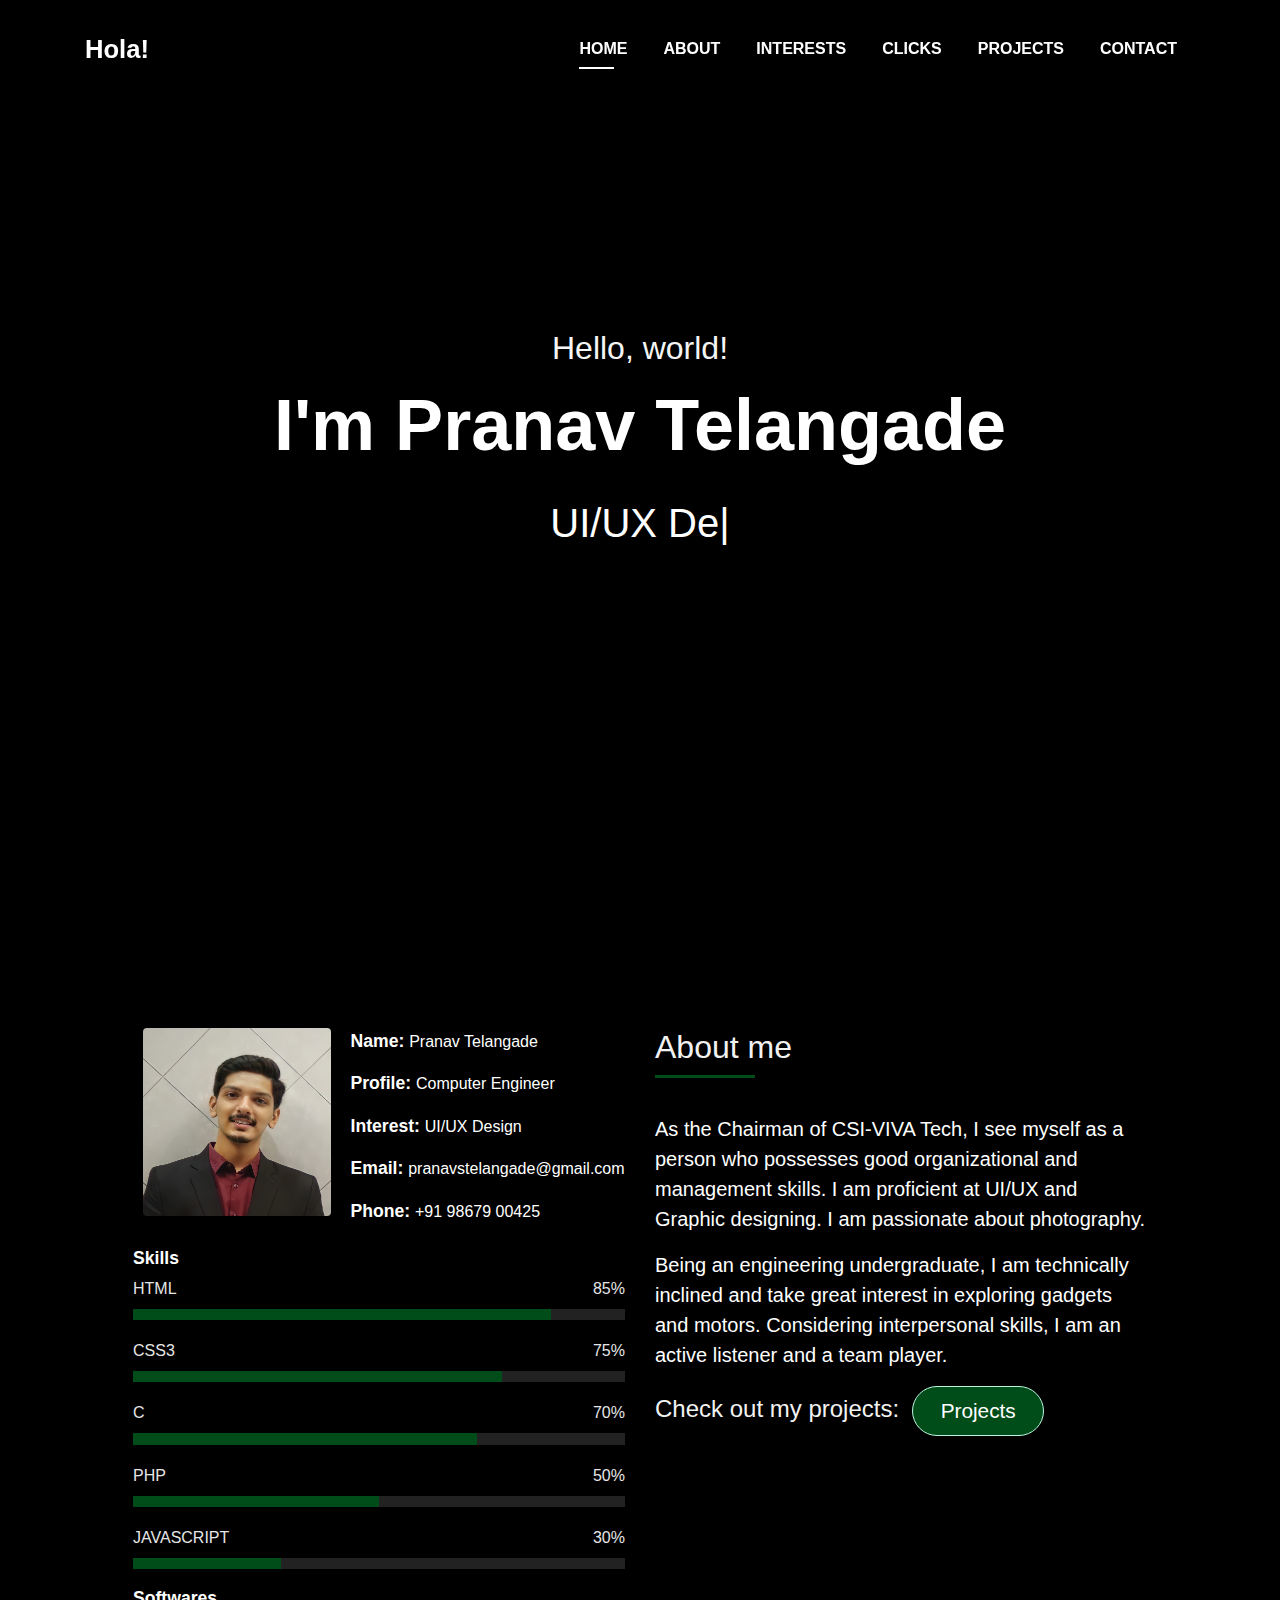
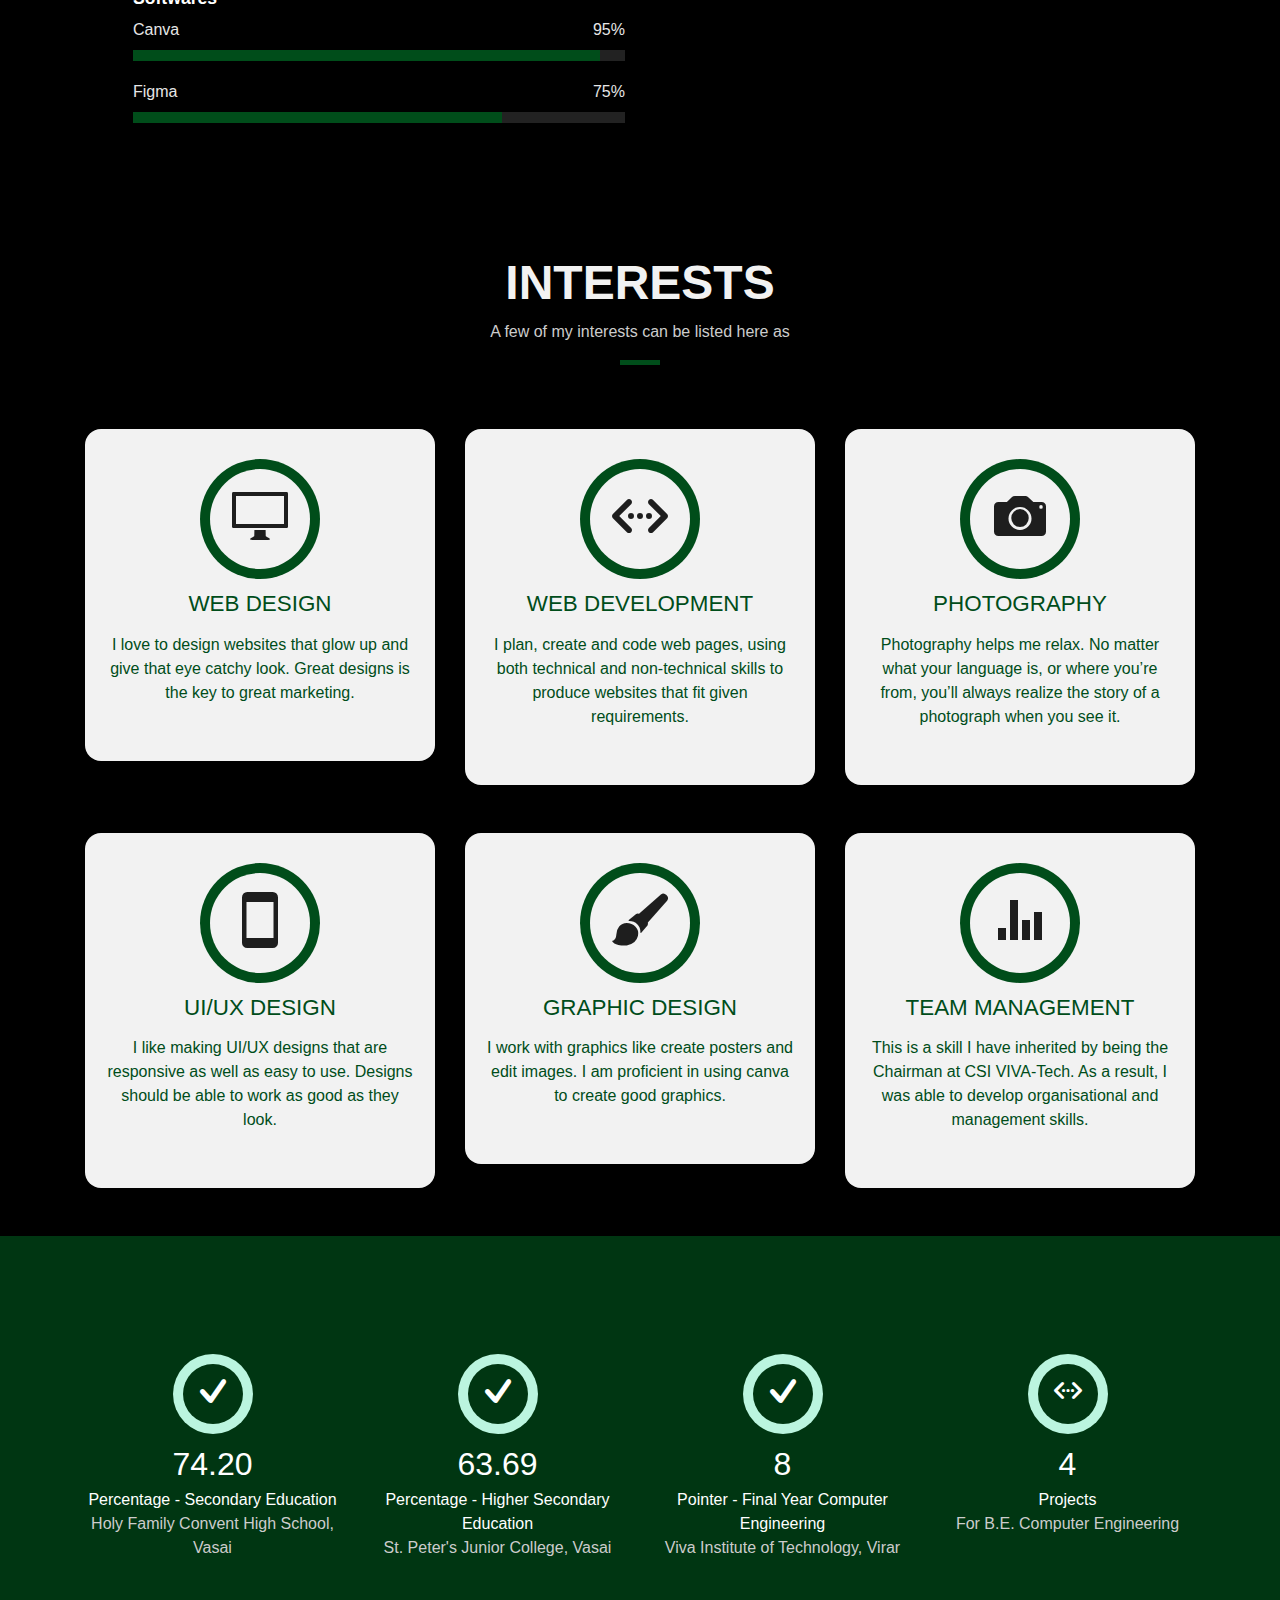
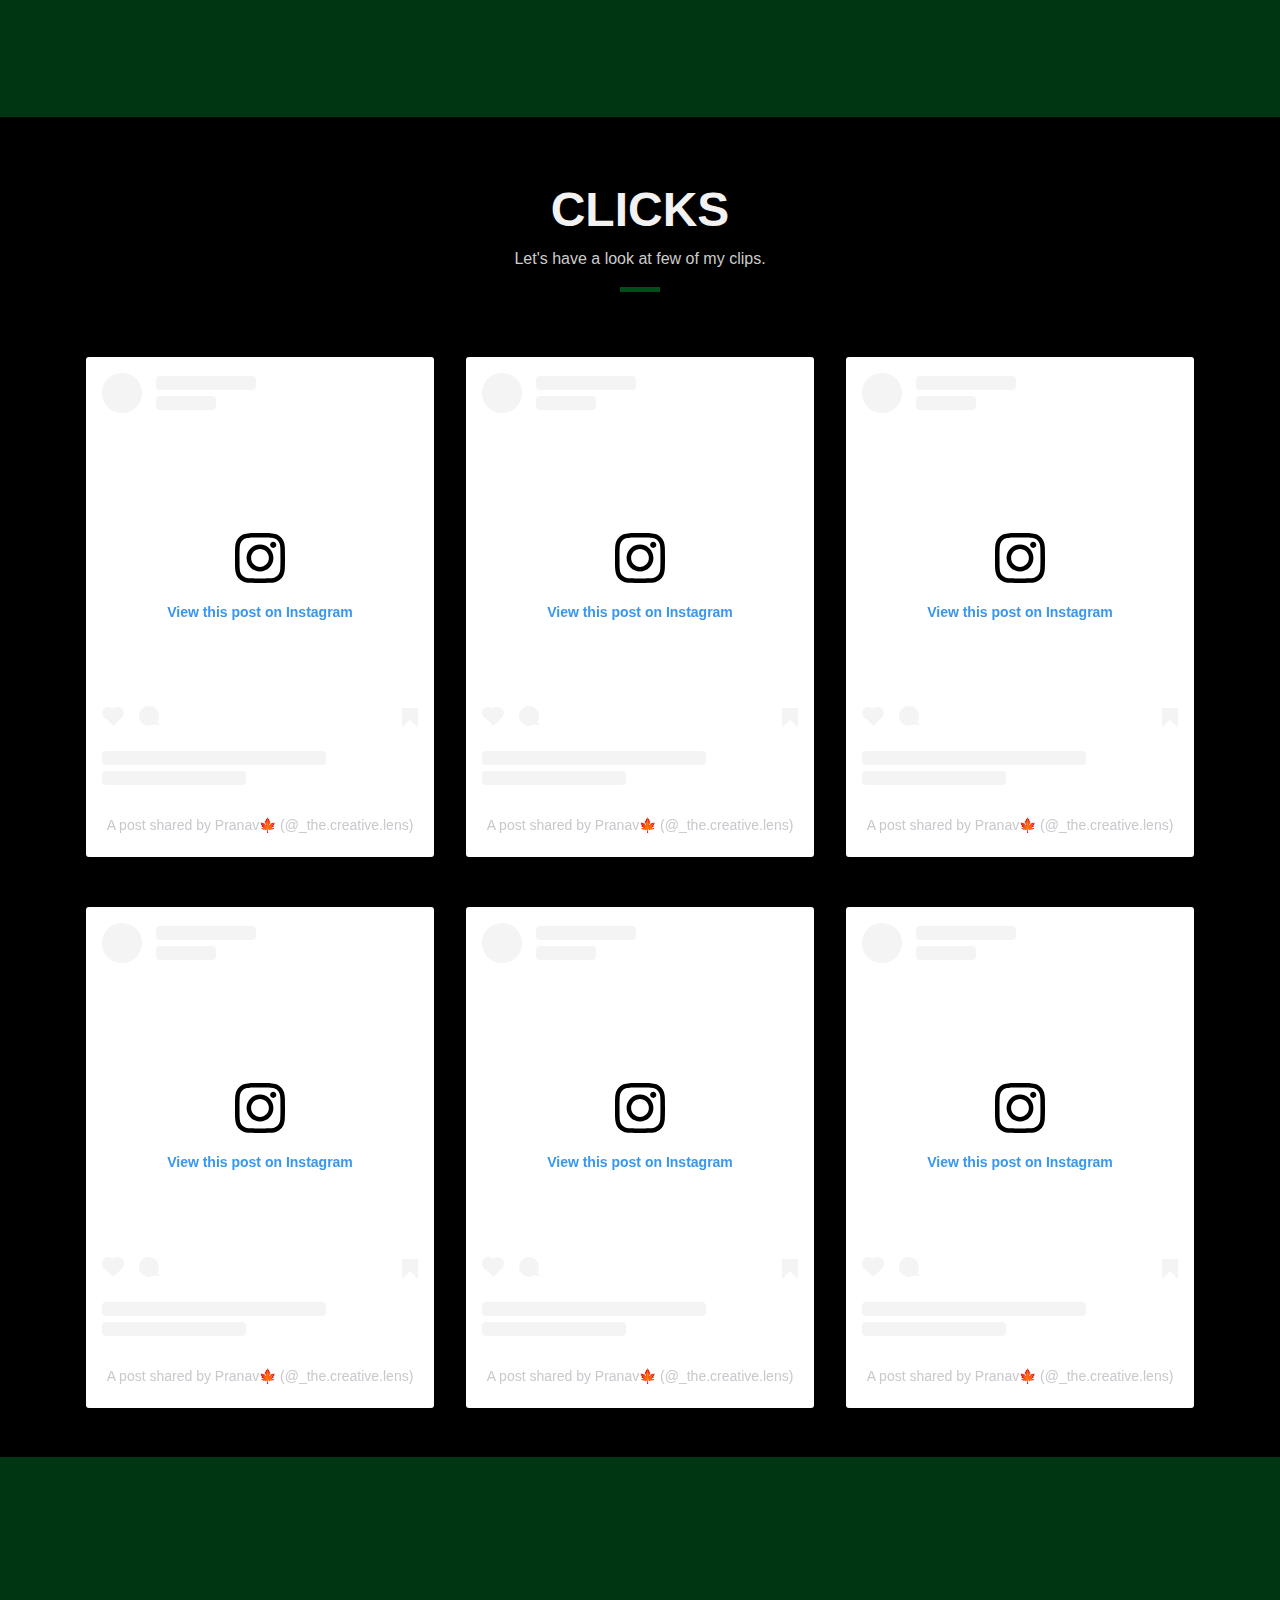
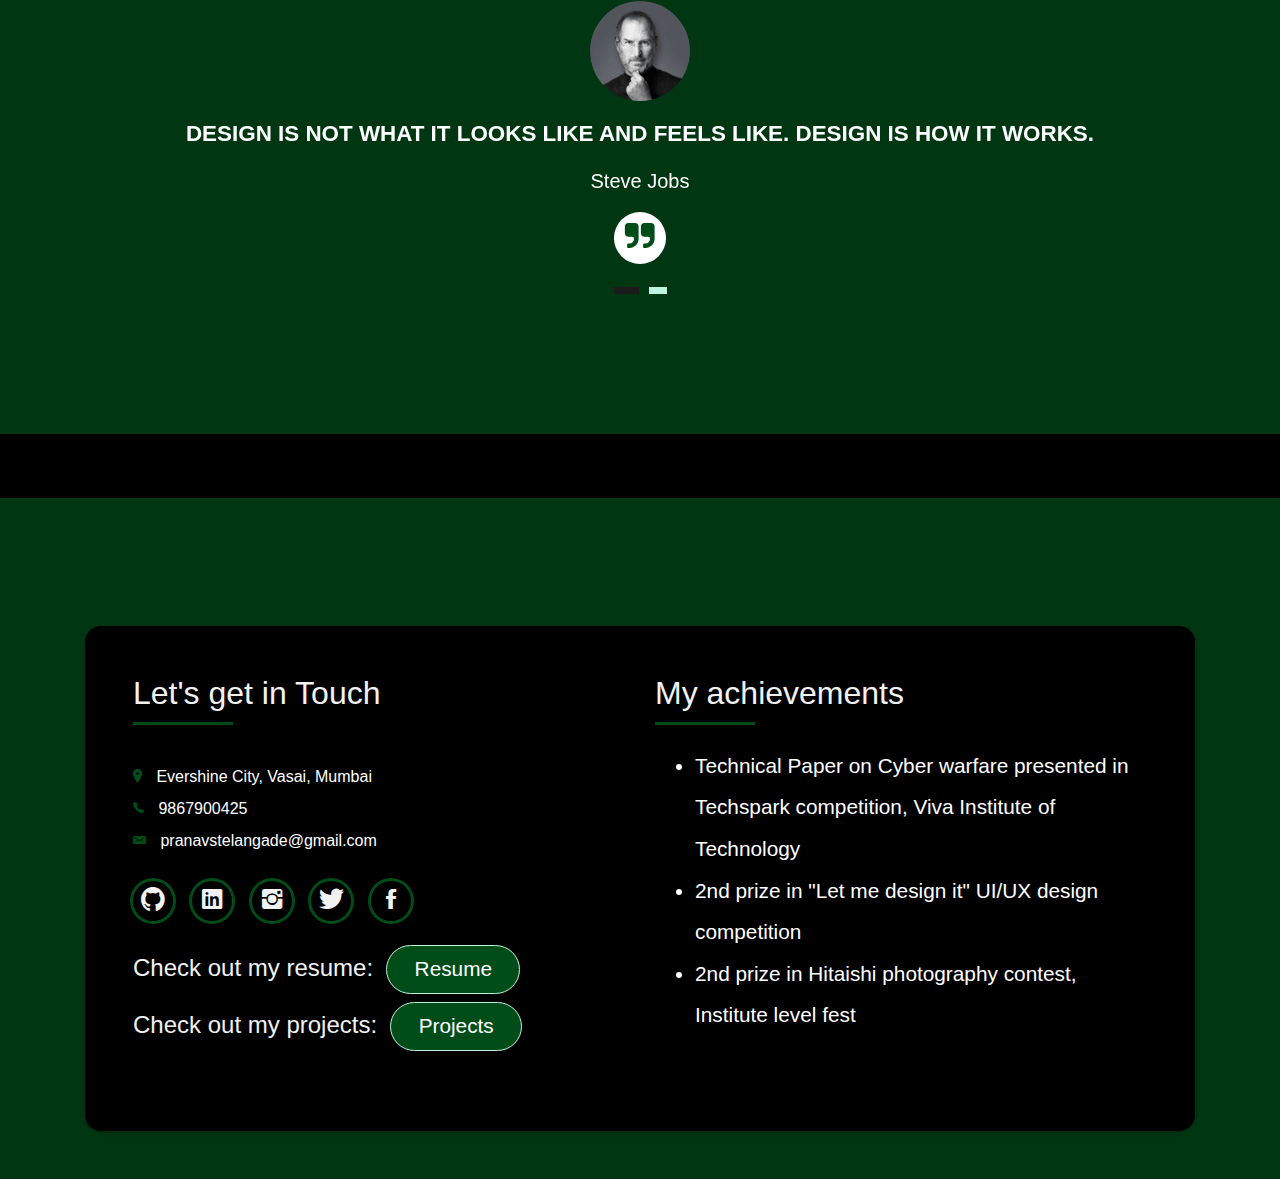
==== index.html @ 1b81c053 "Update Index.html" ====
<!DOCTYPE html>
<html lang="en">
<head>
  <meta charset="utf-8">
  <meta name="google-site-verification" content="T1cJ_6VAVoZ8PZEhsixJyG6eCGE1Y3DcCnkwsAHnah0" />
  <title>Portfolio-Pranav Telangade</title>
  <meta content="width=device-width, initial-scale=1.0" name="viewport">
  <meta content="author" name="Pranav🍁">
  <meta content="" name="description">

  <!-- Favicons -->
  <link href="img/favicon.png" rel="icon">
  <link href="img/apple-touch-icon.png" rel="apple-touch-icon">

  <!-- Bootstrap CSS File -->
  <link href="lib/bootstrap/css/bootstrap.min.css" rel="stylesheet">

  <!-- Libraries CSS Files -->
  <link href="lib/font-awesome/css/font-awesome.min.css" rel="stylesheet">
  <link href="lib/animate/animate.min.css" rel="stylesheet">
  <link href="lib/ionicons/css/ionicons.min.css" rel="stylesheet">
  <link href="lib/owlcarousel/assets/owl.carousel.min.css" rel="stylesheet">
  <link href="lib/lightbox/css/lightbox.min.css" rel="stylesheet">

  <!-- Main Stylesheet File -->
  <link href="css/style.css" rel="stylesheet">

</head>

<body id="page-top">

  <!--/ Nav Star /-->
  <nav class="navbar navbar-b navbar-trans navbar-expand-md fixed-top" id="mainNav">
    <div class="container">
      <a class="navbar-brand js-scroll" href="#page-top">Hola!</a>
      <button class="navbar-toggler collapsed" type="button" data-toggle="collapse" data-target="#navbarDefault"
        aria-controls="navbarDefault" aria-expanded="false" aria-label="Toggle navigation">
        <span></span>
        <span></span>
        <span></span>
      </button>
      <div class="navbar-collapse collapse justify-content-end" id="navbarDefault">
        <ul class="navbar-nav">
          <li class="nav-item">
            <a class="nav-link js-scroll active" href="#home">Home</a>
          </li>
          <li class="nav-item">
            <a class="nav-link js-scroll" href="#about">About</a>
          </li>
          <li class="nav-item">
            <a class="nav-link js-scroll" href="#service">Interests</a>
          </li>
          <li class="nav-item">
            <a class="nav-link js-scroll" href="#work">Clicks</a>
          </li>
          <li class="nav-item">
            <a class="nav-link js-scroll" href="https://pranavtelangade.github.io/projects">Projects</a>
          </li>
          <li class="nav-item">
            <a class="nav-link js-scroll" href="#contact">Contact</a>
          </li>
        </ul>
      </div>
    </div>
  </nav>
  <!--/ Nav End /-->

  <!--/ Intro Skew Star /-->
  <div id="home" class="intro route bg-image" style="background-image: url(img/intro-bg.png)">
    <div class="overlay-itro"></div>
    <div class="intro-content display-table">
      <div class="table-cell">
        <div class="container">
          <p class="display-6 color-d">Hello, world!</p>
          <h1 class="intro-title mb-4">I'm Pranav Telangade</h1>
          <p class="intro-subtitle"><span class="text-slider-items">UI/UX Designer,Web Designer,Graphic Designer,Frontend Developer</span><strong class="text-slider"></strong></p>
          <!-- <p class="pt-3"><a class="btn btn-primary btn js-scroll px-4" href="#about" role="button">Learn More</a></p> -->
        </div>
      </div>
    </div>
  </div>
  <!--/ Intro Skew End /-->

  <section id="about" class="about-mf sect-pt4 route">
    <div class="container">
      <div class="row">
        <div class="col-sm-12">
          <div class="box-shadow-full">
            <div class="row">
              <div class="col-md-6">
                <div class="row">
                  <div class="col-sm-6 col-md-5">
                    <div class="about-img">
                      <img src="img/Pranav.png" class="img-fluid rounded b-shadow-a" alt="">
                    </div>
                  </div>
                  <div class="col-sm-6 col-md-7">
                    <div class="about-info">
                      <p><span class="title-s">Name: </span> <span>Pranav Telangade</span></p>
                      <p><span class="title-s">Profile: </span> <span>Computer Engineer</span></p>
                      <p><span class="title-s">Interest: </span> <span>UI/UX Design</span></p>
                      <p><span class="title-s">Email: </span> <span>pranavstelangade@gmail.com</span></p>
                      <p><span class="title-s">Phone: </span> <span>+91 98679 00425</span></p>
                    </div>
                  </div>
                </div>
                <div class="skill-mf">
                  <h4 class="title-s">Skills</h4>
                  <span>HTML</span> <span class="pull-right">85%</span>
                  <div class="progress">
                    <div class="progress-bar" role="progressbar" style="width: 85%;" aria-valuenow="85" aria-valuemin="0"
                      aria-valuemax="100"></div>
                  </div>
                  <span>CSS3</span> <span class="pull-right">75%</span>
                  <div class="progress">
                    <div class="progress-bar" role="progressbar" style="width: 75%" aria-valuenow="75" aria-valuemin="0"
                      aria-valuemax="100"></div>
                  </div>
                  <span>C</span> <span class="pull-right">70%</span>
                  <div class="progress">
                    <div class="progress-bar" role="progressbar" style="width: 70%" aria-valuenow="70" aria-valuemin="0"
                      aria-valuemax="100"></div>
                  </div>
                  <span>PHP</span> <span class="pull-right">50%</span>
                  <div class="progress">
                    <div class="progress-bar" role="progressbar" style="width: 50%" aria-valuenow="50" aria-valuemin="0"
                      aria-valuemax="100"></div>
                  </div>
                  <span>JAVASCRIPT</span> <span class="pull-right">30%</span>
                  <div class="progress">
                    <div class="progress-bar" role="progressbar" style="width: 30%" aria-valuenow="30" aria-valuemin="0"
                      aria-valuemax="100"></div>
                  </div>
                  <h4 class="title-s">Softwares</h4>
                  <span>Canva</span> <span class="pull-right">95%</span>
                  <div class="progress">
                    <div class="progress-bar" role="progressbar" style="width: 95%;" aria-valuenow="95" aria-valuemin="0"
                      aria-valuemax="100"></div>
                  </div>
                  <span>Figma</span> <span class="pull-right">75%</span>
                  <div class="progress">
                    <div class="progress-bar" role="progressbar" style="width: 75%" aria-valuenow="75" aria-valuemin="0"
                      aria-valuemax="100"></div>
                  </div>
                </div>
              </div>
              <div class="col-md-6">
                <div class="about-me pt-4 pt-md-0">
                  <div class="title-box-2">
                    <h5 class="title-left">
                      About me
                    </h5>
                  </div>
                  <p class="lead">
                    As the Chairman of CSI-VIVA Tech, I see myself as a person who possesses good organizational and management skills. I am proficient at UI/UX and Graphic designing. I am passionate about photography.
                  </p>
                  <p class="lead">
                    Being an engineering undergraduate, I am technically inclined and take great interest in exploring gadgets and motors. Considering interpersonal skills, I am an active listener and a team player.
                  </p>
                  <h4>Check out my projects: &nbsp;<a href="https://pranavtelangade.github.io/projects"><button type="button" class="button button-a button-big button-rouded">Projects</button></a></h4>
                  <!--<p class="lead">
                    Nulla porttitor accumsan tincidunt. Quisque velit nisi, pretium ut lacinia in, elementum id enim.
                    Nulla porttitor accumsan
                    tincidunt. Mauris blandit aliquet elit, eget tincidunt nibh pulvinar a.
                  </p>-->
                </div>
              </div>
            </div>
          </div>
        </div>
      </div>
    </div>
  </section>

  <!--/ Section Services Star /-->
  <section id="service" class="services-mf route">
    <div class="container">
      <div class="row">
        <div class="col-sm-12">
          <div class="title-box text-center">
            <h3 class="title-a">
              Interests
            </h3>
            <p class="subtitle-a">
              A few of my interests can be listed here as
            </p>
            <div class="line-mf"></div>
          </div>
        </div>
      </div>
      <div class="row">
        <div class="col-md-4">
          <div class="service-box">
            <div class="service-ico">
              <span class="ico-circle"><i class="ion-monitor"></i></span>
            </div>
            <div class="service-content">
              <h2 class="s-title">Web Design</h2>
              <p class="s-description text-center">
                I love to design websites that glow up and give that eye catchy look. Great designs is the key to great marketing.
              </p>
            </div>
          </div>
        </div>
        <div class="col-md-4">
          <div class="service-box">
            <div class="service-ico">
              <span class="ico-circle"><i class="ion-code-working"></i></span>
            </div>
            <div class="service-content">
              <h2 class="s-title">Web Development</h2>
              <p class="s-description text-center">
                I plan, create and code web pages, using both technical and non-technical skills to produce websites that fit given requirements.
              </p>
            </div>
          </div>
        </div>
        <div class="col-md-4">
          <div class="service-box">
            <div class="service-ico">
              <span class="ico-circle"><i class="ion-camera"></i></span>
            </div>
            <div class="service-content">
              <h2 class="s-title">Photography</h2>
              <p class="s-description text-center">
                Photography helps me relax. No matter what your language is, or where you’re from, you’ll always realize the story of a photograph when you see it. 
              </p>
            </div>
          </div>
        </div>
        <div class="col-md-4">
          <div class="service-box">
            <div class="service-ico">
              <span class="ico-circle"><i class="ion-android-phone-portrait"></i></span>
            </div>
            <div class="service-content">
              <h2 class="s-title">UI/UX Design</h2>
              <p class="s-description text-center">
                I like making UI/UX designs that are responsive as well as easy to use. Designs should be able to work as good as they look. 
              </p>
            </div>
          </div>
        </div>
        <div class="col-md-4">
          <div class="service-box">
            <div class="service-ico">
              <span class="ico-circle"><i class="ion-paintbrush"></i></span>
            </div>
            <div class="service-content">
              <h2 class="s-title">Graphic Design</h2>
              <p class="s-description text-center">
                I work with graphics like create posters and edit images. I am proficient in using canva to create good graphics.
              </p>
            </div>
          </div>
        </div>
        <div class="col-md-4">
          <div class="service-box">
            <div class="service-ico">
              <span class="ico-circle"><i class="ion-stats-bars"></i></span>
            </div>
            <div class="service-content">
              <h2 class="s-title">Team Management</h2>
              <p class="s-description text-center">
                This is a skill I have inherited by being the Chairman at CSI VIVA-Tech. As a result, I was able to develop organisational and management skills.
              </p>
            </div>
          </div>
        </div>
      </div>
    </div>
  </section>
  <!--/ Section Services End /-->

  <div class="section-counter paralax-mf bg-image" style="background-image: url(img/counters-bg.jpg)">
    <div class="overlay-mf"></div>
    <div class="container">
      <div class="row">
        <div class="col-sm-3 col-lg-3">
          <div class="counter-box">
            <div class="counter-ico">
              <span class="ico-circle"><i class="ion-checkmark-round"></i></span>
            </div>
            <div class="counter-num">
              <p class="counter">74.20</p>
              <span class="counter-text">Percentage - Secondary Education</span>
              <p class="subtitle-a">
               Holy Family Convent High School, Vasai
              </p>
            </div>
          </div>
        </div>
        <div class="col-sm-3 col-lg-3">
          <div class="counter-box pt-4 pt-md-0">
            <div class="counter-ico">
              <span class="ico-circle"><i class="ion-checkmark-round"></i></span>
            </div>
            <div class="counter-num">
              <p class="counter">63.69</p>
              <span class="counter-text">Percentage - Higher Secondary Education</span>
              <p class="subtitle-a">
                St. Peter's Junior College, Vasai
              </p>
            </div>
          </div>
        </div>
        <div class="col-sm-3 col-lg-3">
          <div class="counter-box pt-4 pt-md-0">
            <div class="counter-ico">
              <span class="ico-circle"><i class="ion-checkmark-round"></i></span>
            </div>
            <div class="counter-num">
              <p class="counter">8</p>
              <span class="counter-text">Pointer - Final Year Computer Engineering</span>
              <p class="subtitle-a">Viva Institute of Technology, Virar</p>
            </div>
          </div>
        </div>
        <div class="col-sm-3 col-lg-3">
          <div class="counter-box pt-4 pt-md-0">
            <div class="counter-ico">
              <span class="ico-circle"><i class="ion-code-working"></i></span>
            </div>
            <div class="counter-num">
              <p class="counter">4</p>
              <span class="counter-text">Projects</span>
              <p class="subtitle-a">For B.E. Computer Engineering</p>
            </div>
          </div>
        </div>
      </div>
    </div>
  </div>

  <!--/ Section Portfolio Star /-->
  <section id="work" class="portfolio-mf sect-pt4 route">
    <div class="container">
      <div class="row">
        <div class="col-sm-12">
          <div class="title-box text-center">
            <h3 class="title-a">
              Clicks
            </h3>
            <p class="subtitle-a">
              Let's have a look at few of my clips.
            </p>
            <div class="line-mf"></div>
          </div>
        </div>
      </div>
      <div class="row">
        <div class="col-md-4">
          <div class="work-box">
            <a href="img/work-1.jpg" data-lightbox="gallery-mf">
              <div class="work-img">
                <blockquote class="instagram-media" data-instgrm-permalink="https://www.instagram.com/p/Co41-9gt7qK/?utm_source=ig_embed&amp;utm_campaign=loading" data-instgrm-version="14" style=" background:#FFF; border:0; border-radius:3px; box-shadow:0 0 1px 0 rgba(0,0,0,0.5),0 1px 10px 0 rgba(0,0,0,0.15); margin: 1px; max-width:540px; min-width:326px; padding:0; width:99.375%; width:-webkit-calc(100% - 2px); width:calc(100% - 2px);"><div style="padding:16px;"> <a href="https://www.instagram.com/p/Co41-9gt7qK/?utm_source=ig_embed&amp;utm_campaign=loading" style=" background:#FFFFFF; line-height:0; padding:0 0; text-align:center; text-decoration:none; width:100%;" target="_blank"> <div style=" display: flex; flex-direction: row; align-items: center;"> <div style="background-color: #F4F4F4; border-radius: 50%; flex-grow: 0; height: 40px; margin-right: 14px; width: 40px;"></div> <div style="display: flex; flex-direction: column; flex-grow: 1; justify-content: center;"> <div style=" background-color: #F4F4F4; border-radius: 4px; flex-grow: 0; height: 14px; margin-bottom: 6px; width: 100px;"></div> <div style=" background-color: #F4F4F4; border-radius: 4px; flex-grow: 0; height: 14px; width: 60px;"></div></div></div><div style="padding: 19% 0;"></div> <div style="display:block; height:50px; margin:0 auto 12px; width:50px;"><svg width="50px" height="50px" viewBox="0 0 60 60" version="1.1" xmlns="https://www.w3.org/2000/svg" xmlns:xlink="https://www.w3.org/1999/xlink"><g stroke="none" stroke-width="1" fill="none" fill-rule="evenodd"><g transform="translate(-511.000000, -20.000000)" fill="#000000"><g><path d="M556.869,30.41 C554.814,30.41 553.148,32.076 553.148,34.131 C553.148,36.186 554.814,37.852 556.869,37.852 C558.924,37.852 560.59,36.186 560.59,34.131 C560.59,32.076 558.924,30.41 556.869,30.41 M541,60.657 C535.114,60.657 530.342,55.887 530.342,50 C530.342,44.114 535.114,39.342 541,39.342 C546.887,39.342 551.658,44.114 551.658,50 C551.658,55.887 546.887,60.657 541,60.657 M541,33.886 C532.1,33.886 524.886,41.1 524.886,50 C524.886,58.899 532.1,66.113 541,66.113 C549.9,66.113 557.115,58.899 557.115,50 C557.115,41.1 549.9,33.886 541,33.886 M565.378,62.101 C565.244,65.022 564.756,66.606 564.346,67.663 C563.803,69.06 563.154,70.057 562.106,71.106 C561.058,72.155 560.06,72.803 558.662,73.347 C557.607,73.757 556.021,74.244 553.102,74.378 C549.944,74.521 548.997,74.552 541,74.552 C533.003,74.552 532.056,74.521 528.898,74.378 C525.979,74.244 524.393,73.757 523.338,73.347 C521.94,72.803 520.942,72.155 519.894,71.106 C518.846,70.057 518.197,69.06 517.654,67.663 C517.244,66.606 516.755,65.022 516.623,62.101 C516.479,58.943 516.448,57.996 516.448,50 C516.448,42.003 516.479,41.056 516.623,37.899 C516.755,34.978 517.244,33.391 517.654,32.338 C518.197,30.938 518.846,29.942 519.894,28.894 C520.942,27.846 521.94,27.196 523.338,26.654 C524.393,26.244 525.979,25.756 528.898,25.623 C532.057,25.479 533.004,25.448 541,25.448 C548.997,25.448 549.943,25.479 553.102,25.623 C556.021,25.756 557.607,26.244 558.662,26.654 C560.06,27.196 561.058,27.846 562.106,28.894 C563.154,29.942 563.803,30.938 564.346,32.338 C564.756,33.391 565.244,34.978 565.378,37.899 C565.522,41.056 565.552,42.003 565.552,50 C565.552,57.996 565.522,58.943 565.378,62.101 M570.82,37.631 C570.674,34.438 570.167,32.258 569.425,30.349 C568.659,28.377 567.633,26.702 565.965,25.035 C564.297,23.368 562.623,22.342 560.652,21.575 C558.743,20.834 556.562,20.326 553.369,20.18 C550.169,20.033 549.148,20 541,20 C532.853,20 531.831,20.033 528.631,20.18 C525.438,20.326 523.257,20.834 521.349,21.575 C519.376,22.342 517.703,23.368 516.035,25.035 C514.368,26.702 513.342,28.377 512.574,30.349 C511.834,32.258 511.326,34.438 511.181,37.631 C511.035,40.831 511,41.851 511,50 C511,58.147 511.035,59.17 511.181,62.369 C511.326,65.562 511.834,67.743 512.574,69.651 C513.342,71.625 514.368,73.296 516.035,74.965 C517.703,76.634 519.376,77.658 521.349,78.425 C523.257,79.167 525.438,79.673 528.631,79.82 C531.831,79.965 532.853,80.001 541,80.001 C549.148,80.001 550.169,79.965 553.369,79.82 C556.562,79.673 558.743,79.167 560.652,78.425 C562.623,77.658 564.297,76.634 565.965,74.965 C567.633,73.296 568.659,71.625 569.425,69.651 C570.167,67.743 570.674,65.562 570.82,62.369 C570.966,59.17 571,58.147 571,50 C571,41.851 570.966,40.831 570.82,37.631"></path></g></g></g></svg></div><div style="padding-top: 8px;"> <div style=" color:#3897f0; font-family:Arial,sans-serif; font-size:14px; font-style:normal; font-weight:550; line-height:18px;">View this post on Instagram</div></div><div style="padding: 12.5% 0;"></div> <div style="display: flex; flex-direction: row; margin-bottom: 14px; align-items: center;"><div> <div style="background-color: #F4F4F4; border-radius: 50%; height: 12.5px; width: 12.5px; transform: translateX(0px) translateY(7px);"></div> <div style="background-color: #F4F4F4; height: 12.5px; transform: rotate(-45deg) translateX(3px) translateY(1px); width: 12.5px; flex-grow: 0; margin-right: 14px; margin-left: 2px;"></div> <div style="background-color: #F4F4F4; border-radius: 50%; height: 12.5px; width: 12.5px; transform: translateX(9px) translateY(-18px);"></div></div><div style="margin-left: 8px;"> <div style=" background-color: #F4F4F4; border-radius: 50%; flex-grow: 0; height: 20px; width: 20px;"></div> <div style=" width: 0; height: 0; border-top: 2px solid transparent; border-left: 6px solid #f4f4f4; border-bottom: 2px solid transparent; transform: translateX(16px) translateY(-4px) rotate(30deg)"></div></div><div style="margin-left: auto;"> <div style=" width: 0px; border-top: 8px solid #F4F4F4; border-right: 8px solid transparent; transform: translateY(16px);"></div> <div style=" background-color: #F4F4F4; flex-grow: 0; height: 12px; width: 16px; transform: translateY(-4px);"></div> <div style=" width: 0; height: 0; border-top: 8px solid #F4F4F4; border-left: 8px solid transparent; transform: translateY(-4px) translateX(8px);"></div></div></div> <div style="display: flex; flex-direction: column; flex-grow: 1; justify-content: center; margin-bottom: 24px;"> <div style=" background-color: #F4F4F4; border-radius: 4px; flex-grow: 0; height: 14px; margin-bottom: 6px; width: 224px;"></div> <div style=" background-color: #F4F4F4; border-radius: 4px; flex-grow: 0; height: 14px; width: 144px;"></div></div></a><p style=" color:#c9c8cd; font-family:Arial,sans-serif; font-size:14px; line-height:17px; margin-bottom:0; margin-top:8px; overflow:hidden; padding:8px 0 7px; text-align:center; text-overflow:ellipsis; white-space:nowrap;"><a href="https://www.instagram.com/p/Co41-9gt7qK/?utm_source=ig_embed&amp;utm_campaign=loading" style=" color:#c9c8cd; font-family:Arial,sans-serif; font-size:14px; font-style:normal; font-weight:normal; line-height:17px; text-decoration:none;" target="_blank">A post shared by Pranav🍁 (@_the.creative.lens)</a></p></div></blockquote> <script async src="//www.instagram.com/embed.js"></script>
              </div>
              <!--<div class="work-content">
                <div class="row">
                  <div class="col-sm-8">
                    <h2 class="w-title">Lorem impsum dolor</h2>
                    <div class="w-more">
                      <span class="w-ctegory">Web Design</span> / <span class="w-date">18 Sep. 2018</span>
                    </div>
                  </div>
                  <div class="col-sm-4">
                    <div class="w-like">
                      <span class="ion-ios-plus-outline"></span>
                    </div>
                  </div>
                </div>
              </div>-->
            </a>
          </div>
        </div>
        <div class="col-md-4">
          <div class="work-box">
            <a href="img/work-2.jpg" data-lightbox="gallery-mf">
              <div class="work-img">
                <blockquote class="instagram-media" data-instgrm-permalink="https://www.instagram.com/p/CgmV7gGNWyj/?utm_source=ig_embed&amp;utm_campaign=loading" data-instgrm-version="14" style=" background:#FFF; border:0; border-radius:3px; box-shadow:0 0 1px 0 rgba(0,0,0,0.5),0 1px 10px 0 rgba(0,0,0,0.15); margin: 1px; max-width:540px; min-width:326px; padding:0; width:99.375%; width:-webkit-calc(100% - 2px); width:calc(100% - 2px);"><div style="padding:16px;"> <a href="https://www.instagram.com/p/CgmV7gGNWyj/?utm_source=ig_embed&amp;utm_campaign=loading" style=" background:#FFFFFF; line-height:0; padding:0 0; text-align:center; text-decoration:none; width:100%;" target="_blank"> <div style=" display: flex; flex-direction: row; align-items: center;"> <div style="background-color: #F4F4F4; border-radius: 50%; flex-grow: 0; height: 40px; margin-right: 14px; width: 40px;"></div> <div style="display: flex; flex-direction: column; flex-grow: 1; justify-content: center;"> <div style=" background-color: #F4F4F4; border-radius: 4px; flex-grow: 0; height: 14px; margin-bottom: 6px; width: 100px;"></div> <div style=" background-color: #F4F4F4; border-radius: 4px; flex-grow: 0; height: 14px; width: 60px;"></div></div></div><div style="padding: 19% 0;"></div> <div style="display:block; height:50px; margin:0 auto 12px; width:50px;"><svg width="50px" height="50px" viewBox="0 0 60 60" version="1.1" xmlns="https://www.w3.org/2000/svg" xmlns:xlink="https://www.w3.org/1999/xlink"><g stroke="none" stroke-width="1" fill="none" fill-rule="evenodd"><g transform="translate(-511.000000, -20.000000)" fill="#000000"><g><path d="M556.869,30.41 C554.814,30.41 553.148,32.076 553.148,34.131 C553.148,36.186 554.814,37.852 556.869,37.852 C558.924,37.852 560.59,36.186 560.59,34.131 C560.59,32.076 558.924,30.41 556.869,30.41 M541,60.657 C535.114,60.657 530.342,55.887 530.342,50 C530.342,44.114 535.114,39.342 541,39.342 C546.887,39.342 551.658,44.114 551.658,50 C551.658,55.887 546.887,60.657 541,60.657 M541,33.886 C532.1,33.886 524.886,41.1 524.886,50 C524.886,58.899 532.1,66.113 541,66.113 C549.9,66.113 557.115,58.899 557.115,50 C557.115,41.1 549.9,33.886 541,33.886 M565.378,62.101 C565.244,65.022 564.756,66.606 564.346,67.663 C563.803,69.06 563.154,70.057 562.106,71.106 C561.058,72.155 560.06,72.803 558.662,73.347 C557.607,73.757 556.021,74.244 553.102,74.378 C549.944,74.521 548.997,74.552 541,74.552 C533.003,74.552 532.056,74.521 528.898,74.378 C525.979,74.244 524.393,73.757 523.338,73.347 C521.94,72.803 520.942,72.155 519.894,71.106 C518.846,70.057 518.197,69.06 517.654,67.663 C517.244,66.606 516.755,65.022 516.623,62.101 C516.479,58.943 516.448,57.996 516.448,50 C516.448,42.003 516.479,41.056 516.623,37.899 C516.755,34.978 517.244,33.391 517.654,32.338 C518.197,30.938 518.846,29.942 519.894,28.894 C520.942,27.846 521.94,27.196 523.338,26.654 C524.393,26.244 525.979,25.756 528.898,25.623 C532.057,25.479 533.004,25.448 541,25.448 C548.997,25.448 549.943,25.479 553.102,25.623 C556.021,25.756 557.607,26.244 558.662,26.654 C560.06,27.196 561.058,27.846 562.106,28.894 C563.154,29.942 563.803,30.938 564.346,32.338 C564.756,33.391 565.244,34.978 565.378,37.899 C565.522,41.056 565.552,42.003 565.552,50 C565.552,57.996 565.522,58.943 565.378,62.101 M570.82,37.631 C570.674,34.438 570.167,32.258 569.425,30.349 C568.659,28.377 567.633,26.702 565.965,25.035 C564.297,23.368 562.623,22.342 560.652,21.575 C558.743,20.834 556.562,20.326 553.369,20.18 C550.169,20.033 549.148,20 541,20 C532.853,20 531.831,20.033 528.631,20.18 C525.438,20.326 523.257,20.834 521.349,21.575 C519.376,22.342 517.703,23.368 516.035,25.035 C514.368,26.702 513.342,28.377 512.574,30.349 C511.834,32.258 511.326,34.438 511.181,37.631 C511.035,40.831 511,41.851 511,50 C511,58.147 511.035,59.17 511.181,62.369 C511.326,65.562 511.834,67.743 512.574,69.651 C513.342,71.625 514.368,73.296 516.035,74.965 C517.703,76.634 519.376,77.658 521.349,78.425 C523.257,79.167 525.438,79.673 528.631,79.82 C531.831,79.965 532.853,80.001 541,80.001 C549.148,80.001 550.169,79.965 553.369,79.82 C556.562,79.673 558.743,79.167 560.652,78.425 C562.623,77.658 564.297,76.634 565.965,74.965 C567.633,73.296 568.659,71.625 569.425,69.651 C570.167,67.743 570.674,65.562 570.82,62.369 C570.966,59.17 571,58.147 571,50 C571,41.851 570.966,40.831 570.82,37.631"></path></g></g></g></svg></div><div style="padding-top: 8px;"> <div style=" color:#3897f0; font-family:Arial,sans-serif; font-size:14px; font-style:normal; font-weight:550; line-height:18px;">View this post on Instagram</div></div><div style="padding: 12.5% 0;"></div> <div style="display: flex; flex-direction: row; margin-bottom: 14px; align-items: center;"><div> <div style="background-color: #F4F4F4; border-radius: 50%; height: 12.5px; width: 12.5px; transform: translateX(0px) translateY(7px);"></div> <div style="background-color: #F4F4F4; height: 12.5px; transform: rotate(-45deg) translateX(3px) translateY(1px); width: 12.5px; flex-grow: 0; margin-right: 14px; margin-left: 2px;"></div> <div style="background-color: #F4F4F4; border-radius: 50%; height: 12.5px; width: 12.5px; transform: translateX(9px) translateY(-18px);"></div></div><div style="margin-left: 8px;"> <div style=" background-color: #F4F4F4; border-radius: 50%; flex-grow: 0; height: 20px; width: 20px;"></div> <div style=" width: 0; height: 0; border-top: 2px solid transparent; border-left: 6px solid #f4f4f4; border-bottom: 2px solid transparent; transform: translateX(16px) translateY(-4px) rotate(30deg)"></div></div><div style="margin-left: auto;"> <div style=" width: 0px; border-top: 8px solid #F4F4F4; border-right: 8px solid transparent; transform: translateY(16px);"></div> <div style=" background-color: #F4F4F4; flex-grow: 0; height: 12px; width: 16px; transform: translateY(-4px);"></div> <div style=" width: 0; height: 0; border-top: 8px solid #F4F4F4; border-left: 8px solid transparent; transform: translateY(-4px) translateX(8px);"></div></div></div> <div style="display: flex; flex-direction: column; flex-grow: 1; justify-content: center; margin-bottom: 24px;"> <div style=" background-color: #F4F4F4; border-radius: 4px; flex-grow: 0; height: 14px; margin-bottom: 6px; width: 224px;"></div> <div style=" background-color: #F4F4F4; border-radius: 4px; flex-grow: 0; height: 14px; width: 144px;"></div></div></a><p style=" color:#c9c8cd; font-family:Arial,sans-serif; font-size:14px; line-height:17px; margin-bottom:0; margin-top:8px; overflow:hidden; padding:8px 0 7px; text-align:center; text-overflow:ellipsis; white-space:nowrap;"><a href="https://www.instagram.com/p/CgmV7gGNWyj/?utm_source=ig_embed&amp;utm_campaign=loading" style=" color:#c9c8cd; font-family:Arial,sans-serif; font-size:14px; font-style:normal; font-weight:normal; line-height:17px; text-decoration:none;" target="_blank">A post shared by Pranav🍁 (@_the.creative.lens)</a></p></div></blockquote> <script async src="//www.instagram.com/embed.js"></script>
              </div>
              <!--<div class="work-content">
                <div class="row">
                  <div class="col-sm-8">
                    <h2 class="w-title">Loreda Cuno Nere</h2>
                    <div class="w-more">
                      <span class="w-ctegory">Web Design</span> / <span class="w-date">18 Sep. 2018</span>
                    </div>
                  </div>
                  <div class="col-sm-4">
                    <div class="w-like">
                      <span class="ion-ios-plus-outline"></span>
                    </div>
                  </div>
                </div>
              </div>-->
            </a>
          </div>
        </div>
        <div class="col-md-4">
          <div class="work-box">
            <a href="img/work-3.jpg" data-lightbox="gallery-mf">
              <div class="work-img">
                <blockquote class="instagram-media" data-instgrm-permalink="https://www.instagram.com/p/CY6uVHsNl8C/?utm_source=ig_embed&amp;utm_campaign=loading" data-instgrm-version="14" style=" background:#FFF; border:0; border-radius:3px; box-shadow:0 0 1px 0 rgba(0,0,0,0.5),0 1px 10px 0 rgba(0,0,0,0.15); margin: 1px; max-width:540px; min-width:326px; padding:0; width:99.375%; width:-webkit-calc(100% - 2px); width:calc(100% - 2px);"><div style="padding:16px;"> <a href="https://www.instagram.com/p/CY6uVHsNl8C/?utm_source=ig_embed&amp;utm_campaign=loading" style=" background:#FFFFFF; line-height:0; padding:0 0; text-align:center; text-decoration:none; width:100%;" target="_blank"> <div style=" display: flex; flex-direction: row; align-items: center;"> <div style="background-color: #F4F4F4; border-radius: 50%; flex-grow: 0; height: 40px; margin-right: 14px; width: 40px;"></div> <div style="display: flex; flex-direction: column; flex-grow: 1; justify-content: center;"> <div style=" background-color: #F4F4F4; border-radius: 4px; flex-grow: 0; height: 14px; margin-bottom: 6px; width: 100px;"></div> <div style=" background-color: #F4F4F4; border-radius: 4px; flex-grow: 0; height: 14px; width: 60px;"></div></div></div><div style="padding: 19% 0;"></div> <div style="display:block; height:50px; margin:0 auto 12px; width:50px;"><svg width="50px" height="50px" viewBox="0 0 60 60" version="1.1" xmlns="https://www.w3.org/2000/svg" xmlns:xlink="https://www.w3.org/1999/xlink"><g stroke="none" stroke-width="1" fill="none" fill-rule="evenodd"><g transform="translate(-511.000000, -20.000000)" fill="#000000"><g><path d="M556.869,30.41 C554.814,30.41 553.148,32.076 553.148,34.131 C553.148,36.186 554.814,37.852 556.869,37.852 C558.924,37.852 560.59,36.186 560.59,34.131 C560.59,32.076 558.924,30.41 556.869,30.41 M541,60.657 C535.114,60.657 530.342,55.887 530.342,50 C530.342,44.114 535.114,39.342 541,39.342 C546.887,39.342 551.658,44.114 551.658,50 C551.658,55.887 546.887,60.657 541,60.657 M541,33.886 C532.1,33.886 524.886,41.1 524.886,50 C524.886,58.899 532.1,66.113 541,66.113 C549.9,66.113 557.115,58.899 557.115,50 C557.115,41.1 549.9,33.886 541,33.886 M565.378,62.101 C565.244,65.022 564.756,66.606 564.346,67.663 C563.803,69.06 563.154,70.057 562.106,71.106 C561.058,72.155 560.06,72.803 558.662,73.347 C557.607,73.757 556.021,74.244 553.102,74.378 C549.944,74.521 548.997,74.552 541,74.552 C533.003,74.552 532.056,74.521 528.898,74.378 C525.979,74.244 524.393,73.757 523.338,73.347 C521.94,72.803 520.942,72.155 519.894,71.106 C518.846,70.057 518.197,69.06 517.654,67.663 C517.244,66.606 516.755,65.022 516.623,62.101 C516.479,58.943 516.448,57.996 516.448,50 C516.448,42.003 516.479,41.056 516.623,37.899 C516.755,34.978 517.244,33.391 517.654,32.338 C518.197,30.938 518.846,29.942 519.894,28.894 C520.942,27.846 521.94,27.196 523.338,26.654 C524.393,26.244 525.979,25.756 528.898,25.623 C532.057,25.479 533.004,25.448 541,25.448 C548.997,25.448 549.943,25.479 553.102,25.623 C556.021,25.756 557.607,26.244 558.662,26.654 C560.06,27.196 561.058,27.846 562.106,28.894 C563.154,29.942 563.803,30.938 564.346,32.338 C564.756,33.391 565.244,34.978 565.378,37.899 C565.522,41.056 565.552,42.003 565.552,50 C565.552,57.996 565.522,58.943 565.378,62.101 M570.82,37.631 C570.674,34.438 570.167,32.258 569.425,30.349 C568.659,28.377 567.633,26.702 565.965,25.035 C564.297,23.368 562.623,22.342 560.652,21.575 C558.743,20.834 556.562,20.326 553.369,20.18 C550.169,20.033 549.148,20 541,20 C532.853,20 531.831,20.033 528.631,20.18 C525.438,20.326 523.257,20.834 521.349,21.575 C519.376,22.342 517.703,23.368 516.035,25.035 C514.368,26.702 513.342,28.377 512.574,30.349 C511.834,32.258 511.326,34.438 511.181,37.631 C511.035,40.831 511,41.851 511,50 C511,58.147 511.035,59.17 511.181,62.369 C511.326,65.562 511.834,67.743 512.574,69.651 C513.342,71.625 514.368,73.296 516.035,74.965 C517.703,76.634 519.376,77.658 521.349,78.425 C523.257,79.167 525.438,79.673 528.631,79.82 C531.831,79.965 532.853,80.001 541,80.001 C549.148,80.001 550.169,79.965 553.369,79.82 C556.562,79.673 558.743,79.167 560.652,78.425 C562.623,77.658 564.297,76.634 565.965,74.965 C567.633,73.296 568.659,71.625 569.425,69.651 C570.167,67.743 570.674,65.562 570.82,62.369 C570.966,59.17 571,58.147 571,50 C571,41.851 570.966,40.831 570.82,37.631"></path></g></g></g></svg></div><div style="padding-top: 8px;"> <div style=" color:#3897f0; font-family:Arial,sans-serif; font-size:14px; font-style:normal; font-weight:550; line-height:18px;">View this post on Instagram</div></div><div style="padding: 12.5% 0;"></div> <div style="display: flex; flex-direction: row; margin-bottom: 14px; align-items: center;"><div> <div style="background-color: #F4F4F4; border-radius: 50%; height: 12.5px; width: 12.5px; transform: translateX(0px) translateY(7px);"></div> <div style="background-color: #F4F4F4; height: 12.5px; transform: rotate(-45deg) translateX(3px) translateY(1px); width: 12.5px; flex-grow: 0; margin-right: 14px; margin-left: 2px;"></div> <div style="background-color: #F4F4F4; border-radius: 50%; height: 12.5px; width: 12.5px; transform: translateX(9px) translateY(-18px);"></div></div><div style="margin-left: 8px;"> <div style=" background-color: #F4F4F4; border-radius: 50%; flex-grow: 0; height: 20px; width: 20px;"></div> <div style=" width: 0; height: 0; border-top: 2px solid transparent; border-left: 6px solid #f4f4f4; border-bottom: 2px solid transparent; transform: translateX(16px) translateY(-4px) rotate(30deg)"></div></div><div style="margin-left: auto;"> <div style=" width: 0px; border-top: 8px solid #F4F4F4; border-right: 8px solid transparent; transform: translateY(16px);"></div> <div style=" background-color: #F4F4F4; flex-grow: 0; height: 12px; width: 16px; transform: translateY(-4px);"></div> <div style=" width: 0; height: 0; border-top: 8px solid #F4F4F4; border-left: 8px solid transparent; transform: translateY(-4px) translateX(8px);"></div></div></div> <div style="display: flex; flex-direction: column; flex-grow: 1; justify-content: center; margin-bottom: 24px;"> <div style=" background-color: #F4F4F4; border-radius: 4px; flex-grow: 0; height: 14px; margin-bottom: 6px; width: 224px;"></div> <div style=" background-color: #F4F4F4; border-radius: 4px; flex-grow: 0; height: 14px; width: 144px;"></div></div></a><p style=" color:#c9c8cd; font-family:Arial,sans-serif; font-size:14px; line-height:17px; margin-bottom:0; margin-top:8px; overflow:hidden; padding:8px 0 7px; text-align:center; text-overflow:ellipsis; white-space:nowrap;"><a href="https://www.instagram.com/p/CY6uVHsNl8C/?utm_source=ig_embed&amp;utm_campaign=loading" style=" color:#c9c8cd; font-family:Arial,sans-serif; font-size:14px; font-style:normal; font-weight:normal; line-height:17px; text-decoration:none;" target="_blank">A post shared by Pranav🍁 (@_the.creative.lens)</a></p></div></blockquote> <script async src="//www.instagram.com/embed.js"></script>
              </div>
              <!--<div class="work-content">
                <div class="row">
                  <div class="col-sm-8">
                    <h2 class="w-title">Mavrito Lana Dere</h2>
                    <div class="w-more">
                      <span class="w-ctegory">Web Design</span> / <span class="w-date">18 Sep. 2018</span>
                    </div>
                  </div>
                  <div class="col-sm-4">
                    <div class="w-like">
                      <span class="ion-ios-plus-outline"></span>
                    </div>
                  </div>
                </div>
              </div>-->
            </a>
          </div>
        </div>
        <div class="col-md-4">
          <div class="work-box">
            <a href="img/work-4.jpg" data-lightbox="gallery-mf">
              <div class="work-img">
                <blockquote class="instagram-media" data-instgrm-permalink="https://www.instagram.com/p/CHGYj02g2O-/?utm_source=ig_embed&amp;utm_campaign=loading" data-instgrm-version="14" style=" background:#FFF; border:0; border-radius:3px; box-shadow:0 0 1px 0 rgba(0,0,0,0.5),0 1px 10px 0 rgba(0,0,0,0.15); margin: 1px; max-width:540px; min-width:326px; padding:0; width:99.375%; width:-webkit-calc(100% - 2px); width:calc(100% - 2px);"><div style="padding:16px;"> <a href="https://www.instagram.com/p/CHGYj02g2O-/?utm_source=ig_embed&amp;utm_campaign=loading" style=" background:#FFFFFF; line-height:0; padding:0 0; text-align:center; text-decoration:none; width:100%;" target="_blank"> <div style=" display: flex; flex-direction: row; align-items: center;"> <div style="background-color: #F4F4F4; border-radius: 50%; flex-grow: 0; height: 40px; margin-right: 14px; width: 40px;"></div> <div style="display: flex; flex-direction: column; flex-grow: 1; justify-content: center;"> <div style=" background-color: #F4F4F4; border-radius: 4px; flex-grow: 0; height: 14px; margin-bottom: 6px; width: 100px;"></div> <div style=" background-color: #F4F4F4; border-radius: 4px; flex-grow: 0; height: 14px; width: 60px;"></div></div></div><div style="padding: 19% 0;"></div> <div style="display:block; height:50px; margin:0 auto 12px; width:50px;"><svg width="50px" height="50px" viewBox="0 0 60 60" version="1.1" xmlns="https://www.w3.org/2000/svg" xmlns:xlink="https://www.w3.org/1999/xlink"><g stroke="none" stroke-width="1" fill="none" fill-rule="evenodd"><g transform="translate(-511.000000, -20.000000)" fill="#000000"><g><path d="M556.869,30.41 C554.814,30.41 553.148,32.076 553.148,34.131 C553.148,36.186 554.814,37.852 556.869,37.852 C558.924,37.852 560.59,36.186 560.59,34.131 C560.59,32.076 558.924,30.41 556.869,30.41 M541,60.657 C535.114,60.657 530.342,55.887 530.342,50 C530.342,44.114 535.114,39.342 541,39.342 C546.887,39.342 551.658,44.114 551.658,50 C551.658,55.887 546.887,60.657 541,60.657 M541,33.886 C532.1,33.886 524.886,41.1 524.886,50 C524.886,58.899 532.1,66.113 541,66.113 C549.9,66.113 557.115,58.899 557.115,50 C557.115,41.1 549.9,33.886 541,33.886 M565.378,62.101 C565.244,65.022 564.756,66.606 564.346,67.663 C563.803,69.06 563.154,70.057 562.106,71.106 C561.058,72.155 560.06,72.803 558.662,73.347 C557.607,73.757 556.021,74.244 553.102,74.378 C549.944,74.521 548.997,74.552 541,74.552 C533.003,74.552 532.056,74.521 528.898,74.378 C525.979,74.244 524.393,73.757 523.338,73.347 C521.94,72.803 520.942,72.155 519.894,71.106 C518.846,70.057 518.197,69.06 517.654,67.663 C517.244,66.606 516.755,65.022 516.623,62.101 C516.479,58.943 516.448,57.996 516.448,50 C516.448,42.003 516.479,41.056 516.623,37.899 C516.755,34.978 517.244,33.391 517.654,32.338 C518.197,30.938 518.846,29.942 519.894,28.894 C520.942,27.846 521.94,27.196 523.338,26.654 C524.393,26.244 525.979,25.756 528.898,25.623 C532.057,25.479 533.004,25.448 541,25.448 C548.997,25.448 549.943,25.479 553.102,25.623 C556.021,25.756 557.607,26.244 558.662,26.654 C560.06,27.196 561.058,27.846 562.106,28.894 C563.154,29.942 563.803,30.938 564.346,32.338 C564.756,33.391 565.244,34.978 565.378,37.899 C565.522,41.056 565.552,42.003 565.552,50 C565.552,57.996 565.522,58.943 565.378,62.101 M570.82,37.631 C570.674,34.438 570.167,32.258 569.425,30.349 C568.659,28.377 567.633,26.702 565.965,25.035 C564.297,23.368 562.623,22.342 560.652,21.575 C558.743,20.834 556.562,20.326 553.369,20.18 C550.169,20.033 549.148,20 541,20 C532.853,20 531.831,20.033 528.631,20.18 C525.438,20.326 523.257,20.834 521.349,21.575 C519.376,22.342 517.703,23.368 516.035,25.035 C514.368,26.702 513.342,28.377 512.574,30.349 C511.834,32.258 511.326,34.438 511.181,37.631 C511.035,40.831 511,41.851 511,50 C511,58.147 511.035,59.17 511.181,62.369 C511.326,65.562 511.834,67.743 512.574,69.651 C513.342,71.625 514.368,73.296 516.035,74.965 C517.703,76.634 519.376,77.658 521.349,78.425 C523.257,79.167 525.438,79.673 528.631,79.82 C531.831,79.965 532.853,80.001 541,80.001 C549.148,80.001 550.169,79.965 553.369,79.82 C556.562,79.673 558.743,79.167 560.652,78.425 C562.623,77.658 564.297,76.634 565.965,74.965 C567.633,73.296 568.659,71.625 569.425,69.651 C570.167,67.743 570.674,65.562 570.82,62.369 C570.966,59.17 571,58.147 571,50 C571,41.851 570.966,40.831 570.82,37.631"></path></g></g></g></svg></div><div style="padding-top: 8px;"> <div style=" color:#3897f0; font-family:Arial,sans-serif; font-size:14px; font-style:normal; font-weight:550; line-height:18px;">View this post on Instagram</div></div><div style="padding: 12.5% 0;"></div> <div style="display: flex; flex-direction: row; margin-bottom: 14px; align-items: center;"><div> <div style="background-color: #F4F4F4; border-radius: 50%; height: 12.5px; width: 12.5px; transform: translateX(0px) translateY(7px);"></div> <div style="background-color: #F4F4F4; height: 12.5px; transform: rotate(-45deg) translateX(3px) translateY(1px); width: 12.5px; flex-grow: 0; margin-right: 14px; margin-left: 2px;"></div> <div style="background-color: #F4F4F4; border-radius: 50%; height: 12.5px; width: 12.5px; transform: translateX(9px) translateY(-18px);"></div></div><div style="margin-left: 8px;"> <div style=" background-color: #F4F4F4; border-radius: 50%; flex-grow: 0; height: 20px; width: 20px;"></div> <div style=" width: 0; height: 0; border-top: 2px solid transparent; border-left: 6px solid #f4f4f4; border-bottom: 2px solid transparent; transform: translateX(16px) translateY(-4px) rotate(30deg)"></div></div><div style="margin-left: auto;"> <div style=" width: 0px; border-top: 8px solid #F4F4F4; border-right: 8px solid transparent; transform: translateY(16px);"></div> <div style=" background-color: #F4F4F4; flex-grow: 0; height: 12px; width: 16px; transform: translateY(-4px);"></div> <div style=" width: 0; height: 0; border-top: 8px solid #F4F4F4; border-left: 8px solid transparent; transform: translateY(-4px) translateX(8px);"></div></div></div> <div style="display: flex; flex-direction: column; flex-grow: 1; justify-content: center; margin-bottom: 24px;"> <div style=" background-color: #F4F4F4; border-radius: 4px; flex-grow: 0; height: 14px; margin-bottom: 6px; width: 224px;"></div> <div style=" background-color: #F4F4F4; border-radius: 4px; flex-grow: 0; height: 14px; width: 144px;"></div></div></a><p style=" color:#c9c8cd; font-family:Arial,sans-serif; font-size:14px; line-height:17px; margin-bottom:0; margin-top:8px; overflow:hidden; padding:8px 0 7px; text-align:center; text-overflow:ellipsis; white-space:nowrap;"><a href="https://www.instagram.com/p/CHGYj02g2O-/?utm_source=ig_embed&amp;utm_campaign=loading" style=" color:#c9c8cd; font-family:Arial,sans-serif; font-size:14px; font-style:normal; font-weight:normal; line-height:17px; text-decoration:none;" target="_blank">A post shared by Pranav🍁 (@_the.creative.lens)</a></p></div></blockquote> <script async src="//www.instagram.com/embed.js"></script>
              </div>
              <!--<div class="work-content">
                <div class="row">
                  <div class="col-sm-8">
                    <h2 class="w-title">Bindo Laro Cado</h2>
                    <div class="w-more">
                      <span class="w-ctegory">Web Design</span> / <span class="w-date">18 Sep. 2018</span>
                    </div>
                  </div>
                  <div class="col-sm-4">
                    <div class="w-like">
                      <span class="ion-ios-plus-outline"></span>
                    </div>
                  </div>
                </div>
              </div>-->
            </a>
          </div>
        </div>
        <div class="col-md-4">
          <div class="work-box">
            <a href="img/work-5.jpg" data-lightbox="gallery-mf">
              <div class="work-img">
                <blockquote class="instagram-media" data-instgrm-permalink="https://www.instagram.com/p/CIL4M9MginE/?utm_source=ig_embed&amp;utm_campaign=loading" data-instgrm-version="14" style=" background:#FFF; border:0; border-radius:3px; box-shadow:0 0 1px 0 rgba(0,0,0,0.5),0 1px 10px 0 rgba(0,0,0,0.15); margin: 1px; max-width:540px; min-width:326px; padding:0; width:99.375%; width:-webkit-calc(100% - 2px); width:calc(100% - 2px);"><div style="padding:16px;"> <a href="https://www.instagram.com/p/CIL4M9MginE/?utm_source=ig_embed&amp;utm_campaign=loading" style=" background:#FFFFFF; line-height:0; padding:0 0; text-align:center; text-decoration:none; width:100%;" target="_blank"> <div style=" display: flex; flex-direction: row; align-items: center;"> <div style="background-color: #F4F4F4; border-radius: 50%; flex-grow: 0; height: 40px; margin-right: 14px; width: 40px;"></div> <div style="display: flex; flex-direction: column; flex-grow: 1; justify-content: center;"> <div style=" background-color: #F4F4F4; border-radius: 4px; flex-grow: 0; height: 14px; margin-bottom: 6px; width: 100px;"></div> <div style=" background-color: #F4F4F4; border-radius: 4px; flex-grow: 0; height: 14px; width: 60px;"></div></div></div><div style="padding: 19% 0;"></div> <div style="display:block; height:50px; margin:0 auto 12px; width:50px;"><svg width="50px" height="50px" viewBox="0 0 60 60" version="1.1" xmlns="https://www.w3.org/2000/svg" xmlns:xlink="https://www.w3.org/1999/xlink"><g stroke="none" stroke-width="1" fill="none" fill-rule="evenodd"><g transform="translate(-511.000000, -20.000000)" fill="#000000"><g><path d="M556.869,30.41 C554.814,30.41 553.148,32.076 553.148,34.131 C553.148,36.186 554.814,37.852 556.869,37.852 C558.924,37.852 560.59,36.186 560.59,34.131 C560.59,32.076 558.924,30.41 556.869,30.41 M541,60.657 C535.114,60.657 530.342,55.887 530.342,50 C530.342,44.114 535.114,39.342 541,39.342 C546.887,39.342 551.658,44.114 551.658,50 C551.658,55.887 546.887,60.657 541,60.657 M541,33.886 C532.1,33.886 524.886,41.1 524.886,50 C524.886,58.899 532.1,66.113 541,66.113 C549.9,66.113 557.115,58.899 557.115,50 C557.115,41.1 549.9,33.886 541,33.886 M565.378,62.101 C565.244,65.022 564.756,66.606 564.346,67.663 C563.803,69.06 563.154,70.057 562.106,71.106 C561.058,72.155 560.06,72.803 558.662,73.347 C557.607,73.757 556.021,74.244 553.102,74.378 C549.944,74.521 548.997,74.552 541,74.552 C533.003,74.552 532.056,74.521 528.898,74.378 C525.979,74.244 524.393,73.757 523.338,73.347 C521.94,72.803 520.942,72.155 519.894,71.106 C518.846,70.057 518.197,69.06 517.654,67.663 C517.244,66.606 516.755,65.022 516.623,62.101 C516.479,58.943 516.448,57.996 516.448,50 C516.448,42.003 516.479,41.056 516.623,37.899 C516.755,34.978 517.244,33.391 517.654,32.338 C518.197,30.938 518.846,29.942 519.894,28.894 C520.942,27.846 521.94,27.196 523.338,26.654 C524.393,26.244 525.979,25.756 528.898,25.623 C532.057,25.479 533.004,25.448 541,25.448 C548.997,25.448 549.943,25.479 553.102,25.623 C556.021,25.756 557.607,26.244 558.662,26.654 C560.06,27.196 561.058,27.846 562.106,28.894 C563.154,29.942 563.803,30.938 564.346,32.338 C564.756,33.391 565.244,34.978 565.378,37.899 C565.522,41.056 565.552,42.003 565.552,50 C565.552,57.996 565.522,58.943 565.378,62.101 M570.82,37.631 C570.674,34.438 570.167,32.258 569.425,30.349 C568.659,28.377 567.633,26.702 565.965,25.035 C564.297,23.368 562.623,22.342 560.652,21.575 C558.743,20.834 556.562,20.326 553.369,20.18 C550.169,20.033 549.148,20 541,20 C532.853,20 531.831,20.033 528.631,20.18 C525.438,20.326 523.257,20.834 521.349,21.575 C519.376,22.342 517.703,23.368 516.035,25.035 C514.368,26.702 513.342,28.377 512.574,30.349 C511.834,32.258 511.326,34.438 511.181,37.631 C511.035,40.831 511,41.851 511,50 C511,58.147 511.035,59.17 511.181,62.369 C511.326,65.562 511.834,67.743 512.574,69.651 C513.342,71.625 514.368,73.296 516.035,74.965 C517.703,76.634 519.376,77.658 521.349,78.425 C523.257,79.167 525.438,79.673 528.631,79.82 C531.831,79.965 532.853,80.001 541,80.001 C549.148,80.001 550.169,79.965 553.369,79.82 C556.562,79.673 558.743,79.167 560.652,78.425 C562.623,77.658 564.297,76.634 565.965,74.965 C567.633,73.296 568.659,71.625 569.425,69.651 C570.167,67.743 570.674,65.562 570.82,62.369 C570.966,59.17 571,58.147 571,50 C571,41.851 570.966,40.831 570.82,37.631"></path></g></g></g></svg></div><div style="padding-top: 8px;"> <div style=" color:#3897f0; font-family:Arial,sans-serif; font-size:14px; font-style:normal; font-weight:550; line-height:18px;">View this post on Instagram</div></div><div style="padding: 12.5% 0;"></div> <div style="display: flex; flex-direction: row; margin-bottom: 14px; align-items: center;"><div> <div style="background-color: #F4F4F4; border-radius: 50%; height: 12.5px; width: 12.5px; transform: translateX(0px) translateY(7px);"></div> <div style="background-color: #F4F4F4; height: 12.5px; transform: rotate(-45deg) translateX(3px) translateY(1px); width: 12.5px; flex-grow: 0; margin-right: 14px; margin-left: 2px;"></div> <div style="background-color: #F4F4F4; border-radius: 50%; height: 12.5px; width: 12.5px; transform: translateX(9px) translateY(-18px);"></div></div><div style="margin-left: 8px;"> <div style=" background-color: #F4F4F4; border-radius: 50%; flex-grow: 0; height: 20px; width: 20px;"></div> <div style=" width: 0; height: 0; border-top: 2px solid transparent; border-left: 6px solid #f4f4f4; border-bottom: 2px solid transparent; transform: translateX(16px) translateY(-4px) rotate(30deg)"></div></div><div style="margin-left: auto;"> <div style=" width: 0px; border-top: 8px solid #F4F4F4; border-right: 8px solid transparent; transform: translateY(16px);"></div> <div style=" background-color: #F4F4F4; flex-grow: 0; height: 12px; width: 16px; transform: translateY(-4px);"></div> <div style=" width: 0; height: 0; border-top: 8px solid #F4F4F4; border-left: 8px solid transparent; transform: translateY(-4px) translateX(8px);"></div></div></div> <div style="display: flex; flex-direction: column; flex-grow: 1; justify-content: center; margin-bottom: 24px;"> <div style=" background-color: #F4F4F4; border-radius: 4px; flex-grow: 0; height: 14px; margin-bottom: 6px; width: 224px;"></div> <div style=" background-color: #F4F4F4; border-radius: 4px; flex-grow: 0; height: 14px; width: 144px;"></div></div></a><p style=" color:#c9c8cd; font-family:Arial,sans-serif; font-size:14px; line-height:17px; margin-bottom:0; margin-top:8px; overflow:hidden; padding:8px 0 7px; text-align:center; text-overflow:ellipsis; white-space:nowrap;"><a href="https://www.instagram.com/p/CIL4M9MginE/?utm_source=ig_embed&amp;utm_campaign=loading" style=" color:#c9c8cd; font-family:Arial,sans-serif; font-size:14px; font-style:normal; font-weight:normal; line-height:17px; text-decoration:none;" target="_blank">A post shared by Pranav🍁 (@_the.creative.lens)</a></p></div></blockquote> <script async src="//www.instagram.com/embed.js"></script>
              </div>
              <!--<div class="work-content">
                <div class="row">
                  <div class="col-sm-8">
                    <h2 class="w-title">Studio Lena Mado</h2>
                    <div class="w-more">
                      <span class="w-ctegory">Web Design</span> / <span class="w-date">18 Sep. 2018</span>
                    </div>
                  </div>
                  <div class="col-sm-4">
                    <div class="w-like">
                      <span class="ion-ios-plus-outline"></span>
                    </div>
                  </div>
                </div>
              </div>-->
            </a>
          </div>
        </div>
        <div class="col-md-4">
          <div class="work-box">
            <a href="img/work-6.jpg" data-lightbox="gallery-mf">
              <div class="work-img">
                <blockquote class="instagram-media" data-instgrm-permalink="https://www.instagram.com/p/CV4YRxxNBjw/?utm_source=ig_embed&amp;utm_campaign=loading" data-instgrm-version="14" style=" background:#FFF; border:0; border-radius:3px; box-shadow:0 0 1px 0 rgba(0,0,0,0.5),0 1px 10px 0 rgba(0,0,0,0.15); margin: 1px; max-width:540px; min-width:326px; padding:0; width:99.375%; width:-webkit-calc(100% - 2px); width:calc(100% - 2px);"><div style="padding:16px;"> <a href="https://www.instagram.com/p/CV4YRxxNBjw/?utm_source=ig_embed&amp;utm_campaign=loading" style=" background:#FFFFFF; line-height:0; padding:0 0; text-align:center; text-decoration:none; width:100%;" target="_blank"> <div style=" display: flex; flex-direction: row; align-items: center;"> <div style="background-color: #F4F4F4; border-radius: 50%; flex-grow: 0; height: 40px; margin-right: 14px; width: 40px;"></div> <div style="display: flex; flex-direction: column; flex-grow: 1; justify-content: center;"> <div style=" background-color: #F4F4F4; border-radius: 4px; flex-grow: 0; height: 14px; margin-bottom: 6px; width: 100px;"></div> <div style=" background-color: #F4F4F4; border-radius: 4px; flex-grow: 0; height: 14px; width: 60px;"></div></div></div><div style="padding: 19% 0;"></div> <div style="display:block; height:50px; margin:0 auto 12px; width:50px;"><svg width="50px" height="50px" viewBox="0 0 60 60" version="1.1" xmlns="https://www.w3.org/2000/svg" xmlns:xlink="https://www.w3.org/1999/xlink"><g stroke="none" stroke-width="1" fill="none" fill-rule="evenodd"><g transform="translate(-511.000000, -20.000000)" fill="#000000"><g><path d="M556.869,30.41 C554.814,30.41 553.148,32.076 553.148,34.131 C553.148,36.186 554.814,37.852 556.869,37.852 C558.924,37.852 560.59,36.186 560.59,34.131 C560.59,32.076 558.924,30.41 556.869,30.41 M541,60.657 C535.114,60.657 530.342,55.887 530.342,50 C530.342,44.114 535.114,39.342 541,39.342 C546.887,39.342 551.658,44.114 551.658,50 C551.658,55.887 546.887,60.657 541,60.657 M541,33.886 C532.1,33.886 524.886,41.1 524.886,50 C524.886,58.899 532.1,66.113 541,66.113 C549.9,66.113 557.115,58.899 557.115,50 C557.115,41.1 549.9,33.886 541,33.886 M565.378,62.101 C565.244,65.022 564.756,66.606 564.346,67.663 C563.803,69.06 563.154,70.057 562.106,71.106 C561.058,72.155 560.06,72.803 558.662,73.347 C557.607,73.757 556.021,74.244 553.102,74.378 C549.944,74.521 548.997,74.552 541,74.552 C533.003,74.552 532.056,74.521 528.898,74.378 C525.979,74.244 524.393,73.757 523.338,73.347 C521.94,72.803 520.942,72.155 519.894,71.106 C518.846,70.057 518.197,69.06 517.654,67.663 C517.244,66.606 516.755,65.022 516.623,62.101 C516.479,58.943 516.448,57.996 516.448,50 C516.448,42.003 516.479,41.056 516.623,37.899 C516.755,34.978 517.244,33.391 517.654,32.338 C518.197,30.938 518.846,29.942 519.894,28.894 C520.942,27.846 521.94,27.196 523.338,26.654 C524.393,26.244 525.979,25.756 528.898,25.623 C532.057,25.479 533.004,25.448 541,25.448 C548.997,25.448 549.943,25.479 553.102,25.623 C556.021,25.756 557.607,26.244 558.662,26.654 C560.06,27.196 561.058,27.846 562.106,28.894 C563.154,29.942 563.803,30.938 564.346,32.338 C564.756,33.391 565.244,34.978 565.378,37.899 C565.522,41.056 565.552,42.003 565.552,50 C565.552,57.996 565.522,58.943 565.378,62.101 M570.82,37.631 C570.674,34.438 570.167,32.258 569.425,30.349 C568.659,28.377 567.633,26.702 565.965,25.035 C564.297,23.368 562.623,22.342 560.652,21.575 C558.743,20.834 556.562,20.326 553.369,20.18 C550.169,20.033 549.148,20 541,20 C532.853,20 531.831,20.033 528.631,20.18 C525.438,20.326 523.257,20.834 521.349,21.575 C519.376,22.342 517.703,23.368 516.035,25.035 C514.368,26.702 513.342,28.377 512.574,30.349 C511.834,32.258 511.326,34.438 511.181,37.631 C511.035,40.831 511,41.851 511,50 C511,58.147 511.035,59.17 511.181,62.369 C511.326,65.562 511.834,67.743 512.574,69.651 C513.342,71.625 514.368,73.296 516.035,74.965 C517.703,76.634 519.376,77.658 521.349,78.425 C523.257,79.167 525.438,79.673 528.631,79.82 C531.831,79.965 532.853,80.001 541,80.001 C549.148,80.001 550.169,79.965 553.369,79.82 C556.562,79.673 558.743,79.167 560.652,78.425 C562.623,77.658 564.297,76.634 565.965,74.965 C567.633,73.296 568.659,71.625 569.425,69.651 C570.167,67.743 570.674,65.562 570.82,62.369 C570.966,59.17 571,58.147 571,50 C571,41.851 570.966,40.831 570.82,37.631"></path></g></g></g></svg></div><div style="padding-top: 8px;"> <div style=" color:#3897f0; font-family:Arial,sans-serif; font-size:14px; font-style:normal; font-weight:550; line-height:18px;">View this post on Instagram</div></div><div style="padding: 12.5% 0;"></div> <div style="display: flex; flex-direction: row; margin-bottom: 14px; align-items: center;"><div> <div style="background-color: #F4F4F4; border-radius: 50%; height: 12.5px; width: 12.5px; transform: translateX(0px) translateY(7px);"></div> <div style="background-color: #F4F4F4; height: 12.5px; transform: rotate(-45deg) translateX(3px) translateY(1px); width: 12.5px; flex-grow: 0; margin-right: 14px; margin-left: 2px;"></div> <div style="background-color: #F4F4F4; border-radius: 50%; height: 12.5px; width: 12.5px; transform: translateX(9px) translateY(-18px);"></div></div><div style="margin-left: 8px;"> <div style=" background-color: #F4F4F4; border-radius: 50%; flex-grow: 0; height: 20px; width: 20px;"></div> <div style=" width: 0; height: 0; border-top: 2px solid transparent; border-left: 6px solid #f4f4f4; border-bottom: 2px solid transparent; transform: translateX(16px) translateY(-4px) rotate(30deg)"></div></div><div style="margin-left: auto;"> <div style=" width: 0px; border-top: 8px solid #F4F4F4; border-right: 8px solid transparent; transform: translateY(16px);"></div> <div style=" background-color: #F4F4F4; flex-grow: 0; height: 12px; width: 16px; transform: translateY(-4px);"></div> <div style=" width: 0; height: 0; border-top: 8px solid #F4F4F4; border-left: 8px solid transparent; transform: translateY(-4px) translateX(8px);"></div></div></div> <div style="display: flex; flex-direction: column; flex-grow: 1; justify-content: center; margin-bottom: 24px;"> <div style=" background-color: #F4F4F4; border-radius: 4px; flex-grow: 0; height: 14px; margin-bottom: 6px; width: 224px;"></div> <div style=" background-color: #F4F4F4; border-radius: 4px; flex-grow: 0; height: 14px; width: 144px;"></div></div></a><p style=" color:#c9c8cd; font-family:Arial,sans-serif; font-size:14px; line-height:17px; margin-bottom:0; margin-top:8px; overflow:hidden; padding:8px 0 7px; text-align:center; text-overflow:ellipsis; white-space:nowrap;"><a href="https://www.instagram.com/p/CV4YRxxNBjw/?utm_source=ig_embed&amp;utm_campaign=loading" style=" color:#c9c8cd; font-family:Arial,sans-serif; font-size:14px; font-style:normal; font-weight:normal; line-height:17px; text-decoration:none;" target="_blank">A post shared by Pranav🍁 (@_the.creative.lens)</a></p></div></blockquote> <script async src="//www.instagram.com/embed.js"></script>
              </div>
              <!--<div class="work-content">
                <div class="row">
                  <div class="col-sm-8">
                    <h2 class="w-title">Studio Big Bang</h2>
                    <div class="w-more">
                      <span class="w-ctegory">Web Design</span> / <span class="w-date">18 Sep. 2017</span>
                    </div>
                  </div>-->
                  <!--<div class="col-sm-4">
                    <div class="w-like">
                      <span class="ion-ios-plus-outline"></span>
                    </div>-->
                  </div>
                </div>
              </div>
            </a>
          </div>
        </div>
        
      </div>
    </div>
  </section>
  <!--/ Section Portfolio End /-->

  <!--/ Section Testimonials Star /-->
  <div class="testimonials paralax-mf bg-image" style="background-image: url(img/overlay-bg.jpg)">
    <div class="overlay-mf"></div>
    <div class="container">
      <div class="row">
        <div class="col-md-12">
          <div id="testimonial-mf" class="owl-carousel owl-theme">
            <div class="testimonial-box">
              <div class="author-test">
                <img src="img/Steve.png" alt="" class="rounded-circle b-shadow-a">
                <span class="author">Design is not what it looks like and feels like. Design is how it works.</span>
              </div>
              <div class="content-test">
                <p class="description lead">
                  Steve Jobs
                </p>
                <span class="comit"><i class="fa fa-quote-right"></i></span>
              </div>
            </div>
            <div class="testimonial-box">
              <div class="author-test">
                <img src="img/Paul.png" alt="" class="rounded-circle b-shadow-a">
                <span class="author">Design is the silent ambassador of your brand.</span>
              </div>
              <div class="content-test">
                <p class="description lead">
                  Paul Rand
                </p>
                <span class="comit"><i class="fa fa-quote-right"></i></span>
              </div>
            </div>
          </div>
        </div>
      </div>
    </div>
  </div>

  <!--Section Blog Star 
  <section id="blog" class="blog-mf sect-pt4 route">
    <div class="container">
      <div class="row">
        <div class="col-sm-12">
          <div class="title-box text-center">
            <h3 class="title-a">
              Blog
            </h3>
            <p class="subtitle-a">
              Lorem ipsum, dolor sit amet consectetur adipisicing elit.
            </p>
            <div class="line-mf"></div>
          </div>
        </div>
      </div>
      <div class="row">
        <div class="col-md-4">
          <div class="card card-blog">
            <div class="card-img">
              <a href="blog-single.html"><img src="img/post-1.jpg" alt="" class="img-fluid"></a>
            </div>
            <div class="card-body">
              <div class="card-category-box">
                <div class="card-category">
                  <h6 class="category">Travel</h6>
                </div>
              </div>
              <h3 class="card-title"><a href="blog-single.html">See more ideas about Travel</a></h3>
              <p class="card-description">
                Proin eget tortor risus. Pellentesque in ipsum id orci porta dapibus. Praesent sapien massa, convallis
                a pellentesque nec,
                egestas non nisi.
              </p>
            </div>
            <div class="card-footer">
              <div class="post-author">
                <a href="#">
                  <img src="img/testimonial-2.jpg" alt="" class="avatar rounded-circle">
                  <span class="author">Morgan Freeman</span>
                </a>
              </div>
              <div class="post-date">
                <span class="ion-ios-clock-outline"></span> 10 min
              </div>
            </div>
          </div>
        </div>
        <div class="col-md-4">
          <div class="card card-blog">
            <div class="card-img">
              <a href="blog-single.html"><img src="img/post-2.jpg" alt="" class="img-fluid"></a>
            </div>
            <div class="card-body">
              <div class="card-category-box">
                <div class="card-category">
                  <h6 class="category">Web Design</h6>
                </div>
              </div>
              <h3 class="card-title"><a href="blog-single.html">See more ideas about Travel</a></h3>
              <p class="card-description">
                Proin eget tortor risus. Pellentesque in ipsum id orci porta dapibus. Praesent sapien massa, convallis
                a pellentesque nec,
                egestas non nisi.
              </p>
            </div>
            <div class="card-footer">
              <div class="post-author">
                <a href="#">
                  <img src="img/testimonial-2.jpg" alt="" class="avatar rounded-circle">
                  <span class="author">Morgan Freeman</span>
                </a>
              </div>
              <div class="post-date">
                <span class="ion-ios-clock-outline"></span> 10 min
              </div>
            </div>
          </div>
        </div>
        <div class="col-md-4">
          <div class="card card-blog">
            <div class="card-img">
              <a href="blog-single.html"><img src="img/post-3.jpg" alt="" class="img-fluid"></a>
            </div>
            <div class="card-body">
              <div class="card-category-box">
                <div class="card-category">
                  <h6 class="category">Web Design</h6>
                </div>
              </div>
              <h3 class="card-title"><a href="blog-single.html">See more ideas about Travel</a></h3>
              <p class="card-description">
                Proin eget tortor risus. Pellentesque in ipsum id orci porta dapibus. Praesent sapien massa, convallis
                a pellentesque nec,
                egestas non nisi.
              </p>
            </div>
            <div class="card-footer">
              <div class="post-author">
                <a href="#">
                  <img src="img/testimonial-2.jpg" alt="" class="avatar rounded-circle">
                  <span class="author">Morgan Freeman</span>
                </a>
              </div>
              <div class="post-date">
                <span class="ion-ios-clock-outline"></span> 10 min
              </div>
            </div>
          </div>
        </div>
      </div>
    </div>
  </section>-->
  <!--/ Section Blog End /-->

  <!--/ Section Contact-Footer Star /-->
  <section class="paralax-mf footer-paralax bg-image sect-mt4 route" style="background-image: url(img/overlay-bg.jpg)">
    <div class="overlay-mf"></div>
    <div class="container">
      <div class="row">
        <div class="col-sm-12">
          <div class="contact-mf">
            <div id="contact" class="box-shadow-full">
              <div class="row">
                <div class="col-md-6">
                  <div class="title-box-2">
                    <h5 class="title-left">
                      Let's get in Touch
                    </h5>
                  </div>
                    <!--<div class="title-box-2 pt-4 pt-md-0">
                      <h5 class="title-left">
                        Get in Touch
                      </h5>
                    </div>-->
                    <div class="more-info">
                      <!--<p class="lead">
                        Let's get in touch.
                      </p>-->
                      <ul class="list-ico">
                        <li><span class="ion-ios-location"></span> Evershine City, Vasai, Mumbai</li>
                        <li><span class="ion-ios-telephone"></span> 9867900425</li>
                        <li><span class="ion-email"></span> pranavstelangade@gmail.com</li>
                      </ul>
                    </div>
                    <div class="socials">
                      <ul>
                        <li><a href="https://www.github.com/pranavtelangade" target="_blank"><span class="ico-circle"><i class="ion-social-github"></i></span></a></li>                        
                        <li><a href="https://www.linkedin.com/in/pranavtelangade/" target="_blank"><span class="ico-circle"><i class="ion-social-linkedin"></i></span></a></li>
                        <li><a href="https://www.instagram.com/praannaavvv/" target="_blank"><span class="ico-circle"><i class="ion-social-instagram"></i></span></a></li>
                        <li><a href="https://twitter.com/praannaavvv" target="_blank"><span class="ico-circle"><i class="ion-social-twitter"></i></span></a></li>
                        <li><a href="https://www.facebook.com/praannaavvv" target="_blank"><span class="ico-circle"><i class="ion-social-facebook"></i></span></a></li>                                                            
                      </ul>
                      <br>
                      <h4>Check out my resume: &nbsp;<a href="img/resume.pdf" target="_blank"><button type="button" class="button button-a button-big button-rouded">Resume</button></a></h4>
                      <h4>Check out my projects: &nbsp;<a href="https://pranavtelangade.github.io/projects"><button type="button" class="button button-a button-big button-rouded">Projects</button></a></h4>
                    </div>            
                  <!--<div>
                      <form action="" method="post" role="form" class="contactForm">
                      <div id="sendmessage">Your message has been sent. Thank you!</div>
                      <div id="errormessage"></div>
                      <div class="row">
                        <div class="col-md-12 mb-3">
                          <div class="form-group">
                            <input type="text" name="name" class="form-control" id="name" placeholder="Your Name" data-rule="minlen:4" data-msg="Please enter at least 4 chars" />
                            <div class="validation"></div>
                          </div>
                        </div>
                        <div class="col-md-12 mb-3">
                          <div class="form-group">
                            <input type="email" class="form-control" name="email" id="email" placeholder="Your Email" data-rule="email" data-msg="Please enter a valid email" />
                            <div class="validation"></div>
                          </div>
                        </div>
                        <div class="col-md-12 mb-3">
                            <div class="form-group">
                              <input type="text" class="form-control" name="subject" id="subject" placeholder="Subject" data-rule="minlen:4" data-msg="Please enter at least 8 chars of subject" />
                              <div class="validation"></div>
                            </div>
                        </div>
                        <div class="col-md-12 mb-3">
                          <div class="form-group">
                            <textarea class="form-control" name="message" rows="5" data-rule="required" data-msg="Please write something for us" placeholder="Message"></textarea>
                            <div class="validation"></div>
                          </div>
                        </div>
                        <div class="col-md-12">
                          <button type="submit" class="button button-a button-big button-rouded">Send Message</button>
                        </div>
                      </div>
                    </form>
                  </div>-->
                </div>
                <div class="col-md-6" style="align-items: center;">
                  <h5 class="title-left">
                        My achievements
                      </h5><br>
                  <ul class="list-ach">
                    <li>Technical Paper on Cyber warfare presented in Techspark competition, Viva Institute of Technology</li>
                    <li>2nd prize in "Let me design it" UI/UX design competition</li>
                    <li>2nd prize in Hitaishi photography contest, Institute level fest</li>
                  </ul>
                </div>
              </div>
            </div>
          </div>
        </div>
      </div>
    </div>
    <!--<footer>
      <img src="img/me.jpg" alt="" class="rounded-circle b-shadow-a">
      <div class="container">
        <div class="row">
          <div class="col-sm-12">
            <div class="copyright-box">
              <p>Made with ❤️ by Pranav</p>              
             </div>
            </div>
          </div>
        </div>
      </div>
    </footer>-->
  </section>
  <!--/ Section Contact-footer End /-->
  
  <a href="#" class="back-to-top"><i class="fa fa-chevron-up"></i></a>
  <div id="preloader">
    <div class="card">
    <i class="ion-android-bulb"></i><p>Did you know?</p>
    <div class="mask">
      <ul>
        <li class="anim1">
          <div class="quote">The 'fox' in the Mozilla Firefox logo is a red panda.</div>
          </li>
        <li class="anim2">
          <div class="quote">Electronic mail already existed before the birth of the World Wide Web.</div>
        </li>
        <li class="anim3">
          <div class="quote">Jeff Bezos named his company Cadabra Inc before renaming it Amazon.</div>
        </li>
        <li class="anim4">
          <div class="quote">The word technology was coined in 330 BC by the one and only Aristotle.</div>
        </li>
        <li class="anim5">
          <div class="quote">QWERTY keyboard was designed to slow down the typing speed.</div>
        </li>
      </ul>
      </div>
    <div class="loader">
      <div class="spin"></div>
      <div class="bounce"></div>
      </div>
      <p>Taking you right there...</p>
    </div>
  </div>

  <!-- JavaScript Libraries -->
  <script src="lib/jquery/jquery.min.js"></script>
  <script src="lib/jquery/jquery-migrate.min.js"></script>
  <script src="lib/popper/popper.min.js"></script>
  <script src="lib/bootstrap/js/bootstrap.min.js"></script>
  <script src="lib/easing/easing.min.js"></script>
  <script src="lib/counterup/jquery.waypoints.min.js"></script>
  <script src="lib/counterup/jquery.counterup.js"></script>
  <script src="lib/owlcarousel/owl.carousel.min.js"></script>
  <script src="lib/lightbox/js/lightbox.min.js"></script>
  <script src="lib/typed/typed.min.js"></script>
  <!-- Contact Form JavaScript File -->
  <script src="contactform/contactform.js"></script>

  <!-- Template Main Javascript File -->
  <script src="js/main.js"></script>

</body>
</html>
---- css/style.css ----
body {
  background-color: #000000;
  color: #ffffff;
}

h1{
  color: #f2f2f2;
}
h2{
  color: #004d1a;
}
h3{
  color: #f2f2f2;
}
h4{
  color: #f2f2f2;
}
h5{
  color: #f2f2f2;
}
h6 {
  color: #f2f2f2;
}

a {
  color: #f2f2f2;
  transition: all 0.5s ease-in-out;
}

a:hover {
  color: #004d1a;
  text-decoration: none;
  transition: all 0.5s ease-in-out;
}

.p-r {
  position: relative;
}

.color-a {
  color: #004d1a;
}

.color-d {
  color: #f5f5f5;
}

.color-text-a {
  color: #cccccc;
}

.box-shadow,
.paralax-mf,
.service-box,
.work-box,
.card-blog {
  box-shadow: 0 13px 8px -10px rgba(0, 0, 0, 0.1);
}

.box-shadow-a,
.button:hover {
  box-shadow: 0 0 0 4px #bbf5df;
}

.display-5 {
  font-size: 2.5rem;
  font-weight: 300;
  line-height: 1.1;
}

.display-6 {
  font-size: 2rem;
  font-weight: 300;
  line-height: 1.1;
}

.avatar {
  width: 32px;
  height: 32px;
  margin-right: 4px;
  overflow: hidden;
}

.bg-image {
  background-repeat: no-repeat;
  background-attachment: fixed;
  background-size: cover;
  background-position: center center;
}

.overlay-mf {
  background-color: #004d1a;
}

.overlay-mf {
  position: absolute;
  top: 0;
  left: 0px;
  padding: 0;
  height: 100%;
  width: 100%;
  opacity: .7;
}

.paralax-mf {
  position: relative;
  padding: 8rem 0;
}

.display-table {
  width: 100%;
  height: 100%;
  display: table;
}

.table-cell {
  display: table-cell;
  vertical-align: middle;
}

/*--/ Sections /--*/

.sect-4 {
  padding: 4rem 0;
}

.sect-pt4 {
  padding-top: 4rem;
}

.sect-mt4 {
  margin-top: 4rem;
}

/*--/ Title s /--*/

.title-s {
  font-weight: 600;
  color: #ffffff;
  font-size: 1.1rem;
}

/*--/ Title A /--*/

.title-box {
  margin-bottom: 4rem;
}

.title-a {
  font-size: 3rem;
  font-weight: bold;
  text-transform: uppercase;
}

.subtitle-a {
  color: #cccccc;
}

.line-mf {
  width: 40px;
  height: 5px;
  background-color: #004d1a;
  margin: 0 auto;
}

/*--/ Title Left /--*/

.title-box-2 {
  margin-bottom: 3rem;
}

.title-left {
  font-size: 2rem;
  position: relative;
}

.title-left:before {
  content: '';
  position: absolute;
  height: 3px;
  background-color: #004d1a;
  width: 100px;
  bottom: -12px;
}

/*------/ Box /------*/

.box-pl2 {
  padding-left: 2rem;
}

.box-shadow-full {
  padding: 3rem 1.25rem;
  position: relative;
  background-color: #000000;
  margin-bottom: 3rem;
  border-radius: 1rem;
  z-index: 2;
  box-shadow: 0 1px 1px 0 rgba(0, 0, 0, 0.06), 0 2px 5px 0 rgba(0, 0, 0, 0.2);
}

/*------/ Socials /------*/

.socials {
  padding: 1.5rem 0;
}

.socials ul li {
  display: inline-block;
}

.socials .ico-circle {
  height: 40px;
  width: 40px;
  font-size: 1.7rem;
  border-radius: 50%;
  line-height: 1.4;
  margin: 0 15px 0 0;
  box-shadow: 0 0 0 3px #004d1a;
  transition: all 500ms ease;
}

.socials .ico-circle:hover {
  background-color: #004d1a;
  color: #fff;
  box-shadow: 0 0 0 3px #bbf5df;
  transition: all 500ms ease;
}

/*------/ Ul resect /------*/

.ul-resect,
.socials ul,
.list-ico,
.blog-wrapper .post-meta ul,
.box-comments .list-comments,
.widget-sidebar .list-sidebar,
.widget-tags ul {
  list-style: none;
  padding-left: 0;
  margin-bottom: 0;
}

.list-ach{
  padding-left: 10;
  margin-bottom: 0;
  line-height: 2;
  font-size: 1.3rem;

}
.list-ico {
  line-height: 2;
}

.list-ico span {
  color: #004d1a;
  margin-right: 10px;
}

/*------/ Ico Circle /------*/

.ico-circle {
  height: 100px;
  width: 100px;
  font-size: 2rem;
  border-radius: 50%;
  line-height: 1.55;
  margin: 0 auto;
  text-align: center;
  box-shadow: 0 0 0 10px #004d1a;
  display: block;
}

/*------/ Owl Carousel /------*/

.owl-theme .owl-dots {
  text-align: center;
  margin-top: 18px;
}

.owl-theme .owl-dots .owl-dot {
  display: inline-block;
}

.owl-theme .owl-dots .owl-dot span {
  width: 18px;
  height: 7px;
  margin: 5px 5px;
  background: #bbf5df;
  border: 0px solid #bbf5df;
  display: block;
  transition: all 0.6s ease-in-out;
  cursor: pointer;
}

.owl-theme .owl-dots .owl-dot:hover span {
  background-color: #bbf5df;
}

.owl-theme .owl-dots .owl-dot.active span {
  background-color: #1B1B1B;
  width: 25px;
}

/*--/ Scrolltop s /--*/

.scrolltop-mf {
  position: relative;
  display: none;
}

.scrolltop-mf span {
  z-index: 999;
  position: fixed;
  width: 42px;
  height: 42px;
  background-color: #004d1a;
  opacity: .7;
  font-size: 1.6rem;
  line-height: 1.5;
  text-align: center;
  color: #fff;
  top: auto;
  left: auto;
  right: 30px;
  bottom: 50px;
  cursor: pointer;
  border-radius: 50%;
}

/* Back to top button */

.back-to-top {
  position: fixed;
  display: none;
  background: #004d1a;
  color: #fff;
  width: 44px;
  height: 44px;
  text-align: center;
  line-height: 1;
  font-size: 16px;
  border-radius: 50%;
  right: 15px;
  bottom: 15px;
  transition: background 0.5s;
  z-index: 11;
}

.back-to-top i {
  padding-top: 12px;
  color: #fff;
}

/* Prelaoder */
#preloader{
  position: fixed;
  top: 0;
  left: 0;
  right: 0;
  bottom: 0;
  z-index: 9999;
  overflow: hidden;
  background: #fff;
  background-color: #004d1a;
  font-family: 'Roboto', sans-serif;
  letter-spacing: 1px;
}

.card {
  background: #000;
  border-radius: 0.15em;
  box-shadow: 0 2px 3px rgba(0, 0, 0, 0.1);
  float: left;
  font-size: 16px;
  left: 50%;
  margin: 0 auto;
  position: relative;
  text-align: center;
  top: 50%;
  -webkit-transform: translateY(-50%) translateX(-50%);
  transform: translateY(-50%) translateX(-50%);
  width: 80%;
  max-width: 320px;
}
.card:hover {
  background: #090909;
  box-shadow: 0 6px 8px rgba(0, 0, 0, 0.5);
}
.card h1 {
  color: #fff;
  font-size: 24px;
  font-weight: 400;
  margin: 8px 0 24px 0;
  text-align: center;
}
.card p {
  color: white;
  font-weight: 300;
  line-height: 24px;
  margin: 8px 0 24px 0;
  text-align: center;
}
@keyframes spin {
  0% {
    transform: rotate(0deg);
  }
  10% {
    transform: rotate(0deg);
  }
  20% {
    transform: rotate(90deg);
  }
  35% {
    transform: rotate(90deg);
  }
  45% {
    transform: rotate(180deg);
  }
  60% {
    transform: rotate(180deg);
  }
  75% {
    transform: rotate(270deg);
  }
  85% {
    transform: rotate(270deg);
  }
  100% {
    transform: rotate(360deg);
  }
}
@-webkit-keyframes spin {
  0% {
    -webkit-transform: rotate(0deg);
  }
  10% {
    -webkit-transform: rotate(0deg);
  }
  20% {
    -webkit-transform: rotate(90deg);
  }
  35% {
    -webkit-transform: rotate(90deg);
  }
  45% {
    -webkit-transform: rotate(180deg);
  }
  60% {
    -webkit-transform: rotate(180deg);
  }
  75% {
    -webkit-transform: rotate(270deg);
  }
  85% {
    -webkit-transform: rotate(270deg);
  }
  100% {
    -webkit-transform: rotate(360deg);
  }
}
@keyframes bounce {
  0% {
    transform: scaleX(1);
  }
  10% {
    transform: scaleX(1);
  }
  20% {
    transform: scaleX(0.8);
  }
  35% {
    transform: scaleX(0.8);
  }
  45% {
    transform: scaleX(1);
  }
  60% {
    transform: scaleX(1);
  }
  75% {
    transform: scaleX(0.8);
  }
  85% {
    transform: scaleX(0.8);
  }
  100% {
    transform: scaleX(1);
  }
}
@-webkit-keyframes bounce {
  0% {
    -webkit-transform: scaleX(1);
  }
  10% {
    -webkit-transform: scaleX(1);
  }
  20% {
    -webkit-transform: scaleX(0.8);
  }
  35% {
    -webkit-transform: scaleX(0.8);
  }
  45% {
    -webkit-transform: scaleX(1);
  }
  60% {
    -webkit-transform: scaleX(1);
  }
  75% {
    -webkit-transform: scaleX(0.8);
  }
  85% {
    -webkit-transform: scaleX(0.8);
  }
  100% {
    -webkit-transform: scaleX(1);
  }
}
.card .loader {
  box-sizing: content-box;
  height: 40px;
  margin: 0 auto 10px auto;
  position: relative;
  width: 70px;
}
.card .loader:before {
  border: 2px solid #fff;
  box-sizing: content-box;
  content: '';
  height: 0;
  left: 50%;
  position: absolute;
  top: 50%;
  -webkit-transform: translate(-50%, -50%);
  transform: translate(-50%, -50%);
  width: 0;
}
.card .loader .spin {
  -webkit-animation: spin 2.25s linear infinite;
  animation: spin 2.25s linear infinite;
  height: 14px;
  left: 28px;
  position: absolute;
  top: 13px;
  width: 14px;
}
.card .loader .spin:before {
  border: 3px solid #fff;
  box-sizing: content-box;
  content: '';
  height: 14px;
  left: 50%;
  position: absolute;
  top: 50%;
  -webkit-transform: translate(-50%, -50%) rotate(45deg);
  transform: translate(-50%, -50%) rotate(45deg);
  width: 14px;
}
.card .loader .bounce {
  -webkit-animation: bounce 2.25s linear infinite;
  animation: bounce 2.25s linear infinite;
  height: 100%;
  margin: 0 auto;
  position: relative;
  width: 100%;
}
.card .loader .bounce:after, .card .loader .bounce:before {
  box-sizing: content-box;
  content: '';
  height: 10px;
  position: absolute;
  top: 13px;
  -webkit-transform: rotate(45deg);
  transform: rotate(45deg);
  width: 10px;
}
.card .loader .bounce:before {
  border-bottom: 3px solid #fff;
  border-left: 3px solid #fff;
  left: 0;
}
.card .loader .bounce:after {
  border-right: 3px solid #fff;
  border-top: 3px solid #fff;
  right: 0;
}

/*======================================
//--//-->   NAVBAR
======================================*/

.navbar-b {
  transition: all .5s ease-in-out;
  background-color: transparent;
  padding-top: 1.563rem;
  padding-bottom: 1.563rem;
}

.navbar-b.navbar-reduce {
  box-shadow: 0px 6px 9px 0px rgba(0, 0, 0, 0.06);
}

.navbar-b.navbar-trans .nav-item,
.navbar-b.navbar-reduce .nav-item {
  position: relative;
  padding-right: 10px;
  padding-left: 0;
}

.navbar-b.navbar-trans .nav-link,
.navbar-b.navbar-reduce .nav-link {
  color: #fff;
  text-transform: uppercase;
  font-weight: 600;
}

.navbar-b.navbar-trans .nav-link:before,
.navbar-b.navbar-reduce .nav-link:before {
  content: '';
  position: absolute;
  margin-left: 0px;
  width: 0%;
  bottom: 0;
  left: 0;
  height: 2px;
  transition: all 500ms ease;
}

.navbar-b.navbar-trans .nav-link:hover,
.navbar-b.navbar-reduce .nav-link:hover {
  color: #1B1B1B;
}

.navbar-b.navbar-trans .nav-link:hover:before,
.navbar-b.navbar-reduce .nav-link:hover:before {
  width: 35px;
}

.navbar-b.navbar-trans .show > .nav-link:before,
.navbar-b.navbar-trans .active > .nav-link:before,
.navbar-b.navbar-trans .nav-link.show:before,
.navbar-b.navbar-trans .nav-link.active:before,
.navbar-b.navbar-reduce .show > .nav-link:before,
.navbar-b.navbar-reduce .active > .nav-link:before,
.navbar-b.navbar-reduce .nav-link.show:before,
.navbar-b.navbar-reduce .nav-link.active:before {
  width: 35px;
}

.navbar-b.navbar-trans .nav-link:before {
  background-color: #fff;
}

.navbar-b.navbar-trans .nav-link:hover {
  color: #fff;
}

.navbar-b.navbar-trans .show > .nav-link,
.navbar-b.navbar-trans .active > .nav-link,
.navbar-b.navbar-trans .nav-link.show,
.navbar-b.navbar-trans .nav-link.active {
  color: #fff;
}

.navbar-b.navbar-reduce {
  transition: all .5s ease-in-out;
  background-color: #fff;
  padding-top: 15px;
  padding-bottom: 15px;
}

.navbar-b.navbar-reduce .nav-link {
  color: #004d1a;
}

.navbar-b.navbar-reduce .nav-link:before {
  background-color: #004d1a;
}

.navbar-b.navbar-reduce .nav-link:hover {
  color: #004d1a;
}

.navbar-b.navbar-reduce .show > .nav-link,
.navbar-b.navbar-reduce .active > .nav-link,
.navbar-b.navbar-reduce .nav-link.show,
.navbar-b.navbar-reduce .nav-link.active {
  color: #004d1a;
}

.navbar-b.navbar-reduce .navbar-brand {
  color: #004d1a;
}

.navbar-b.navbar-reduce .navbar-toggler span {
  background-color: #1B1B1B;
}

.navbar-b .navbar-brand {
  color: #fff;
  font-size: 1.6rem;
  font-weight: 600;
}

.navbar-b .navbar-nav .dropdown-item.show .dropdown-menu,
.navbar-b .dropdown.show .dropdown-menu,
.navbar-b .dropdown-btn.show .dropdown-menu {
  -webkit-transform: translate3d(0px, 0px, 0px);
  transform: translate3d(0px, 0px, 0px);
  visibility: visible !important;
}

.navbar-b .dropdown-menu {
  margin: 1.12rem 0 0;
  border-radius: 0;
}

.navbar-b .dropdown-menu .dropdown-item {
  padding: .7rem 1.7rem;
  transition: all 500ms ease;
}

.navbar-b .dropdown-menu .dropdown-item:hover {
  background-color: #004d1a;
  color: #fff;
  transition: all 500ms ease;
}

.navbar-b .dropdown-menu .dropdown-item.active {
  background-color: #004d1a;
}

/*--/ Hamburger Navbar /--*/

.navbar-toggler {
  position: relative;
}

.navbar-toggler:focus,
.navbar-toggler:active {
  outline: 0;
}

.navbar-toggler span {
  display: block;
  background-color: #fff;
  height: 3px;
  width: 25px;
  margin-top: 4px;
  margin-bottom: 4px;
  -webkit-transform: rotate(0deg);
  transform: rotate(0deg);
  left: 0;
  opacity: 1;
}

.navbar-toggler span:nth-child(1),
.navbar-toggler span:nth-child(3) {
  transition: -webkit-transform .35s ease-in-out;
  transition: transform .35s ease-in-out;
  transition: transform .35s ease-in-out, -webkit-transform .35s ease-in-out;
}

.navbar-toggler:not(.collapsed) span:nth-child(1) {
  position: absolute;
  left: 12px;
  top: 10px;
  -webkit-transform: rotate(135deg);
  transform: rotate(135deg);
  opacity: 0.9;
}

.navbar-toggler:not(.collapsed) span:nth-child(2) {
  height: 12px;
  visibility: hidden;
  background-color: transparent;
}

.navbar-toggler:not(.collapsed) span:nth-child(3) {
  position: absolute;
  left: 12px;
  top: 10px;
  -webkit-transform: rotate(-135deg);
  transform: rotate(-135deg);
  opacity: 0.9;
}

/*======================================
//--//-->   INTRO
======================================*/

.intro {
  height: 100vh;
  position: relative;
  color: #fff;
}

.intro .intro-content {
  text-align: center;
  position: absolute;
}

.intro .overlay-itro {
  background-color: rgba(0, 0, 0, 0.6);
  position: absolute;
  top: 0;
  left: 0px;
  padding: 0;
  height: 100%;
  width: 100%;
  opacity: .9;
}

.intro .intro-title {
  color: #fff;
  font-weight: 600;
  font-size: 3rem;
}

.intro .intro-subtitle {
  font-size: 1.5rem;
  font-weight: 300;
}

.intro .text-slider-items {
  display: none;
}

.intro-single {
  height: 350px;
}

.intro-single .intro-content {
  margin-top: 30px;
}

.intro-single .intro-title {
  text-transform: uppercase;
  font-size: 3rem;
}

.intro-single .breadcrumb {
  background-color: transparent;
  color: #004d1a;
}

.intro-single .breadcrumb .breadcrumb-item:before {
  color: #bbf5df;
}

.intro-single .breadcrumb .breadcrumb-item.active {
  color: #bbf5df;
}

.intro-single .breadcrumb a {
  color: #fff;
}

/*======================================
//--//-->   ABOUT
======================================*/

.about-mf .box-shadow-full {
  padding-top: 4rem;
  padding-bottom: 4rem;
}

.about-mf .about-img {
  margin-bottom: 2rem;
}

.about-mf .about-img img {
  margin-left: 10px;
}

.skill-mf span {
  color: #e6e6e6;
}

.skill-mf .progress {
  background-color: #222;
  margin: .5rem 0 1.2rem 0;
  border-radius: 0;
  height: .7rem;
}

.skill-mf .progress .progress-bar {
  height: .7rem;
  background-color: #004d1a;
}

/*======================================
//--//-->   SERVICES
======================================*/

.service-box {
  background-color: #f2f2f2;
  padding: 2.5rem 1.3rem;
  border-radius: 1rem;
  margin-bottom: 3rem;
}

.service-box:hover .ico-circle {
  transition: all 500ms ease;
  color: #fff;
  background-color: #004d1a;
  box-shadow: 0 0 0 10px #bbf5df;
}

.service-box .service-ico {
  margin-bottom: 1rem;
  color: #1e1e1e;
}

.service-box .ico-circle {
  transition: all 500ms ease;
  font-size: 4rem;
}

.service-box .s-title {
  font-size: 1.4rem;
  text-transform: uppercase;
  text-align: center;
  padding: .4rem 0;
}

.service-box .s-description {
  color: #004d1a;
}

/*======================================
//--//-->   COUNTER
======================================*/

.counter-box {
  color: #fff;
  text-align: center;
}

.counter-ico {
  margin-bottom: 1rem;
}

.counter-ico .ico-circle {
  height: 60px;
  width: 60px;
  line-height: 1.8;
  box-shadow: 0 0 0 10px #bbf5df;
}

.counter-num .counter {
  font-size: 2rem;
  margin-bottom: 0;
}

/*======================================
//--//-->   PORTFOLIO
======================================*/

.work-box {
  margin-bottom: 3rem;
  -webkit-backface-visibility: hidden;
  backface-visibility: hidden;
  background-color: #000;
}

.work-box:hover img {
  -webkit-transform: scale(1.3);
  transform: scale(1.3);
}

.work-img {
  display: block;
  overflow: hidden;
}

.work-img img {
  transition: all 1s;
}

.work-content {
  padding: 2rem 3% 1rem 4%;
}

.work-content .w-more {
  color: #cccccc;
  font-size: .8rem;
}

.work-content .w-more .w-ctegory {
  color: #004d1a;
}

.work-content .w-like {
  font-size: 2.5rem;
  color: #004d1a;
  float: right;
}

.work-content .w-like a {
  color: #004d1a;
}

.work-content .w-like .num-like {
  font-size: .7rem;
}

.w-title {
  font-size: 1.2rem;
}

/*======================================
//--//-->   TESTIMONIALS
======================================*/

.testimonials .owl-carousel .owl-item img {
  width: auto;
}

.testimonial-box {
  color: #fff;
  text-align: center;
}

.testimonial-box .author-test {
  margin-top: 1rem;
}

.testimonial-box .author-test img {
  margin: 0 auto;
}

.testimonial-box .author {
  color: #fff;
  text-transform: uppercase;
  font-weight: 600;
  margin: 1rem 0;
  display: block;
  font-size: 1.4rem;
}

.testimonial-box .comit {
  font-size: 2rem;
  color: #004d1a;
  background-color: #fff;
  width: 52px;
  height: 52px;
  display: block;
  margin: 0 auto;
  border-radius: 50%;
  line-height: 1.6;
}

/*======================================
//--//-->   BLOG
======================================*/

.card-blog .card-body {
  position: relative;
}

.card-blog .card-category-box {
  position: absolute;
  text-align: center;
  top: -16px;
  left: 15px;
  right: 15px;
  line-height: 25px;
  overflow: hidden;
}

.card-blog .card-category {
  display: inline-block;
  color: #fff;
  padding: 0 15px 5px;
  overflow: hidden;
  background-color: #004d1a;
  border-radius: 4px;
}

.card-blog .card-category .category {
  color: #fff;
  display: inline-block;
  text-transform: uppercase;
  font-size: .7rem;
  letter-spacing: .1px;
  margin-bottom: 0;
}

.card-blog .card-title {
  font-size: 1.3rem;
  margin-top: .6rem;
}

.card-blog .card-description {
  color: #cccccc;
}

.card-blog .post-author {
  display: inline-block;
}

.card-blog .post-date {
  color: #cccccc;
  display: inline-block;
  float: right;
}

/*======================================
//--//-->   BLOG-SINGLE
======================================*/

.post-box,
.form-comments,
.box-comments,
.widget-sidebar {
  padding: 2rem;
  background-color: #fff;
  margin-bottom: 3rem;
}

.blog-wrapper .article-title {
  font-size: 1.5rem;
}

.blog-wrapper .post-meta {
  margin: 1rem 0;
}

.blog-wrapper .post-meta ul {
  border-left: 4px solid #004d1a;
  margin-top: 1rem;
}

.blog-wrapper .post-meta ul li {
  display: inline-block;
  margin-left: 15px;
}

.blog-wrapper .post-meta ul a {
  color: #004d1a;
}

.blog-wrapper .post-meta ul span {
  color: #1e1e1e;
}

.blog-wrapper .blockquote {
  border-left: 4px solid #004d1a;
  padding: 18px;
  font-style: italic;
}

/*------/ Comments /------*/

.box-comments .list-comments li {
  padding-bottom: 40px;
}

.box-comments .list-comments .comment-avatar {
  display: table-cell;
  vertical-align: top;
}

.box-comments .list-comments .comment-avatar img {
  width: 80px;
  height: 80px;
}

.box-comments .list-comments .comment-author {
  font-size: 1.3rem;
}

.box-comments .list-comments .comment-details {
  display: table-cell;
  vertical-align: top;
  padding-left: 25px;
}

.box-comments .list-comments a {
  color: #004d1a;
}

.box-comments .list-comments span {
  color: #1e1e1e;
  font-style: italic;
}

.box-comments .comment-children {
  margin-left: 40px;
}

/*------/ Sidebar /------*/

.widget-sidebar .sidebar-title {
  font-size: 1.6rem;
  font-weight: 600;
  border-left: 5px solid #004d1a;
  padding-left: 15px;
  text-transform: uppercase;
  margin-bottom: 1.5rem;
}

.widget-sidebar .list-sidebar li {
  position: relative;
  padding: 6px 0 6px 24px;
}

.widget-sidebar .list-sidebar li:before {
  position: absolute;
  content: "";
  width: 10px;
  height: 1px;
  left: 0;
  background-color: #004d1a;
  top: 20px;
}

.sidebar-search input {
  background-color: #fff;
  border-radius: 0;
  transition: all 0.5s ease-in-out;
}

.sidebar-search .btn-search {
  background-color: #004d1a;
  border-color: #004d1a;
  border-radius: 0;
  padding-left: 20px;
  padding-right: 20px;
}

.widget-tags ul li {
  display: inline-block;
  background-color: #004d1a;
  padding: .2rem .6rem;
  margin-bottom: .5rem;
  border-radius: 15px;
}

.widget-tags ul li a {
  color: #fff;
}

/*======================================
//--//-->   CONTACT
======================================*/

.footer-paralax {
  padding: 4rem 0 0 0;
}

.contact-mf {
  margin-top: 4rem;
}

/*======================================
//--//-->   FOOTER
======================================*/

footer {
  text-align: center;
  color: #fff;
  padding-bottom: 4rem;
}

footer .copyright {
  margin-bottom: .3rem;
}

footer .credits {
  margin-bottom: 0;
}

footer .credits a {
  color: #fff;
}

/*======================================
//--//-->   CONtaCT FORM
======================================*/

#sendmessage {
  color: #004d1a;
  border: 1px solid #004d1a;
  display: none;
  text-align: center;
  padding: 15px;
  font-weight: 600;
  margin-bottom: 15px;
}

#errormessage {
  color: red;
  display: none;
  border: 1px solid red;
  text-align: center;
  padding: 15px;
  font-weight: 600;
  margin-bottom: 15px;
}

#sendmessage.show,
#errormessage.show,
.show {
  display: block;
}

.validation {
  color: red;
  display: none;
  margin: 0 0 20px;
  font-weight: 400;
  font-size: 13px;
}

/*======================================
//--//-->   BUTTON
======================================*/

.button {
  display: inline-block;
  padding: .3rem .6rem;
  text-align: center;
  vertical-align: middle;
  -webkit-user-select: none;
  -moz-user-select: none;
  -ms-user-select: none;
  user-select: none;
  font-size: 1rem;
  border-radius: .3rem;
  border: 1px solid transparent;
  transition: all 500ms ease;
  cursor: pointer;
}

.button:focus {
  outline: 0;
}

.button:hover {
  background-color: #0d9963;
  color: #fff;
  transition: all 300ms ease;
}

.button-a {
  background-color: #004d1a;
  color: #fff;
  border-color: #bbf5df;
}

.button-big {
  padding: 0.7rem 1.7rem;
  font-size: 1.3rem;
}

.button-rouded {
  border-radius: 1.7rem;
}

.btn-lg {
  padding: .5rem 1rem;
  font-size: 1.25rem;
  line-height: 1.5;
  border-radius: .3rem;
}

@media (min-width: 577px) {
  .counter-box {
    margin-bottom: 1.8rem;
  }
}

@media (min-width: 767px) {
  .about-mf .box-pl2 {
    margin-top: 3rem;
    padding-left: 0rem;
  }

  .card-blog {
    margin-bottom: 3rem;
  }

  .contact-mf .box-pl2 {
    margin-top: 3rem;
    padding-left: 0rem;
  }
}

@media (min-width: 768px) {
  .box-shadow-full {
    padding: 3rem;
  }

  .navbar-b.navbar-trans .nav-item,
  .navbar-b.navbar-reduce .nav-item {
    padding-left: 10px;
  }

  .navbar-b.navbar-trans .nav-link:before,
  .navbar-b.navbar-reduce .nav-link:before {
    margin-left: 18px;
  }

  .intro .intro-title {
    font-size: 4.5rem;
  }

  .intro .intro-subtitle {
    font-size: 2.5rem;
  }

  .intro-single .intro-title {
    font-size: 3.5rem;
  }

  .testimonial-box .description {
    padding: 0 5rem;
  }

  .post-box,
  .form-comments,
  .box-comments,
  .widget-sidebar {
    padding: 3rem;
  }

  .blog-wrapper .article-title {
    font-size: 1.9rem;
  }

  .box-comments .list-comments .comment-author {
    font-size: 1.5rem;
  }
}

@media (min-width: 992px) {
  .testimonial-box .description {
    padding: 0 8rem;
  }
}

@media (min-width: 1200px) {
  .testimonial-box .description {
    padding: 0 13rem;
  }
}

@media (max-width: 768px) {
  .back-to-top {
    bottom: 15px;
  }
}

.mask{
  overflow: hidden;
}

.mask .quote{
  font-size: 10px;
  color:#cccccc;
}

.mask ul{
  position: relative;
  padding: 5%;  
  text-align: center;
}

.mask li {
  position: absolute;
  list-style: none;
}

.mask li.anim1 {
  animation: cycle 15s linear infinite;
}

.mask li.anim2 {
  animation: cycle2 15s linear infinite;
}

.mask li.anim2 {
  animation: cycle2 15s linear infinite;
}

.mask li.anim3 {
  animation: cycle3 15s linear infinite;
}

.mask li.anim4 {
  animation: cycle4 15s linear infinite;
}

.mask li.anim5 {
  animation: cycle5 15s linear infinite;
}

.mask:hover li {
  animation-play-state: paused;
}

@keyframes cycle {
  0% {
    top: 0px;
  }
  4% {
    top: 0px;
  }
  16% {
    top: 0px;
    opacity: 1;
    z-index: 0;
  }
  20% {
    top: 325px;
    opacity: 0;
    z-index: 0;
  }
  21% {
    top: -325px;
    opacity: 0;
    z-index: -1;
  }
  50% {
    top: -325px;
    opacity: 0;
    z-index: -1;
  }
  92% {
    top: -325px;
    opacity: 0;
    z-index: 0;
  }
  96% {
    top: -325px;
    opacity: 0;
  }
  100% {
    top: 0px;
    opacity: 1;
  }
}

@keyframes cycle2 {
  0% {
    top: -325px;
    opacity: 0;
  }
  16% {
    top: -325px;
    opacity: 0;
  }
  20% {
    top: 0px;
    opacity: 1;
  }
  24% {
    top: 0px;
    opacity: 1;
  }
  36% {
    top: 0px;
    opacity: 1;
    z-index: 0;
  }
  40% {
    top: 325px;
    opacity: 0;
    z-index: 0;
  }
  41% {
    top: -325px;
    opacity: 0;
    z-index: -1;
  }
  100% {
    top: -325px;
    opacity: 0;
    z-index: -1;
  }
}

@keyframes cycle3 {
  0% {
    top: -325px;
    opacity: 0;
  }
  36% {
    top: -325px;
    opacity: 0;
  }
  40% {
    top: 0px;
    opacity: 1;
  }
  44% {
    top: 0px;
    opacity: 1;
  }
  56% {
    top: 0px;
    opacity: 1;
    z-index: 0;
  }
  60% {
    top: 325px;
    opacity: 0;
    z-index: 0;
  }
  61% {
    top: -325px;
    opacity: 0;
    z-index: -1;
  }
  100% {
    top: -325px;
    opacity: 0;
    z-index: -1;
  }
}

@keyframes cycle4 {
  0% {
    top: -325px;
    opacity: 0;
  }
  56% {
    top: -325px;
    opacity: 0;
  }
  60% {
    top: 0px;
    opacity: 1;
  }
  64% {
    top: 0px;
    opacity: 1;
  }
  76% {
    top: 0px;
    opacity: 1;
    z-index: 0;
  }
  80% {
    top: 325px;
    opacity: 0;
    z-index: 0;
  }
  81% {
    top: -325px;
    opacity: 0;
    z-index: -1;
  }
  100% {
    top: -325px;
    opacity: 0;
    z-index: -1;
  }
}

@keyframes cycle5 {
  0% {
    top: -325px;
    opacity: 0;
  }
  76% {
    top: -325px;
    opacity: 0;
  }
  80% {
    top: 0px;
    opacity: 1;
  }
  84% {
    top: 0px;
    opacity: 1;
  }
  96% {
    top: 0px;
    opacity: 1;
    z-index: 0;
  }
  100% {
    top: 325px;
    opacity: 0;
    z-index: 0;
  }
}
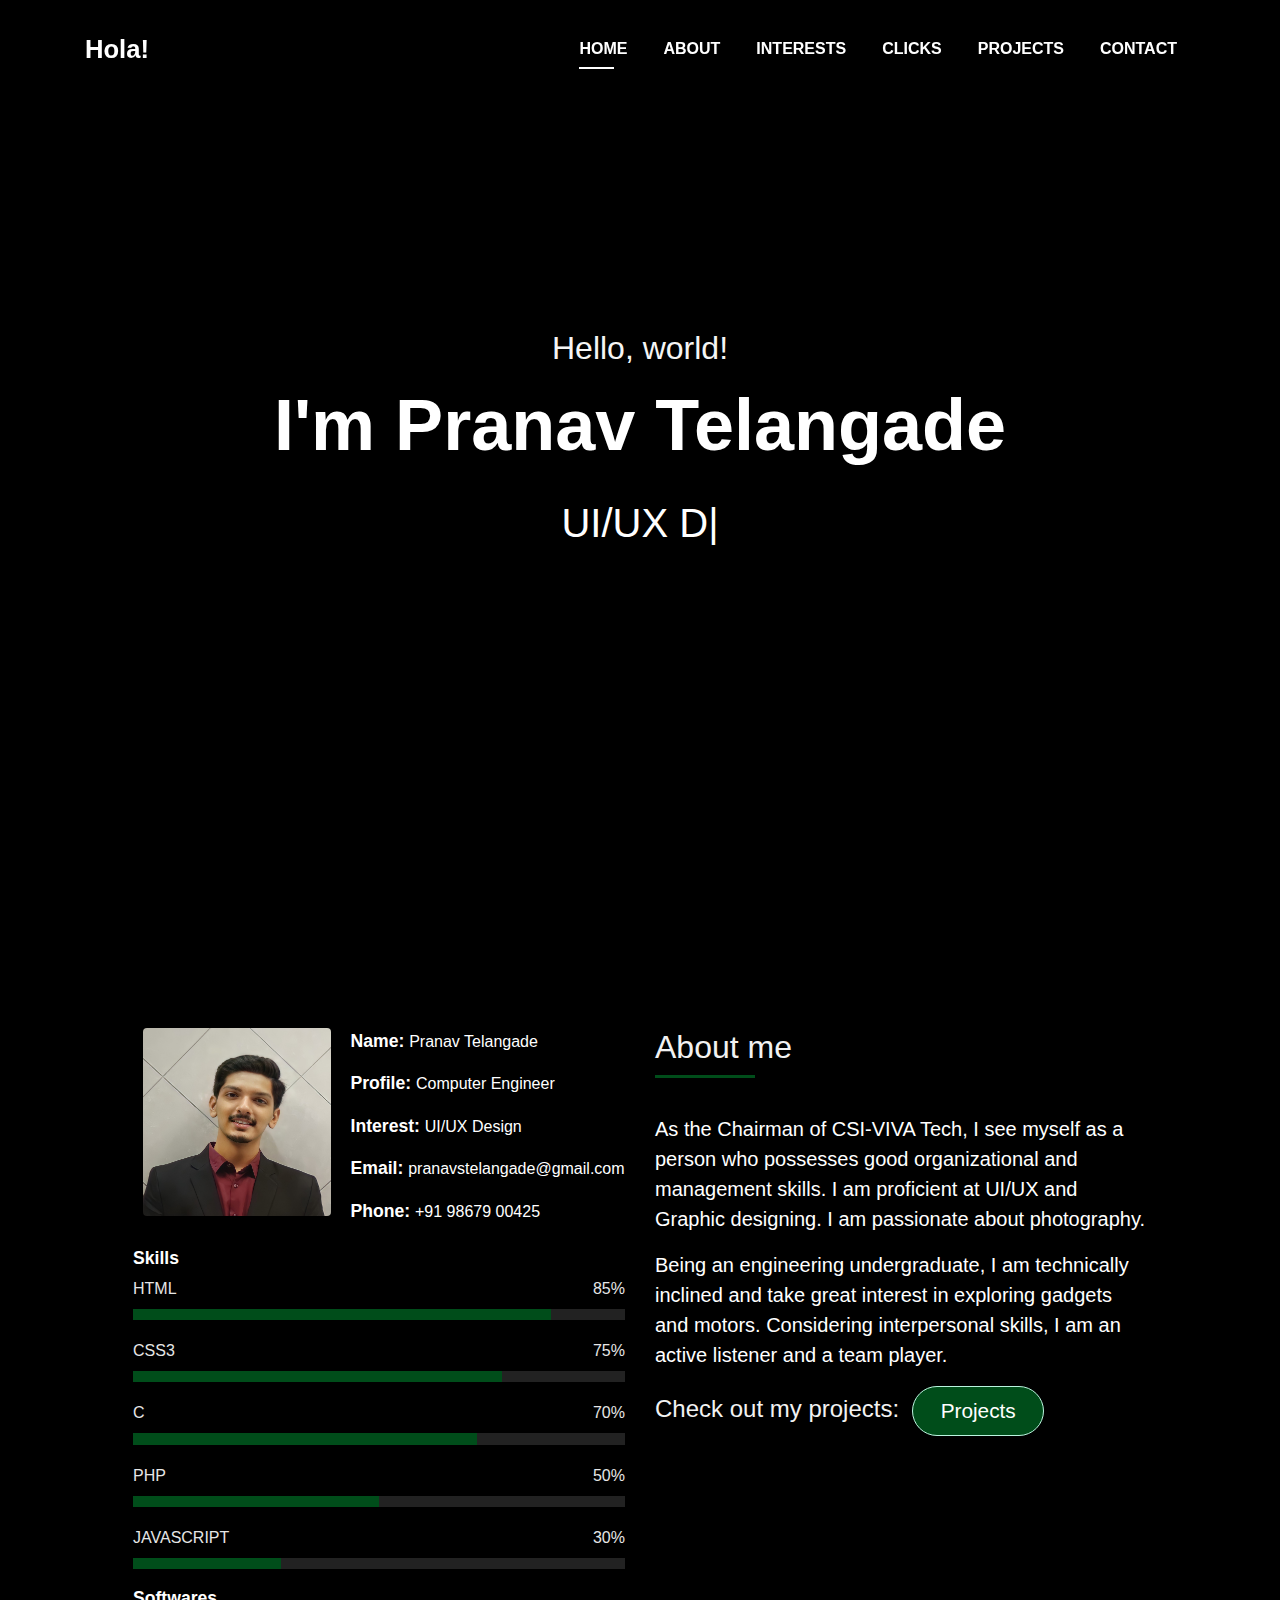
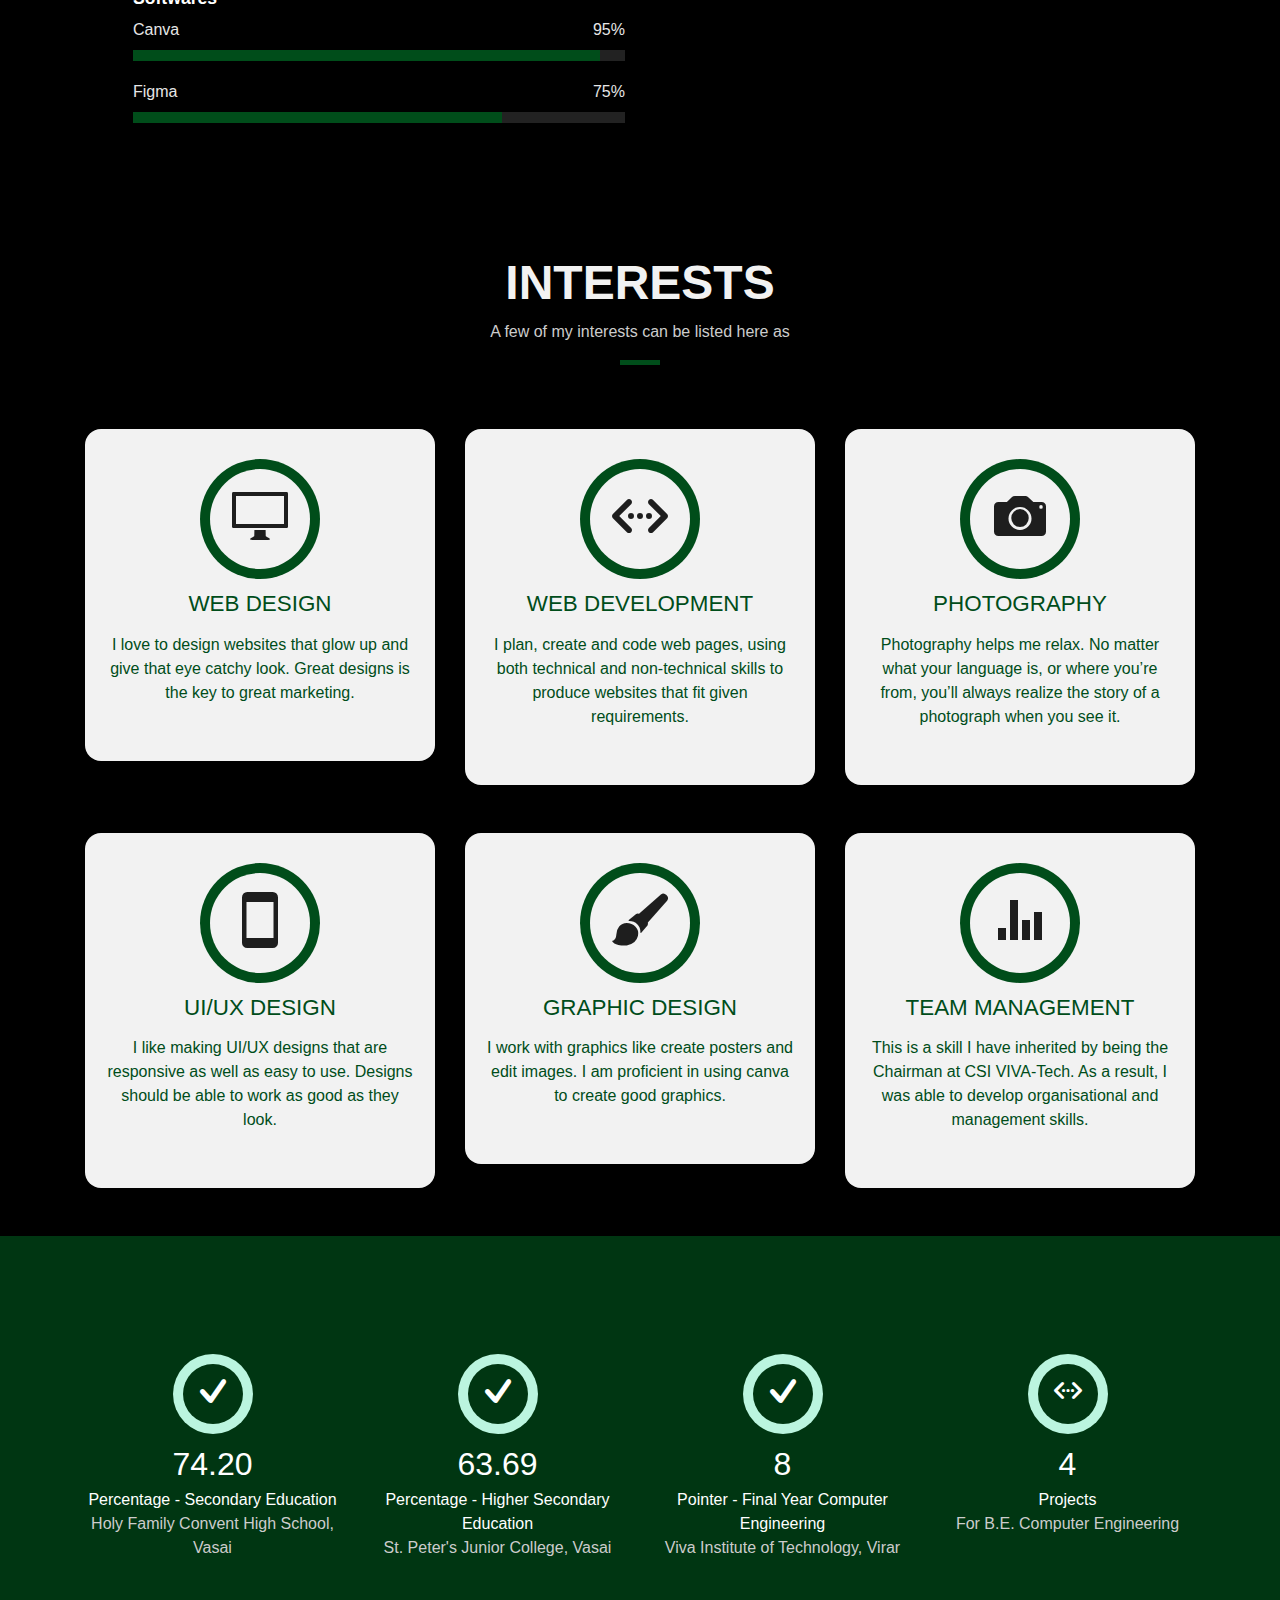
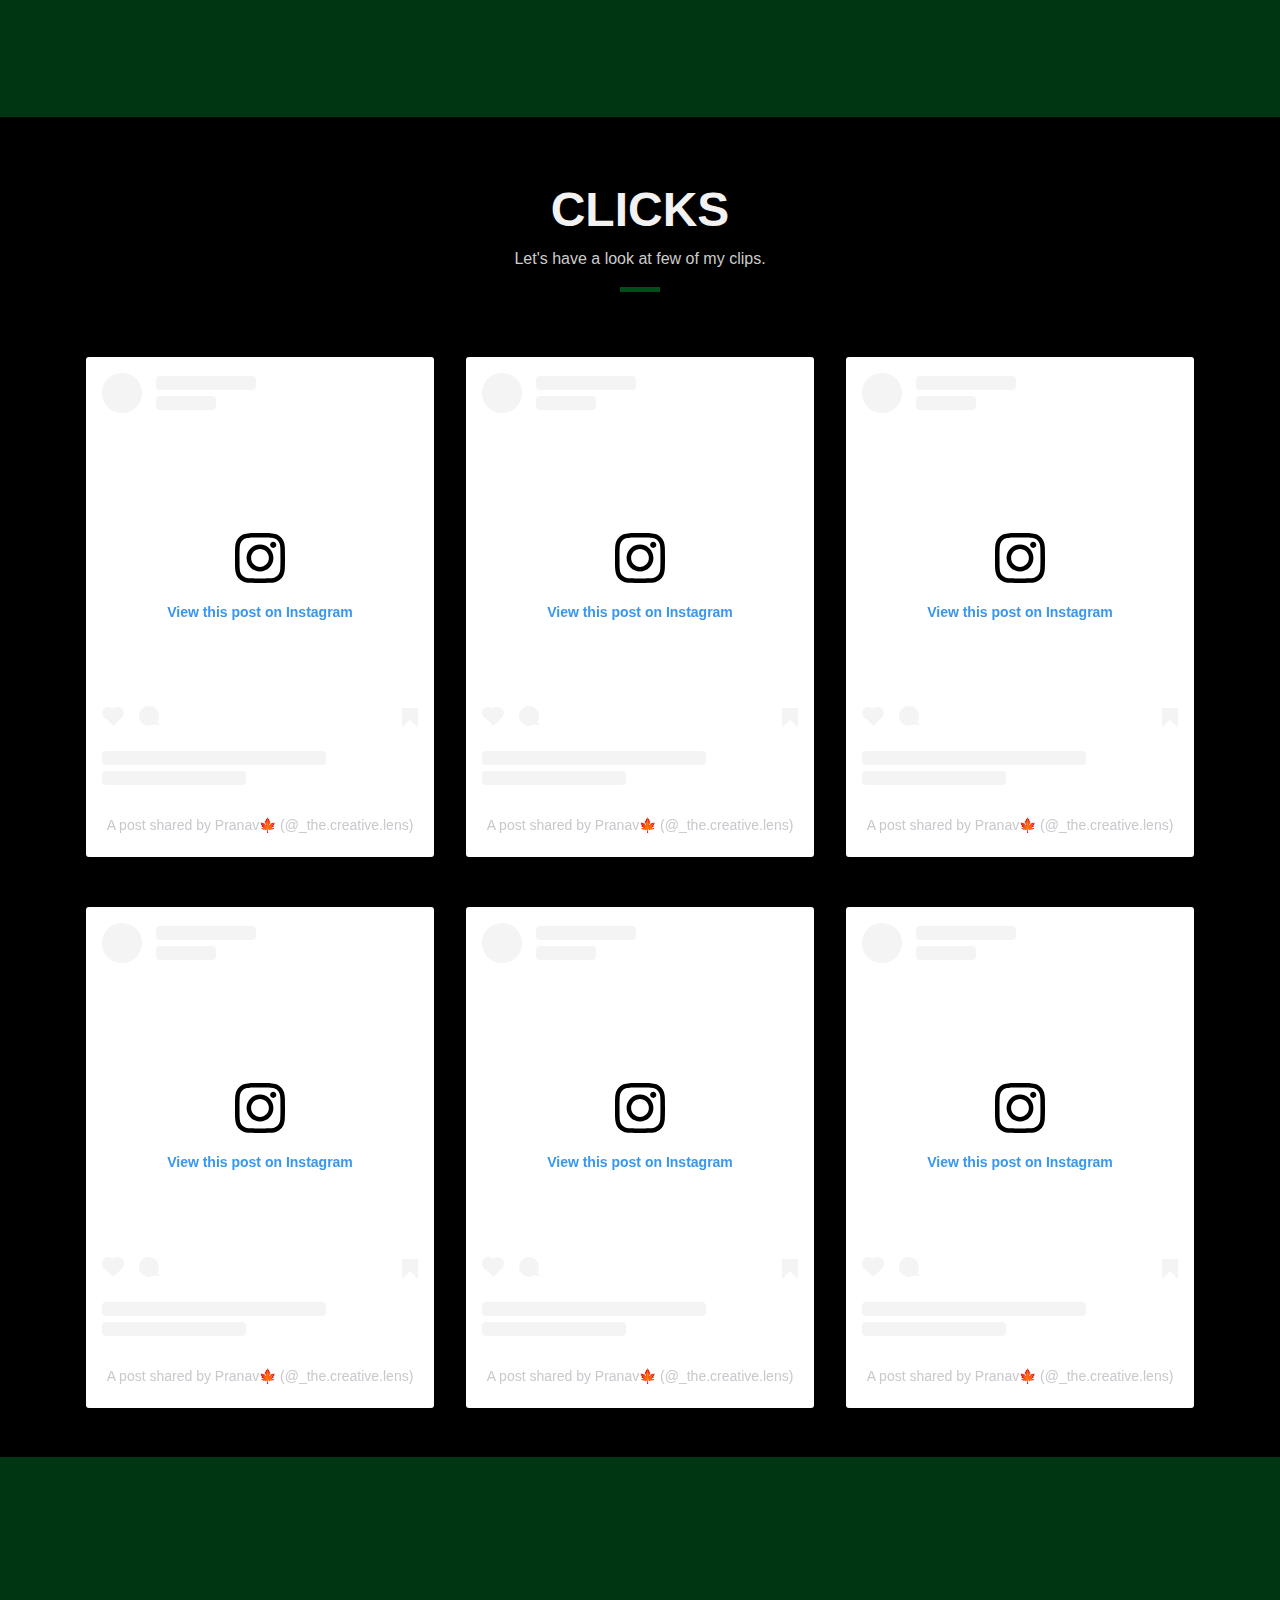
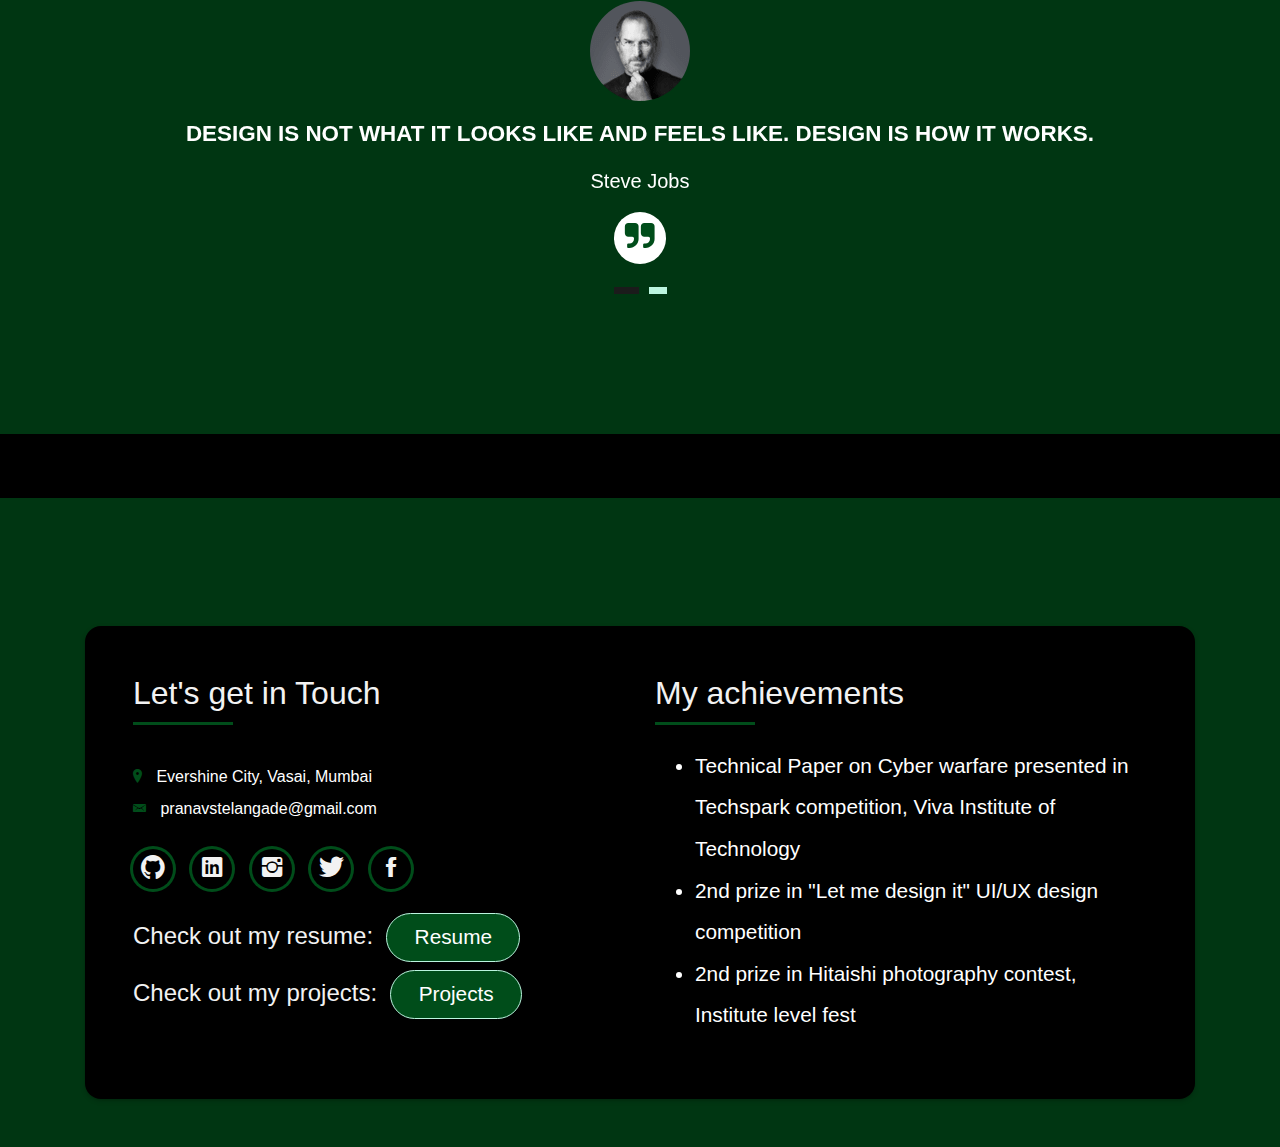
==== commit e789008f: "Update index.html" ====
--- a/index.html
+++ b/index.html
@@ -449,7 +449,7 @@
           <div class="work-box">
             <a href="img/work-5.jpg" data-lightbox="gallery-mf">
               <div class="work-img">
-                <blockquote class="instagram-media" data-instgrm-permalink="https://www.instagram.com/p/CIL4M9MginE/?utm_source=ig_embed&amp;utm_campaign=loading" data-instgrm-version="14" style=" background:#FFF; border:0; border-radius:3px; box-shadow:0 0 1px 0 rgba(0,0,0,0.5),0 1px 10px 0 rgba(0,0,0,0.15); margin: 1px; max-width:540px; min-width:326px; padding:0; width:99.375%; width:-webkit-calc(100% - 2px); width:calc(100% - 2px);"><div style="padding:16px;"> <a href="https://www.instagram.com/p/CIL4M9MginE/?utm_source=ig_embed&amp;utm_campaign=loading" style=" background:#FFFFFF; line-height:0; padding:0 0; text-align:center; text-decoration:none; width:100%;" target="_blank"> <div style=" display: flex; flex-direction: row; align-items: center;"> <div style="background-color: #F4F4F4; border-radius: 50%; flex-grow: 0; height: 40px; margin-right: 14px; width: 40px;"></div> <div style="display: flex; flex-direction: column; flex-grow: 1; justify-content: center;"> <div style=" background-color: #F4F4F4; border-radius: 4px; flex-grow: 0; height: 14px; margin-bottom: 6px; width: 100px;"></div> <div style=" background-color: #F4F4F4; border-radius: 4px; flex-grow: 0; height: 14px; width: 60px;"></div></div></div><div style="padding: 19% 0;"></div> <div style="display:block; height:50px; margin:0 auto 12px; width:50px;"><svg width="50px" height="50px" viewBox="0 0 60 60" version="1.1" xmlns="https://www.w3.org/2000/svg" xmlns:xlink="https://www.w3.org/1999/xlink"><g stroke="none" stroke-width="1" fill="none" fill-rule="evenodd"><g transform="translate(-511.000000, -20.000000)" fill="#000000"><g><path d="M556.869,30.41 C554.814,30.41 553.148,32.076 553.148,34.131 C553.148,36.186 554.814,37.852 556.869,37.852 C558.924,37.852 560.59,36.186 560.59,34.131 C560.59,32.076 558.924,30.41 556.869,30.41 M541,60.657 C535.114,60.657 530.342,55.887 530.342,50 C530.342,44.114 535.114,39.342 541,39.342 C546.887,39.342 551.658,44.114 551.658,50 C551.658,55.887 546.887,60.657 541,60.657 M541,33.886 C532.1,33.886 524.886,41.1 524.886,50 C524.886,58.899 532.1,66.113 541,66.113 C549.9,66.113 557.115,58.899 557.115,50 C557.115,41.1 549.9,33.886 541,33.886 M565.378,62.101 C565.244,65.022 564.756,66.606 564.346,67.663 C563.803,69.06 563.154,70.057 562.106,71.106 C561.058,72.155 560.06,72.803 558.662,73.347 C557.607,73.757 556.021,74.244 553.102,74.378 C549.944,74.521 548.997,74.552 541,74.552 C533.003,74.552 532.056,74.521 528.898,74.378 C525.979,74.244 524.393,73.757 523.338,73.347 C521.94,72.803 520.942,72.155 519.894,71.106 C518.846,70.057 518.197,69.06 517.654,67.663 C517.244,66.606 516.755,65.022 516.623,62.101 C516.479,58.943 516.448,57.996 516.448,50 C516.448,42.003 516.479,41.056 516.623,37.899 C516.755,34.978 517.244,33.391 517.654,32.338 C518.197,30.938 518.846,29.942 519.894,28.894 C520.942,27.846 521.94,27.196 523.338,26.654 C524.393,26.244 525.979,25.756 528.898,25.623 C532.057,25.479 533.004,25.448 541,25.448 C548.997,25.448 549.943,25.479 553.102,25.623 C556.021,25.756 557.607,26.244 558.662,26.654 C560.06,27.196 561.058,27.846 562.106,28.894 C563.154,29.942 563.803,30.938 564.346,32.338 C564.756,33.391 565.244,34.978 565.378,37.899 C565.522,41.056 565.552,42.003 565.552,50 C565.552,57.996 565.522,58.943 565.378,62.101 M570.82,37.631 C570.674,34.438 570.167,32.258 569.425,30.349 C568.659,28.377 567.633,26.702 565.965,25.035 C564.297,23.368 562.623,22.342 560.652,21.575 C558.743,20.834 556.562,20.326 553.369,20.18 C550.169,20.033 549.148,20 541,20 C532.853,20 531.831,20.033 528.631,20.18 C525.438,20.326 523.257,20.834 521.349,21.575 C519.376,22.342 517.703,23.368 516.035,25.035 C514.368,26.702 513.342,28.377 512.574,30.349 C511.834,32.258 511.326,34.438 511.181,37.631 C511.035,40.831 511,41.851 511,50 C511,58.147 511.035,59.17 511.181,62.369 C511.326,65.562 511.834,67.743 512.574,69.651 C513.342,71.625 514.368,73.296 516.035,74.965 C517.703,76.634 519.376,77.658 521.349,78.425 C523.257,79.167 525.438,79.673 528.631,79.82 C531.831,79.965 532.853,80.001 541,80.001 C549.148,80.001 550.169,79.965 553.369,79.82 C556.562,79.673 558.743,79.167 560.652,78.425 C562.623,77.658 564.297,76.634 565.965,74.965 C567.633,73.296 568.659,71.625 569.425,69.651 C570.167,67.743 570.674,65.562 570.82,62.369 C570.966,59.17 571,58.147 571,50 C571,41.851 570.966,40.831 570.82,37.631"></path></g></g></g></svg></div><div style="padding-top: 8px;"> <div style=" color:#3897f0; font-family:Arial,sans-serif; font-size:14px; font-style:normal; font-weight:550; line-height:18px;">View this post on Instagram</div></div><div style="padding: 12.5% 0;"></div> <div style="display: flex; flex-direction: row; margin-bottom: 14px; align-items: center;"><div> <div style="background-color: #F4F4F4; border-radius: 50%; height: 12.5px; width: 12.5px; transform: translateX(0px) translateY(7px);"></div> <div style="background-color: #F4F4F4; height: 12.5px; transform: rotate(-45deg) translateX(3px) translateY(1px); width: 12.5px; flex-grow: 0; margin-right: 14px; margin-left: 2px;"></div> <div style="background-color: #F4F4F4; border-radius: 50%; height: 12.5px; width: 12.5px; transform: translateX(9px) translateY(-18px);"></div></div><div style="margin-left: 8px;"> <div style=" background-color: #F4F4F4; border-radius: 50%; flex-grow: 0; height: 20px; width: 20px;"></div> <div style=" width: 0; height: 0; border-top: 2px solid transparent; border-left: 6px solid #f4f4f4; border-bottom: 2px solid transparent; transform: translateX(16px) translateY(-4px) rotate(30deg)"></div></div><div style="margin-left: auto;"> <div style=" width: 0px; border-top: 8px solid #F4F4F4; border-right: 8px solid transparent; transform: translateY(16px);"></div> <div style=" background-color: #F4F4F4; flex-grow: 0; height: 12px; width: 16px; transform: translateY(-4px);"></div> <div style=" width: 0; height: 0; border-top: 8px solid #F4F4F4; border-left: 8px solid transparent; transform: translateY(-4px) translateX(8px);"></div></div></div> <div style="display: flex; flex-direction: column; flex-grow: 1; justify-content: center; margin-bottom: 24px;"> <div style=" background-color: #F4F4F4; border-radius: 4px; flex-grow: 0; height: 14px; margin-bottom: 6px; width: 224px;"></div> <div style=" background-color: #F4F4F4; border-radius: 4px; flex-grow: 0; height: 14px; width: 144px;"></div></div></a><p style=" color:#c9c8cd; font-family:Arial,sans-serif; font-size:14px; line-height:17px; margin-bottom:0; margin-top:8px; overflow:hidden; padding:8px 0 7px; text-align:center; text-overflow:ellipsis; white-space:nowrap;"><a href="https://www.instagram.com/p/CIL4M9MginE/?utm_source=ig_embed&amp;utm_campaign=loading" style=" color:#c9c8cd; font-family:Arial,sans-serif; font-size:14px; font-style:normal; font-weight:normal; line-height:17px; text-decoration:none;" target="_blank">A post shared by Pranav🍁 (@_the.creative.lens)</a></p></div></blockquote> <script async src="//www.instagram.com/embed.js"></script>
+                <blockquote class="instagram-media" data-instgrm-permalink="https://www.instagram.com/p/Csp2FehpQSE/?utm_source=ig_embed&amp;utm_campaign=loading" data-instgrm-version="14" style=" background:#FFF; border:0; border-radius:3px; box-shadow:0 0 1px 0 rgba(0,0,0,0.5),0 1px 10px 0 rgba(0,0,0,0.15); margin: 1px; max-width:540px; min-width:326px; padding:0; width:99.375%; width:-webkit-calc(100% - 2px); width:calc(100% - 2px);"><div style="padding:16px;"> <a href="https://www.instagram.com/p/Csp2FehpQSE/?utm_source=ig_embed&amp;utm_campaign=loading" style=" background:#FFFFFF; line-height:0; padding:0 0; text-align:center; text-decoration:none; width:100%;" target="_blank"> <div style=" display: flex; flex-direction: row; align-items: center;"> <div style="background-color: #F4F4F4; border-radius: 50%; flex-grow: 0; height: 40px; margin-right: 14px; width: 40px;"></div> <div style="display: flex; flex-direction: column; flex-grow: 1; justify-content: center;"> <div style=" background-color: #F4F4F4; border-radius: 4px; flex-grow: 0; height: 14px; margin-bottom: 6px; width: 100px;"></div> <div style=" background-color: #F4F4F4; border-radius: 4px; flex-grow: 0; height: 14px; width: 60px;"></div></div></div><div style="padding: 19% 0;"></div> <div style="display:block; height:50px; margin:0 auto 12px; width:50px;"><svg width="50px" height="50px" viewBox="0 0 60 60" version="1.1" xmlns="https://www.w3.org/2000/svg" xmlns:xlink="https://www.w3.org/1999/xlink"><g stroke="none" stroke-width="1" fill="none" fill-rule="evenodd"><g transform="translate(-511.000000, -20.000000)" fill="#000000"><g><path d="M556.869,30.41 C554.814,30.41 553.148,32.076 553.148,34.131 C553.148,36.186 554.814,37.852 556.869,37.852 C558.924,37.852 560.59,36.186 560.59,34.131 C560.59,32.076 558.924,30.41 556.869,30.41 M541,60.657 C535.114,60.657 530.342,55.887 530.342,50 C530.342,44.114 535.114,39.342 541,39.342 C546.887,39.342 551.658,44.114 551.658,50 C551.658,55.887 546.887,60.657 541,60.657 M541,33.886 C532.1,33.886 524.886,41.1 524.886,50 C524.886,58.899 532.1,66.113 541,66.113 C549.9,66.113 557.115,58.899 557.115,50 C557.115,41.1 549.9,33.886 541,33.886 M565.378,62.101 C565.244,65.022 564.756,66.606 564.346,67.663 C563.803,69.06 563.154,70.057 562.106,71.106 C561.058,72.155 560.06,72.803 558.662,73.347 C557.607,73.757 556.021,74.244 553.102,74.378 C549.944,74.521 548.997,74.552 541,74.552 C533.003,74.552 532.056,74.521 528.898,74.378 C525.979,74.244 524.393,73.757 523.338,73.347 C521.94,72.803 520.942,72.155 519.894,71.106 C518.846,70.057 518.197,69.06 517.654,67.663 C517.244,66.606 516.755,65.022 516.623,62.101 C516.479,58.943 516.448,57.996 516.448,50 C516.448,42.003 516.479,41.056 516.623,37.899 C516.755,34.978 517.244,33.391 517.654,32.338 C518.197,30.938 518.846,29.942 519.894,28.894 C520.942,27.846 521.94,27.196 523.338,26.654 C524.393,26.244 525.979,25.756 528.898,25.623 C532.057,25.479 533.004,25.448 541,25.448 C548.997,25.448 549.943,25.479 553.102,25.623 C556.021,25.756 557.607,26.244 558.662,26.654 C560.06,27.196 561.058,27.846 562.106,28.894 C563.154,29.942 563.803,30.938 564.346,32.338 C564.756,33.391 565.244,34.978 565.378,37.899 C565.522,41.056 565.552,42.003 565.552,50 C565.552,57.996 565.522,58.943 565.378,62.101 M570.82,37.631 C570.674,34.438 570.167,32.258 569.425,30.349 C568.659,28.377 567.633,26.702 565.965,25.035 C564.297,23.368 562.623,22.342 560.652,21.575 C558.743,20.834 556.562,20.326 553.369,20.18 C550.169,20.033 549.148,20 541,20 C532.853,20 531.831,20.033 528.631,20.18 C525.438,20.326 523.257,20.834 521.349,21.575 C519.376,22.342 517.703,23.368 516.035,25.035 C514.368,26.702 513.342,28.377 512.574,30.349 C511.834,32.258 511.326,34.438 511.181,37.631 C511.035,40.831 511,41.851 511,50 C511,58.147 511.035,59.17 511.181,62.369 C511.326,65.562 511.834,67.743 512.574,69.651 C513.342,71.625 514.368,73.296 516.035,74.965 C517.703,76.634 519.376,77.658 521.349,78.425 C523.257,79.167 525.438,79.673 528.631,79.82 C531.831,79.965 532.853,80.001 541,80.001 C549.148,80.001 550.169,79.965 553.369,79.82 C556.562,79.673 558.743,79.167 560.652,78.425 C562.623,77.658 564.297,76.634 565.965,74.965 C567.633,73.296 568.659,71.625 569.425,69.651 C570.167,67.743 570.674,65.562 570.82,62.369 C570.966,59.17 571,58.147 571,50 C571,41.851 570.966,40.831 570.82,37.631"></path></g></g></g></svg></div><div style="padding-top: 8px;"> <div style=" color:#3897f0; font-family:Arial,sans-serif; font-size:14px; font-style:normal; font-weight:550; line-height:18px;">View this post on Instagram</div></div><div style="padding: 12.5% 0;"></div> <div style="display: flex; flex-direction: row; margin-bottom: 14px; align-items: center;"><div> <div style="background-color: #F4F4F4; border-radius: 50%; height: 12.5px; width: 12.5px; transform: translateX(0px) translateY(7px);"></div> <div style="background-color: #F4F4F4; height: 12.5px; transform: rotate(-45deg) translateX(3px) translateY(1px); width: 12.5px; flex-grow: 0; margin-right: 14px; margin-left: 2px;"></div> <div style="background-color: #F4F4F4; border-radius: 50%; height: 12.5px; width: 12.5px; transform: translateX(9px) translateY(-18px);"></div></div><div style="margin-left: 8px;"> <div style=" background-color: #F4F4F4; border-radius: 50%; flex-grow: 0; height: 20px; width: 20px;"></div> <div style=" width: 0; height: 0; border-top: 2px solid transparent; border-left: 6px solid #f4f4f4; border-bottom: 2px solid transparent; transform: translateX(16px) translateY(-4px) rotate(30deg)"></div></div><div style="margin-left: auto;"> <div style=" width: 0px; border-top: 8px solid #F4F4F4; border-right: 8px solid transparent; transform: translateY(16px);"></div> <div style=" background-color: #F4F4F4; flex-grow: 0; height: 12px; width: 16px; transform: translateY(-4px);"></div> <div style=" width: 0; height: 0; border-top: 8px solid #F4F4F4; border-left: 8px solid transparent; transform: translateY(-4px) translateX(8px);"></div></div></div> <div style="display: flex; flex-direction: column; flex-grow: 1; justify-content: center; margin-bottom: 24px;"> <div style=" background-color: #F4F4F4; border-radius: 4px; flex-grow: 0; height: 14px; margin-bottom: 6px; width: 224px;"></div> <div style=" background-color: #F4F4F4; border-radius: 4px; flex-grow: 0; height: 14px; width: 144px;"></div></div></a><p style=" color:#c9c8cd; font-family:Arial,sans-serif; font-size:14px; line-height:17px; margin-bottom:0; margin-top:8px; overflow:hidden; padding:8px 0 7px; text-align:center; text-overflow:ellipsis; white-space:nowrap;"><a href="https://www.instagram.com/p/Csp2FehpQSE/?utm_source=ig_embed&amp;utm_campaign=loading" style=" color:#c9c8cd; font-family:Arial,sans-serif; font-size:14px; font-style:normal; font-weight:normal; line-height:17px; text-decoration:none;" target="_blank">A post shared by Pranav🍁 (@_the.creative.lens)</a></p></div></blockquote> <script async src="//www.instagram.com/embed.js"></script>
               </div>
               <!--<div class="work-content">
                 <div class="row">
@@ -677,7 +677,7 @@
                       </p>-->
                       <ul class="list-ico">
                         <li><span class="ion-ios-location"></span> Evershine City, Vasai, Mumbai</li>
-                        <li><span class="ion-ios-telephone"></span> 9867900425</li>
+                        <!--<li><span class="ion-ios-telephone"></span> 9867900425</li>-->
                         <li><span class="ion-email"></span> pranavstelangade@gmail.com</li>
                       </ul>
                     </div>
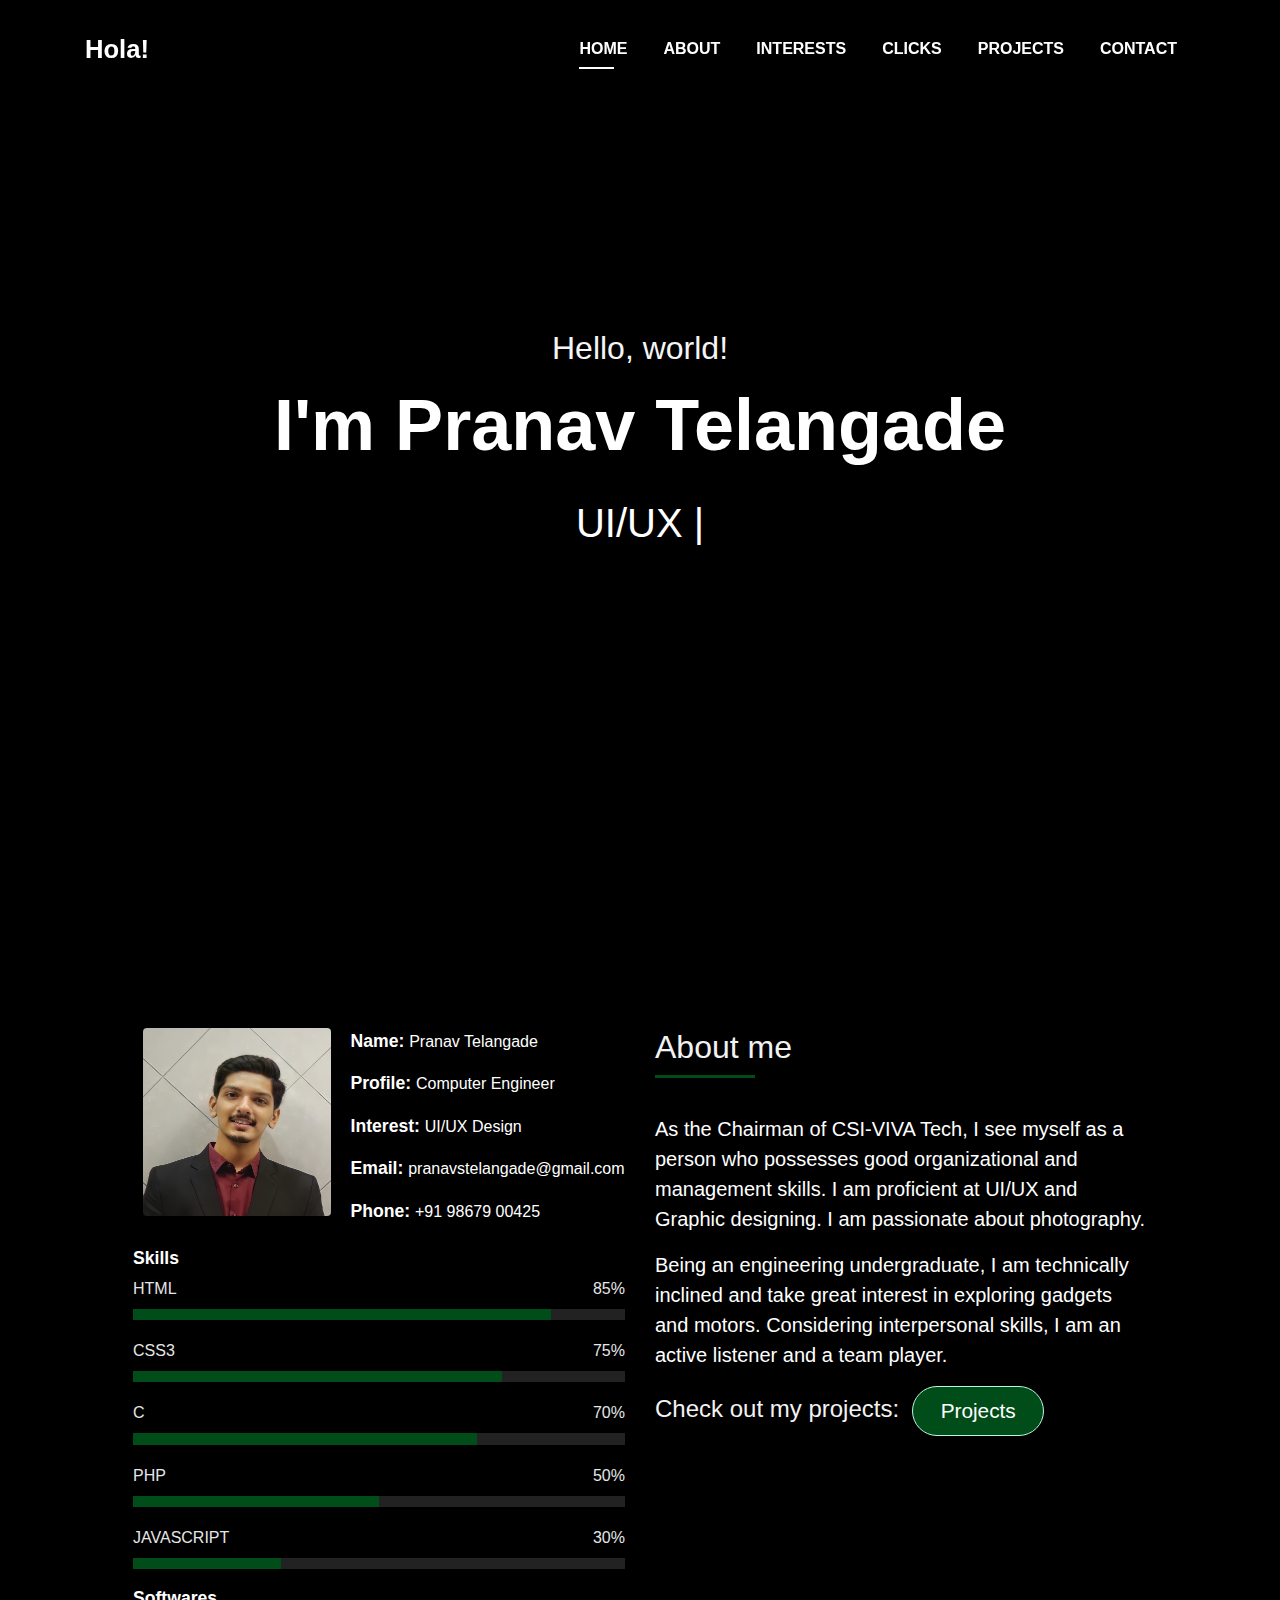
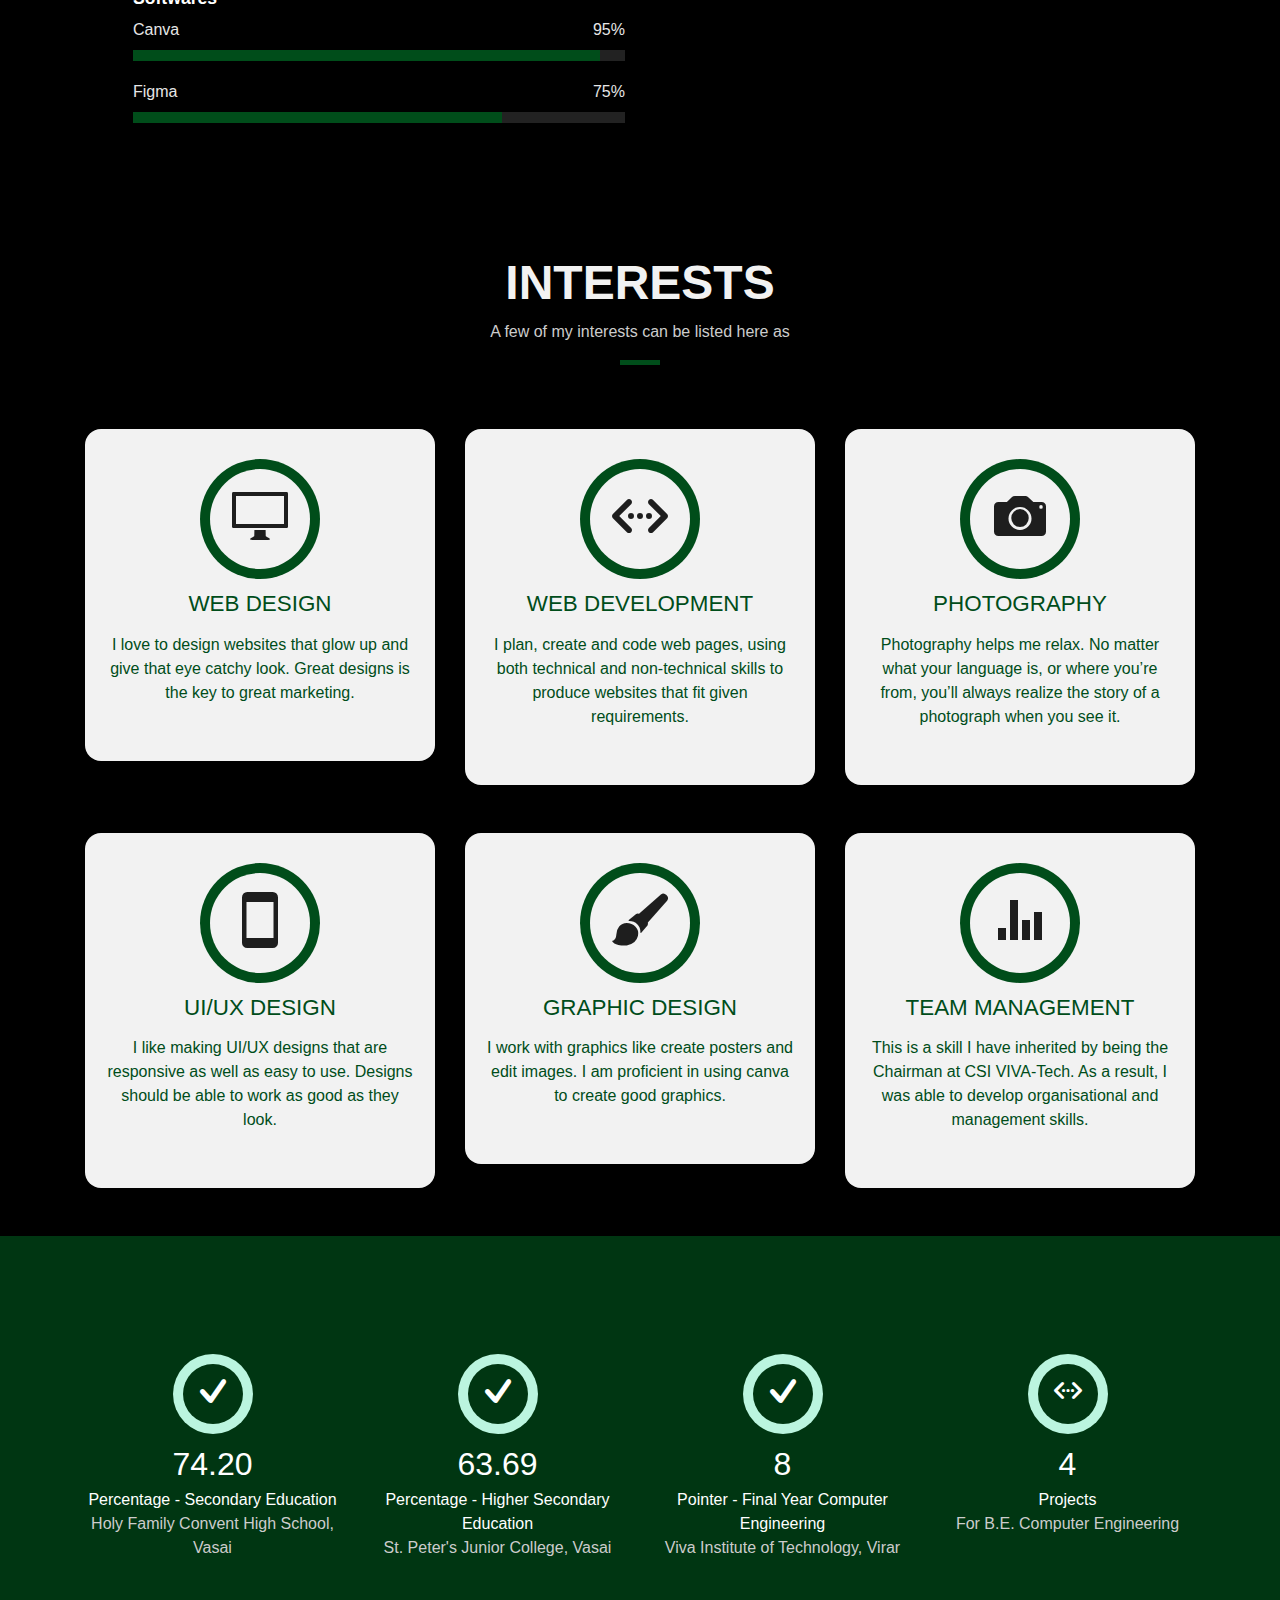
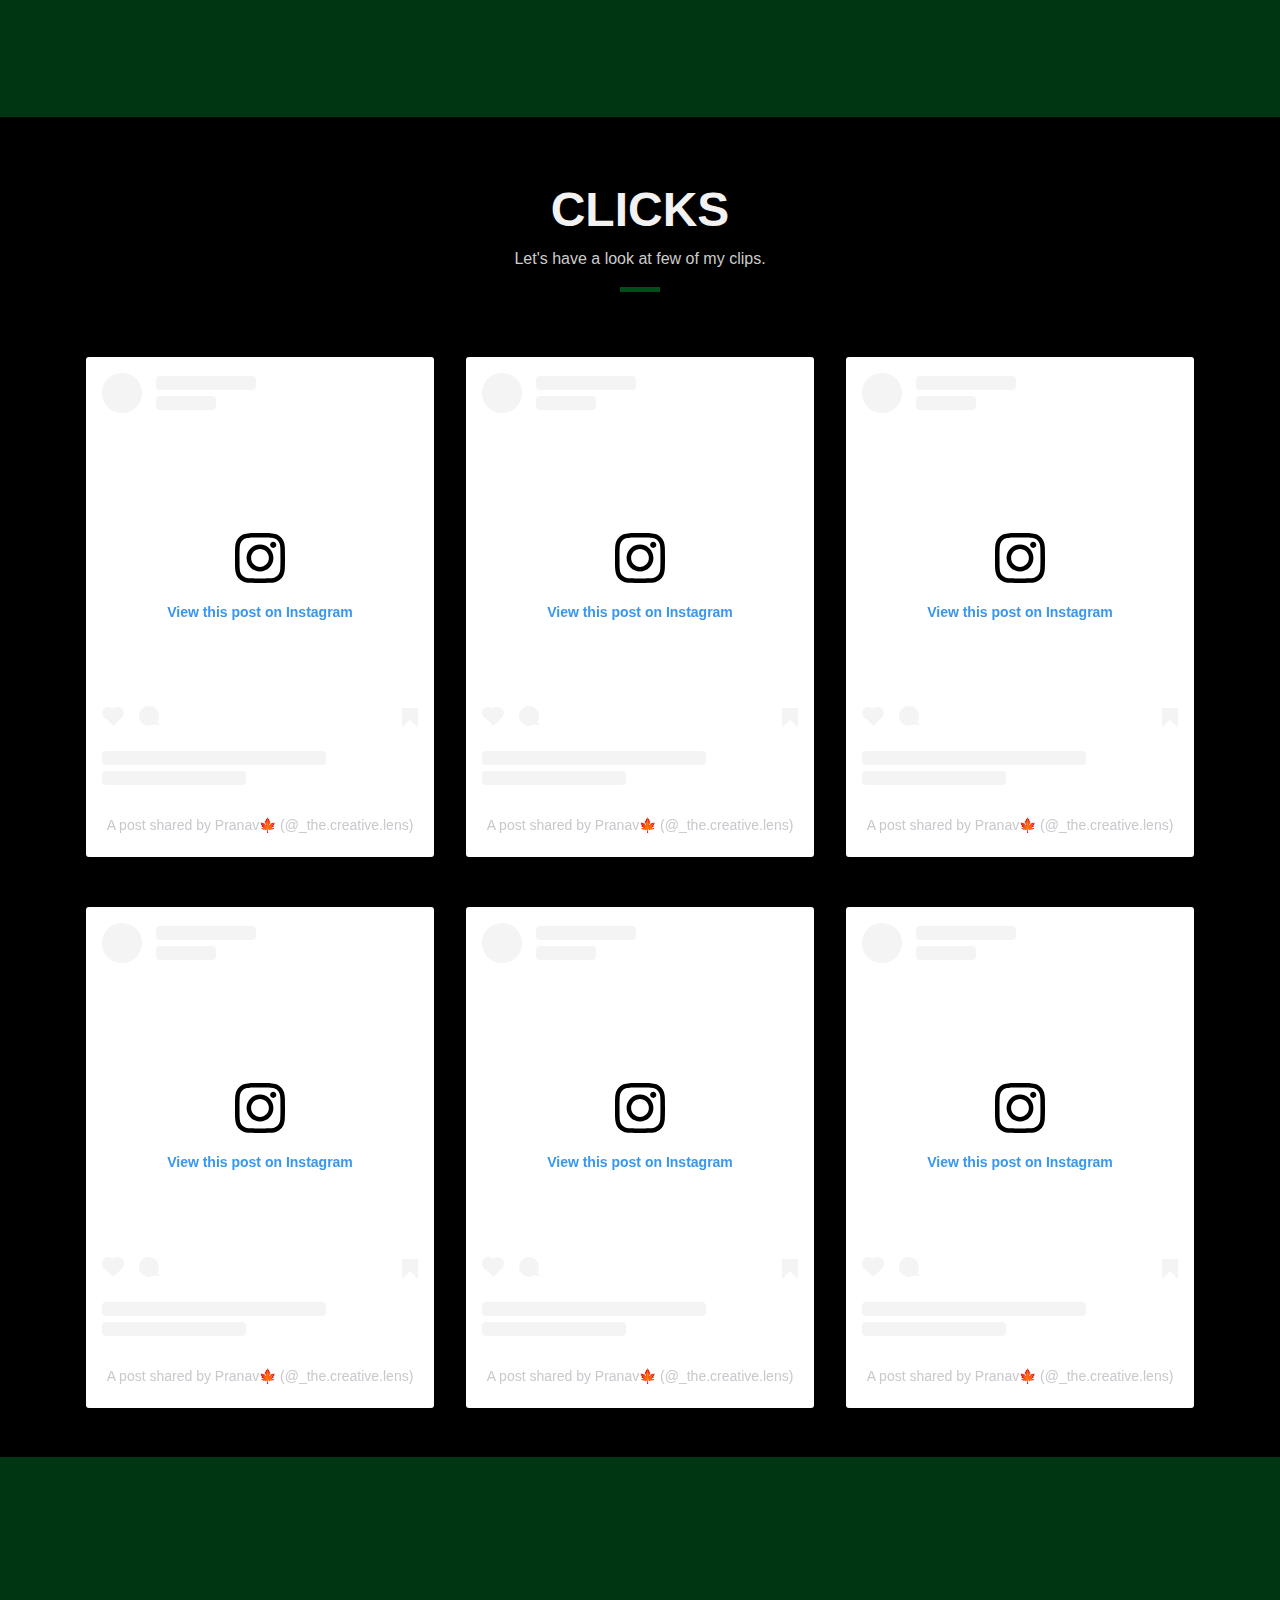
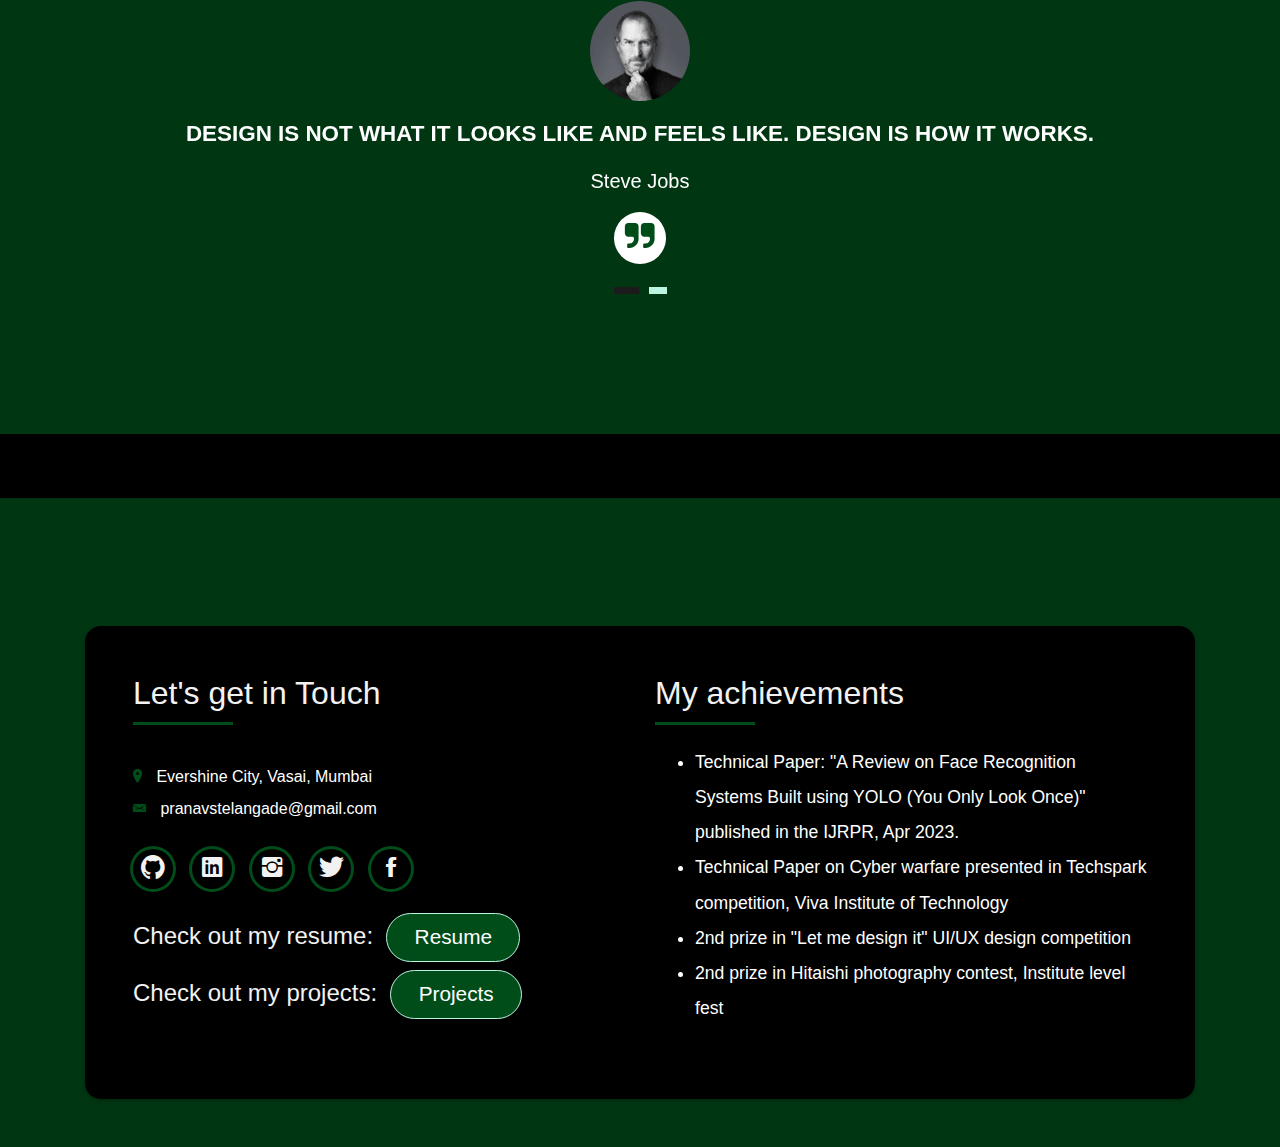
==== commit 110533d5: "Update achievements" ====
--- a/index.html
+++ b/index.html
@@ -734,6 +734,7 @@
                         My achievements
                       </h5><br>
                   <ul class="list-ach">
+                    <li>Technical Paper: "A Review on Face Recognition Systems Built using YOLO (You Only Look Once)" published in the IJRPR, Apr 2023.</li>
                     <li>Technical Paper on Cyber warfare presented in Techspark competition, Viva Institute of Technology</li>
                     <li>2nd prize in "Let me design it" UI/UX design competition</li>
                     <li>2nd prize in Hitaishi photography contest, Institute level fest</li>
--- a/css/style.css
+++ b/css/style.css
@@ -245,7 +245,7 @@
   padding-left: 10;
   margin-bottom: 0;
   line-height: 2;
-  font-size: 1.3rem;
+  font-size: 1.1rem;
 
 }
 .list-ico {
@@ -369,7 +369,7 @@
 
 .card {
   background: #000;
-  border-radius: 0.15em;
+  border-radius: 1em;
   box-shadow: 0 2px 3px rgba(0, 0, 0, 0.1);
   float: left;
   font-size: 16px;
@@ -1459,7 +1459,7 @@
 }
 
 .mask .quote{
-  font-size: 10px;
+  font-size: 12px;
   color:#cccccc;
 }
 
@@ -1475,27 +1475,27 @@
 }
 
 .mask li.anim1 {
-  animation: cycle 15s linear infinite;
+  animation: cycle 20s linear infinite;
 }
 
 .mask li.anim2 {
-  animation: cycle2 15s linear infinite;
+  animation: cycle2 20s linear infinite;
 }
 
 .mask li.anim2 {
-  animation: cycle2 15s linear infinite;
+  animation: cycle2 20s linear infinite;
 }
 
 .mask li.anim3 {
-  animation: cycle3 15s linear infinite;
+  animation: cycle3 20s linear infinite;
 }
 
 .mask li.anim4 {
-  animation: cycle4 15s linear infinite;
+  animation: cycle4 20s linear infinite;
 }
 
 .mask li.anim5 {
-  animation: cycle5 15s linear infinite;
+  animation: cycle5 20s linear infinite;
 }
 
 .mask:hover li {
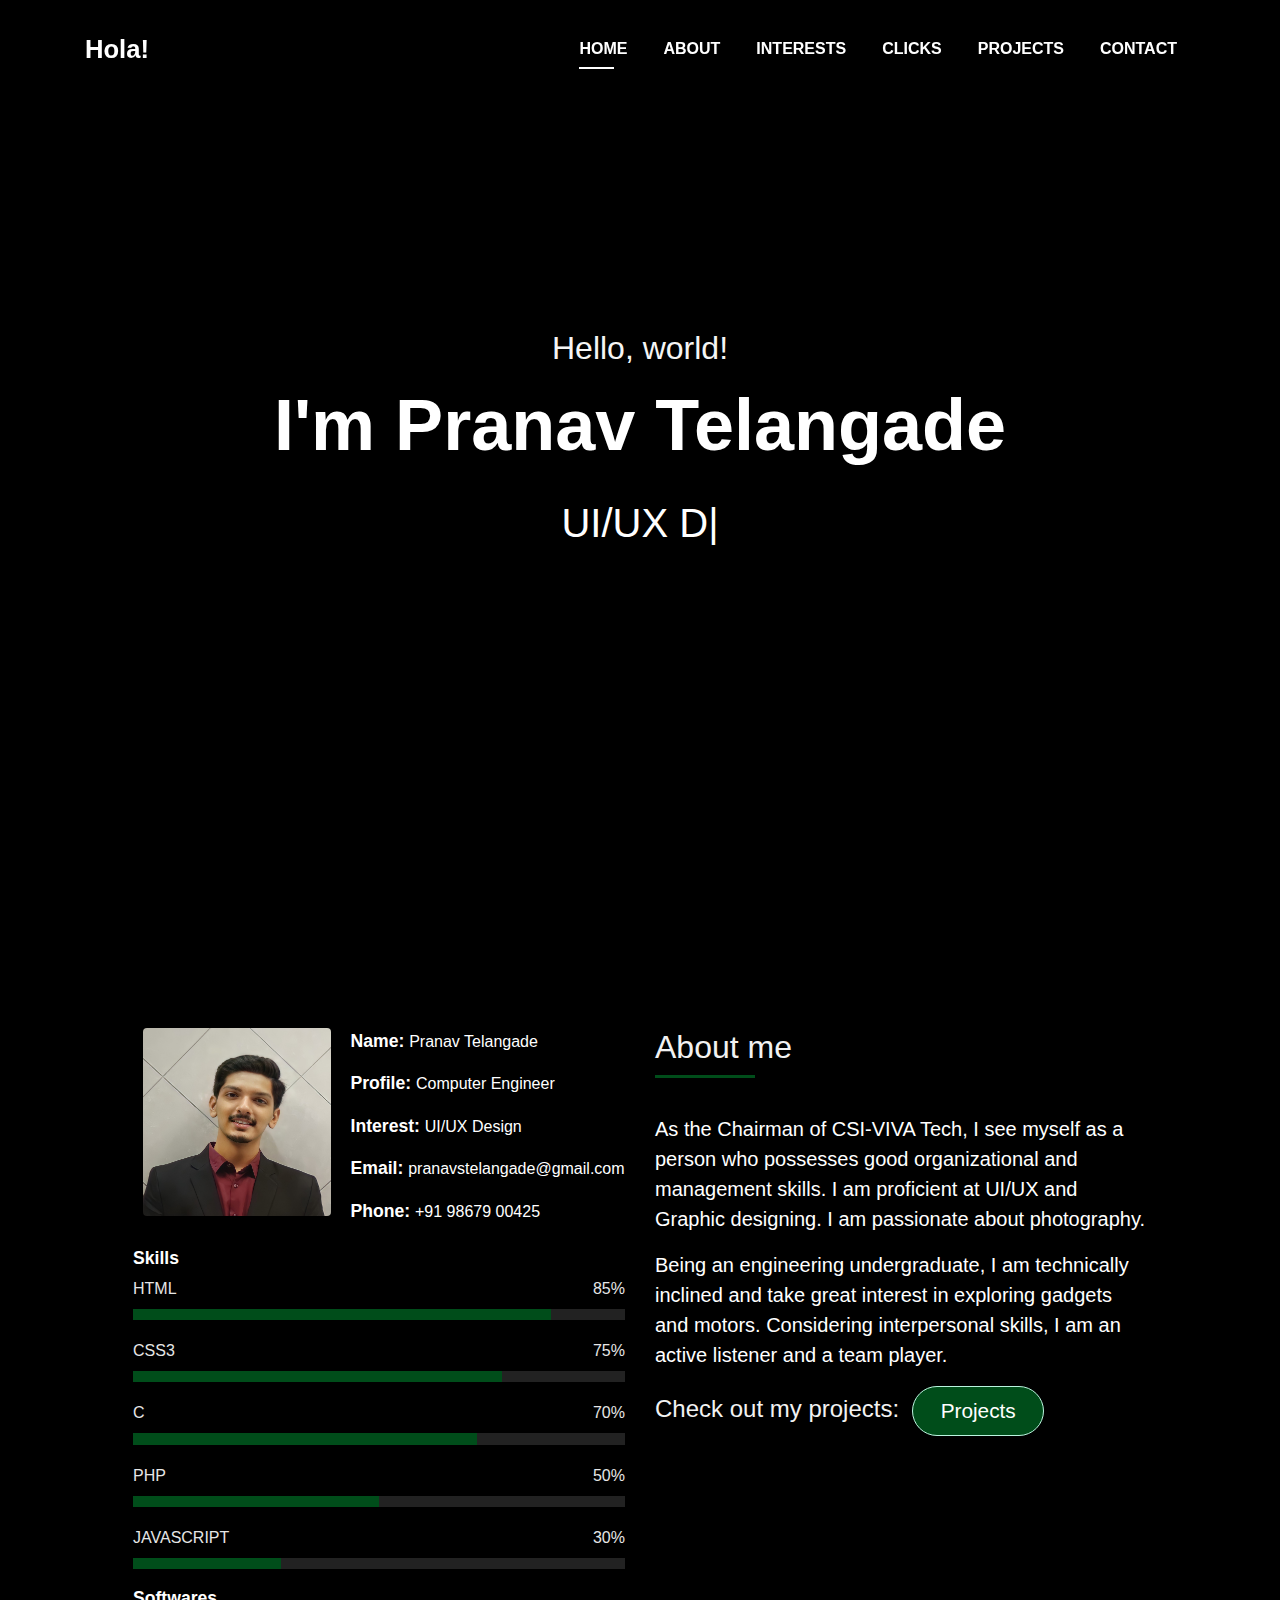
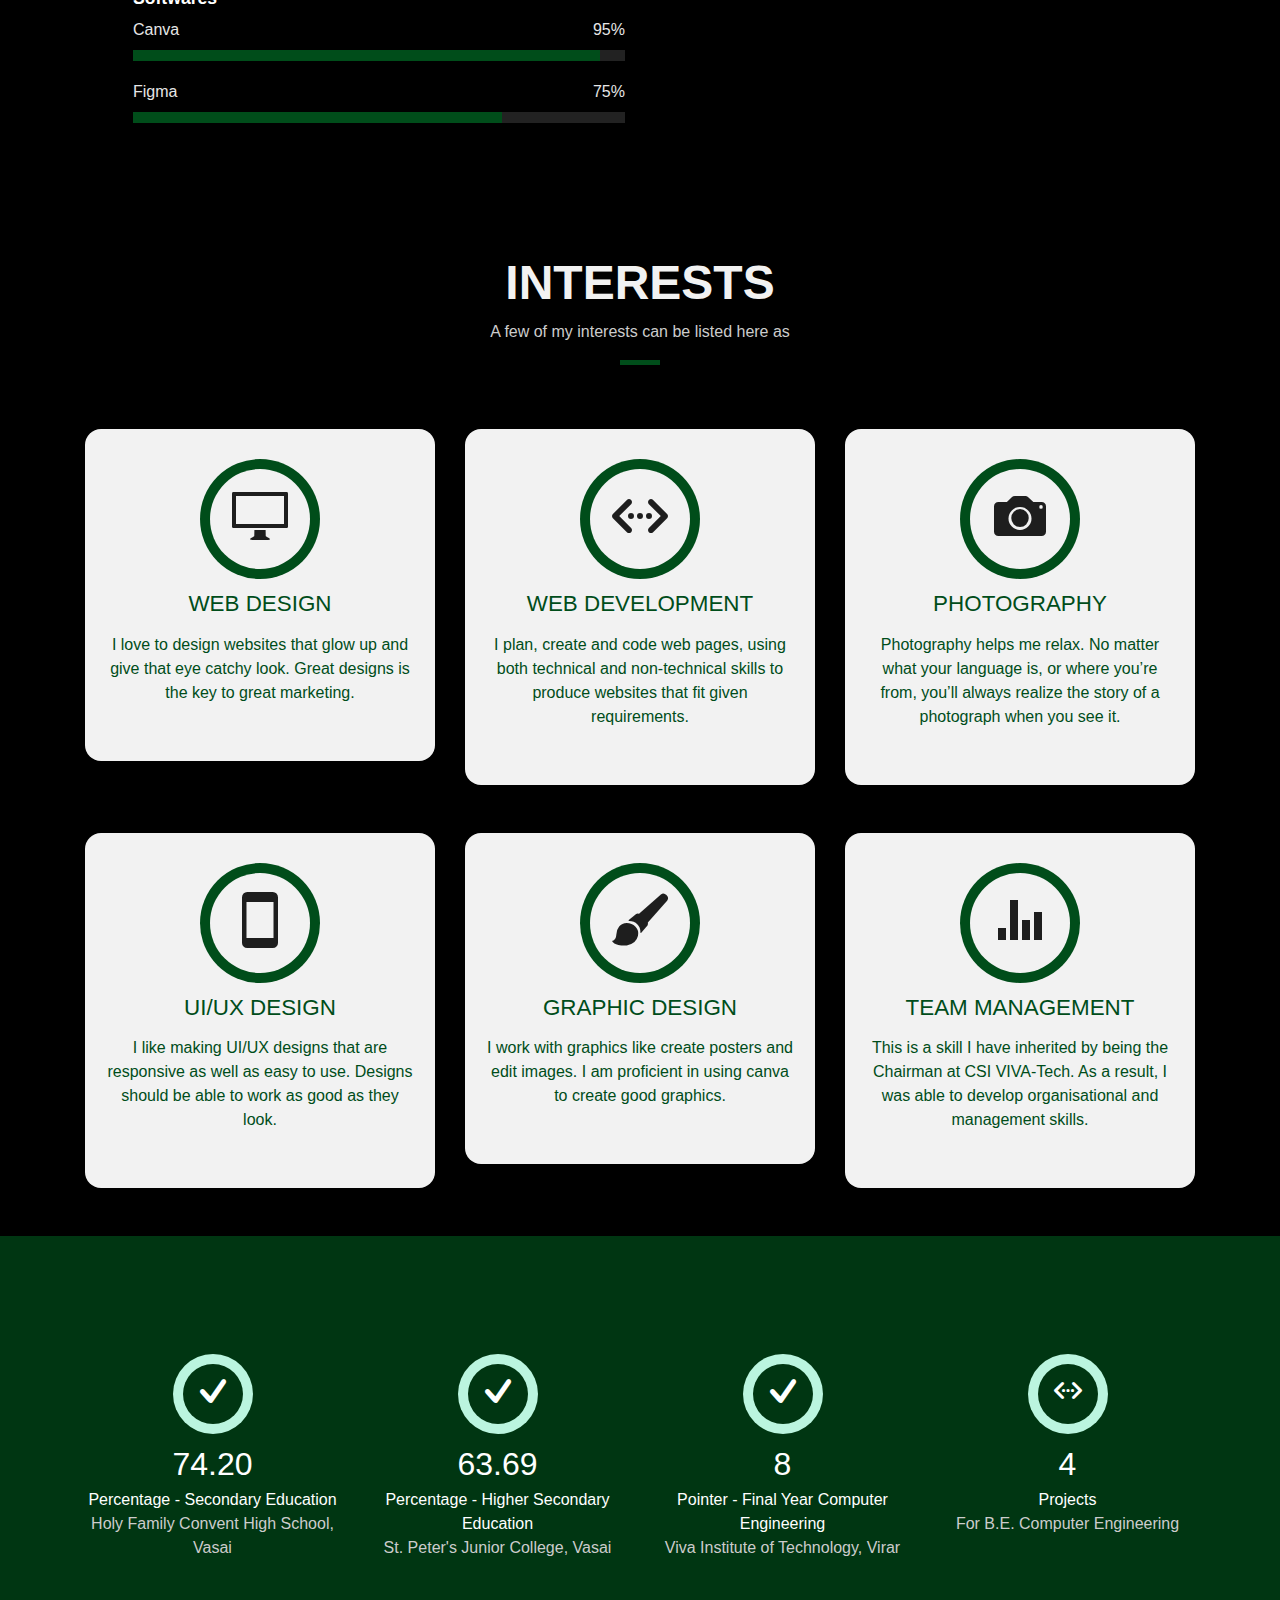
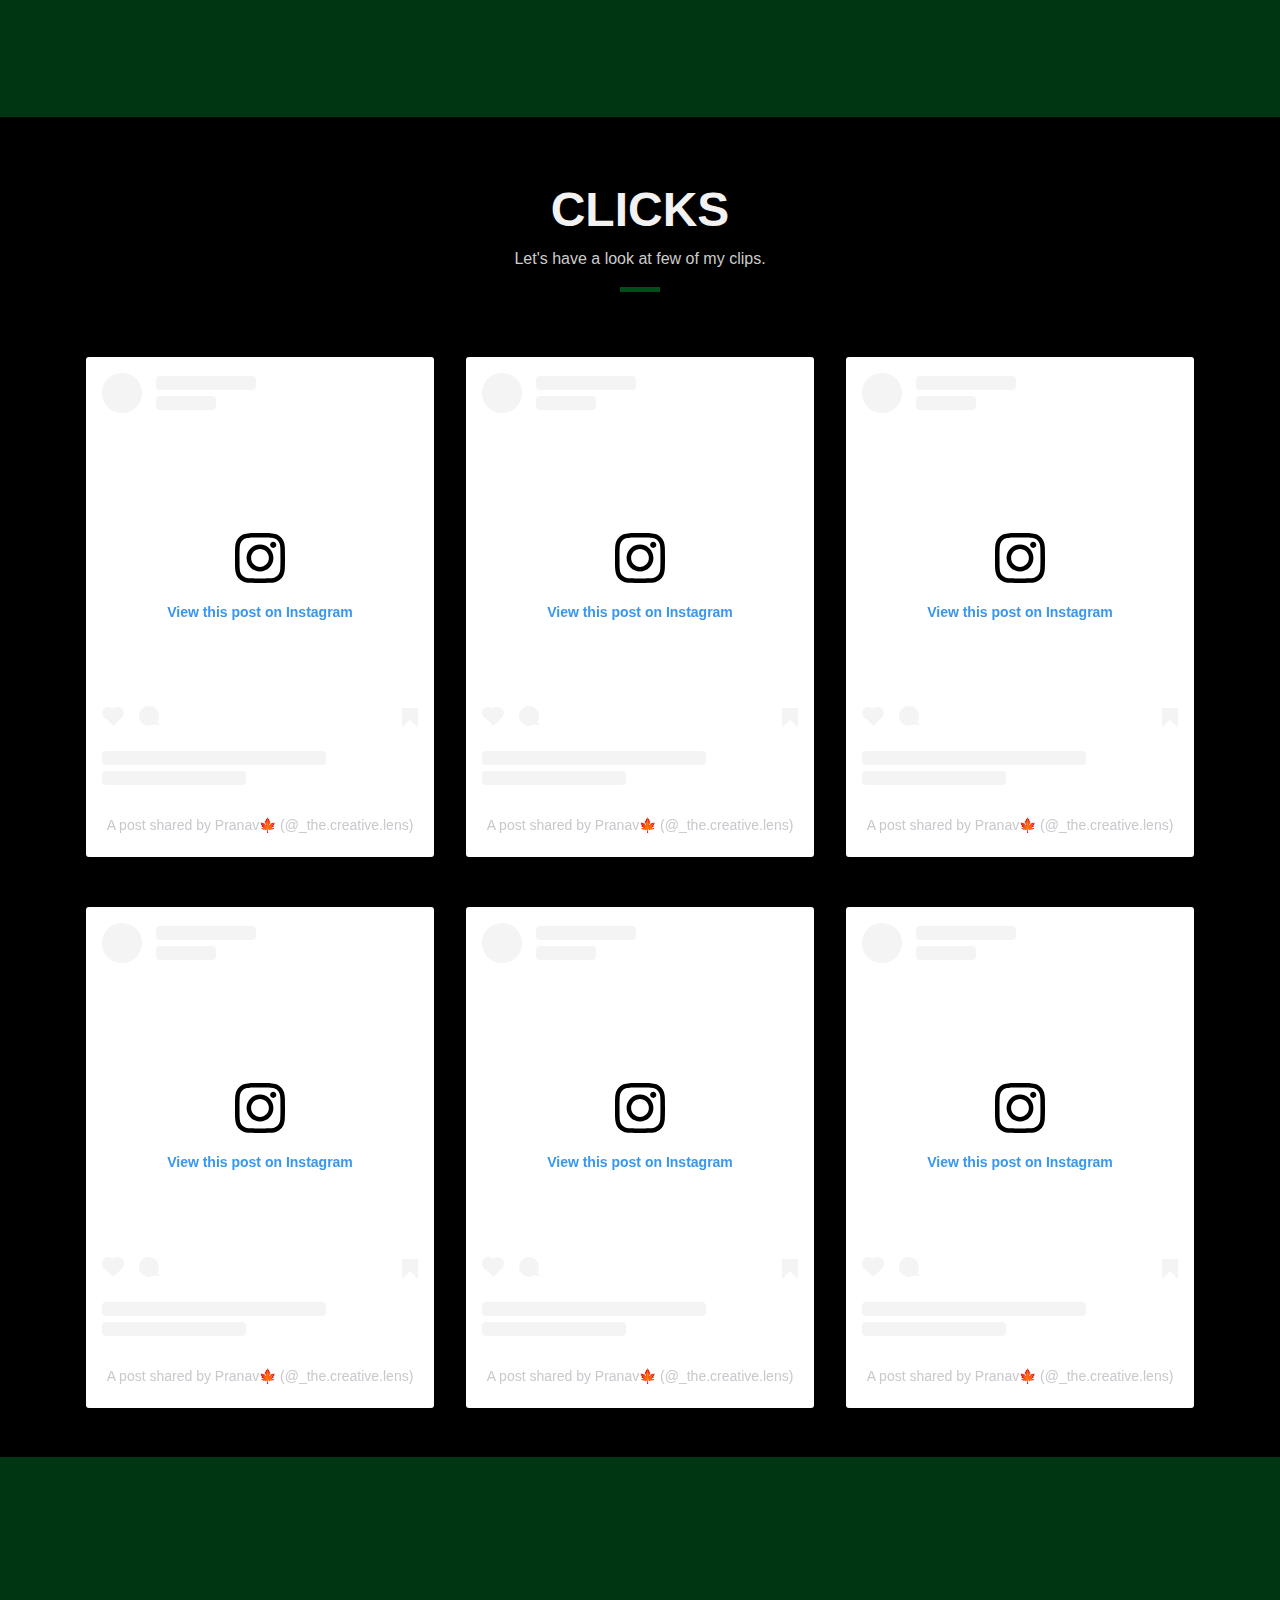
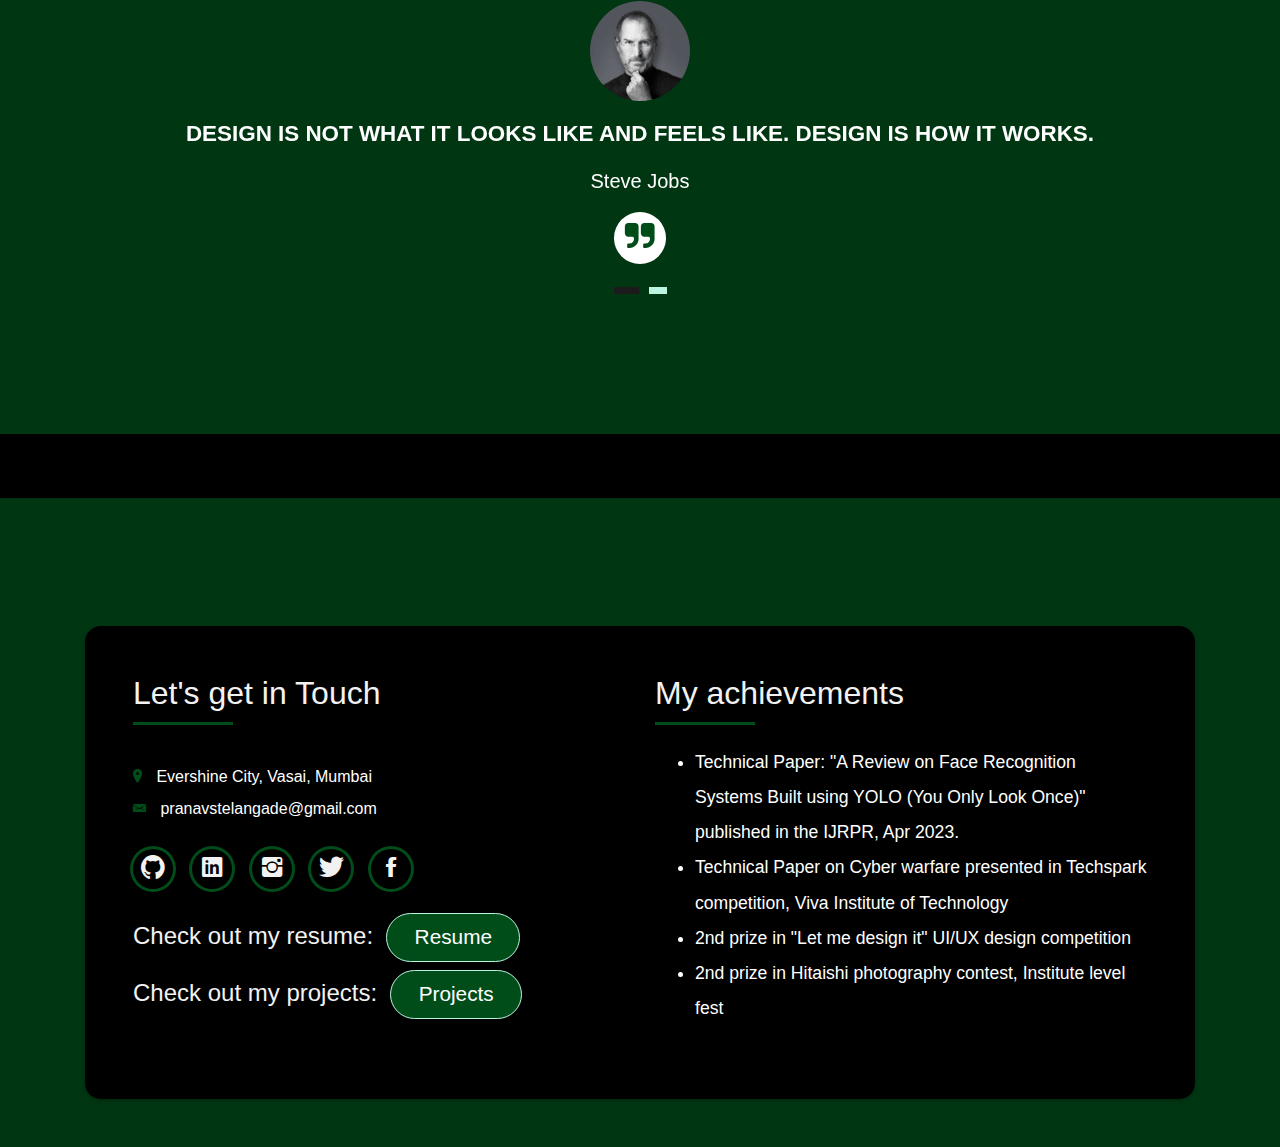
==== commit df198b65: "Update cursor" ====
--- a/index.html
+++ b/index.html
@@ -28,7 +28,6 @@
 </head>
 
 <body id="page-top">
-
   <!--/ Nav Star /-->
   <nav class="navbar navbar-b navbar-trans navbar-expand-md fixed-top" id="mainNav">
     <div class="container">
@@ -793,6 +792,9 @@
     </div>
   </div>
 
+  <div class="mouse-circle"></div>
+  <div class="mouse-point"></div>
+
   <!-- JavaScript Libraries -->
   <script src="lib/jquery/jquery.min.js"></script>
   <script src="lib/jquery/jquery-migrate.min.js"></script>
@@ -809,6 +811,5 @@
 
   <!-- Template Main Javascript File -->
   <script src="js/main.js"></script>
-
 </body>
 </html>--- a/css/style.css
+++ b/css/style.css
@@ -116,6 +116,7 @@
 .table-cell {
   display: table-cell;
   vertical-align: middle;
+  cursor: none;
 }
 
 /*--/ Sections /--*/
@@ -1688,4 +1689,34 @@
     opacity: 0;
     z-index: 0;
   }
+}
+
+.mousepointer {
+  align-items: center;
+  overflow: hidden;
+  }
+
+.mouse-circle {
+  width: 50px;
+  height: 50px;
+  border: 2px solid #0d9963;
+  border-radius: 50%;
+  background: none;
+  display: none;
+  position: absolute;
+  pointer-events: none;
+  transition: all 0.1s ease;
+  cursor: none;
+}
+
+.mouse-point {
+  width: 8px;
+  height: 8px;
+  border-radius: 50%;
+  background: #0d9963;
+  display: none;
+  position: absolute;
+  pointer-events: none;
+  transition: all 0.001s ease;
+  cursor: none;
 }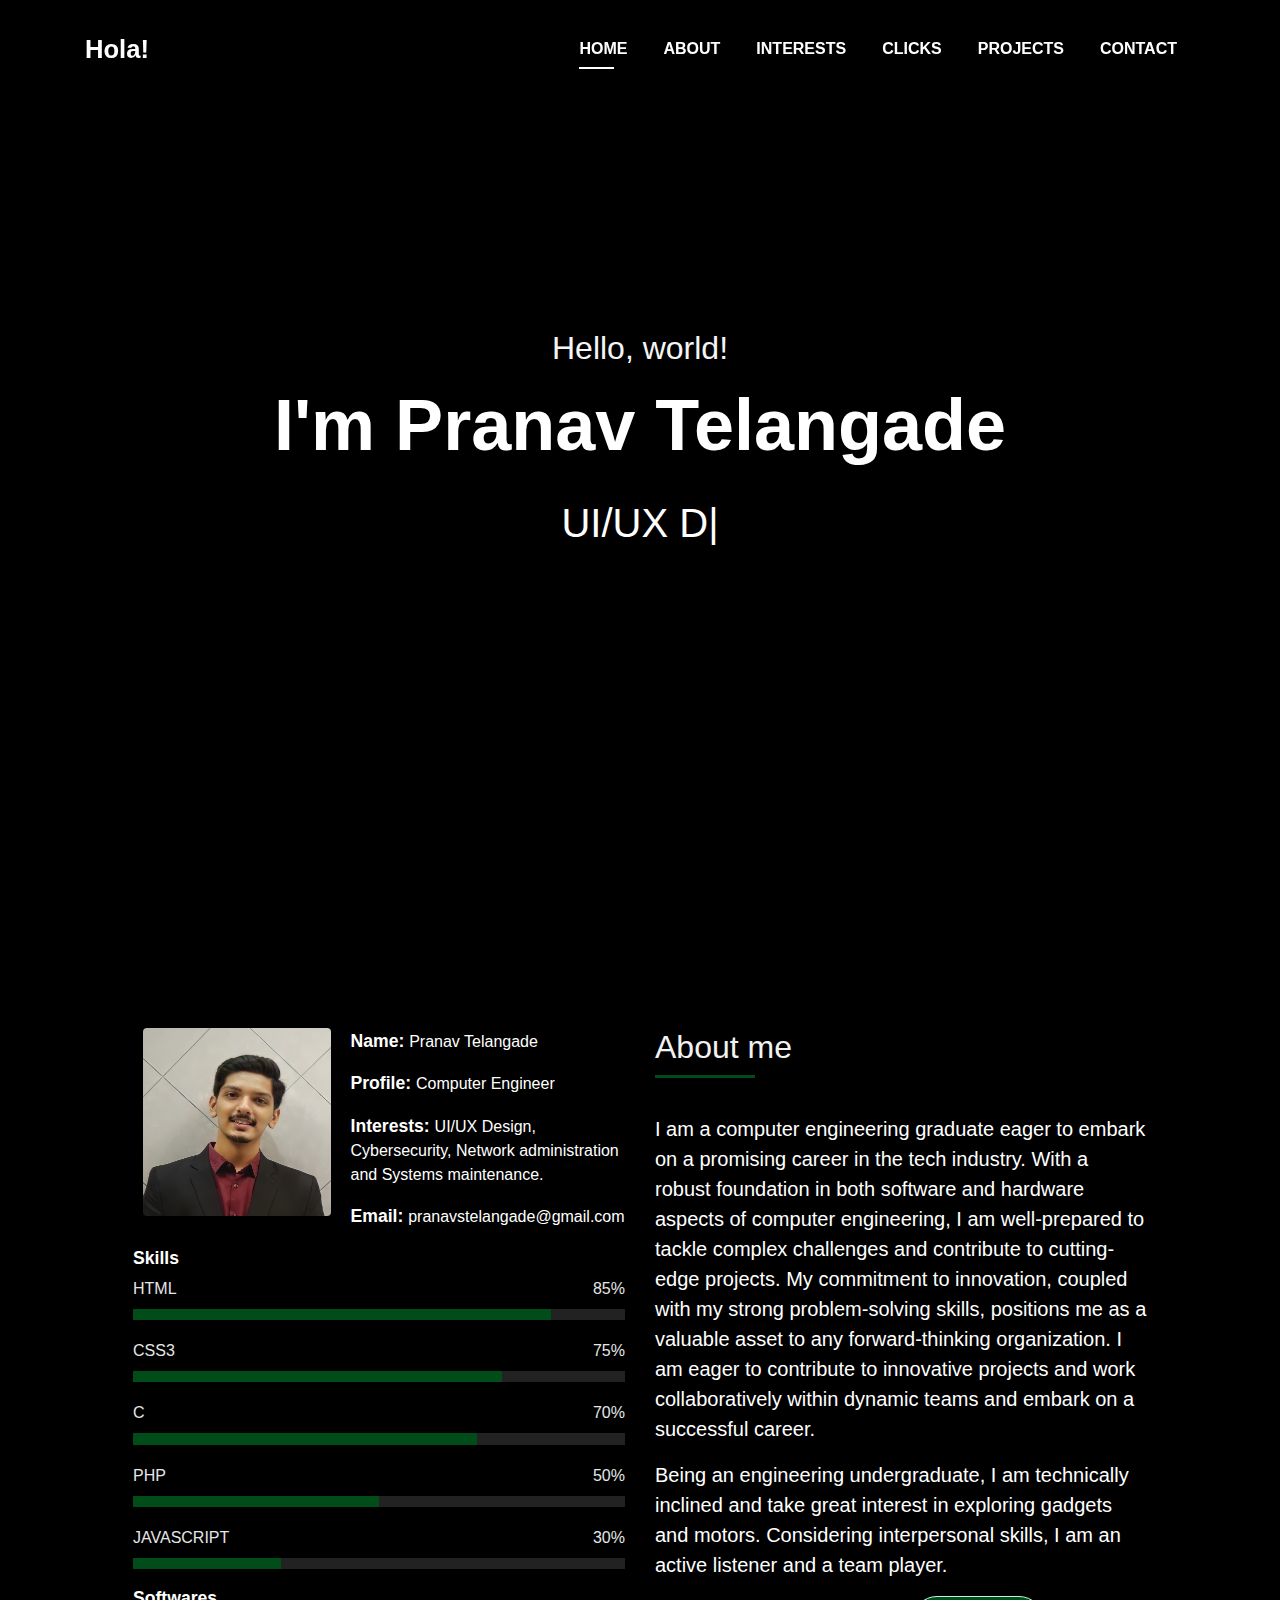
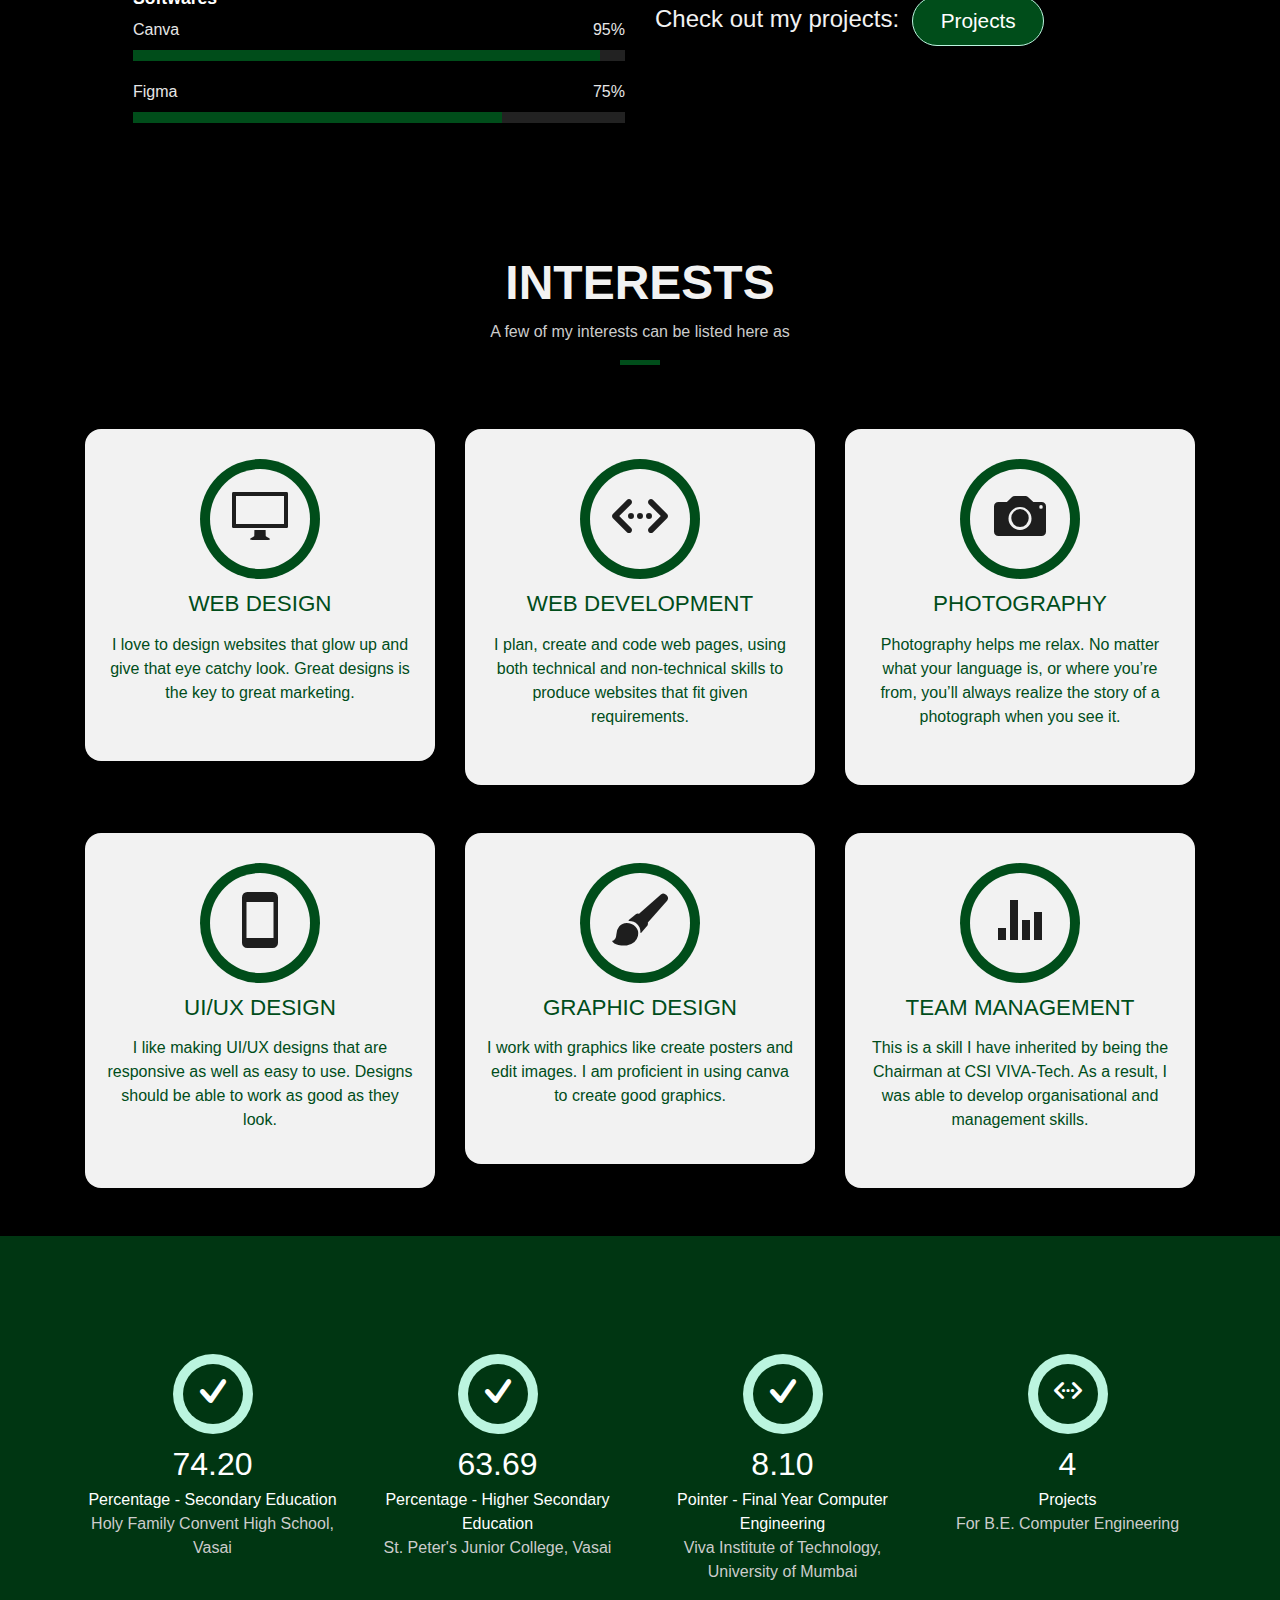
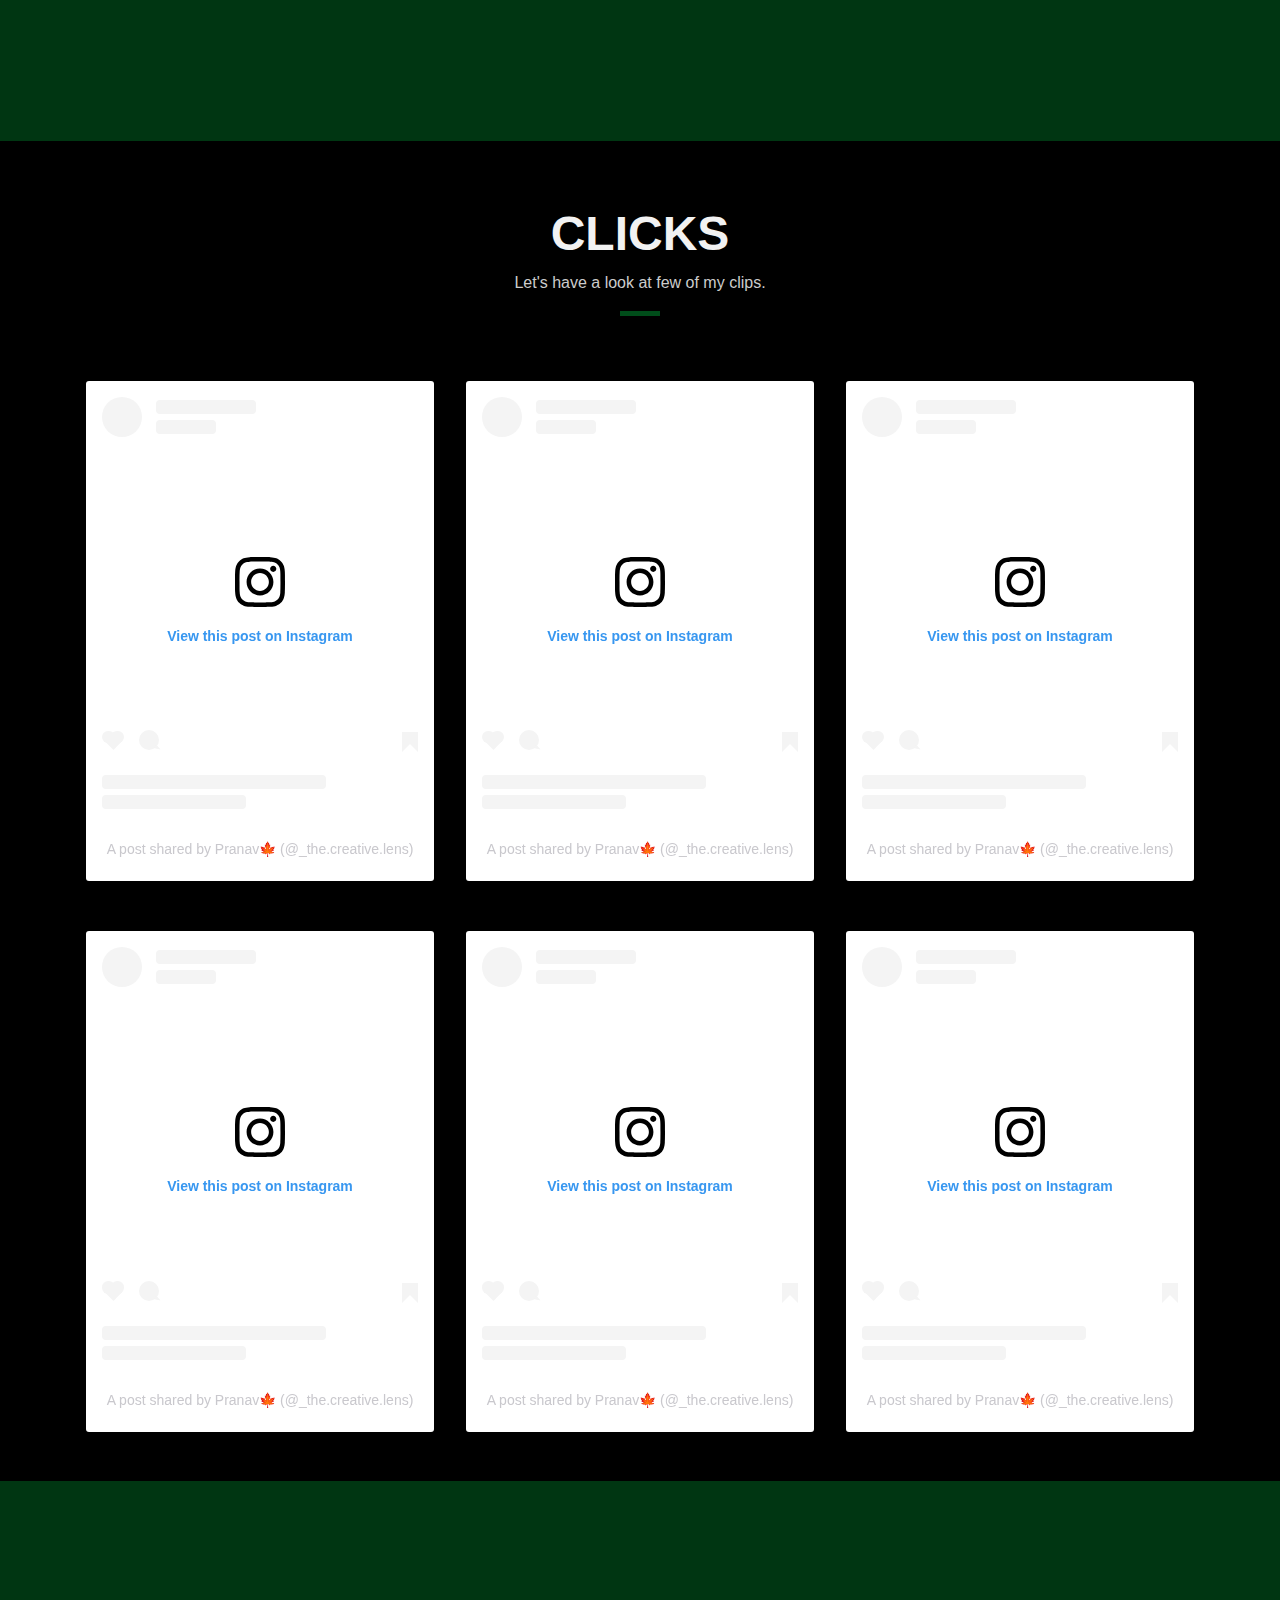
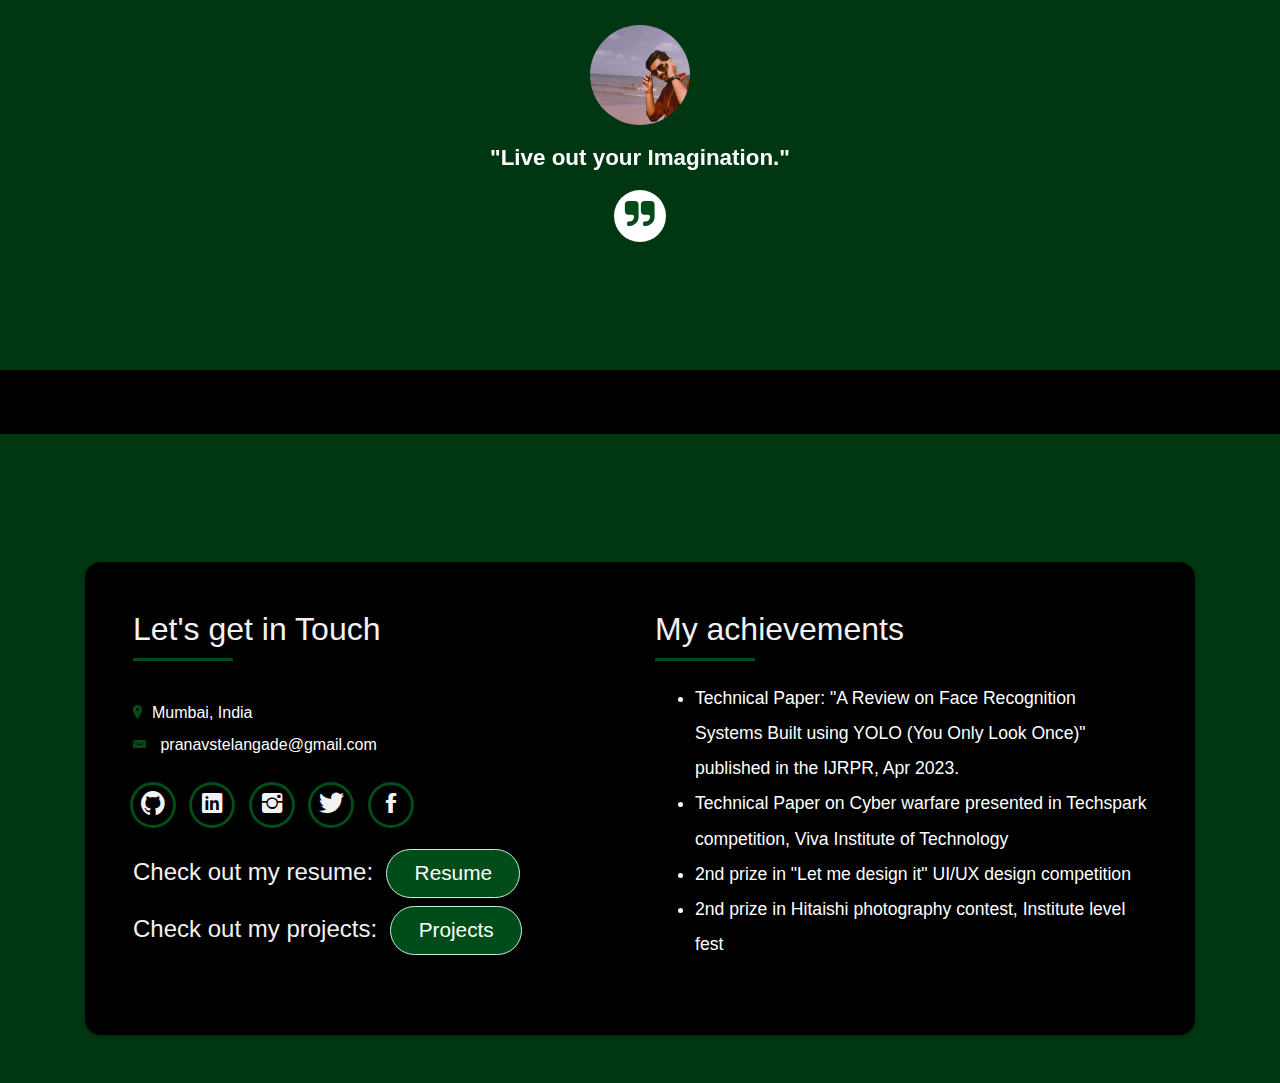
==== commit d9f8a21a: "Update quote" ====
--- a/index.html
+++ b/index.html
@@ -97,9 +97,9 @@
                     <div class="about-info">
                       <p><span class="title-s">Name: </span> <span>Pranav Telangade</span></p>
                       <p><span class="title-s">Profile: </span> <span>Computer Engineer</span></p>
-                      <p><span class="title-s">Interest: </span> <span>UI/UX Design</span></p>
+                      <p><span class="title-s">Interests: </span> <span>UI/UX Design, Cybersecurity, Network administration and Systems maintenance.</span></p>
                       <p><span class="title-s">Email: </span> <span>pranavstelangade@gmail.com</span></p>
-                      <p><span class="title-s">Phone: </span> <span>+91 98679 00425</span></p>
+                      <!--<p><span class="title-s">Phone: </span> <span>+91 98679 00425</span></p>-->
                     </div>
                   </div>
                 </div>
@@ -151,7 +151,7 @@
                     </h5>
                   </div>
                   <p class="lead">
-                    As the Chairman of CSI-VIVA Tech, I see myself as a person who possesses good organizational and management skills. I am proficient at UI/UX and Graphic designing. I am passionate about photography.
+                    I am a computer engineering graduate eager to embark on a promising career in the tech industry. With a robust foundation in both software and hardware aspects of computer engineering, I am well-prepared to tackle complex challenges and contribute to cutting-edge projects. My commitment to innovation, coupled with my strong problem-solving skills, positions me as a valuable asset to any forward-thinking organization. I am eager to contribute to innovative projects and work collaboratively within dynamic teams and embark on a successful career.
                   </p>
                   <p class="lead">
                     Being an engineering undergraduate, I am technically inclined and take great interest in exploring gadgets and motors. Considering interpersonal skills, I am an active listener and a team player.
@@ -309,9 +309,9 @@
               <span class="ico-circle"><i class="ion-checkmark-round"></i></span>
             </div>
             <div class="counter-num">
-              <p class="counter">8</p>
+              <p class="counter">8.10</p>
               <span class="counter-text">Pointer - Final Year Computer Engineering</span>
-              <p class="subtitle-a">Viva Institute of Technology, Virar</p>
+              <p class="subtitle-a">Viva Institute of Technology, University of Mumbai</p>
             </div>
           </div>
         </div>
@@ -507,17 +507,16 @@
           <div id="testimonial-mf" class="owl-carousel owl-theme">
             <div class="testimonial-box">
               <div class="author-test">
-                <img src="img/Steve.png" alt="" class="rounded-circle b-shadow-a">
-                <span class="author">Design is not what it looks like and feels like. Design is how it works.</span>
+                <img src="img/me.png" alt="" class="rounded-circle b-shadow-a">
+                <span class="author">"Live out your Imagination."</span>
               </div>
               <div class="content-test">
                 <p class="description lead">
-                  Steve Jobs
-                </p>
+                  </p>
                 <span class="comit"><i class="fa fa-quote-right"></i></span>
               </div>
             </div>
-            <div class="testimonial-box">
+            <!--<div class="testimonial-box">
               <div class="author-test">
                 <img src="img/Paul.png" alt="" class="rounded-circle b-shadow-a">
                 <span class="author">Design is the silent ambassador of your brand.</span>
@@ -528,7 +527,7 @@
                 </p>
                 <span class="comit"><i class="fa fa-quote-right"></i></span>
               </div>
-            </div>
+            </div>-->
           </div>
         </div>
       </div>
@@ -675,7 +674,7 @@
                         Let's get in touch.
                       </p>-->
                       <ul class="list-ico">
-                        <li><span class="ion-ios-location"></span> Evershine City, Vasai, Mumbai</li>
+                        <li><span class="ion-ios-location"></span>Mumbai, India</li>
                         <!--<li><span class="ion-ios-telephone"></span> 9867900425</li>-->
                         <li><span class="ion-email"></span> pranavstelangade@gmail.com</li>
                       </ul>
--- a/css/style.css
+++ b/css/style.css
@@ -1034,7 +1034,6 @@
 
 .testimonial-box .author {
   color: #fff;
-  text-transform: uppercase;
   font-weight: 600;
   margin: 1rem 0;
   display: block;
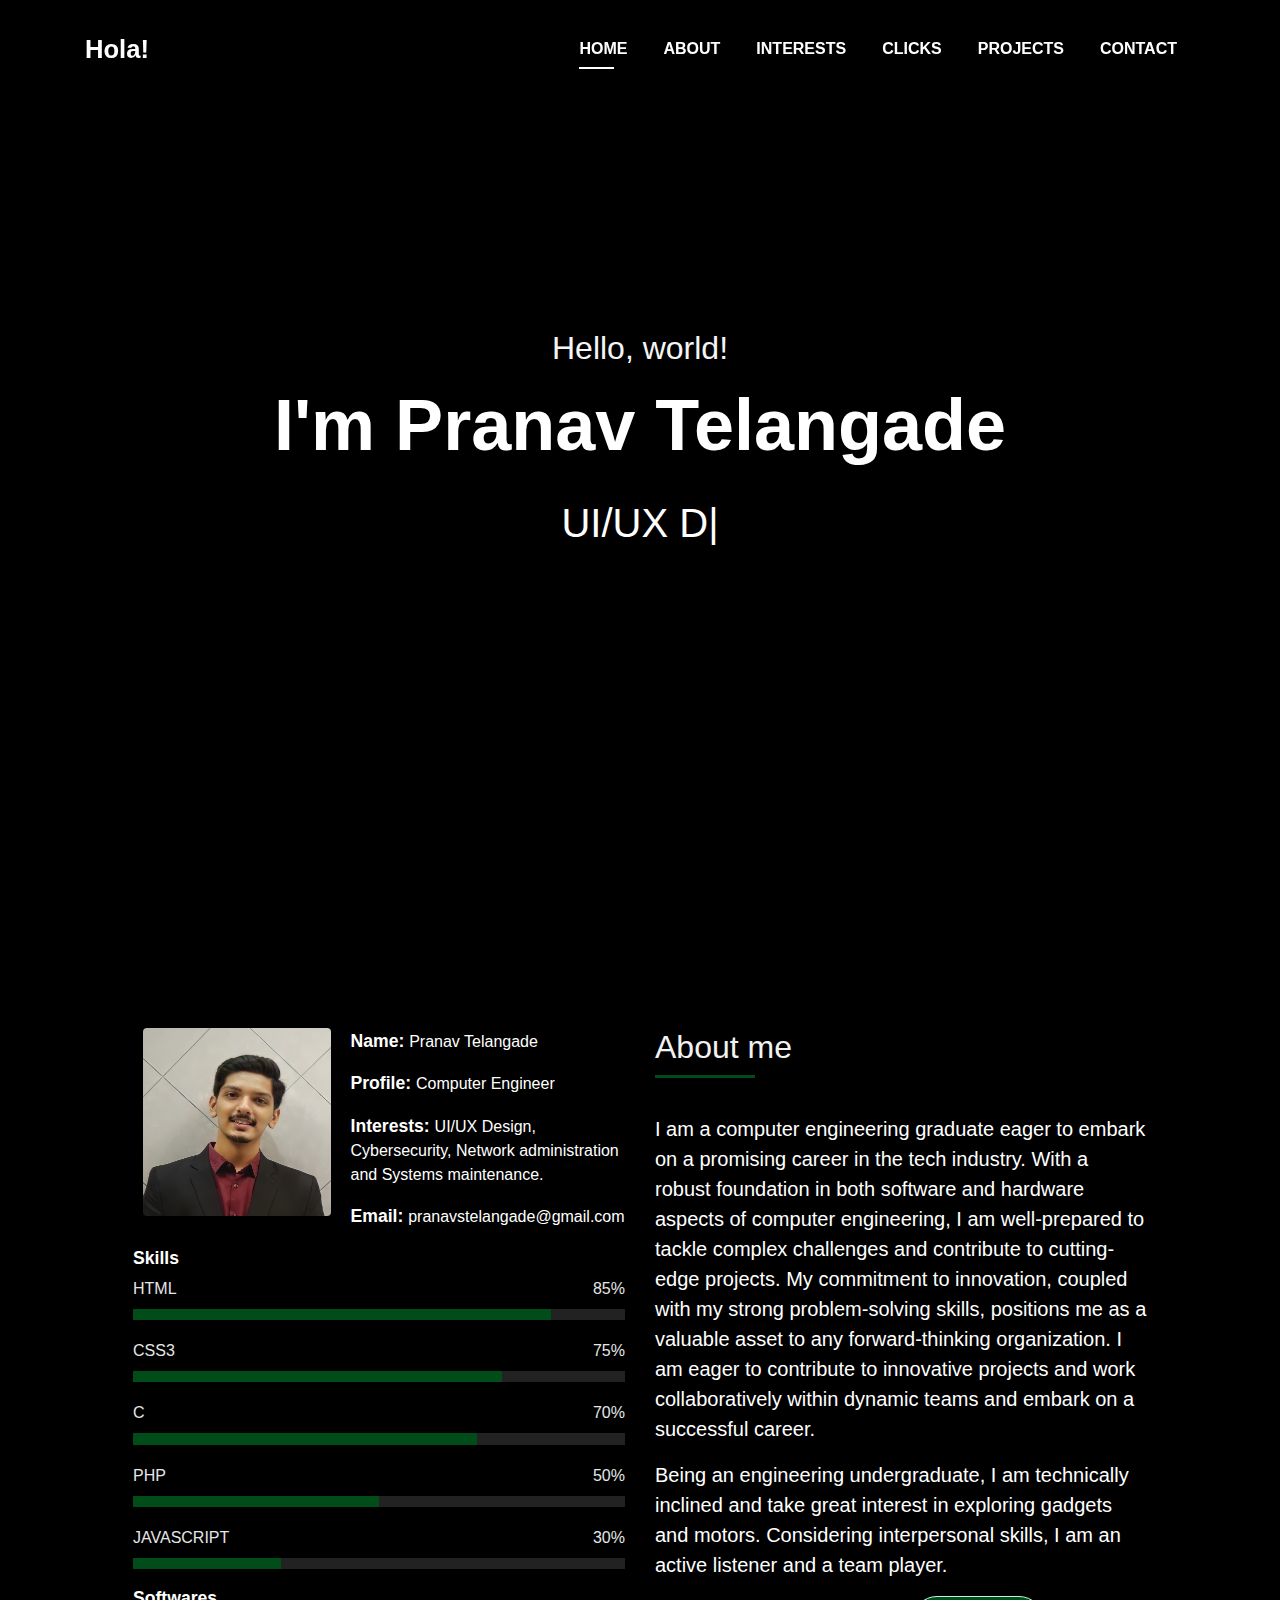
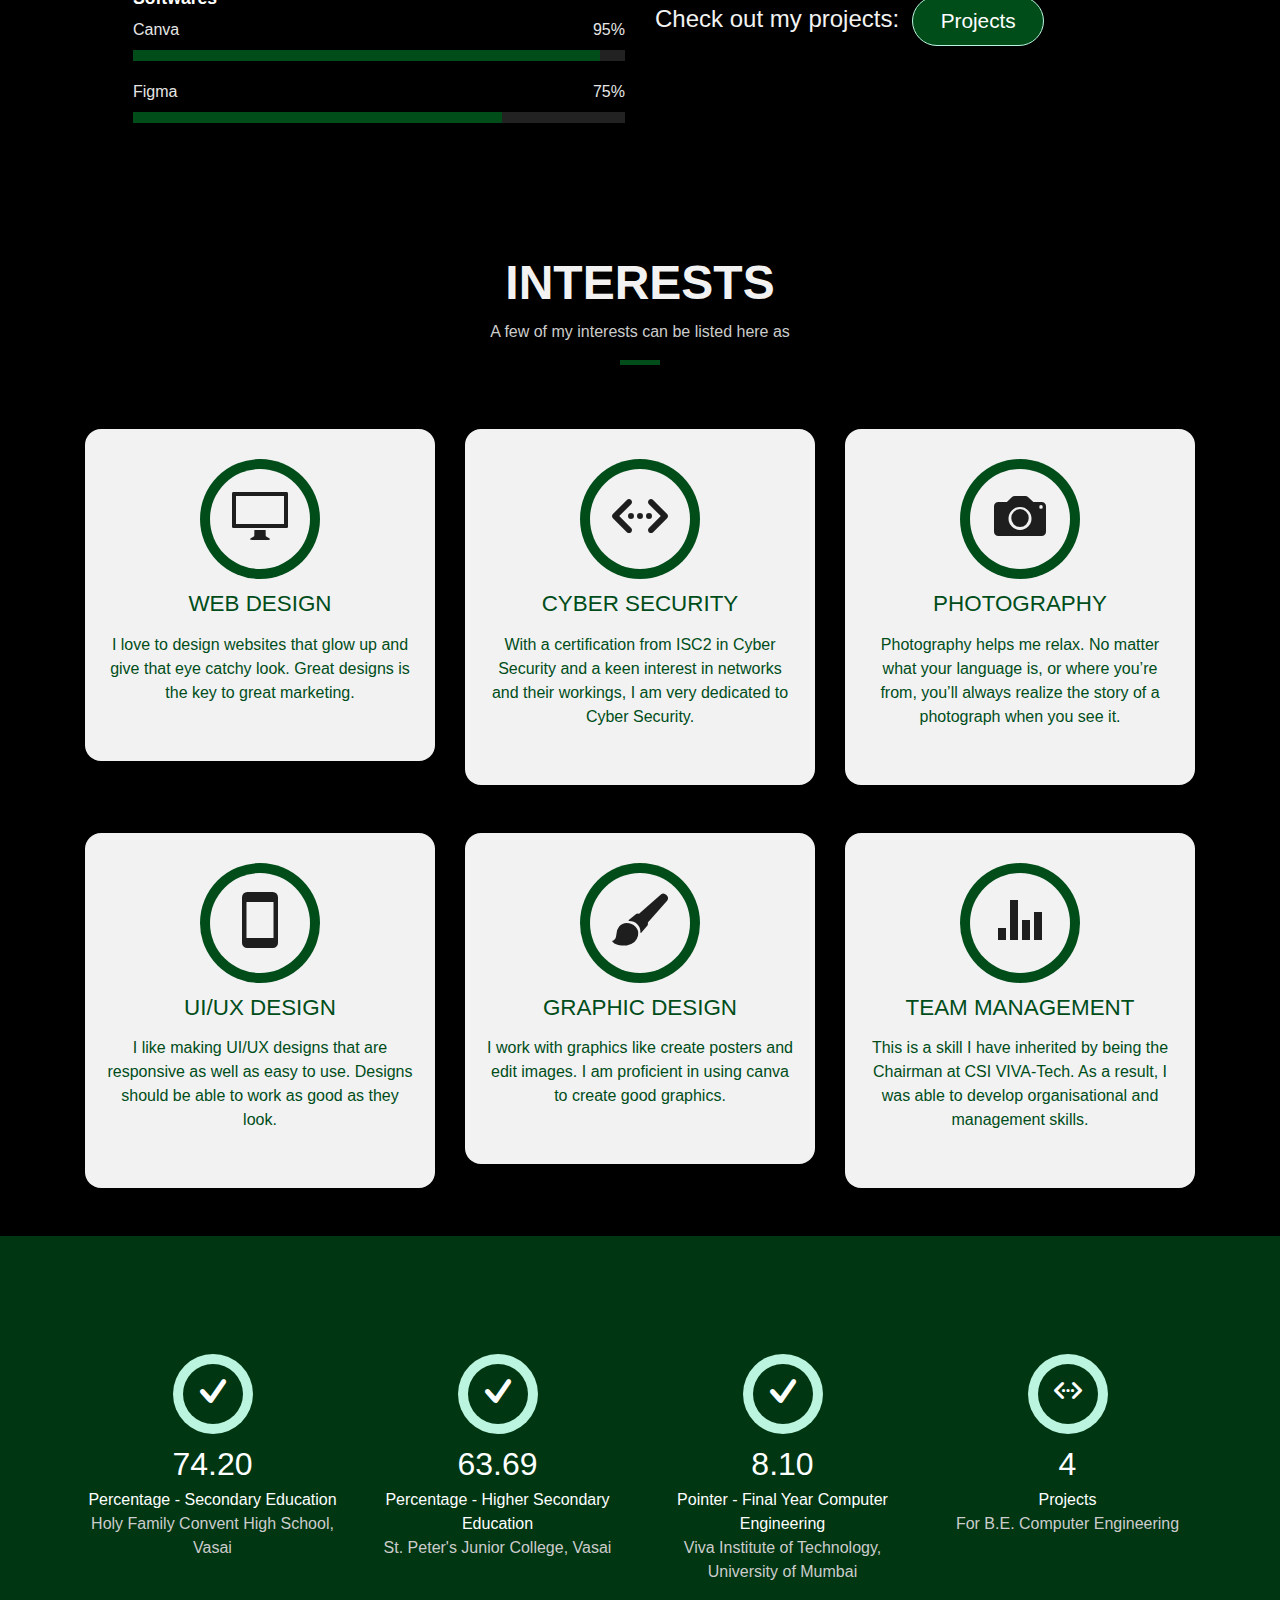
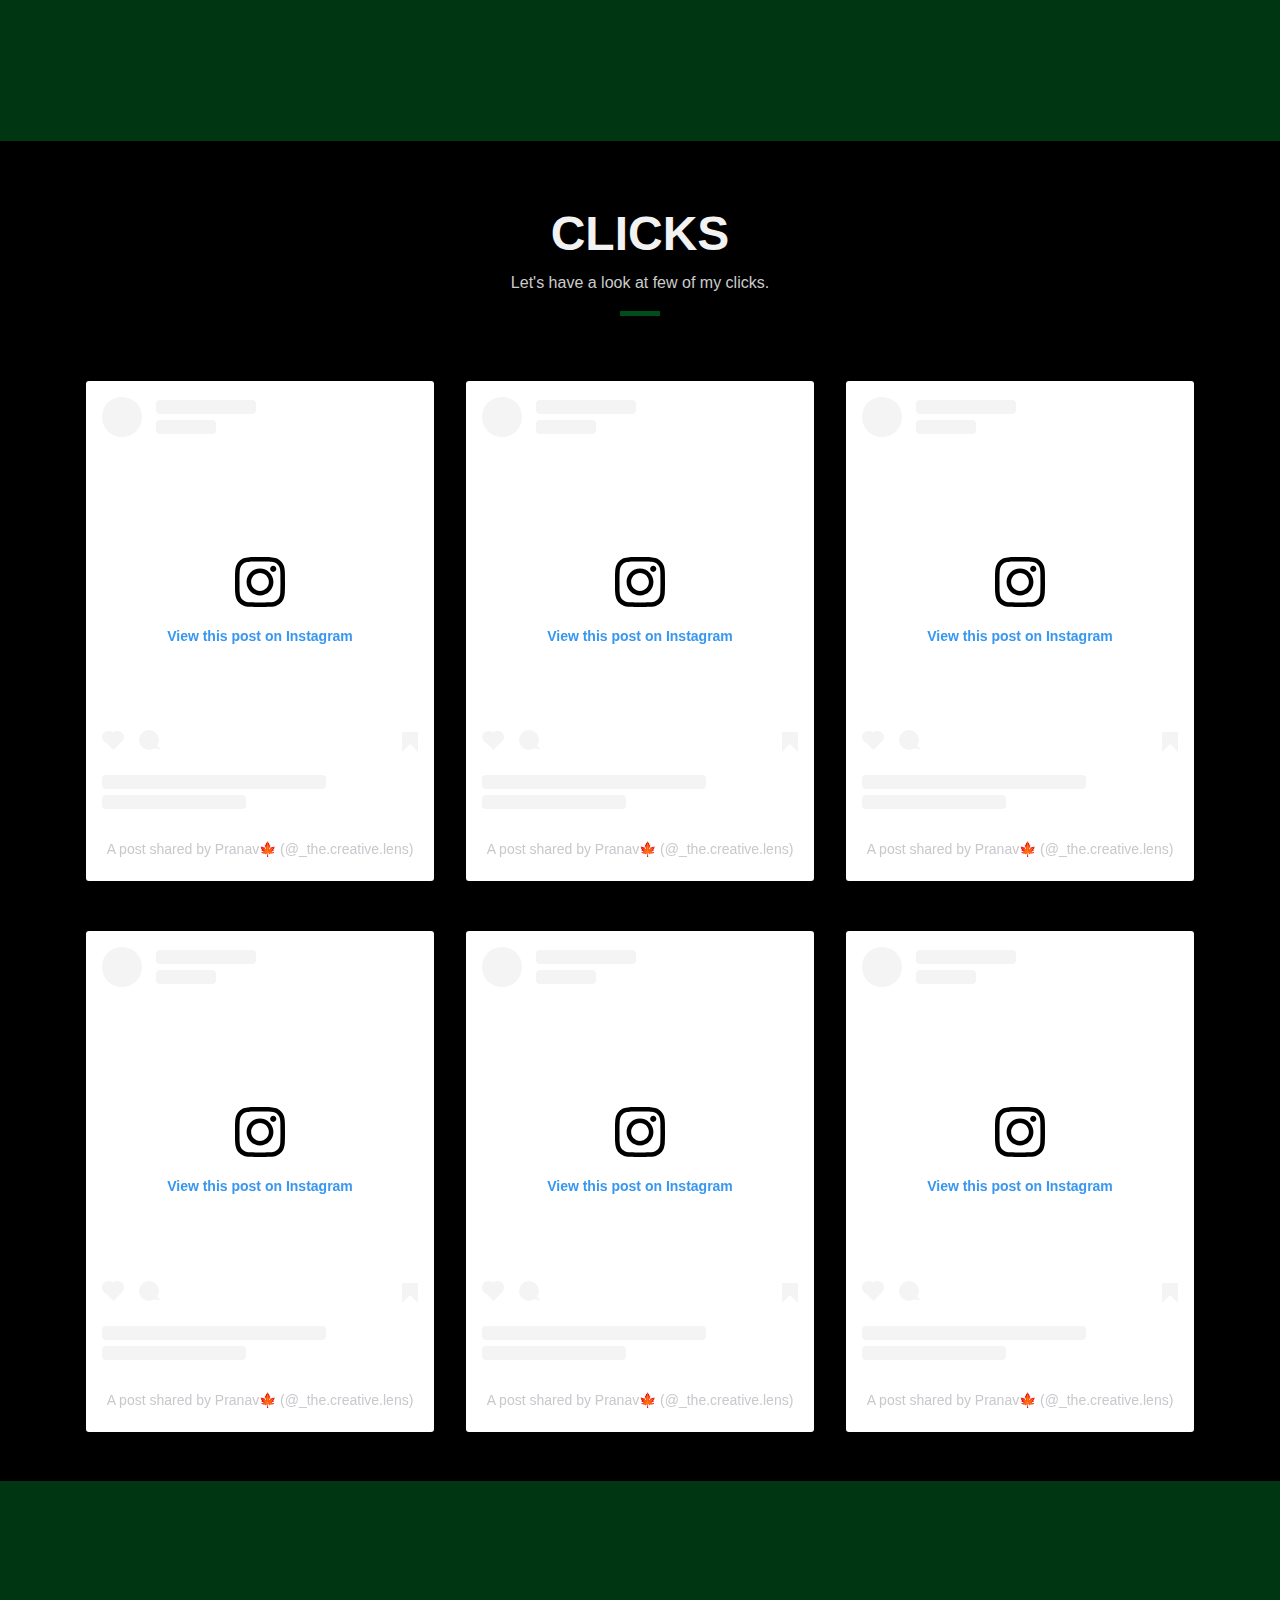
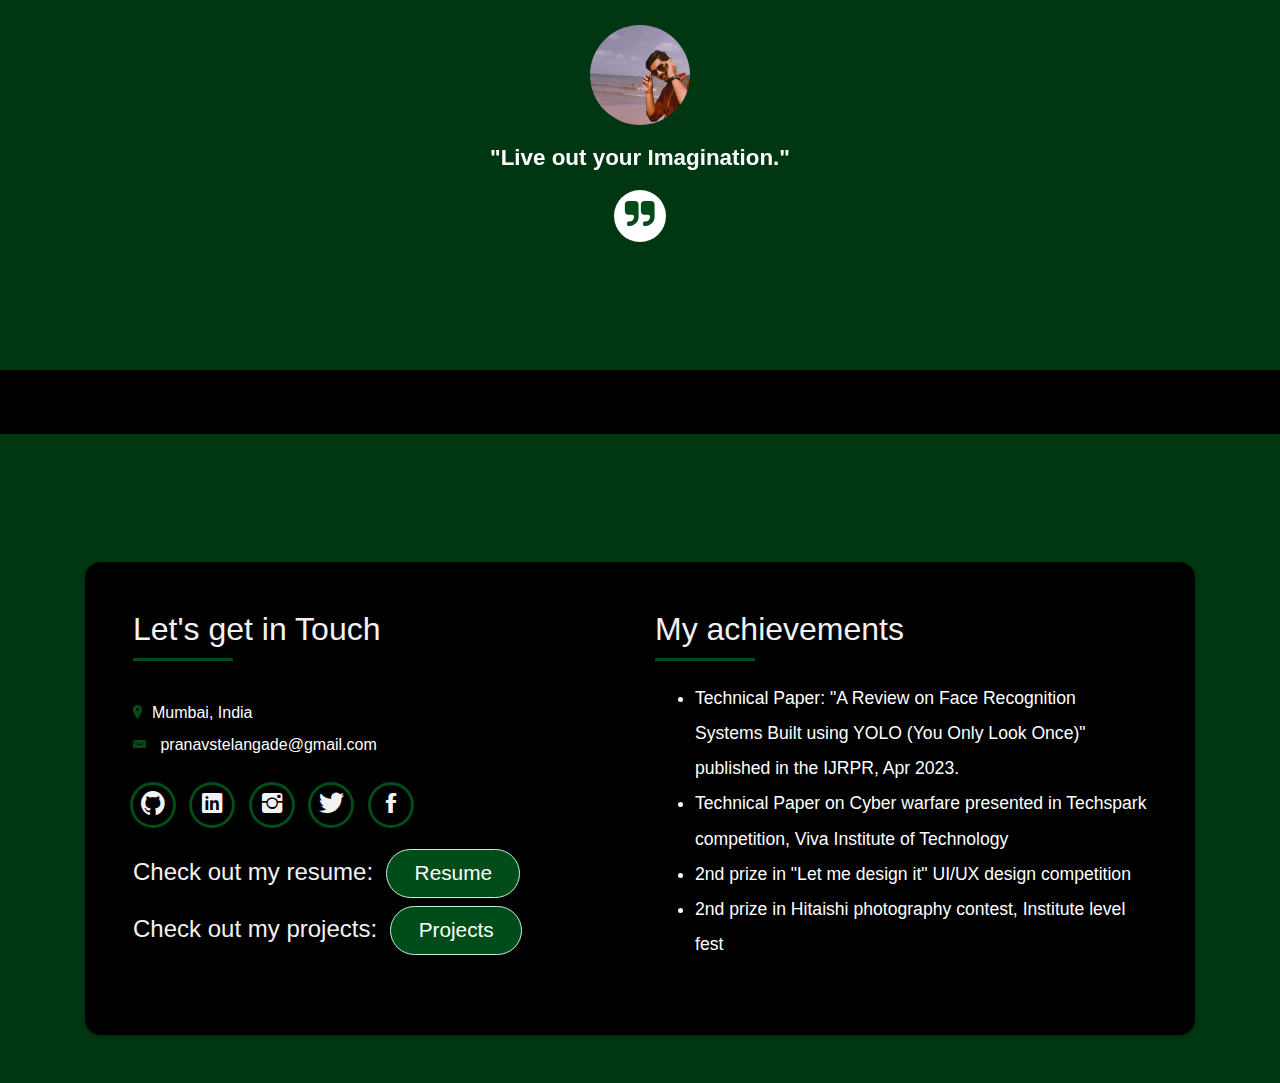
==== commit c0295986: "Update index.html" ====
--- a/index.html
+++ b/index.html
@@ -207,9 +207,9 @@
               <span class="ico-circle"><i class="ion-code-working"></i></span>
             </div>
             <div class="service-content">
-              <h2 class="s-title">Web Development</h2>
+              <h2 class="s-title">Cyber Security</h2>
               <p class="s-description text-center">
-                I plan, create and code web pages, using both technical and non-technical skills to produce websites that fit given requirements.
+                With a certification from ISC2 in Cyber Security and a keen interest in networks and their workings, I am very dedicated to Cyber Security.
               </p>
             </div>
           </div>
@@ -341,7 +341,7 @@
               Clicks
             </h3>
             <p class="subtitle-a">
-              Let's have a look at few of my clips.
+              Let's have a look at few of my clicks.
             </p>
             <div class="line-mf"></div>
           </div>
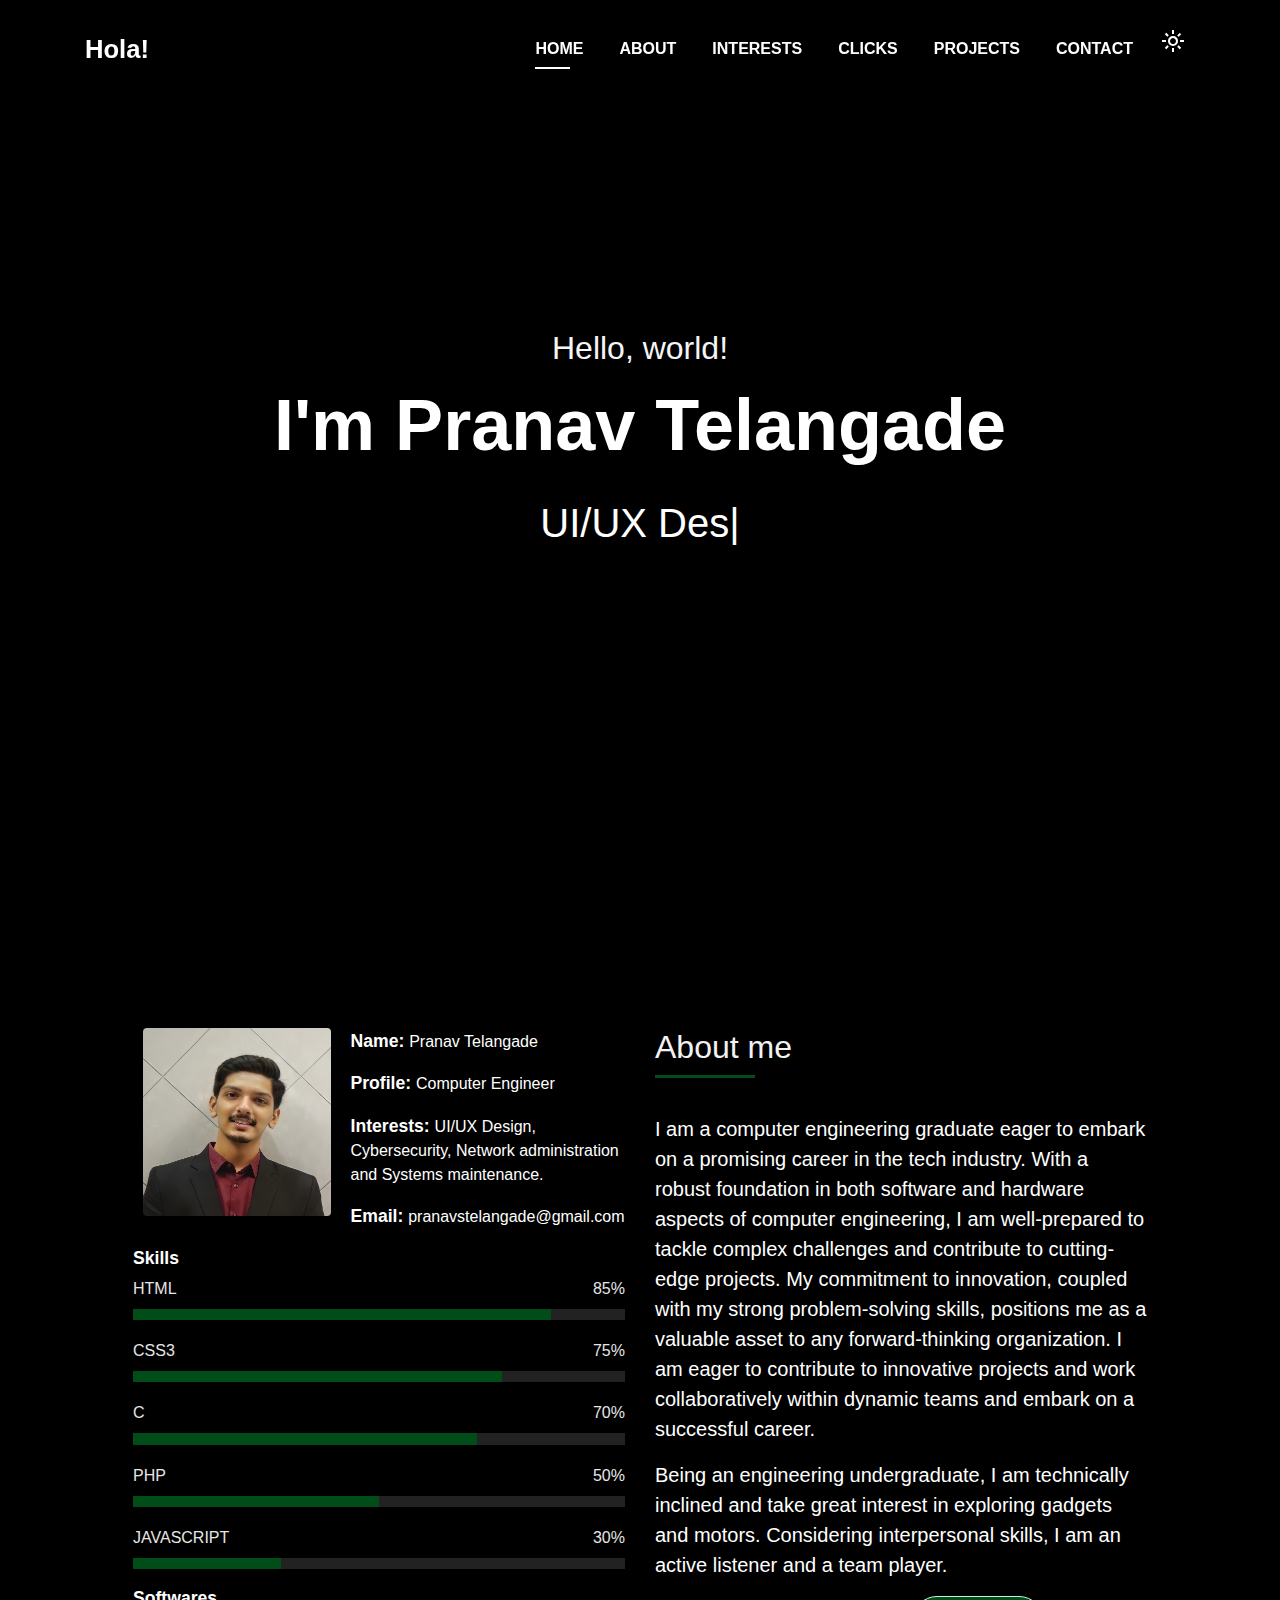
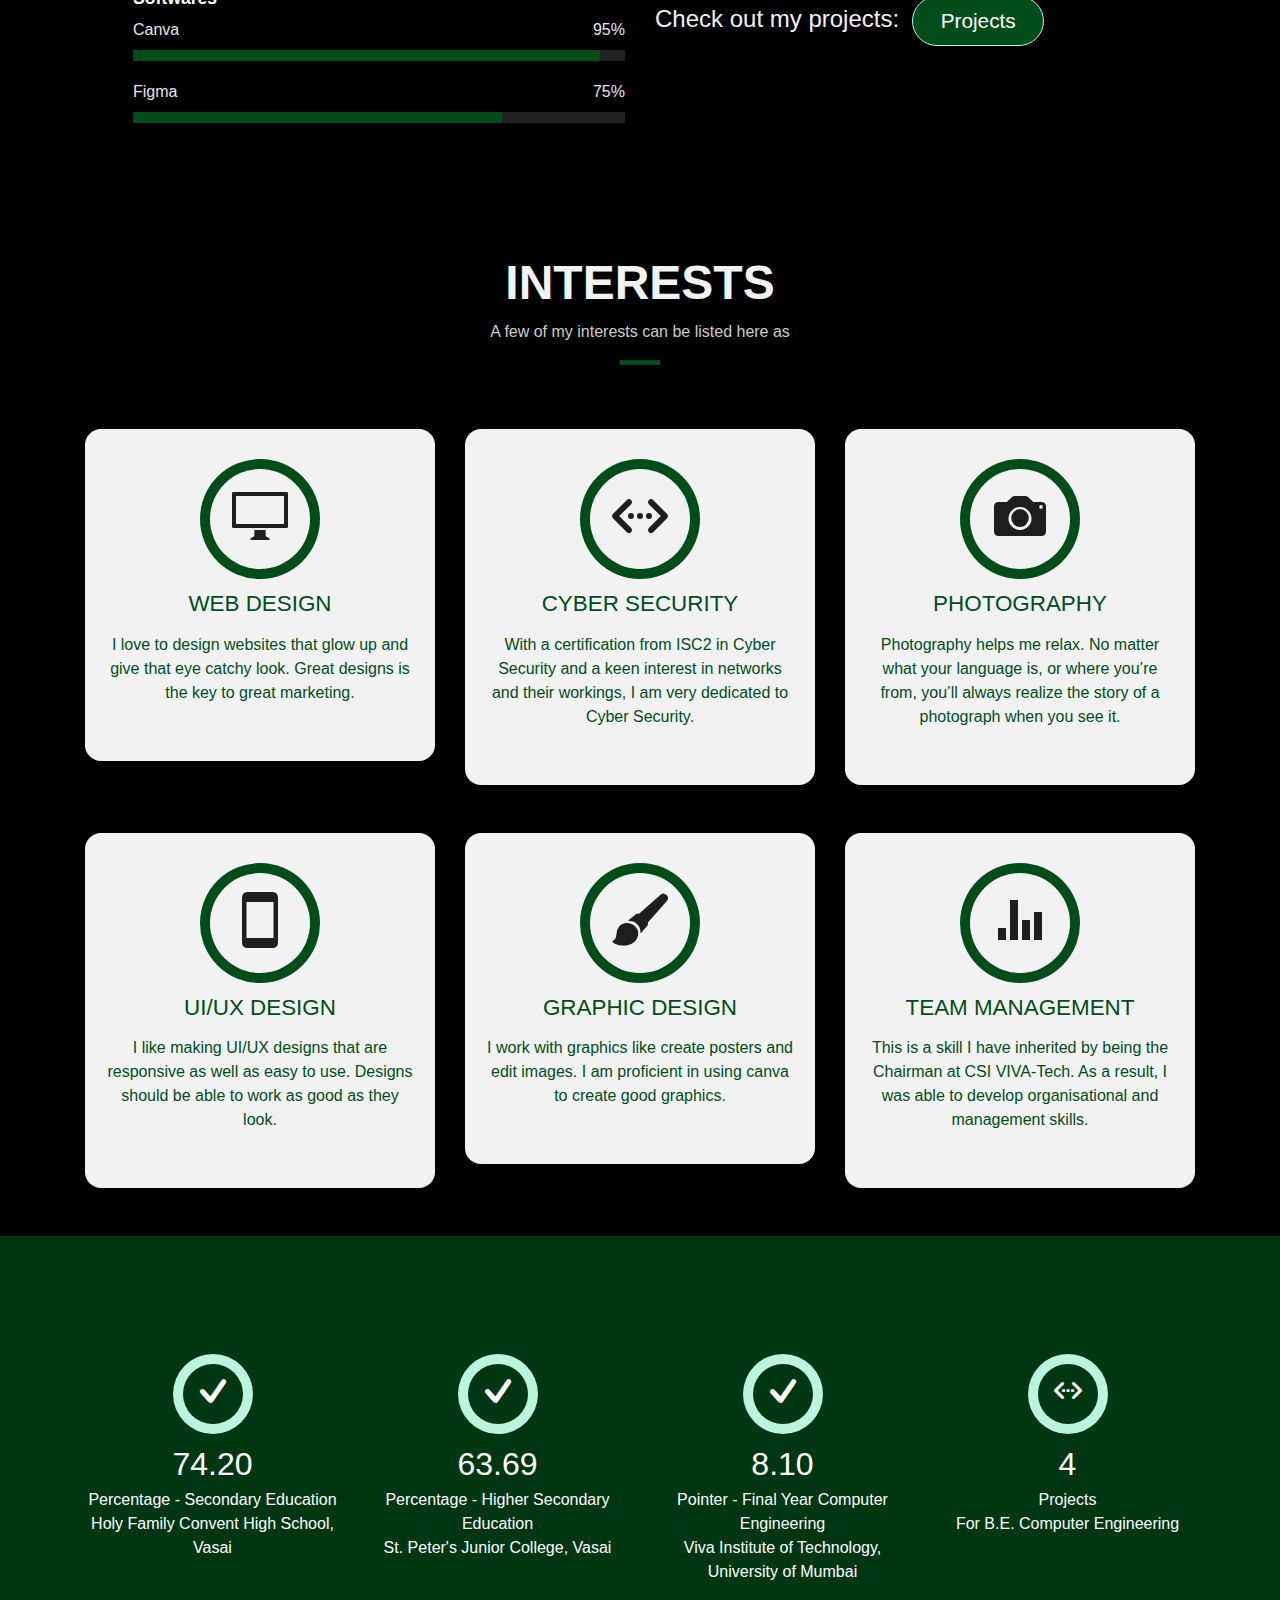
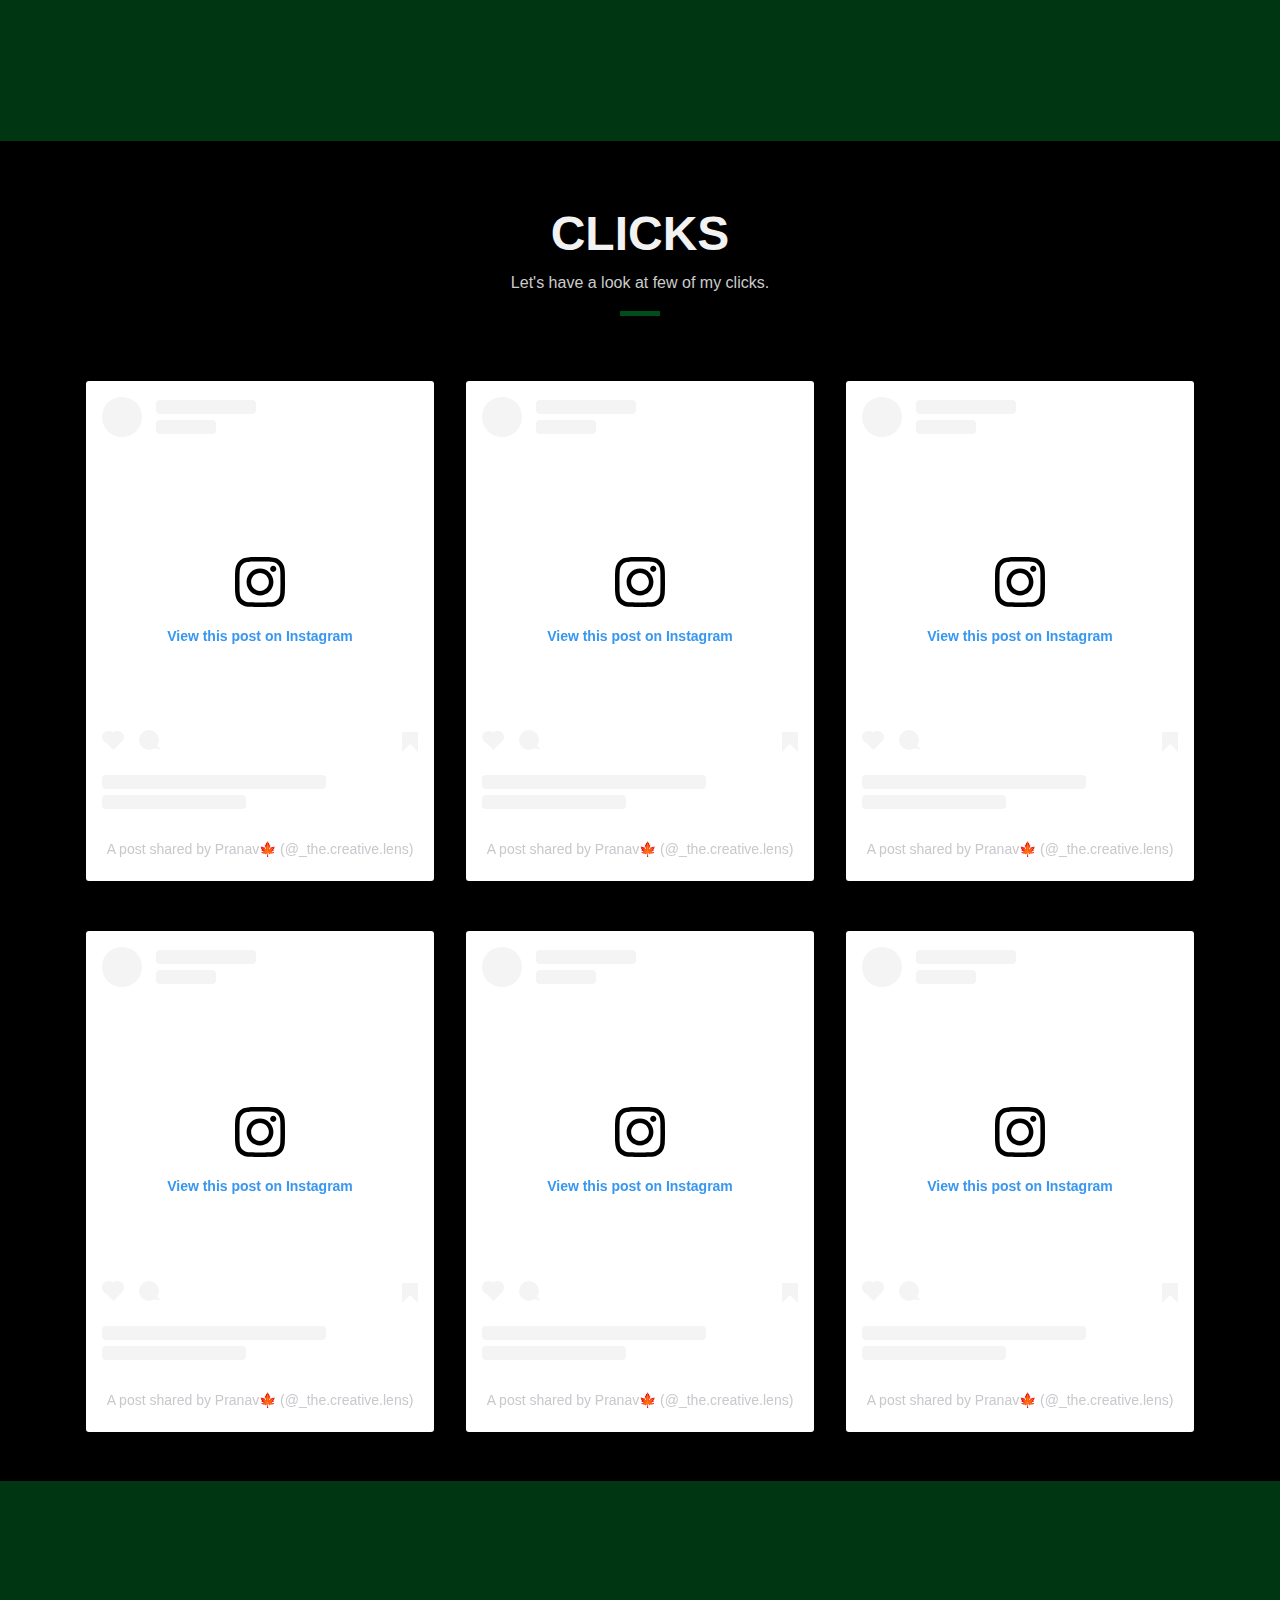
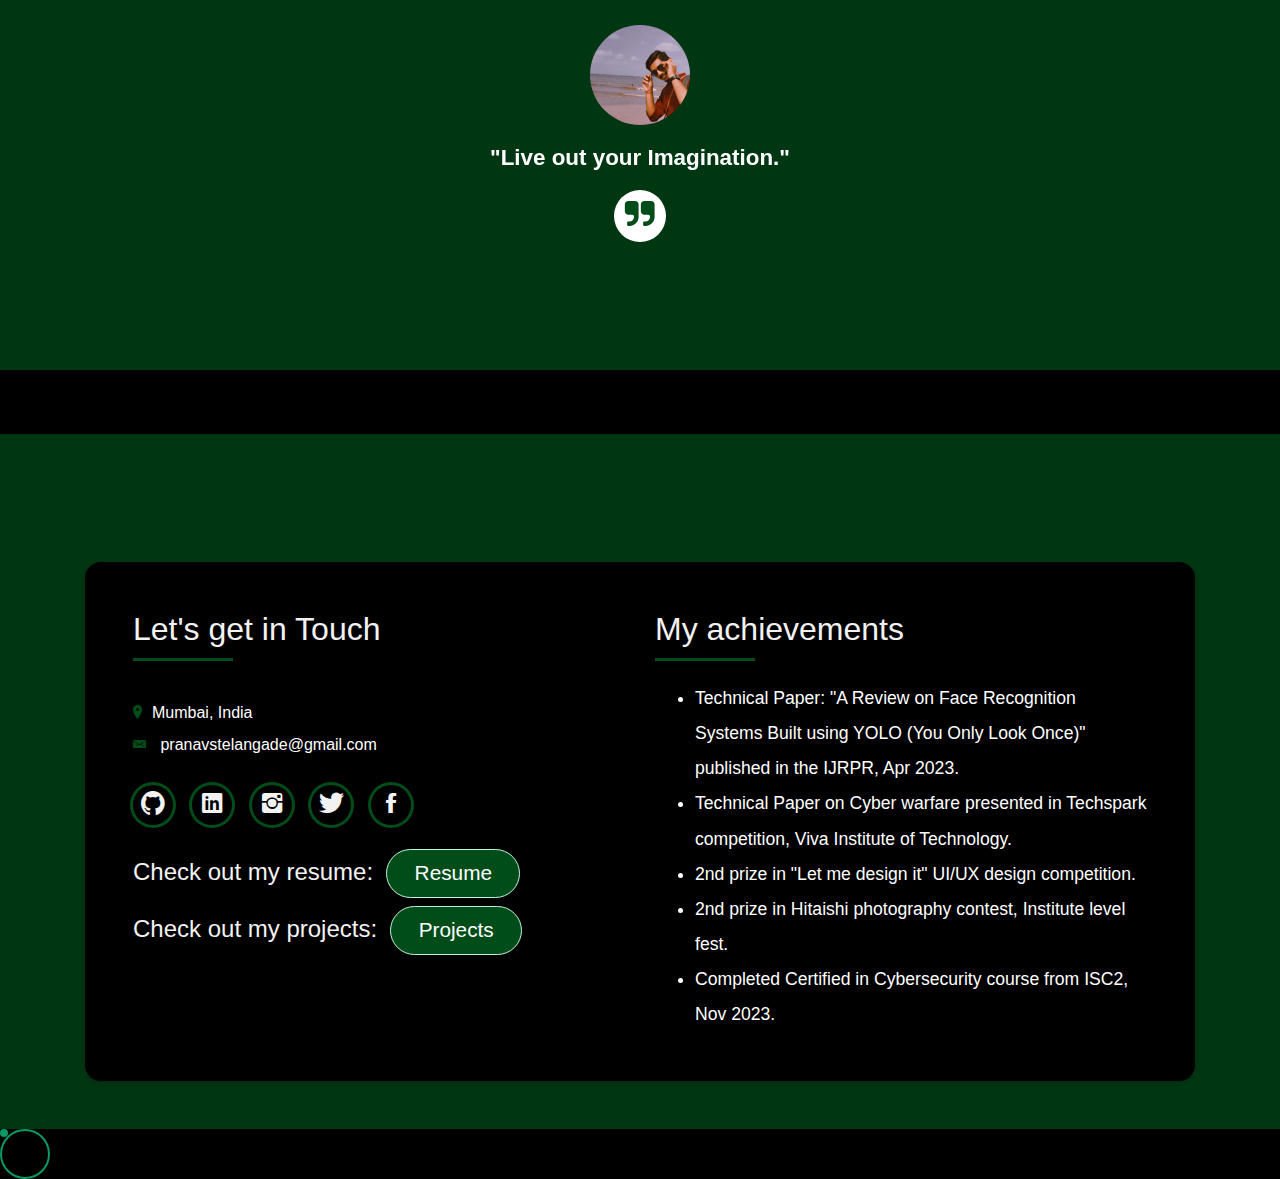
==== commit 1ca79c83: "Update index.html" ====
--- a/index.html
+++ b/index.html
@@ -21,6 +21,7 @@
   <link href="lib/ionicons/css/ionicons.min.css" rel="stylesheet">
   <link href="lib/owlcarousel/assets/owl.carousel.min.css" rel="stylesheet">
   <link href="lib/lightbox/css/lightbox.min.css" rel="stylesheet">
+  <link rel="stylesheet" href="https://fonts.googleapis.com/css2?family=Material+Symbols+Outlined:opsz,wght,FILL,GRAD@20..48,100..700,0..1,-50..200" />
 
   <!-- Main Stylesheet File -->
   <link href="css/style.css" rel="stylesheet">
@@ -58,6 +59,13 @@
           <li class="nav-item">
             <a class="nav-link js-scroll" href="#contact">Contact</a>
           </li>
+          <li class="nav-item mode">
+            <div class="js-scroll">
+              <span class="material-symbols-outlined" id="mode">
+                light_mode
+                </span>
+            </div>
+          </li>
         </ul>
       </div>
     </div>
@@ -283,7 +291,7 @@
             <div class="counter-num">
               <p class="counter">74.20</p>
               <span class="counter-text">Percentage - Secondary Education</span>
-              <p class="subtitle-a">
+              <p class="subtitle-b">
                Holy Family Convent High School, Vasai
               </p>
             </div>
@@ -297,7 +305,7 @@
             <div class="counter-num">
               <p class="counter">63.69</p>
               <span class="counter-text">Percentage - Higher Secondary Education</span>
-              <p class="subtitle-a">
+              <p class="subtitle-b">
                 St. Peter's Junior College, Vasai
               </p>
             </div>
@@ -311,7 +319,7 @@
             <div class="counter-num">
               <p class="counter">8.10</p>
               <span class="counter-text">Pointer - Final Year Computer Engineering</span>
-              <p class="subtitle-a">Viva Institute of Technology, University of Mumbai</p>
+              <p class="subtitle-b">Viva Institute of Technology, University of Mumbai</p>
             </div>
           </div>
         </div>
@@ -323,7 +331,7 @@
             <div class="counter-num">
               <p class="counter">4</p>
               <span class="counter-text">Projects</span>
-              <p class="subtitle-a">For B.E. Computer Engineering</p>
+              <p class="subtitle-b">For B.E. Computer Engineering</p>
             </div>
           </div>
         </div>
@@ -733,9 +741,10 @@
                       </h5><br>
                   <ul class="list-ach">
                     <li>Technical Paper: "A Review on Face Recognition Systems Built using YOLO (You Only Look Once)" published in the IJRPR, Apr 2023.</li>
-                    <li>Technical Paper on Cyber warfare presented in Techspark competition, Viva Institute of Technology</li>
-                    <li>2nd prize in "Let me design it" UI/UX design competition</li>
-                    <li>2nd prize in Hitaishi photography contest, Institute level fest</li>
+                    <li>Technical Paper on Cyber warfare presented in Techspark competition, Viva Institute of Technology.</li>
+                    <li>2nd prize in "Let me design it" UI/UX design competition.</li>
+                    <li>2nd prize in Hitaishi photography contest, Institute level fest.</li>
+                    <li>Completed Certified in Cybersecurity course from ISC2, Nov 2023.</li>
                   </ul>
                 </div>
               </div>
@@ -790,6 +799,7 @@
       <p>Taking you right there...</p>
     </div>
   </div>
+  
 
   <div class="mouse-circle"></div>
   <div class="mouse-point"></div>
@@ -811,4 +821,4 @@
   <!-- Template Main Javascript File -->
   <script src="js/main.js"></script>
 </body>
-</html>+</html>
--- a/css/style.css
+++ b/css/style.css
@@ -1,6 +1,8 @@
 body {
   background-color: #000000;
   color: #ffffff;
+  cursor: none;
+  overflow-x: hidden;
 }
 
 h1{
@@ -25,12 +27,41 @@
 a {
   color: #f2f2f2;
   transition: all 0.5s ease-in-out;
+  cursor: none;
 }
 
 a:hover {
   color: #004d1a;
   text-decoration: none;
   transition: all 0.5s ease-in-out;
+}
+
+h1::selection{
+  background-color: #004d1a;
+}
+
+h2::selection{
+  background-color: #004d1a;
+}
+
+h3::selection{
+  background-color: #004d1a;
+}
+
+h4::selection{
+  background-color: #004d1a;
+}
+
+h5::selection{
+  background-color: #004d1a;
+}
+
+h6::selection{
+  background-color: #004d1a;
+}
+
+p::selection{
+  background-color: #004d1a;
 }
 
 .p-r {
@@ -291,7 +322,7 @@
   border: 0px solid #bbf5df;
   display: block;
   transition: all 0.6s ease-in-out;
-  cursor: pointer;
+  /* cursor: pointer; */
 }
 
 .owl-theme .owl-dots .owl-dot:hover span {
@@ -325,7 +356,7 @@
   left: auto;
   right: 30px;
   bottom: 50px;
-  cursor: pointer;
+  /* cursor: pointer; */
   border-radius: 50%;
 }
 
@@ -1104,7 +1135,6 @@
 .card-blog .post-date {
   color: #cccccc;
   display: inline-block;
-  float: right;
 }
 
 /*======================================
@@ -1332,7 +1362,7 @@
   border-radius: .3rem;
   border: 1px solid transparent;
   transition: all 500ms ease;
-  cursor: pointer;
+  cursor: none;
 }
 
 .button:focus {
@@ -1701,11 +1731,13 @@
   border: 2px solid #0d9963;
   border-radius: 50%;
   background: none;
-  display: none;
+  /* display: none; */
   position: absolute;
   pointer-events: none;
   transition: all 0.1s ease;
   cursor: none;
+  z-index: 100;
+
 }
 
 .mouse-point {
@@ -1713,9 +1745,35 @@
   height: 8px;
   border-radius: 50%;
   background: #0d9963;
-  display: none;
+  /* display: none; */
   position: absolute;
   pointer-events: none;
   transition: all 0.001s ease;
   cursor: none;
-}+  z-index: 100;
+}
+
+/*======================================
+//--//-->   Scrollbar
+======================================*/
+/* width */
+::-webkit-scrollbar {
+  width: 10px;
+}
+
+/* Track */
+::-webkit-scrollbar-track {
+  border: 1px solid #004d1a;
+  border-radius: 10px;
+}
+ 
+/* Handle */
+::-webkit-scrollbar-thumb {
+  background: #004d1a; 
+  border-radius: 10px;
+}
+
+/* Handle on hover */
+::-webkit-scrollbar-thumb:hover {
+  background: #0d9963; 
+}
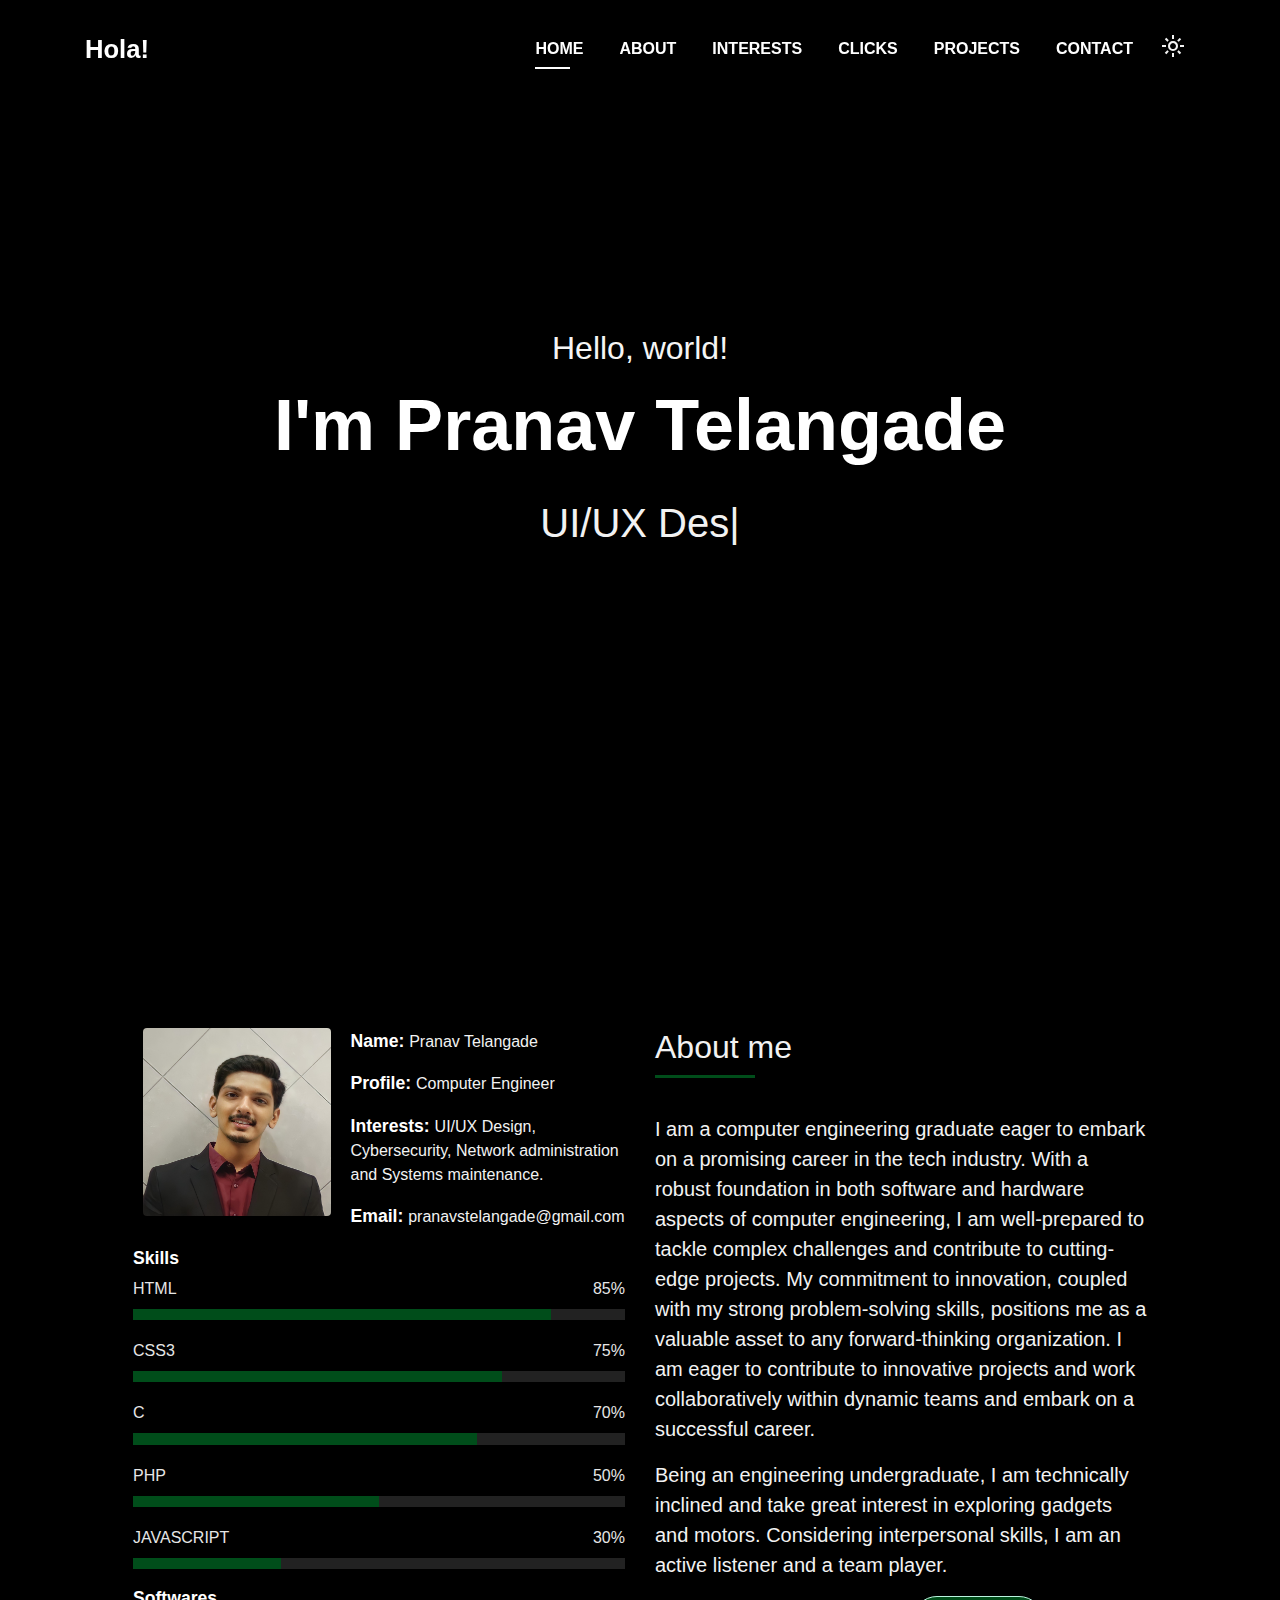
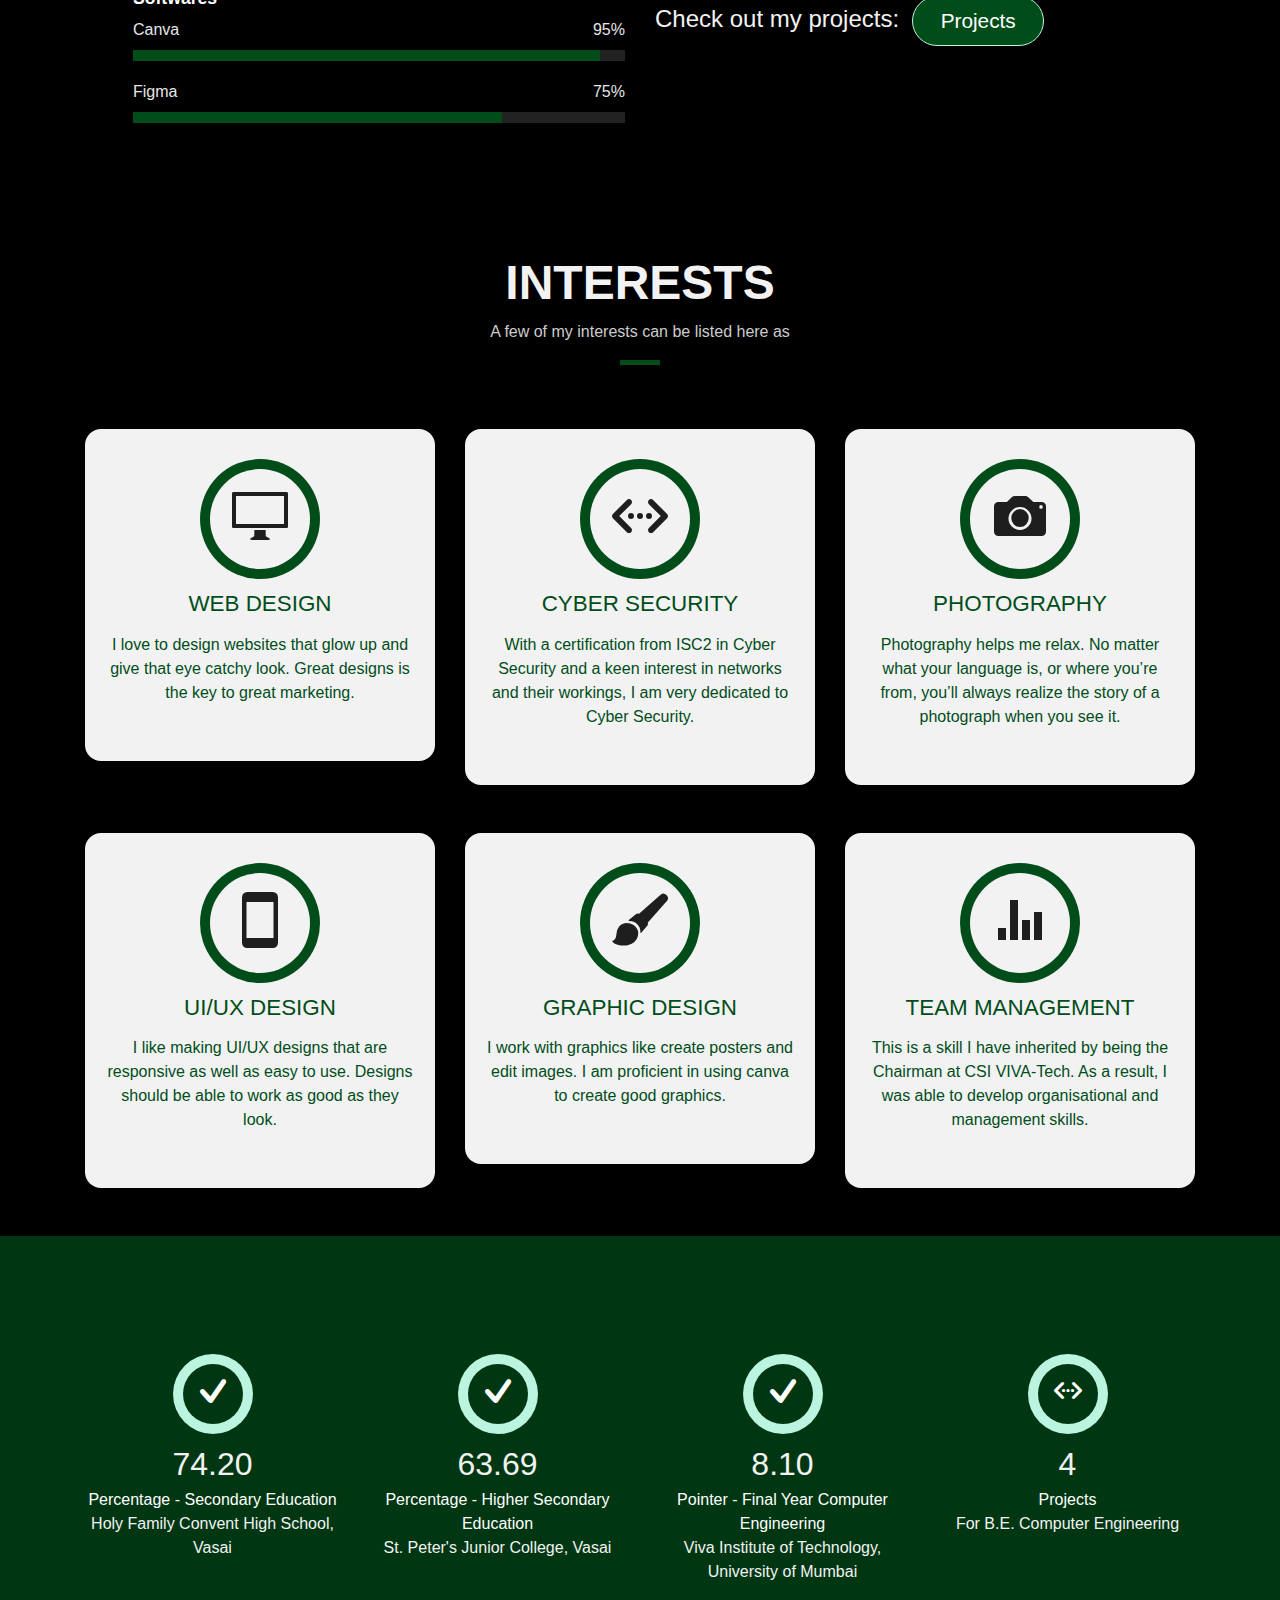
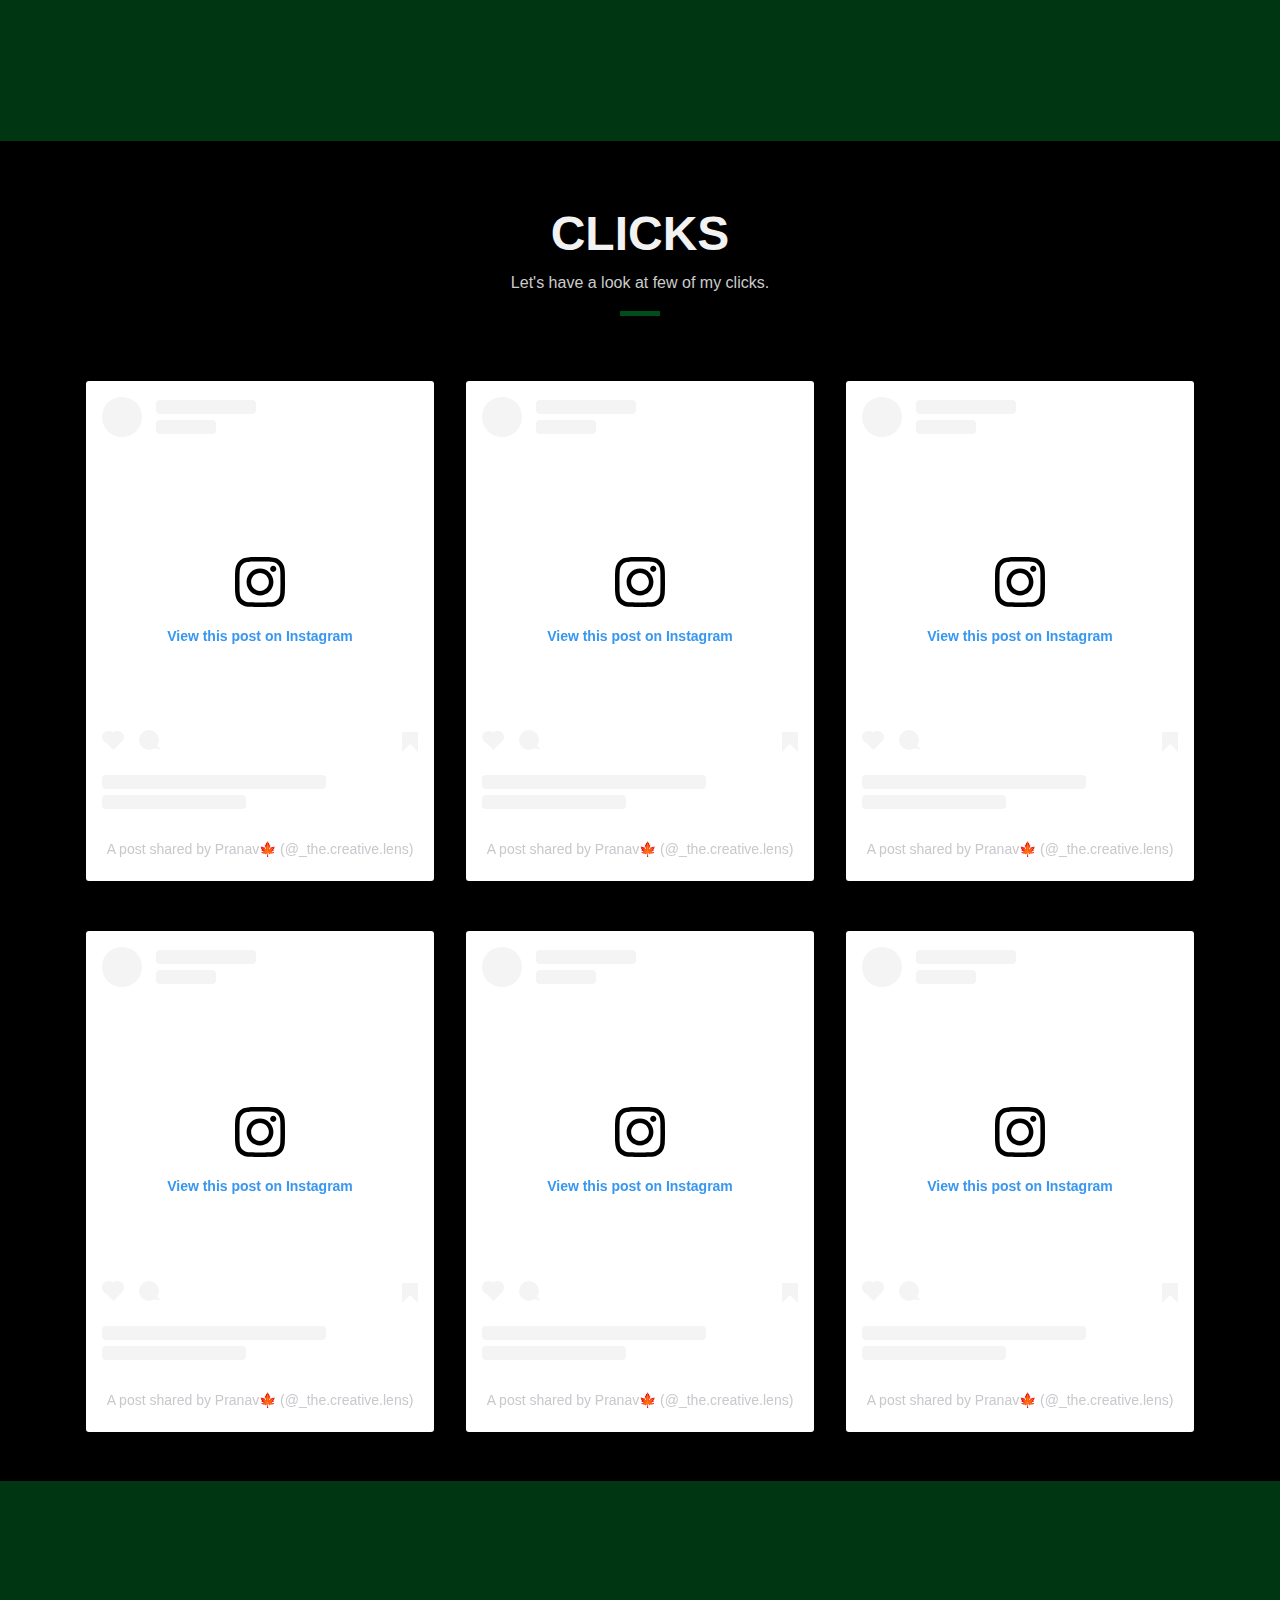
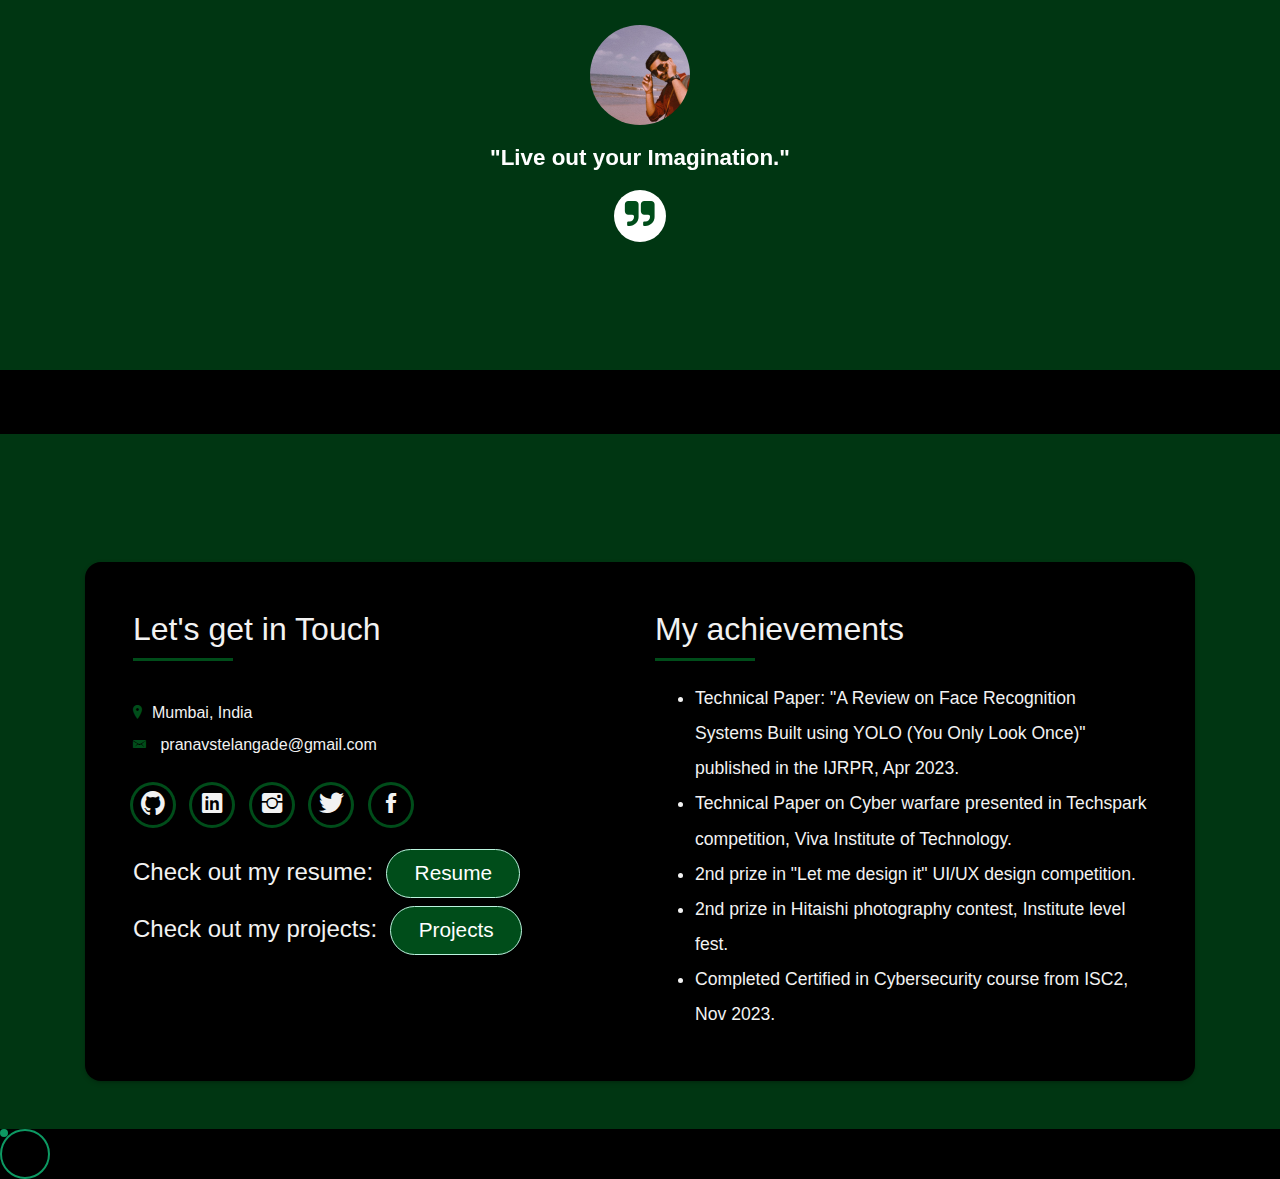
==== commit bb3b2957: "Update index.html" ====
--- a/index.html
+++ b/index.html
@@ -1,5 +1,6 @@
 <!DOCTYPE html>
 <html lang="en">
+
 <head>
   <meta charset="utf-8">
   <meta name="google-site-verification" content="T1cJ_6VAVoZ8PZEhsixJyG6eCGE1Y3DcCnkwsAHnah0" />
@@ -21,7 +22,8 @@
   <link href="lib/ionicons/css/ionicons.min.css" rel="stylesheet">
   <link href="lib/owlcarousel/assets/owl.carousel.min.css" rel="stylesheet">
   <link href="lib/lightbox/css/lightbox.min.css" rel="stylesheet">
-  <link rel="stylesheet" href="https://fonts.googleapis.com/css2?family=Material+Symbols+Outlined:opsz,wght,FILL,GRAD@20..48,100..700,0..1,-50..200" />
+  <link rel="stylesheet"
+    href="https://fonts.googleapis.com/css2?family=Material+Symbols+Outlined:opsz,wght,FILL,GRAD@20..48,100..700,0..1,-50..200" />
 
   <!-- Main Stylesheet File -->
   <link href="css/style.css" rel="stylesheet">
@@ -63,7 +65,7 @@
             <div class="js-scroll">
               <span class="material-symbols-outlined" id="mode">
                 light_mode
-                </span>
+              </span>
             </div>
           </li>
         </ul>
@@ -80,7 +82,8 @@
         <div class="container">
           <p class="display-6 color-d">Hello, world!</p>
           <h1 class="intro-title mb-4">I'm Pranav Telangade</h1>
-          <p class="intro-subtitle"><span class="text-slider-items">UI/UX Designer,Web Designer,Graphic Designer,Frontend Developer</span><strong class="text-slider"></strong></p>
+          <p class="intro-subtitle"><span class="text-slider-items">UI/UX Designer,Web Designer,Graphic
+              Designer,Frontend Developer</span><strong class="text-slider"></strong></p>
           <!-- <p class="pt-3"><a class="btn btn-primary btn js-scroll px-4" href="#about" role="button">Learn More</a></p> -->
         </div>
       </div>
@@ -105,7 +108,8 @@
                     <div class="about-info">
                       <p><span class="title-s">Name: </span> <span>Pranav Telangade</span></p>
                       <p><span class="title-s">Profile: </span> <span>Computer Engineer</span></p>
-                      <p><span class="title-s">Interests: </span> <span>UI/UX Design, Cybersecurity, Network administration and Systems maintenance.</span></p>
+                      <p><span class="title-s">Interests: </span> <span>UI/UX Design, Cybersecurity, Network
+                          administration and Systems maintenance.</span></p>
                       <p><span class="title-s">Email: </span> <span>pranavstelangade@gmail.com</span></p>
                       <!--<p><span class="title-s">Phone: </span> <span>+91 98679 00425</span></p>-->
                     </div>
@@ -115,8 +119,8 @@
                   <h4 class="title-s">Skills</h4>
                   <span>HTML</span> <span class="pull-right">85%</span>
                   <div class="progress">
-                    <div class="progress-bar" role="progressbar" style="width: 85%;" aria-valuenow="85" aria-valuemin="0"
-                      aria-valuemax="100"></div>
+                    <div class="progress-bar" role="progressbar" style="width: 85%;" aria-valuenow="85"
+                      aria-valuemin="0" aria-valuemax="100"></div>
                   </div>
                   <span>CSS3</span> <span class="pull-right">75%</span>
                   <div class="progress">
@@ -141,8 +145,8 @@
                   <h4 class="title-s">Softwares</h4>
                   <span>Canva</span> <span class="pull-right">95%</span>
                   <div class="progress">
-                    <div class="progress-bar" role="progressbar" style="width: 95%;" aria-valuenow="95" aria-valuemin="0"
-                      aria-valuemax="100"></div>
+                    <div class="progress-bar" role="progressbar" style="width: 95%;" aria-valuenow="95"
+                      aria-valuemin="0" aria-valuemax="100"></div>
                   </div>
                   <span>Figma</span> <span class="pull-right">75%</span>
                   <div class="progress">
@@ -159,12 +163,19 @@
                     </h5>
                   </div>
                   <p class="lead">
-                    I am a computer engineering graduate eager to embark on a promising career in the tech industry. With a robust foundation in both software and hardware aspects of computer engineering, I am well-prepared to tackle complex challenges and contribute to cutting-edge projects. My commitment to innovation, coupled with my strong problem-solving skills, positions me as a valuable asset to any forward-thinking organization. I am eager to contribute to innovative projects and work collaboratively within dynamic teams and embark on a successful career.
+                    I am a computer engineering graduate eager to embark on a promising career in the tech industry.
+                    With a robust foundation in both software and hardware aspects of computer engineering, I am
+                    well-prepared to tackle complex challenges and contribute to cutting-edge projects. My commitment to
+                    innovation, coupled with my strong problem-solving skills, positions me as a valuable asset to any
+                    forward-thinking organization. I am eager to contribute to innovative projects and work
+                    collaboratively within dynamic teams and embark on a successful career.
                   </p>
                   <p class="lead">
-                    Being an engineering undergraduate, I am technically inclined and take great interest in exploring gadgets and motors. Considering interpersonal skills, I am an active listener and a team player.
+                    Being an engineering undergraduate, I am technically inclined and take great interest in exploring
+                    gadgets and motors. Considering interpersonal skills, I am an active listener and a team player.
                   </p>
-                  <h4>Check out my projects: &nbsp;<a href="https://pranavtelangade.github.io/projects"><button type="button" class="button button-a button-big button-rouded">Projects</button></a></h4>
+                  <h4>Check out my projects: &nbsp;<a href="https://pranavtelangade.github.io/projects"><button
+                        type="button" class="button button-a button-big button-rouded">Projects</button></a></h4>
                   <!--<p class="lead">
                     Nulla porttitor accumsan tincidunt. Quisque velit nisi, pretium ut lacinia in, elementum id enim.
                     Nulla porttitor accumsan
@@ -204,7 +215,8 @@
             <div class="service-content">
               <h2 class="s-title">Web Design</h2>
               <p class="s-description text-center">
-                I love to design websites that glow up and give that eye catchy look. Great designs is the key to great marketing.
+                I love to design websites that glow up and give that eye catchy look. Great designs is the key to great
+                marketing.
               </p>
             </div>
           </div>
@@ -217,7 +229,8 @@
             <div class="service-content">
               <h2 class="s-title">Cyber Security</h2>
               <p class="s-description text-center">
-                With a certification from ISC2 in Cyber Security and a keen interest in networks and their workings, I am very dedicated to Cyber Security.
+                With a certification from ISC2 in Cyber Security and a keen interest in networks and their workings, I
+                am very dedicated to Cyber Security.
               </p>
             </div>
           </div>
@@ -230,7 +243,8 @@
             <div class="service-content">
               <h2 class="s-title">Photography</h2>
               <p class="s-description text-center">
-                Photography helps me relax. No matter what your language is, or where you’re from, you’ll always realize the story of a photograph when you see it. 
+                Photography helps me relax. No matter what your language is, or where you’re from, you’ll always realize
+                the story of a photograph when you see it.
               </p>
             </div>
           </div>
@@ -243,7 +257,8 @@
             <div class="service-content">
               <h2 class="s-title">UI/UX Design</h2>
               <p class="s-description text-center">
-                I like making UI/UX designs that are responsive as well as easy to use. Designs should be able to work as good as they look. 
+                I like making UI/UX designs that are responsive as well as easy to use. Designs should be able to work
+                as good as they look.
               </p>
             </div>
           </div>
@@ -256,7 +271,8 @@
             <div class="service-content">
               <h2 class="s-title">Graphic Design</h2>
               <p class="s-description text-center">
-                I work with graphics like create posters and edit images. I am proficient in using canva to create good graphics.
+                I work with graphics like create posters and edit images. I am proficient in using canva to create good
+                graphics.
               </p>
             </div>
           </div>
@@ -269,7 +285,8 @@
             <div class="service-content">
               <h2 class="s-title">Team Management</h2>
               <p class="s-description text-center">
-                This is a skill I have inherited by being the Chairman at CSI VIVA-Tech. As a result, I was able to develop organisational and management skills.
+                This is a skill I have inherited by being the Chairman at CSI VIVA-Tech. As a result, I was able to
+                develop organisational and management skills.
               </p>
             </div>
           </div>
@@ -292,7 +309,7 @@
               <p class="counter">74.20</p>
               <span class="counter-text">Percentage - Secondary Education</span>
               <p class="subtitle-b">
-               Holy Family Convent High School, Vasai
+                Holy Family Convent High School, Vasai
               </p>
             </div>
           </div>
@@ -360,7 +377,97 @@
           <div class="work-box">
             <a href="img/work-1.jpg" data-lightbox="gallery-mf">
               <div class="work-img">
-                <blockquote class="instagram-media" data-instgrm-permalink="https://www.instagram.com/p/Co41-9gt7qK/?utm_source=ig_embed&amp;utm_campaign=loading" data-instgrm-version="14" style=" background:#FFF; border:0; border-radius:3px; box-shadow:0 0 1px 0 rgba(0,0,0,0.5),0 1px 10px 0 rgba(0,0,0,0.15); margin: 1px; max-width:540px; min-width:326px; padding:0; width:99.375%; width:-webkit-calc(100% - 2px); width:calc(100% - 2px);"><div style="padding:16px;"> <a href="https://www.instagram.com/p/Co41-9gt7qK/?utm_source=ig_embed&amp;utm_campaign=loading" style=" background:#FFFFFF; line-height:0; padding:0 0; text-align:center; text-decoration:none; width:100%;" target="_blank"> <div style=" display: flex; flex-direction: row; align-items: center;"> <div style="background-color: #F4F4F4; border-radius: 50%; flex-grow: 0; height: 40px; margin-right: 14px; width: 40px;"></div> <div style="display: flex; flex-direction: column; flex-grow: 1; justify-content: center;"> <div style=" background-color: #F4F4F4; border-radius: 4px; flex-grow: 0; height: 14px; margin-bottom: 6px; width: 100px;"></div> <div style=" background-color: #F4F4F4; border-radius: 4px; flex-grow: 0; height: 14px; width: 60px;"></div></div></div><div style="padding: 19% 0;"></div> <div style="display:block; height:50px; margin:0 auto 12px; width:50px;"><svg width="50px" height="50px" viewBox="0 0 60 60" version="1.1" xmlns="https://www.w3.org/2000/svg" xmlns:xlink="https://www.w3.org/1999/xlink"><g stroke="none" stroke-width="1" fill="none" fill-rule="evenodd"><g transform="translate(-511.000000, -20.000000)" fill="#000000"><g><path d="M556.869,30.41 C554.814,30.41 553.148,32.076 553.148,34.131 C553.148,36.186 554.814,37.852 556.869,37.852 C558.924,37.852 560.59,36.186 560.59,34.131 C560.59,32.076 558.924,30.41 556.869,30.41 M541,60.657 C535.114,60.657 530.342,55.887 530.342,50 C530.342,44.114 535.114,39.342 541,39.342 C546.887,39.342 551.658,44.114 551.658,50 C551.658,55.887 546.887,60.657 541,60.657 M541,33.886 C532.1,33.886 524.886,41.1 524.886,50 C524.886,58.899 532.1,66.113 541,66.113 C549.9,66.113 557.115,58.899 557.115,50 C557.115,41.1 549.9,33.886 541,33.886 M565.378,62.101 C565.244,65.022 564.756,66.606 564.346,67.663 C563.803,69.06 563.154,70.057 562.106,71.106 C561.058,72.155 560.06,72.803 558.662,73.347 C557.607,73.757 556.021,74.244 553.102,74.378 C549.944,74.521 548.997,74.552 541,74.552 C533.003,74.552 532.056,74.521 528.898,74.378 C525.979,74.244 524.393,73.757 523.338,73.347 C521.94,72.803 520.942,72.155 519.894,71.106 C518.846,70.057 518.197,69.06 517.654,67.663 C517.244,66.606 516.755,65.022 516.623,62.101 C516.479,58.943 516.448,57.996 516.448,50 C516.448,42.003 516.479,41.056 516.623,37.899 C516.755,34.978 517.244,33.391 517.654,32.338 C518.197,30.938 518.846,29.942 519.894,28.894 C520.942,27.846 521.94,27.196 523.338,26.654 C524.393,26.244 525.979,25.756 528.898,25.623 C532.057,25.479 533.004,25.448 541,25.448 C548.997,25.448 549.943,25.479 553.102,25.623 C556.021,25.756 557.607,26.244 558.662,26.654 C560.06,27.196 561.058,27.846 562.106,28.894 C563.154,29.942 563.803,30.938 564.346,32.338 C564.756,33.391 565.244,34.978 565.378,37.899 C565.522,41.056 565.552,42.003 565.552,50 C565.552,57.996 565.522,58.943 565.378,62.101 M570.82,37.631 C570.674,34.438 570.167,32.258 569.425,30.349 C568.659,28.377 567.633,26.702 565.965,25.035 C564.297,23.368 562.623,22.342 560.652,21.575 C558.743,20.834 556.562,20.326 553.369,20.18 C550.169,20.033 549.148,20 541,20 C532.853,20 531.831,20.033 528.631,20.18 C525.438,20.326 523.257,20.834 521.349,21.575 C519.376,22.342 517.703,23.368 516.035,25.035 C514.368,26.702 513.342,28.377 512.574,30.349 C511.834,32.258 511.326,34.438 511.181,37.631 C511.035,40.831 511,41.851 511,50 C511,58.147 511.035,59.17 511.181,62.369 C511.326,65.562 511.834,67.743 512.574,69.651 C513.342,71.625 514.368,73.296 516.035,74.965 C517.703,76.634 519.376,77.658 521.349,78.425 C523.257,79.167 525.438,79.673 528.631,79.82 C531.831,79.965 532.853,80.001 541,80.001 C549.148,80.001 550.169,79.965 553.369,79.82 C556.562,79.673 558.743,79.167 560.652,78.425 C562.623,77.658 564.297,76.634 565.965,74.965 C567.633,73.296 568.659,71.625 569.425,69.651 C570.167,67.743 570.674,65.562 570.82,62.369 C570.966,59.17 571,58.147 571,50 C571,41.851 570.966,40.831 570.82,37.631"></path></g></g></g></svg></div><div style="padding-top: 8px;"> <div style=" color:#3897f0; font-family:Arial,sans-serif; font-size:14px; font-style:normal; font-weight:550; line-height:18px;">View this post on Instagram</div></div><div style="padding: 12.5% 0;"></div> <div style="display: flex; flex-direction: row; margin-bottom: 14px; align-items: center;"><div> <div style="background-color: #F4F4F4; border-radius: 50%; height: 12.5px; width: 12.5px; transform: translateX(0px) translateY(7px);"></div> <div style="background-color: #F4F4F4; height: 12.5px; transform: rotate(-45deg) translateX(3px) translateY(1px); width: 12.5px; flex-grow: 0; margin-right: 14px; margin-left: 2px;"></div> <div style="background-color: #F4F4F4; border-radius: 50%; height: 12.5px; width: 12.5px; transform: translateX(9px) translateY(-18px);"></div></div><div style="margin-left: 8px;"> <div style=" background-color: #F4F4F4; border-radius: 50%; flex-grow: 0; height: 20px; width: 20px;"></div> <div style=" width: 0; height: 0; border-top: 2px solid transparent; border-left: 6px solid #f4f4f4; border-bottom: 2px solid transparent; transform: translateX(16px) translateY(-4px) rotate(30deg)"></div></div><div style="margin-left: auto;"> <div style=" width: 0px; border-top: 8px solid #F4F4F4; border-right: 8px solid transparent; transform: translateY(16px);"></div> <div style=" background-color: #F4F4F4; flex-grow: 0; height: 12px; width: 16px; transform: translateY(-4px);"></div> <div style=" width: 0; height: 0; border-top: 8px solid #F4F4F4; border-left: 8px solid transparent; transform: translateY(-4px) translateX(8px);"></div></div></div> <div style="display: flex; flex-direction: column; flex-grow: 1; justify-content: center; margin-bottom: 24px;"> <div style=" background-color: #F4F4F4; border-radius: 4px; flex-grow: 0; height: 14px; margin-bottom: 6px; width: 224px;"></div> <div style=" background-color: #F4F4F4; border-radius: 4px; flex-grow: 0; height: 14px; width: 144px;"></div></div></a><p style=" color:#c9c8cd; font-family:Arial,sans-serif; font-size:14px; line-height:17px; margin-bottom:0; margin-top:8px; overflow:hidden; padding:8px 0 7px; text-align:center; text-overflow:ellipsis; white-space:nowrap;"><a href="https://www.instagram.com/p/Co41-9gt7qK/?utm_source=ig_embed&amp;utm_campaign=loading" style=" color:#c9c8cd; font-family:Arial,sans-serif; font-size:14px; font-style:normal; font-weight:normal; line-height:17px; text-decoration:none;" target="_blank">A post shared by Pranav🍁 (@_the.creative.lens)</a></p></div></blockquote> <script async src="//www.instagram.com/embed.js"></script>
+                <blockquote class="instagram-media"
+                  data-instgrm-permalink="https://www.instagram.com/p/Co41-9gt7qK/?utm_source=ig_embed&amp;utm_campaign=loading"
+                  data-instgrm-version="14"
+                  style=" background:#FFF; border:0; border-radius:3px; box-shadow:0 0 1px 0 rgba(0,0,0,0.5),0 1px 10px 0 rgba(0,0,0,0.15); margin: 1px; max-width:540px; min-width:326px; padding:0; width:99.375%; width:-webkit-calc(100% - 2px); width:calc(100% - 2px);">
+                  <div style="padding:16px;"> <a
+                      href="https://www.instagram.com/p/Co41-9gt7qK/?utm_source=ig_embed&amp;utm_campaign=loading"
+                      style=" background:#FFFFFF; line-height:0; padding:0 0; text-align:center; text-decoration:none; width:100%;"
+                      target="_blank">
+                      <div style=" display: flex; flex-direction: row; align-items: center;">
+                        <div
+                          style="background-color: #F4F4F4; border-radius: 50%; flex-grow: 0; height: 40px; margin-right: 14px; width: 40px;">
+                        </div>
+                        <div style="display: flex; flex-direction: column; flex-grow: 1; justify-content: center;">
+                          <div
+                            style=" background-color: #F4F4F4; border-radius: 4px; flex-grow: 0; height: 14px; margin-bottom: 6px; width: 100px;">
+                          </div>
+                          <div
+                            style=" background-color: #F4F4F4; border-radius: 4px; flex-grow: 0; height: 14px; width: 60px;">
+                          </div>
+                        </div>
+                      </div>
+                      <div style="padding: 19% 0;"></div>
+                      <div style="display:block; height:50px; margin:0 auto 12px; width:50px;"><svg width="50px"
+                          height="50px" viewBox="0 0 60 60" version="1.1" xmlns="https://www.w3.org/2000/svg"
+                          xmlns:xlink="https://www.w3.org/1999/xlink">
+                          <g stroke="none" stroke-width="1" fill="none" fill-rule="evenodd">
+                            <g transform="translate(-511.000000, -20.000000)" fill="#000000">
+                              <g>
+                                <path
+                                  d="M556.869,30.41 C554.814,30.41 553.148,32.076 553.148,34.131 C553.148,36.186 554.814,37.852 556.869,37.852 C558.924,37.852 560.59,36.186 560.59,34.131 C560.59,32.076 558.924,30.41 556.869,30.41 M541,60.657 C535.114,60.657 530.342,55.887 530.342,50 C530.342,44.114 535.114,39.342 541,39.342 C546.887,39.342 551.658,44.114 551.658,50 C551.658,55.887 546.887,60.657 541,60.657 M541,33.886 C532.1,33.886 524.886,41.1 524.886,50 C524.886,58.899 532.1,66.113 541,66.113 C549.9,66.113 557.115,58.899 557.115,50 C557.115,41.1 549.9,33.886 541,33.886 M565.378,62.101 C565.244,65.022 564.756,66.606 564.346,67.663 C563.803,69.06 563.154,70.057 562.106,71.106 C561.058,72.155 560.06,72.803 558.662,73.347 C557.607,73.757 556.021,74.244 553.102,74.378 C549.944,74.521 548.997,74.552 541,74.552 C533.003,74.552 532.056,74.521 528.898,74.378 C525.979,74.244 524.393,73.757 523.338,73.347 C521.94,72.803 520.942,72.155 519.894,71.106 C518.846,70.057 518.197,69.06 517.654,67.663 C517.244,66.606 516.755,65.022 516.623,62.101 C516.479,58.943 516.448,57.996 516.448,50 C516.448,42.003 516.479,41.056 516.623,37.899 C516.755,34.978 517.244,33.391 517.654,32.338 C518.197,30.938 518.846,29.942 519.894,28.894 C520.942,27.846 521.94,27.196 523.338,26.654 C524.393,26.244 525.979,25.756 528.898,25.623 C532.057,25.479 533.004,25.448 541,25.448 C548.997,25.448 549.943,25.479 553.102,25.623 C556.021,25.756 557.607,26.244 558.662,26.654 C560.06,27.196 561.058,27.846 562.106,28.894 C563.154,29.942 563.803,30.938 564.346,32.338 C564.756,33.391 565.244,34.978 565.378,37.899 C565.522,41.056 565.552,42.003 565.552,50 C565.552,57.996 565.522,58.943 565.378,62.101 M570.82,37.631 C570.674,34.438 570.167,32.258 569.425,30.349 C568.659,28.377 567.633,26.702 565.965,25.035 C564.297,23.368 562.623,22.342 560.652,21.575 C558.743,20.834 556.562,20.326 553.369,20.18 C550.169,20.033 549.148,20 541,20 C532.853,20 531.831,20.033 528.631,20.18 C525.438,20.326 523.257,20.834 521.349,21.575 C519.376,22.342 517.703,23.368 516.035,25.035 C514.368,26.702 513.342,28.377 512.574,30.349 C511.834,32.258 511.326,34.438 511.181,37.631 C511.035,40.831 511,41.851 511,50 C511,58.147 511.035,59.17 511.181,62.369 C511.326,65.562 511.834,67.743 512.574,69.651 C513.342,71.625 514.368,73.296 516.035,74.965 C517.703,76.634 519.376,77.658 521.349,78.425 C523.257,79.167 525.438,79.673 528.631,79.82 C531.831,79.965 532.853,80.001 541,80.001 C549.148,80.001 550.169,79.965 553.369,79.82 C556.562,79.673 558.743,79.167 560.652,78.425 C562.623,77.658 564.297,76.634 565.965,74.965 C567.633,73.296 568.659,71.625 569.425,69.651 C570.167,67.743 570.674,65.562 570.82,62.369 C570.966,59.17 571,58.147 571,50 C571,41.851 570.966,40.831 570.82,37.631">
+                                </path>
+                              </g>
+                            </g>
+                          </g>
+                        </svg></div>
+                      <div style="padding-top: 8px;">
+                        <div
+                          style=" color:#3897f0; font-family:Arial,sans-serif; font-size:14px; font-style:normal; font-weight:550; line-height:18px;">
+                          View this post on Instagram</div>
+                      </div>
+                      <div style="padding: 12.5% 0;"></div>
+                      <div style="display: flex; flex-direction: row; margin-bottom: 14px; align-items: center;">
+                        <div>
+                          <div
+                            style="background-color: #F4F4F4; border-radius: 50%; height: 12.5px; width: 12.5px; transform: translateX(0px) translateY(7px);">
+                          </div>
+                          <div
+                            style="background-color: #F4F4F4; height: 12.5px; transform: rotate(-45deg) translateX(3px) translateY(1px); width: 12.5px; flex-grow: 0; margin-right: 14px; margin-left: 2px;">
+                          </div>
+                          <div
+                            style="background-color: #F4F4F4; border-radius: 50%; height: 12.5px; width: 12.5px; transform: translateX(9px) translateY(-18px);">
+                          </div>
+                        </div>
+                        <div style="margin-left: 8px;">
+                          <div
+                            style=" background-color: #F4F4F4; border-radius: 50%; flex-grow: 0; height: 20px; width: 20px;">
+                          </div>
+                          <div
+                            style=" width: 0; height: 0; border-top: 2px solid transparent; border-left: 6px solid #f4f4f4; border-bottom: 2px solid transparent; transform: translateX(16px) translateY(-4px) rotate(30deg)">
+                          </div>
+                        </div>
+                        <div style="margin-left: auto;">
+                          <div
+                            style=" width: 0px; border-top: 8px solid #F4F4F4; border-right: 8px solid transparent; transform: translateY(16px);">
+                          </div>
+                          <div
+                            style=" background-color: #F4F4F4; flex-grow: 0; height: 12px; width: 16px; transform: translateY(-4px);">
+                          </div>
+                          <div
+                            style=" width: 0; height: 0; border-top: 8px solid #F4F4F4; border-left: 8px solid transparent; transform: translateY(-4px) translateX(8px);">
+                          </div>
+                        </div>
+                      </div>
+                      <div
+                        style="display: flex; flex-direction: column; flex-grow: 1; justify-content: center; margin-bottom: 24px;">
+                        <div
+                          style=" background-color: #F4F4F4; border-radius: 4px; flex-grow: 0; height: 14px; margin-bottom: 6px; width: 224px;">
+                        </div>
+                        <div
+                          style=" background-color: #F4F4F4; border-radius: 4px; flex-grow: 0; height: 14px; width: 144px;">
+                        </div>
+                      </div>
+                    </a>
+                    <p
+                      style=" color:#c9c8cd; font-family:Arial,sans-serif; font-size:14px; line-height:17px; margin-bottom:0; margin-top:8px; overflow:hidden; padding:8px 0 7px; text-align:center; text-overflow:ellipsis; white-space:nowrap;">
+                      <a href="https://www.instagram.com/p/Co41-9gt7qK/?utm_source=ig_embed&amp;utm_campaign=loading"
+                        style=" color:#c9c8cd; font-family:Arial,sans-serif; font-size:14px; font-style:normal; font-weight:normal; line-height:17px; text-decoration:none;"
+                        target="_blank">A post shared by Pranav🍁 (@_the.creative.lens)</a></p>
+                  </div>
+                </blockquote>
+                <script async src="//www.instagram.com/embed.js"></script>
               </div>
               <!--<div class="work-content">
                 <div class="row">
@@ -384,7 +491,97 @@
           <div class="work-box">
             <a href="img/work-2.jpg" data-lightbox="gallery-mf">
               <div class="work-img">
-                <blockquote class="instagram-media" data-instgrm-permalink="https://www.instagram.com/p/CgmV7gGNWyj/?utm_source=ig_embed&amp;utm_campaign=loading" data-instgrm-version="14" style=" background:#FFF; border:0; border-radius:3px; box-shadow:0 0 1px 0 rgba(0,0,0,0.5),0 1px 10px 0 rgba(0,0,0,0.15); margin: 1px; max-width:540px; min-width:326px; padding:0; width:99.375%; width:-webkit-calc(100% - 2px); width:calc(100% - 2px);"><div style="padding:16px;"> <a href="https://www.instagram.com/p/CgmV7gGNWyj/?utm_source=ig_embed&amp;utm_campaign=loading" style=" background:#FFFFFF; line-height:0; padding:0 0; text-align:center; text-decoration:none; width:100%;" target="_blank"> <div style=" display: flex; flex-direction: row; align-items: center;"> <div style="background-color: #F4F4F4; border-radius: 50%; flex-grow: 0; height: 40px; margin-right: 14px; width: 40px;"></div> <div style="display: flex; flex-direction: column; flex-grow: 1; justify-content: center;"> <div style=" background-color: #F4F4F4; border-radius: 4px; flex-grow: 0; height: 14px; margin-bottom: 6px; width: 100px;"></div> <div style=" background-color: #F4F4F4; border-radius: 4px; flex-grow: 0; height: 14px; width: 60px;"></div></div></div><div style="padding: 19% 0;"></div> <div style="display:block; height:50px; margin:0 auto 12px; width:50px;"><svg width="50px" height="50px" viewBox="0 0 60 60" version="1.1" xmlns="https://www.w3.org/2000/svg" xmlns:xlink="https://www.w3.org/1999/xlink"><g stroke="none" stroke-width="1" fill="none" fill-rule="evenodd"><g transform="translate(-511.000000, -20.000000)" fill="#000000"><g><path d="M556.869,30.41 C554.814,30.41 553.148,32.076 553.148,34.131 C553.148,36.186 554.814,37.852 556.869,37.852 C558.924,37.852 560.59,36.186 560.59,34.131 C560.59,32.076 558.924,30.41 556.869,30.41 M541,60.657 C535.114,60.657 530.342,55.887 530.342,50 C530.342,44.114 535.114,39.342 541,39.342 C546.887,39.342 551.658,44.114 551.658,50 C551.658,55.887 546.887,60.657 541,60.657 M541,33.886 C532.1,33.886 524.886,41.1 524.886,50 C524.886,58.899 532.1,66.113 541,66.113 C549.9,66.113 557.115,58.899 557.115,50 C557.115,41.1 549.9,33.886 541,33.886 M565.378,62.101 C565.244,65.022 564.756,66.606 564.346,67.663 C563.803,69.06 563.154,70.057 562.106,71.106 C561.058,72.155 560.06,72.803 558.662,73.347 C557.607,73.757 556.021,74.244 553.102,74.378 C549.944,74.521 548.997,74.552 541,74.552 C533.003,74.552 532.056,74.521 528.898,74.378 C525.979,74.244 524.393,73.757 523.338,73.347 C521.94,72.803 520.942,72.155 519.894,71.106 C518.846,70.057 518.197,69.06 517.654,67.663 C517.244,66.606 516.755,65.022 516.623,62.101 C516.479,58.943 516.448,57.996 516.448,50 C516.448,42.003 516.479,41.056 516.623,37.899 C516.755,34.978 517.244,33.391 517.654,32.338 C518.197,30.938 518.846,29.942 519.894,28.894 C520.942,27.846 521.94,27.196 523.338,26.654 C524.393,26.244 525.979,25.756 528.898,25.623 C532.057,25.479 533.004,25.448 541,25.448 C548.997,25.448 549.943,25.479 553.102,25.623 C556.021,25.756 557.607,26.244 558.662,26.654 C560.06,27.196 561.058,27.846 562.106,28.894 C563.154,29.942 563.803,30.938 564.346,32.338 C564.756,33.391 565.244,34.978 565.378,37.899 C565.522,41.056 565.552,42.003 565.552,50 C565.552,57.996 565.522,58.943 565.378,62.101 M570.82,37.631 C570.674,34.438 570.167,32.258 569.425,30.349 C568.659,28.377 567.633,26.702 565.965,25.035 C564.297,23.368 562.623,22.342 560.652,21.575 C558.743,20.834 556.562,20.326 553.369,20.18 C550.169,20.033 549.148,20 541,20 C532.853,20 531.831,20.033 528.631,20.18 C525.438,20.326 523.257,20.834 521.349,21.575 C519.376,22.342 517.703,23.368 516.035,25.035 C514.368,26.702 513.342,28.377 512.574,30.349 C511.834,32.258 511.326,34.438 511.181,37.631 C511.035,40.831 511,41.851 511,50 C511,58.147 511.035,59.17 511.181,62.369 C511.326,65.562 511.834,67.743 512.574,69.651 C513.342,71.625 514.368,73.296 516.035,74.965 C517.703,76.634 519.376,77.658 521.349,78.425 C523.257,79.167 525.438,79.673 528.631,79.82 C531.831,79.965 532.853,80.001 541,80.001 C549.148,80.001 550.169,79.965 553.369,79.82 C556.562,79.673 558.743,79.167 560.652,78.425 C562.623,77.658 564.297,76.634 565.965,74.965 C567.633,73.296 568.659,71.625 569.425,69.651 C570.167,67.743 570.674,65.562 570.82,62.369 C570.966,59.17 571,58.147 571,50 C571,41.851 570.966,40.831 570.82,37.631"></path></g></g></g></svg></div><div style="padding-top: 8px;"> <div style=" color:#3897f0; font-family:Arial,sans-serif; font-size:14px; font-style:normal; font-weight:550; line-height:18px;">View this post on Instagram</div></div><div style="padding: 12.5% 0;"></div> <div style="display: flex; flex-direction: row; margin-bottom: 14px; align-items: center;"><div> <div style="background-color: #F4F4F4; border-radius: 50%; height: 12.5px; width: 12.5px; transform: translateX(0px) translateY(7px);"></div> <div style="background-color: #F4F4F4; height: 12.5px; transform: rotate(-45deg) translateX(3px) translateY(1px); width: 12.5px; flex-grow: 0; margin-right: 14px; margin-left: 2px;"></div> <div style="background-color: #F4F4F4; border-radius: 50%; height: 12.5px; width: 12.5px; transform: translateX(9px) translateY(-18px);"></div></div><div style="margin-left: 8px;"> <div style=" background-color: #F4F4F4; border-radius: 50%; flex-grow: 0; height: 20px; width: 20px;"></div> <div style=" width: 0; height: 0; border-top: 2px solid transparent; border-left: 6px solid #f4f4f4; border-bottom: 2px solid transparent; transform: translateX(16px) translateY(-4px) rotate(30deg)"></div></div><div style="margin-left: auto;"> <div style=" width: 0px; border-top: 8px solid #F4F4F4; border-right: 8px solid transparent; transform: translateY(16px);"></div> <div style=" background-color: #F4F4F4; flex-grow: 0; height: 12px; width: 16px; transform: translateY(-4px);"></div> <div style=" width: 0; height: 0; border-top: 8px solid #F4F4F4; border-left: 8px solid transparent; transform: translateY(-4px) translateX(8px);"></div></div></div> <div style="display: flex; flex-direction: column; flex-grow: 1; justify-content: center; margin-bottom: 24px;"> <div style=" background-color: #F4F4F4; border-radius: 4px; flex-grow: 0; height: 14px; margin-bottom: 6px; width: 224px;"></div> <div style=" background-color: #F4F4F4; border-radius: 4px; flex-grow: 0; height: 14px; width: 144px;"></div></div></a><p style=" color:#c9c8cd; font-family:Arial,sans-serif; font-size:14px; line-height:17px; margin-bottom:0; margin-top:8px; overflow:hidden; padding:8px 0 7px; text-align:center; text-overflow:ellipsis; white-space:nowrap;"><a href="https://www.instagram.com/p/CgmV7gGNWyj/?utm_source=ig_embed&amp;utm_campaign=loading" style=" color:#c9c8cd; font-family:Arial,sans-serif; font-size:14px; font-style:normal; font-weight:normal; line-height:17px; text-decoration:none;" target="_blank">A post shared by Pranav🍁 (@_the.creative.lens)</a></p></div></blockquote> <script async src="//www.instagram.com/embed.js"></script>
+                <blockquote class="instagram-media"
+                  data-instgrm-permalink="https://www.instagram.com/p/CgmV7gGNWyj/?utm_source=ig_embed&amp;utm_campaign=loading"
+                  data-instgrm-version="14"
+                  style=" background:#FFF; border:0; border-radius:3px; box-shadow:0 0 1px 0 rgba(0,0,0,0.5),0 1px 10px 0 rgba(0,0,0,0.15); margin: 1px; max-width:540px; min-width:326px; padding:0; width:99.375%; width:-webkit-calc(100% - 2px); width:calc(100% - 2px);">
+                  <div style="padding:16px;"> <a
+                      href="https://www.instagram.com/p/CgmV7gGNWyj/?utm_source=ig_embed&amp;utm_campaign=loading"
+                      style=" background:#FFFFFF; line-height:0; padding:0 0; text-align:center; text-decoration:none; width:100%;"
+                      target="_blank">
+                      <div style=" display: flex; flex-direction: row; align-items: center;">
+                        <div
+                          style="background-color: #F4F4F4; border-radius: 50%; flex-grow: 0; height: 40px; margin-right: 14px; width: 40px;">
+                        </div>
+                        <div style="display: flex; flex-direction: column; flex-grow: 1; justify-content: center;">
+                          <div
+                            style=" background-color: #F4F4F4; border-radius: 4px; flex-grow: 0; height: 14px; margin-bottom: 6px; width: 100px;">
+                          </div>
+                          <div
+                            style=" background-color: #F4F4F4; border-radius: 4px; flex-grow: 0; height: 14px; width: 60px;">
+                          </div>
+                        </div>
+                      </div>
+                      <div style="padding: 19% 0;"></div>
+                      <div style="display:block; height:50px; margin:0 auto 12px; width:50px;"><svg width="50px"
+                          height="50px" viewBox="0 0 60 60" version="1.1" xmlns="https://www.w3.org/2000/svg"
+                          xmlns:xlink="https://www.w3.org/1999/xlink">
+                          <g stroke="none" stroke-width="1" fill="none" fill-rule="evenodd">
+                            <g transform="translate(-511.000000, -20.000000)" fill="#000000">
+                              <g>
+                                <path
+                                  d="M556.869,30.41 C554.814,30.41 553.148,32.076 553.148,34.131 C553.148,36.186 554.814,37.852 556.869,37.852 C558.924,37.852 560.59,36.186 560.59,34.131 C560.59,32.076 558.924,30.41 556.869,30.41 M541,60.657 C535.114,60.657 530.342,55.887 530.342,50 C530.342,44.114 535.114,39.342 541,39.342 C546.887,39.342 551.658,44.114 551.658,50 C551.658,55.887 546.887,60.657 541,60.657 M541,33.886 C532.1,33.886 524.886,41.1 524.886,50 C524.886,58.899 532.1,66.113 541,66.113 C549.9,66.113 557.115,58.899 557.115,50 C557.115,41.1 549.9,33.886 541,33.886 M565.378,62.101 C565.244,65.022 564.756,66.606 564.346,67.663 C563.803,69.06 563.154,70.057 562.106,71.106 C561.058,72.155 560.06,72.803 558.662,73.347 C557.607,73.757 556.021,74.244 553.102,74.378 C549.944,74.521 548.997,74.552 541,74.552 C533.003,74.552 532.056,74.521 528.898,74.378 C525.979,74.244 524.393,73.757 523.338,73.347 C521.94,72.803 520.942,72.155 519.894,71.106 C518.846,70.057 518.197,69.06 517.654,67.663 C517.244,66.606 516.755,65.022 516.623,62.101 C516.479,58.943 516.448,57.996 516.448,50 C516.448,42.003 516.479,41.056 516.623,37.899 C516.755,34.978 517.244,33.391 517.654,32.338 C518.197,30.938 518.846,29.942 519.894,28.894 C520.942,27.846 521.94,27.196 523.338,26.654 C524.393,26.244 525.979,25.756 528.898,25.623 C532.057,25.479 533.004,25.448 541,25.448 C548.997,25.448 549.943,25.479 553.102,25.623 C556.021,25.756 557.607,26.244 558.662,26.654 C560.06,27.196 561.058,27.846 562.106,28.894 C563.154,29.942 563.803,30.938 564.346,32.338 C564.756,33.391 565.244,34.978 565.378,37.899 C565.522,41.056 565.552,42.003 565.552,50 C565.552,57.996 565.522,58.943 565.378,62.101 M570.82,37.631 C570.674,34.438 570.167,32.258 569.425,30.349 C568.659,28.377 567.633,26.702 565.965,25.035 C564.297,23.368 562.623,22.342 560.652,21.575 C558.743,20.834 556.562,20.326 553.369,20.18 C550.169,20.033 549.148,20 541,20 C532.853,20 531.831,20.033 528.631,20.18 C525.438,20.326 523.257,20.834 521.349,21.575 C519.376,22.342 517.703,23.368 516.035,25.035 C514.368,26.702 513.342,28.377 512.574,30.349 C511.834,32.258 511.326,34.438 511.181,37.631 C511.035,40.831 511,41.851 511,50 C511,58.147 511.035,59.17 511.181,62.369 C511.326,65.562 511.834,67.743 512.574,69.651 C513.342,71.625 514.368,73.296 516.035,74.965 C517.703,76.634 519.376,77.658 521.349,78.425 C523.257,79.167 525.438,79.673 528.631,79.82 C531.831,79.965 532.853,80.001 541,80.001 C549.148,80.001 550.169,79.965 553.369,79.82 C556.562,79.673 558.743,79.167 560.652,78.425 C562.623,77.658 564.297,76.634 565.965,74.965 C567.633,73.296 568.659,71.625 569.425,69.651 C570.167,67.743 570.674,65.562 570.82,62.369 C570.966,59.17 571,58.147 571,50 C571,41.851 570.966,40.831 570.82,37.631">
+                                </path>
+                              </g>
+                            </g>
+                          </g>
+                        </svg></div>
+                      <div style="padding-top: 8px;">
+                        <div
+                          style=" color:#3897f0; font-family:Arial,sans-serif; font-size:14px; font-style:normal; font-weight:550; line-height:18px;">
+                          View this post on Instagram</div>
+                      </div>
+                      <div style="padding: 12.5% 0;"></div>
+                      <div style="display: flex; flex-direction: row; margin-bottom: 14px; align-items: center;">
+                        <div>
+                          <div
+                            style="background-color: #F4F4F4; border-radius: 50%; height: 12.5px; width: 12.5px; transform: translateX(0px) translateY(7px);">
+                          </div>
+                          <div
+                            style="background-color: #F4F4F4; height: 12.5px; transform: rotate(-45deg) translateX(3px) translateY(1px); width: 12.5px; flex-grow: 0; margin-right: 14px; margin-left: 2px;">
+                          </div>
+                          <div
+                            style="background-color: #F4F4F4; border-radius: 50%; height: 12.5px; width: 12.5px; transform: translateX(9px) translateY(-18px);">
+                          </div>
+                        </div>
+                        <div style="margin-left: 8px;">
+                          <div
+                            style=" background-color: #F4F4F4; border-radius: 50%; flex-grow: 0; height: 20px; width: 20px;">
+                          </div>
+                          <div
+                            style=" width: 0; height: 0; border-top: 2px solid transparent; border-left: 6px solid #f4f4f4; border-bottom: 2px solid transparent; transform: translateX(16px) translateY(-4px) rotate(30deg)">
+                          </div>
+                        </div>
+                        <div style="margin-left: auto;">
+                          <div
+                            style=" width: 0px; border-top: 8px solid #F4F4F4; border-right: 8px solid transparent; transform: translateY(16px);">
+                          </div>
+                          <div
+                            style=" background-color: #F4F4F4; flex-grow: 0; height: 12px; width: 16px; transform: translateY(-4px);">
+                          </div>
+                          <div
+                            style=" width: 0; height: 0; border-top: 8px solid #F4F4F4; border-left: 8px solid transparent; transform: translateY(-4px) translateX(8px);">
+                          </div>
+                        </div>
+                      </div>
+                      <div
+                        style="display: flex; flex-direction: column; flex-grow: 1; justify-content: center; margin-bottom: 24px;">
+                        <div
+                          style=" background-color: #F4F4F4; border-radius: 4px; flex-grow: 0; height: 14px; margin-bottom: 6px; width: 224px;">
+                        </div>
+                        <div
+                          style=" background-color: #F4F4F4; border-radius: 4px; flex-grow: 0; height: 14px; width: 144px;">
+                        </div>
+                      </div>
+                    </a>
+                    <p
+                      style=" color:#c9c8cd; font-family:Arial,sans-serif; font-size:14px; line-height:17px; margin-bottom:0; margin-top:8px; overflow:hidden; padding:8px 0 7px; text-align:center; text-overflow:ellipsis; white-space:nowrap;">
+                      <a href="https://www.instagram.com/p/CgmV7gGNWyj/?utm_source=ig_embed&amp;utm_campaign=loading"
+                        style=" color:#c9c8cd; font-family:Arial,sans-serif; font-size:14px; font-style:normal; font-weight:normal; line-height:17px; text-decoration:none;"
+                        target="_blank">A post shared by Pranav🍁 (@_the.creative.lens)</a></p>
+                  </div>
+                </blockquote>
+                <script async src="//www.instagram.com/embed.js"></script>
               </div>
               <!--<div class="work-content">
                 <div class="row">
@@ -408,7 +605,97 @@
           <div class="work-box">
             <a href="img/work-3.jpg" data-lightbox="gallery-mf">
               <div class="work-img">
-                <blockquote class="instagram-media" data-instgrm-permalink="https://www.instagram.com/p/CY6uVHsNl8C/?utm_source=ig_embed&amp;utm_campaign=loading" data-instgrm-version="14" style=" background:#FFF; border:0; border-radius:3px; box-shadow:0 0 1px 0 rgba(0,0,0,0.5),0 1px 10px 0 rgba(0,0,0,0.15); margin: 1px; max-width:540px; min-width:326px; padding:0; width:99.375%; width:-webkit-calc(100% - 2px); width:calc(100% - 2px);"><div style="padding:16px;"> <a href="https://www.instagram.com/p/CY6uVHsNl8C/?utm_source=ig_embed&amp;utm_campaign=loading" style=" background:#FFFFFF; line-height:0; padding:0 0; text-align:center; text-decoration:none; width:100%;" target="_blank"> <div style=" display: flex; flex-direction: row; align-items: center;"> <div style="background-color: #F4F4F4; border-radius: 50%; flex-grow: 0; height: 40px; margin-right: 14px; width: 40px;"></div> <div style="display: flex; flex-direction: column; flex-grow: 1; justify-content: center;"> <div style=" background-color: #F4F4F4; border-radius: 4px; flex-grow: 0; height: 14px; margin-bottom: 6px; width: 100px;"></div> <div style=" background-color: #F4F4F4; border-radius: 4px; flex-grow: 0; height: 14px; width: 60px;"></div></div></div><div style="padding: 19% 0;"></div> <div style="display:block; height:50px; margin:0 auto 12px; width:50px;"><svg width="50px" height="50px" viewBox="0 0 60 60" version="1.1" xmlns="https://www.w3.org/2000/svg" xmlns:xlink="https://www.w3.org/1999/xlink"><g stroke="none" stroke-width="1" fill="none" fill-rule="evenodd"><g transform="translate(-511.000000, -20.000000)" fill="#000000"><g><path d="M556.869,30.41 C554.814,30.41 553.148,32.076 553.148,34.131 C553.148,36.186 554.814,37.852 556.869,37.852 C558.924,37.852 560.59,36.186 560.59,34.131 C560.59,32.076 558.924,30.41 556.869,30.41 M541,60.657 C535.114,60.657 530.342,55.887 530.342,50 C530.342,44.114 535.114,39.342 541,39.342 C546.887,39.342 551.658,44.114 551.658,50 C551.658,55.887 546.887,60.657 541,60.657 M541,33.886 C532.1,33.886 524.886,41.1 524.886,50 C524.886,58.899 532.1,66.113 541,66.113 C549.9,66.113 557.115,58.899 557.115,50 C557.115,41.1 549.9,33.886 541,33.886 M565.378,62.101 C565.244,65.022 564.756,66.606 564.346,67.663 C563.803,69.06 563.154,70.057 562.106,71.106 C561.058,72.155 560.06,72.803 558.662,73.347 C557.607,73.757 556.021,74.244 553.102,74.378 C549.944,74.521 548.997,74.552 541,74.552 C533.003,74.552 532.056,74.521 528.898,74.378 C525.979,74.244 524.393,73.757 523.338,73.347 C521.94,72.803 520.942,72.155 519.894,71.106 C518.846,70.057 518.197,69.06 517.654,67.663 C517.244,66.606 516.755,65.022 516.623,62.101 C516.479,58.943 516.448,57.996 516.448,50 C516.448,42.003 516.479,41.056 516.623,37.899 C516.755,34.978 517.244,33.391 517.654,32.338 C518.197,30.938 518.846,29.942 519.894,28.894 C520.942,27.846 521.94,27.196 523.338,26.654 C524.393,26.244 525.979,25.756 528.898,25.623 C532.057,25.479 533.004,25.448 541,25.448 C548.997,25.448 549.943,25.479 553.102,25.623 C556.021,25.756 557.607,26.244 558.662,26.654 C560.06,27.196 561.058,27.846 562.106,28.894 C563.154,29.942 563.803,30.938 564.346,32.338 C564.756,33.391 565.244,34.978 565.378,37.899 C565.522,41.056 565.552,42.003 565.552,50 C565.552,57.996 565.522,58.943 565.378,62.101 M570.82,37.631 C570.674,34.438 570.167,32.258 569.425,30.349 C568.659,28.377 567.633,26.702 565.965,25.035 C564.297,23.368 562.623,22.342 560.652,21.575 C558.743,20.834 556.562,20.326 553.369,20.18 C550.169,20.033 549.148,20 541,20 C532.853,20 531.831,20.033 528.631,20.18 C525.438,20.326 523.257,20.834 521.349,21.575 C519.376,22.342 517.703,23.368 516.035,25.035 C514.368,26.702 513.342,28.377 512.574,30.349 C511.834,32.258 511.326,34.438 511.181,37.631 C511.035,40.831 511,41.851 511,50 C511,58.147 511.035,59.17 511.181,62.369 C511.326,65.562 511.834,67.743 512.574,69.651 C513.342,71.625 514.368,73.296 516.035,74.965 C517.703,76.634 519.376,77.658 521.349,78.425 C523.257,79.167 525.438,79.673 528.631,79.82 C531.831,79.965 532.853,80.001 541,80.001 C549.148,80.001 550.169,79.965 553.369,79.82 C556.562,79.673 558.743,79.167 560.652,78.425 C562.623,77.658 564.297,76.634 565.965,74.965 C567.633,73.296 568.659,71.625 569.425,69.651 C570.167,67.743 570.674,65.562 570.82,62.369 C570.966,59.17 571,58.147 571,50 C571,41.851 570.966,40.831 570.82,37.631"></path></g></g></g></svg></div><div style="padding-top: 8px;"> <div style=" color:#3897f0; font-family:Arial,sans-serif; font-size:14px; font-style:normal; font-weight:550; line-height:18px;">View this post on Instagram</div></div><div style="padding: 12.5% 0;"></div> <div style="display: flex; flex-direction: row; margin-bottom: 14px; align-items: center;"><div> <div style="background-color: #F4F4F4; border-radius: 50%; height: 12.5px; width: 12.5px; transform: translateX(0px) translateY(7px);"></div> <div style="background-color: #F4F4F4; height: 12.5px; transform: rotate(-45deg) translateX(3px) translateY(1px); width: 12.5px; flex-grow: 0; margin-right: 14px; margin-left: 2px;"></div> <div style="background-color: #F4F4F4; border-radius: 50%; height: 12.5px; width: 12.5px; transform: translateX(9px) translateY(-18px);"></div></div><div style="margin-left: 8px;"> <div style=" background-color: #F4F4F4; border-radius: 50%; flex-grow: 0; height: 20px; width: 20px;"></div> <div style=" width: 0; height: 0; border-top: 2px solid transparent; border-left: 6px solid #f4f4f4; border-bottom: 2px solid transparent; transform: translateX(16px) translateY(-4px) rotate(30deg)"></div></div><div style="margin-left: auto;"> <div style=" width: 0px; border-top: 8px solid #F4F4F4; border-right: 8px solid transparent; transform: translateY(16px);"></div> <div style=" background-color: #F4F4F4; flex-grow: 0; height: 12px; width: 16px; transform: translateY(-4px);"></div> <div style=" width: 0; height: 0; border-top: 8px solid #F4F4F4; border-left: 8px solid transparent; transform: translateY(-4px) translateX(8px);"></div></div></div> <div style="display: flex; flex-direction: column; flex-grow: 1; justify-content: center; margin-bottom: 24px;"> <div style=" background-color: #F4F4F4; border-radius: 4px; flex-grow: 0; height: 14px; margin-bottom: 6px; width: 224px;"></div> <div style=" background-color: #F4F4F4; border-radius: 4px; flex-grow: 0; height: 14px; width: 144px;"></div></div></a><p style=" color:#c9c8cd; font-family:Arial,sans-serif; font-size:14px; line-height:17px; margin-bottom:0; margin-top:8px; overflow:hidden; padding:8px 0 7px; text-align:center; text-overflow:ellipsis; white-space:nowrap;"><a href="https://www.instagram.com/p/CY6uVHsNl8C/?utm_source=ig_embed&amp;utm_campaign=loading" style=" color:#c9c8cd; font-family:Arial,sans-serif; font-size:14px; font-style:normal; font-weight:normal; line-height:17px; text-decoration:none;" target="_blank">A post shared by Pranav🍁 (@_the.creative.lens)</a></p></div></blockquote> <script async src="//www.instagram.com/embed.js"></script>
+                <blockquote class="instagram-media"
+                  data-instgrm-permalink="https://www.instagram.com/p/CY6uVHsNl8C/?utm_source=ig_embed&amp;utm_campaign=loading"
+                  data-instgrm-version="14"
+                  style=" background:#FFF; border:0; border-radius:3px; box-shadow:0 0 1px 0 rgba(0,0,0,0.5),0 1px 10px 0 rgba(0,0,0,0.15); margin: 1px; max-width:540px; min-width:326px; padding:0; width:99.375%; width:-webkit-calc(100% - 2px); width:calc(100% - 2px);">
+                  <div style="padding:16px;"> <a
+                      href="https://www.instagram.com/p/CY6uVHsNl8C/?utm_source=ig_embed&amp;utm_campaign=loading"
+                      style=" background:#FFFFFF; line-height:0; padding:0 0; text-align:center; text-decoration:none; width:100%;"
+                      target="_blank">
+                      <div style=" display: flex; flex-direction: row; align-items: center;">
+                        <div
+                          style="background-color: #F4F4F4; border-radius: 50%; flex-grow: 0; height: 40px; margin-right: 14px; width: 40px;">
+                        </div>
+                        <div style="display: flex; flex-direction: column; flex-grow: 1; justify-content: center;">
+                          <div
+                            style=" background-color: #F4F4F4; border-radius: 4px; flex-grow: 0; height: 14px; margin-bottom: 6px; width: 100px;">
+                          </div>
+                          <div
+                            style=" background-color: #F4F4F4; border-radius: 4px; flex-grow: 0; height: 14px; width: 60px;">
+                          </div>
+                        </div>
+                      </div>
+                      <div style="padding: 19% 0;"></div>
+                      <div style="display:block; height:50px; margin:0 auto 12px; width:50px;"><svg width="50px"
+                          height="50px" viewBox="0 0 60 60" version="1.1" xmlns="https://www.w3.org/2000/svg"
+                          xmlns:xlink="https://www.w3.org/1999/xlink">
+                          <g stroke="none" stroke-width="1" fill="none" fill-rule="evenodd">
+                            <g transform="translate(-511.000000, -20.000000)" fill="#000000">
+                              <g>
+                                <path
+                                  d="M556.869,30.41 C554.814,30.41 553.148,32.076 553.148,34.131 C553.148,36.186 554.814,37.852 556.869,37.852 C558.924,37.852 560.59,36.186 560.59,34.131 C560.59,32.076 558.924,30.41 556.869,30.41 M541,60.657 C535.114,60.657 530.342,55.887 530.342,50 C530.342,44.114 535.114,39.342 541,39.342 C546.887,39.342 551.658,44.114 551.658,50 C551.658,55.887 546.887,60.657 541,60.657 M541,33.886 C532.1,33.886 524.886,41.1 524.886,50 C524.886,58.899 532.1,66.113 541,66.113 C549.9,66.113 557.115,58.899 557.115,50 C557.115,41.1 549.9,33.886 541,33.886 M565.378,62.101 C565.244,65.022 564.756,66.606 564.346,67.663 C563.803,69.06 563.154,70.057 562.106,71.106 C561.058,72.155 560.06,72.803 558.662,73.347 C557.607,73.757 556.021,74.244 553.102,74.378 C549.944,74.521 548.997,74.552 541,74.552 C533.003,74.552 532.056,74.521 528.898,74.378 C525.979,74.244 524.393,73.757 523.338,73.347 C521.94,72.803 520.942,72.155 519.894,71.106 C518.846,70.057 518.197,69.06 517.654,67.663 C517.244,66.606 516.755,65.022 516.623,62.101 C516.479,58.943 516.448,57.996 516.448,50 C516.448,42.003 516.479,41.056 516.623,37.899 C516.755,34.978 517.244,33.391 517.654,32.338 C518.197,30.938 518.846,29.942 519.894,28.894 C520.942,27.846 521.94,27.196 523.338,26.654 C524.393,26.244 525.979,25.756 528.898,25.623 C532.057,25.479 533.004,25.448 541,25.448 C548.997,25.448 549.943,25.479 553.102,25.623 C556.021,25.756 557.607,26.244 558.662,26.654 C560.06,27.196 561.058,27.846 562.106,28.894 C563.154,29.942 563.803,30.938 564.346,32.338 C564.756,33.391 565.244,34.978 565.378,37.899 C565.522,41.056 565.552,42.003 565.552,50 C565.552,57.996 565.522,58.943 565.378,62.101 M570.82,37.631 C570.674,34.438 570.167,32.258 569.425,30.349 C568.659,28.377 567.633,26.702 565.965,25.035 C564.297,23.368 562.623,22.342 560.652,21.575 C558.743,20.834 556.562,20.326 553.369,20.18 C550.169,20.033 549.148,20 541,20 C532.853,20 531.831,20.033 528.631,20.18 C525.438,20.326 523.257,20.834 521.349,21.575 C519.376,22.342 517.703,23.368 516.035,25.035 C514.368,26.702 513.342,28.377 512.574,30.349 C511.834,32.258 511.326,34.438 511.181,37.631 C511.035,40.831 511,41.851 511,50 C511,58.147 511.035,59.17 511.181,62.369 C511.326,65.562 511.834,67.743 512.574,69.651 C513.342,71.625 514.368,73.296 516.035,74.965 C517.703,76.634 519.376,77.658 521.349,78.425 C523.257,79.167 525.438,79.673 528.631,79.82 C531.831,79.965 532.853,80.001 541,80.001 C549.148,80.001 550.169,79.965 553.369,79.82 C556.562,79.673 558.743,79.167 560.652,78.425 C562.623,77.658 564.297,76.634 565.965,74.965 C567.633,73.296 568.659,71.625 569.425,69.651 C570.167,67.743 570.674,65.562 570.82,62.369 C570.966,59.17 571,58.147 571,50 C571,41.851 570.966,40.831 570.82,37.631">
+                                </path>
+                              </g>
+                            </g>
+                          </g>
+                        </svg></div>
+                      <div style="padding-top: 8px;">
+                        <div
+                          style=" color:#3897f0; font-family:Arial,sans-serif; font-size:14px; font-style:normal; font-weight:550; line-height:18px;">
+                          View this post on Instagram</div>
+                      </div>
+                      <div style="padding: 12.5% 0;"></div>
+                      <div style="display: flex; flex-direction: row; margin-bottom: 14px; align-items: center;">
+                        <div>
+                          <div
+                            style="background-color: #F4F4F4; border-radius: 50%; height: 12.5px; width: 12.5px; transform: translateX(0px) translateY(7px);">
+                          </div>
+                          <div
+                            style="background-color: #F4F4F4; height: 12.5px; transform: rotate(-45deg) translateX(3px) translateY(1px); width: 12.5px; flex-grow: 0; margin-right: 14px; margin-left: 2px;">
+                          </div>
+                          <div
+                            style="background-color: #F4F4F4; border-radius: 50%; height: 12.5px; width: 12.5px; transform: translateX(9px) translateY(-18px);">
+                          </div>
+                        </div>
+                        <div style="margin-left: 8px;">
+                          <div
+                            style=" background-color: #F4F4F4; border-radius: 50%; flex-grow: 0; height: 20px; width: 20px;">
+                          </div>
+                          <div
+                            style=" width: 0; height: 0; border-top: 2px solid transparent; border-left: 6px solid #f4f4f4; border-bottom: 2px solid transparent; transform: translateX(16px) translateY(-4px) rotate(30deg)">
+                          </div>
+                        </div>
+                        <div style="margin-left: auto;">
+                          <div
+                            style=" width: 0px; border-top: 8px solid #F4F4F4; border-right: 8px solid transparent; transform: translateY(16px);">
+                          </div>
+                          <div
+                            style=" background-color: #F4F4F4; flex-grow: 0; height: 12px; width: 16px; transform: translateY(-4px);">
+                          </div>
+                          <div
+                            style=" width: 0; height: 0; border-top: 8px solid #F4F4F4; border-left: 8px solid transparent; transform: translateY(-4px) translateX(8px);">
+                          </div>
+                        </div>
+                      </div>
+                      <div
+                        style="display: flex; flex-direction: column; flex-grow: 1; justify-content: center; margin-bottom: 24px;">
+                        <div
+                          style=" background-color: #F4F4F4; border-radius: 4px; flex-grow: 0; height: 14px; margin-bottom: 6px; width: 224px;">
+                        </div>
+                        <div
+                          style=" background-color: #F4F4F4; border-radius: 4px; flex-grow: 0; height: 14px; width: 144px;">
+                        </div>
+                      </div>
+                    </a>
+                    <p
+                      style=" color:#c9c8cd; font-family:Arial,sans-serif; font-size:14px; line-height:17px; margin-bottom:0; margin-top:8px; overflow:hidden; padding:8px 0 7px; text-align:center; text-overflow:ellipsis; white-space:nowrap;">
+                      <a href="https://www.instagram.com/p/CY6uVHsNl8C/?utm_source=ig_embed&amp;utm_campaign=loading"
+                        style=" color:#c9c8cd; font-family:Arial,sans-serif; font-size:14px; font-style:normal; font-weight:normal; line-height:17px; text-decoration:none;"
+                        target="_blank">A post shared by Pranav🍁 (@_the.creative.lens)</a></p>
+                  </div>
+                </blockquote>
+                <script async src="//www.instagram.com/embed.js"></script>
               </div>
               <!--<div class="work-content">
                 <div class="row">
@@ -432,7 +719,97 @@
           <div class="work-box">
             <a href="img/work-4.jpg" data-lightbox="gallery-mf">
               <div class="work-img">
-                <blockquote class="instagram-media" data-instgrm-permalink="https://www.instagram.com/p/CHGYj02g2O-/?utm_source=ig_embed&amp;utm_campaign=loading" data-instgrm-version="14" style=" background:#FFF; border:0; border-radius:3px; box-shadow:0 0 1px 0 rgba(0,0,0,0.5),0 1px 10px 0 rgba(0,0,0,0.15); margin: 1px; max-width:540px; min-width:326px; padding:0; width:99.375%; width:-webkit-calc(100% - 2px); width:calc(100% - 2px);"><div style="padding:16px;"> <a href="https://www.instagram.com/p/CHGYj02g2O-/?utm_source=ig_embed&amp;utm_campaign=loading" style=" background:#FFFFFF; line-height:0; padding:0 0; text-align:center; text-decoration:none; width:100%;" target="_blank"> <div style=" display: flex; flex-direction: row; align-items: center;"> <div style="background-color: #F4F4F4; border-radius: 50%; flex-grow: 0; height: 40px; margin-right: 14px; width: 40px;"></div> <div style="display: flex; flex-direction: column; flex-grow: 1; justify-content: center;"> <div style=" background-color: #F4F4F4; border-radius: 4px; flex-grow: 0; height: 14px; margin-bottom: 6px; width: 100px;"></div> <div style=" background-color: #F4F4F4; border-radius: 4px; flex-grow: 0; height: 14px; width: 60px;"></div></div></div><div style="padding: 19% 0;"></div> <div style="display:block; height:50px; margin:0 auto 12px; width:50px;"><svg width="50px" height="50px" viewBox="0 0 60 60" version="1.1" xmlns="https://www.w3.org/2000/svg" xmlns:xlink="https://www.w3.org/1999/xlink"><g stroke="none" stroke-width="1" fill="none" fill-rule="evenodd"><g transform="translate(-511.000000, -20.000000)" fill="#000000"><g><path d="M556.869,30.41 C554.814,30.41 553.148,32.076 553.148,34.131 C553.148,36.186 554.814,37.852 556.869,37.852 C558.924,37.852 560.59,36.186 560.59,34.131 C560.59,32.076 558.924,30.41 556.869,30.41 M541,60.657 C535.114,60.657 530.342,55.887 530.342,50 C530.342,44.114 535.114,39.342 541,39.342 C546.887,39.342 551.658,44.114 551.658,50 C551.658,55.887 546.887,60.657 541,60.657 M541,33.886 C532.1,33.886 524.886,41.1 524.886,50 C524.886,58.899 532.1,66.113 541,66.113 C549.9,66.113 557.115,58.899 557.115,50 C557.115,41.1 549.9,33.886 541,33.886 M565.378,62.101 C565.244,65.022 564.756,66.606 564.346,67.663 C563.803,69.06 563.154,70.057 562.106,71.106 C561.058,72.155 560.06,72.803 558.662,73.347 C557.607,73.757 556.021,74.244 553.102,74.378 C549.944,74.521 548.997,74.552 541,74.552 C533.003,74.552 532.056,74.521 528.898,74.378 C525.979,74.244 524.393,73.757 523.338,73.347 C521.94,72.803 520.942,72.155 519.894,71.106 C518.846,70.057 518.197,69.06 517.654,67.663 C517.244,66.606 516.755,65.022 516.623,62.101 C516.479,58.943 516.448,57.996 516.448,50 C516.448,42.003 516.479,41.056 516.623,37.899 C516.755,34.978 517.244,33.391 517.654,32.338 C518.197,30.938 518.846,29.942 519.894,28.894 C520.942,27.846 521.94,27.196 523.338,26.654 C524.393,26.244 525.979,25.756 528.898,25.623 C532.057,25.479 533.004,25.448 541,25.448 C548.997,25.448 549.943,25.479 553.102,25.623 C556.021,25.756 557.607,26.244 558.662,26.654 C560.06,27.196 561.058,27.846 562.106,28.894 C563.154,29.942 563.803,30.938 564.346,32.338 C564.756,33.391 565.244,34.978 565.378,37.899 C565.522,41.056 565.552,42.003 565.552,50 C565.552,57.996 565.522,58.943 565.378,62.101 M570.82,37.631 C570.674,34.438 570.167,32.258 569.425,30.349 C568.659,28.377 567.633,26.702 565.965,25.035 C564.297,23.368 562.623,22.342 560.652,21.575 C558.743,20.834 556.562,20.326 553.369,20.18 C550.169,20.033 549.148,20 541,20 C532.853,20 531.831,20.033 528.631,20.18 C525.438,20.326 523.257,20.834 521.349,21.575 C519.376,22.342 517.703,23.368 516.035,25.035 C514.368,26.702 513.342,28.377 512.574,30.349 C511.834,32.258 511.326,34.438 511.181,37.631 C511.035,40.831 511,41.851 511,50 C511,58.147 511.035,59.17 511.181,62.369 C511.326,65.562 511.834,67.743 512.574,69.651 C513.342,71.625 514.368,73.296 516.035,74.965 C517.703,76.634 519.376,77.658 521.349,78.425 C523.257,79.167 525.438,79.673 528.631,79.82 C531.831,79.965 532.853,80.001 541,80.001 C549.148,80.001 550.169,79.965 553.369,79.82 C556.562,79.673 558.743,79.167 560.652,78.425 C562.623,77.658 564.297,76.634 565.965,74.965 C567.633,73.296 568.659,71.625 569.425,69.651 C570.167,67.743 570.674,65.562 570.82,62.369 C570.966,59.17 571,58.147 571,50 C571,41.851 570.966,40.831 570.82,37.631"></path></g></g></g></svg></div><div style="padding-top: 8px;"> <div style=" color:#3897f0; font-family:Arial,sans-serif; font-size:14px; font-style:normal; font-weight:550; line-height:18px;">View this post on Instagram</div></div><div style="padding: 12.5% 0;"></div> <div style="display: flex; flex-direction: row; margin-bottom: 14px; align-items: center;"><div> <div style="background-color: #F4F4F4; border-radius: 50%; height: 12.5px; width: 12.5px; transform: translateX(0px) translateY(7px);"></div> <div style="background-color: #F4F4F4; height: 12.5px; transform: rotate(-45deg) translateX(3px) translateY(1px); width: 12.5px; flex-grow: 0; margin-right: 14px; margin-left: 2px;"></div> <div style="background-color: #F4F4F4; border-radius: 50%; height: 12.5px; width: 12.5px; transform: translateX(9px) translateY(-18px);"></div></div><div style="margin-left: 8px;"> <div style=" background-color: #F4F4F4; border-radius: 50%; flex-grow: 0; height: 20px; width: 20px;"></div> <div style=" width: 0; height: 0; border-top: 2px solid transparent; border-left: 6px solid #f4f4f4; border-bottom: 2px solid transparent; transform: translateX(16px) translateY(-4px) rotate(30deg)"></div></div><div style="margin-left: auto;"> <div style=" width: 0px; border-top: 8px solid #F4F4F4; border-right: 8px solid transparent; transform: translateY(16px);"></div> <div style=" background-color: #F4F4F4; flex-grow: 0; height: 12px; width: 16px; transform: translateY(-4px);"></div> <div style=" width: 0; height: 0; border-top: 8px solid #F4F4F4; border-left: 8px solid transparent; transform: translateY(-4px) translateX(8px);"></div></div></div> <div style="display: flex; flex-direction: column; flex-grow: 1; justify-content: center; margin-bottom: 24px;"> <div style=" background-color: #F4F4F4; border-radius: 4px; flex-grow: 0; height: 14px; margin-bottom: 6px; width: 224px;"></div> <div style=" background-color: #F4F4F4; border-radius: 4px; flex-grow: 0; height: 14px; width: 144px;"></div></div></a><p style=" color:#c9c8cd; font-family:Arial,sans-serif; font-size:14px; line-height:17px; margin-bottom:0; margin-top:8px; overflow:hidden; padding:8px 0 7px; text-align:center; text-overflow:ellipsis; white-space:nowrap;"><a href="https://www.instagram.com/p/CHGYj02g2O-/?utm_source=ig_embed&amp;utm_campaign=loading" style=" color:#c9c8cd; font-family:Arial,sans-serif; font-size:14px; font-style:normal; font-weight:normal; line-height:17px; text-decoration:none;" target="_blank">A post shared by Pranav🍁 (@_the.creative.lens)</a></p></div></blockquote> <script async src="//www.instagram.com/embed.js"></script>
+                <blockquote class="instagram-media"
+                  data-instgrm-permalink="https://www.instagram.com/p/CHGYj02g2O-/?utm_source=ig_embed&amp;utm_campaign=loading"
+                  data-instgrm-version="14"
+                  style=" background:#FFF; border:0; border-radius:3px; box-shadow:0 0 1px 0 rgba(0,0,0,0.5),0 1px 10px 0 rgba(0,0,0,0.15); margin: 1px; max-width:540px; min-width:326px; padding:0; width:99.375%; width:-webkit-calc(100% - 2px); width:calc(100% - 2px);">
+                  <div style="padding:16px;"> <a
+                      href="https://www.instagram.com/p/CHGYj02g2O-/?utm_source=ig_embed&amp;utm_campaign=loading"
+                      style=" background:#FFFFFF; line-height:0; padding:0 0; text-align:center; text-decoration:none; width:100%;"
+                      target="_blank">
+                      <div style=" display: flex; flex-direction: row; align-items: center;">
+                        <div
+                          style="background-color: #F4F4F4; border-radius: 50%; flex-grow: 0; height: 40px; margin-right: 14px; width: 40px;">
+                        </div>
+                        <div style="display: flex; flex-direction: column; flex-grow: 1; justify-content: center;">
+                          <div
+                            style=" background-color: #F4F4F4; border-radius: 4px; flex-grow: 0; height: 14px; margin-bottom: 6px; width: 100px;">
+                          </div>
+                          <div
+                            style=" background-color: #F4F4F4; border-radius: 4px; flex-grow: 0; height: 14px; width: 60px;">
+                          </div>
+                        </div>
+                      </div>
+                      <div style="padding: 19% 0;"></div>
+                      <div style="display:block; height:50px; margin:0 auto 12px; width:50px;"><svg width="50px"
+                          height="50px" viewBox="0 0 60 60" version="1.1" xmlns="https://www.w3.org/2000/svg"
+                          xmlns:xlink="https://www.w3.org/1999/xlink">
+                          <g stroke="none" stroke-width="1" fill="none" fill-rule="evenodd">
+                            <g transform="translate(-511.000000, -20.000000)" fill="#000000">
+                              <g>
+                                <path
+                                  d="M556.869,30.41 C554.814,30.41 553.148,32.076 553.148,34.131 C553.148,36.186 554.814,37.852 556.869,37.852 C558.924,37.852 560.59,36.186 560.59,34.131 C560.59,32.076 558.924,30.41 556.869,30.41 M541,60.657 C535.114,60.657 530.342,55.887 530.342,50 C530.342,44.114 535.114,39.342 541,39.342 C546.887,39.342 551.658,44.114 551.658,50 C551.658,55.887 546.887,60.657 541,60.657 M541,33.886 C532.1,33.886 524.886,41.1 524.886,50 C524.886,58.899 532.1,66.113 541,66.113 C549.9,66.113 557.115,58.899 557.115,50 C557.115,41.1 549.9,33.886 541,33.886 M565.378,62.101 C565.244,65.022 564.756,66.606 564.346,67.663 C563.803,69.06 563.154,70.057 562.106,71.106 C561.058,72.155 560.06,72.803 558.662,73.347 C557.607,73.757 556.021,74.244 553.102,74.378 C549.944,74.521 548.997,74.552 541,74.552 C533.003,74.552 532.056,74.521 528.898,74.378 C525.979,74.244 524.393,73.757 523.338,73.347 C521.94,72.803 520.942,72.155 519.894,71.106 C518.846,70.057 518.197,69.06 517.654,67.663 C517.244,66.606 516.755,65.022 516.623,62.101 C516.479,58.943 516.448,57.996 516.448,50 C516.448,42.003 516.479,41.056 516.623,37.899 C516.755,34.978 517.244,33.391 517.654,32.338 C518.197,30.938 518.846,29.942 519.894,28.894 C520.942,27.846 521.94,27.196 523.338,26.654 C524.393,26.244 525.979,25.756 528.898,25.623 C532.057,25.479 533.004,25.448 541,25.448 C548.997,25.448 549.943,25.479 553.102,25.623 C556.021,25.756 557.607,26.244 558.662,26.654 C560.06,27.196 561.058,27.846 562.106,28.894 C563.154,29.942 563.803,30.938 564.346,32.338 C564.756,33.391 565.244,34.978 565.378,37.899 C565.522,41.056 565.552,42.003 565.552,50 C565.552,57.996 565.522,58.943 565.378,62.101 M570.82,37.631 C570.674,34.438 570.167,32.258 569.425,30.349 C568.659,28.377 567.633,26.702 565.965,25.035 C564.297,23.368 562.623,22.342 560.652,21.575 C558.743,20.834 556.562,20.326 553.369,20.18 C550.169,20.033 549.148,20 541,20 C532.853,20 531.831,20.033 528.631,20.18 C525.438,20.326 523.257,20.834 521.349,21.575 C519.376,22.342 517.703,23.368 516.035,25.035 C514.368,26.702 513.342,28.377 512.574,30.349 C511.834,32.258 511.326,34.438 511.181,37.631 C511.035,40.831 511,41.851 511,50 C511,58.147 511.035,59.17 511.181,62.369 C511.326,65.562 511.834,67.743 512.574,69.651 C513.342,71.625 514.368,73.296 516.035,74.965 C517.703,76.634 519.376,77.658 521.349,78.425 C523.257,79.167 525.438,79.673 528.631,79.82 C531.831,79.965 532.853,80.001 541,80.001 C549.148,80.001 550.169,79.965 553.369,79.82 C556.562,79.673 558.743,79.167 560.652,78.425 C562.623,77.658 564.297,76.634 565.965,74.965 C567.633,73.296 568.659,71.625 569.425,69.651 C570.167,67.743 570.674,65.562 570.82,62.369 C570.966,59.17 571,58.147 571,50 C571,41.851 570.966,40.831 570.82,37.631">
+                                </path>
+                              </g>
+                            </g>
+                          </g>
+                        </svg></div>
+                      <div style="padding-top: 8px;">
+                        <div
+                          style=" color:#3897f0; font-family:Arial,sans-serif; font-size:14px; font-style:normal; font-weight:550; line-height:18px;">
+                          View this post on Instagram</div>
+                      </div>
+                      <div style="padding: 12.5% 0;"></div>
+                      <div style="display: flex; flex-direction: row; margin-bottom: 14px; align-items: center;">
+                        <div>
+                          <div
+                            style="background-color: #F4F4F4; border-radius: 50%; height: 12.5px; width: 12.5px; transform: translateX(0px) translateY(7px);">
+                          </div>
+                          <div
+                            style="background-color: #F4F4F4; height: 12.5px; transform: rotate(-45deg) translateX(3px) translateY(1px); width: 12.5px; flex-grow: 0; margin-right: 14px; margin-left: 2px;">
+                          </div>
+                          <div
+                            style="background-color: #F4F4F4; border-radius: 50%; height: 12.5px; width: 12.5px; transform: translateX(9px) translateY(-18px);">
+                          </div>
+                        </div>
+                        <div style="margin-left: 8px;">
+                          <div
+                            style=" background-color: #F4F4F4; border-radius: 50%; flex-grow: 0; height: 20px; width: 20px;">
+                          </div>
+                          <div
+                            style=" width: 0; height: 0; border-top: 2px solid transparent; border-left: 6px solid #f4f4f4; border-bottom: 2px solid transparent; transform: translateX(16px) translateY(-4px) rotate(30deg)">
+                          </div>
+                        </div>
+                        <div style="margin-left: auto;">
+                          <div
+                            style=" width: 0px; border-top: 8px solid #F4F4F4; border-right: 8px solid transparent; transform: translateY(16px);">
+                          </div>
+                          <div
+                            style=" background-color: #F4F4F4; flex-grow: 0; height: 12px; width: 16px; transform: translateY(-4px);">
+                          </div>
+                          <div
+                            style=" width: 0; height: 0; border-top: 8px solid #F4F4F4; border-left: 8px solid transparent; transform: translateY(-4px) translateX(8px);">
+                          </div>
+                        </div>
+                      </div>
+                      <div
+                        style="display: flex; flex-direction: column; flex-grow: 1; justify-content: center; margin-bottom: 24px;">
+                        <div
+                          style=" background-color: #F4F4F4; border-radius: 4px; flex-grow: 0; height: 14px; margin-bottom: 6px; width: 224px;">
+                        </div>
+                        <div
+                          style=" background-color: #F4F4F4; border-radius: 4px; flex-grow: 0; height: 14px; width: 144px;">
+                        </div>
+                      </div>
+                    </a>
+                    <p
+                      style=" color:#c9c8cd; font-family:Arial,sans-serif; font-size:14px; line-height:17px; margin-bottom:0; margin-top:8px; overflow:hidden; padding:8px 0 7px; text-align:center; text-overflow:ellipsis; white-space:nowrap;">
+                      <a href="https://www.instagram.com/p/CHGYj02g2O-/?utm_source=ig_embed&amp;utm_campaign=loading"
+                        style=" color:#c9c8cd; font-family:Arial,sans-serif; font-size:14px; font-style:normal; font-weight:normal; line-height:17px; text-decoration:none;"
+                        target="_blank">A post shared by Pranav🍁 (@_the.creative.lens)</a></p>
+                  </div>
+                </blockquote>
+                <script async src="//www.instagram.com/embed.js"></script>
               </div>
               <!--<div class="work-content">
                 <div class="row">
@@ -456,7 +833,97 @@
           <div class="work-box">
             <a href="img/work-5.jpg" data-lightbox="gallery-mf">
               <div class="work-img">
-                <blockquote class="instagram-media" data-instgrm-permalink="https://www.instagram.com/p/Csp2FehpQSE/?utm_source=ig_embed&amp;utm_campaign=loading" data-instgrm-version="14" style=" background:#FFF; border:0; border-radius:3px; box-shadow:0 0 1px 0 rgba(0,0,0,0.5),0 1px 10px 0 rgba(0,0,0,0.15); margin: 1px; max-width:540px; min-width:326px; padding:0; width:99.375%; width:-webkit-calc(100% - 2px); width:calc(100% - 2px);"><div style="padding:16px;"> <a href="https://www.instagram.com/p/Csp2FehpQSE/?utm_source=ig_embed&amp;utm_campaign=loading" style=" background:#FFFFFF; line-height:0; padding:0 0; text-align:center; text-decoration:none; width:100%;" target="_blank"> <div style=" display: flex; flex-direction: row; align-items: center;"> <div style="background-color: #F4F4F4; border-radius: 50%; flex-grow: 0; height: 40px; margin-right: 14px; width: 40px;"></div> <div style="display: flex; flex-direction: column; flex-grow: 1; justify-content: center;"> <div style=" background-color: #F4F4F4; border-radius: 4px; flex-grow: 0; height: 14px; margin-bottom: 6px; width: 100px;"></div> <div style=" background-color: #F4F4F4; border-radius: 4px; flex-grow: 0; height: 14px; width: 60px;"></div></div></div><div style="padding: 19% 0;"></div> <div style="display:block; height:50px; margin:0 auto 12px; width:50px;"><svg width="50px" height="50px" viewBox="0 0 60 60" version="1.1" xmlns="https://www.w3.org/2000/svg" xmlns:xlink="https://www.w3.org/1999/xlink"><g stroke="none" stroke-width="1" fill="none" fill-rule="evenodd"><g transform="translate(-511.000000, -20.000000)" fill="#000000"><g><path d="M556.869,30.41 C554.814,30.41 553.148,32.076 553.148,34.131 C553.148,36.186 554.814,37.852 556.869,37.852 C558.924,37.852 560.59,36.186 560.59,34.131 C560.59,32.076 558.924,30.41 556.869,30.41 M541,60.657 C535.114,60.657 530.342,55.887 530.342,50 C530.342,44.114 535.114,39.342 541,39.342 C546.887,39.342 551.658,44.114 551.658,50 C551.658,55.887 546.887,60.657 541,60.657 M541,33.886 C532.1,33.886 524.886,41.1 524.886,50 C524.886,58.899 532.1,66.113 541,66.113 C549.9,66.113 557.115,58.899 557.115,50 C557.115,41.1 549.9,33.886 541,33.886 M565.378,62.101 C565.244,65.022 564.756,66.606 564.346,67.663 C563.803,69.06 563.154,70.057 562.106,71.106 C561.058,72.155 560.06,72.803 558.662,73.347 C557.607,73.757 556.021,74.244 553.102,74.378 C549.944,74.521 548.997,74.552 541,74.552 C533.003,74.552 532.056,74.521 528.898,74.378 C525.979,74.244 524.393,73.757 523.338,73.347 C521.94,72.803 520.942,72.155 519.894,71.106 C518.846,70.057 518.197,69.06 517.654,67.663 C517.244,66.606 516.755,65.022 516.623,62.101 C516.479,58.943 516.448,57.996 516.448,50 C516.448,42.003 516.479,41.056 516.623,37.899 C516.755,34.978 517.244,33.391 517.654,32.338 C518.197,30.938 518.846,29.942 519.894,28.894 C520.942,27.846 521.94,27.196 523.338,26.654 C524.393,26.244 525.979,25.756 528.898,25.623 C532.057,25.479 533.004,25.448 541,25.448 C548.997,25.448 549.943,25.479 553.102,25.623 C556.021,25.756 557.607,26.244 558.662,26.654 C560.06,27.196 561.058,27.846 562.106,28.894 C563.154,29.942 563.803,30.938 564.346,32.338 C564.756,33.391 565.244,34.978 565.378,37.899 C565.522,41.056 565.552,42.003 565.552,50 C565.552,57.996 565.522,58.943 565.378,62.101 M570.82,37.631 C570.674,34.438 570.167,32.258 569.425,30.349 C568.659,28.377 567.633,26.702 565.965,25.035 C564.297,23.368 562.623,22.342 560.652,21.575 C558.743,20.834 556.562,20.326 553.369,20.18 C550.169,20.033 549.148,20 541,20 C532.853,20 531.831,20.033 528.631,20.18 C525.438,20.326 523.257,20.834 521.349,21.575 C519.376,22.342 517.703,23.368 516.035,25.035 C514.368,26.702 513.342,28.377 512.574,30.349 C511.834,32.258 511.326,34.438 511.181,37.631 C511.035,40.831 511,41.851 511,50 C511,58.147 511.035,59.17 511.181,62.369 C511.326,65.562 511.834,67.743 512.574,69.651 C513.342,71.625 514.368,73.296 516.035,74.965 C517.703,76.634 519.376,77.658 521.349,78.425 C523.257,79.167 525.438,79.673 528.631,79.82 C531.831,79.965 532.853,80.001 541,80.001 C549.148,80.001 550.169,79.965 553.369,79.82 C556.562,79.673 558.743,79.167 560.652,78.425 C562.623,77.658 564.297,76.634 565.965,74.965 C567.633,73.296 568.659,71.625 569.425,69.651 C570.167,67.743 570.674,65.562 570.82,62.369 C570.966,59.17 571,58.147 571,50 C571,41.851 570.966,40.831 570.82,37.631"></path></g></g></g></svg></div><div style="padding-top: 8px;"> <div style=" color:#3897f0; font-family:Arial,sans-serif; font-size:14px; font-style:normal; font-weight:550; line-height:18px;">View this post on Instagram</div></div><div style="padding: 12.5% 0;"></div> <div style="display: flex; flex-direction: row; margin-bottom: 14px; align-items: center;"><div> <div style="background-color: #F4F4F4; border-radius: 50%; height: 12.5px; width: 12.5px; transform: translateX(0px) translateY(7px);"></div> <div style="background-color: #F4F4F4; height: 12.5px; transform: rotate(-45deg) translateX(3px) translateY(1px); width: 12.5px; flex-grow: 0; margin-right: 14px; margin-left: 2px;"></div> <div style="background-color: #F4F4F4; border-radius: 50%; height: 12.5px; width: 12.5px; transform: translateX(9px) translateY(-18px);"></div></div><div style="margin-left: 8px;"> <div style=" background-color: #F4F4F4; border-radius: 50%; flex-grow: 0; height: 20px; width: 20px;"></div> <div style=" width: 0; height: 0; border-top: 2px solid transparent; border-left: 6px solid #f4f4f4; border-bottom: 2px solid transparent; transform: translateX(16px) translateY(-4px) rotate(30deg)"></div></div><div style="margin-left: auto;"> <div style=" width: 0px; border-top: 8px solid #F4F4F4; border-right: 8px solid transparent; transform: translateY(16px);"></div> <div style=" background-color: #F4F4F4; flex-grow: 0; height: 12px; width: 16px; transform: translateY(-4px);"></div> <div style=" width: 0; height: 0; border-top: 8px solid #F4F4F4; border-left: 8px solid transparent; transform: translateY(-4px) translateX(8px);"></div></div></div> <div style="display: flex; flex-direction: column; flex-grow: 1; justify-content: center; margin-bottom: 24px;"> <div style=" background-color: #F4F4F4; border-radius: 4px; flex-grow: 0; height: 14px; margin-bottom: 6px; width: 224px;"></div> <div style=" background-color: #F4F4F4; border-radius: 4px; flex-grow: 0; height: 14px; width: 144px;"></div></div></a><p style=" color:#c9c8cd; font-family:Arial,sans-serif; font-size:14px; line-height:17px; margin-bottom:0; margin-top:8px; overflow:hidden; padding:8px 0 7px; text-align:center; text-overflow:ellipsis; white-space:nowrap;"><a href="https://www.instagram.com/p/Csp2FehpQSE/?utm_source=ig_embed&amp;utm_campaign=loading" style=" color:#c9c8cd; font-family:Arial,sans-serif; font-size:14px; font-style:normal; font-weight:normal; line-height:17px; text-decoration:none;" target="_blank">A post shared by Pranav🍁 (@_the.creative.lens)</a></p></div></blockquote> <script async src="//www.instagram.com/embed.js"></script>
+                <blockquote class="instagram-media"
+                  data-instgrm-permalink="https://www.instagram.com/p/Csp2FehpQSE/?utm_source=ig_embed&amp;utm_campaign=loading"
+                  data-instgrm-version="14"
+                  style=" background:#FFF; border:0; border-radius:3px; box-shadow:0 0 1px 0 rgba(0,0,0,0.5),0 1px 10px 0 rgba(0,0,0,0.15); margin: 1px; max-width:540px; min-width:326px; padding:0; width:99.375%; width:-webkit-calc(100% - 2px); width:calc(100% - 2px);">
+                  <div style="padding:16px;"> <a
+                      href="https://www.instagram.com/p/Csp2FehpQSE/?utm_source=ig_embed&amp;utm_campaign=loading"
+                      style=" background:#FFFFFF; line-height:0; padding:0 0; text-align:center; text-decoration:none; width:100%;"
+                      target="_blank">
+                      <div style=" display: flex; flex-direction: row; align-items: center;">
+                        <div
+                          style="background-color: #F4F4F4; border-radius: 50%; flex-grow: 0; height: 40px; margin-right: 14px; width: 40px;">
+                        </div>
+                        <div style="display: flex; flex-direction: column; flex-grow: 1; justify-content: center;">
+                          <div
+                            style=" background-color: #F4F4F4; border-radius: 4px; flex-grow: 0; height: 14px; margin-bottom: 6px; width: 100px;">
+                          </div>
+                          <div
+                            style=" background-color: #F4F4F4; border-radius: 4px; flex-grow: 0; height: 14px; width: 60px;">
+                          </div>
+                        </div>
+                      </div>
+                      <div style="padding: 19% 0;"></div>
+                      <div style="display:block; height:50px; margin:0 auto 12px; width:50px;"><svg width="50px"
+                          height="50px" viewBox="0 0 60 60" version="1.1" xmlns="https://www.w3.org/2000/svg"
+                          xmlns:xlink="https://www.w3.org/1999/xlink">
+                          <g stroke="none" stroke-width="1" fill="none" fill-rule="evenodd">
+                            <g transform="translate(-511.000000, -20.000000)" fill="#000000">
+                              <g>
+                                <path
+                                  d="M556.869,30.41 C554.814,30.41 553.148,32.076 553.148,34.131 C553.148,36.186 554.814,37.852 556.869,37.852 C558.924,37.852 560.59,36.186 560.59,34.131 C560.59,32.076 558.924,30.41 556.869,30.41 M541,60.657 C535.114,60.657 530.342,55.887 530.342,50 C530.342,44.114 535.114,39.342 541,39.342 C546.887,39.342 551.658,44.114 551.658,50 C551.658,55.887 546.887,60.657 541,60.657 M541,33.886 C532.1,33.886 524.886,41.1 524.886,50 C524.886,58.899 532.1,66.113 541,66.113 C549.9,66.113 557.115,58.899 557.115,50 C557.115,41.1 549.9,33.886 541,33.886 M565.378,62.101 C565.244,65.022 564.756,66.606 564.346,67.663 C563.803,69.06 563.154,70.057 562.106,71.106 C561.058,72.155 560.06,72.803 558.662,73.347 C557.607,73.757 556.021,74.244 553.102,74.378 C549.944,74.521 548.997,74.552 541,74.552 C533.003,74.552 532.056,74.521 528.898,74.378 C525.979,74.244 524.393,73.757 523.338,73.347 C521.94,72.803 520.942,72.155 519.894,71.106 C518.846,70.057 518.197,69.06 517.654,67.663 C517.244,66.606 516.755,65.022 516.623,62.101 C516.479,58.943 516.448,57.996 516.448,50 C516.448,42.003 516.479,41.056 516.623,37.899 C516.755,34.978 517.244,33.391 517.654,32.338 C518.197,30.938 518.846,29.942 519.894,28.894 C520.942,27.846 521.94,27.196 523.338,26.654 C524.393,26.244 525.979,25.756 528.898,25.623 C532.057,25.479 533.004,25.448 541,25.448 C548.997,25.448 549.943,25.479 553.102,25.623 C556.021,25.756 557.607,26.244 558.662,26.654 C560.06,27.196 561.058,27.846 562.106,28.894 C563.154,29.942 563.803,30.938 564.346,32.338 C564.756,33.391 565.244,34.978 565.378,37.899 C565.522,41.056 565.552,42.003 565.552,50 C565.552,57.996 565.522,58.943 565.378,62.101 M570.82,37.631 C570.674,34.438 570.167,32.258 569.425,30.349 C568.659,28.377 567.633,26.702 565.965,25.035 C564.297,23.368 562.623,22.342 560.652,21.575 C558.743,20.834 556.562,20.326 553.369,20.18 C550.169,20.033 549.148,20 541,20 C532.853,20 531.831,20.033 528.631,20.18 C525.438,20.326 523.257,20.834 521.349,21.575 C519.376,22.342 517.703,23.368 516.035,25.035 C514.368,26.702 513.342,28.377 512.574,30.349 C511.834,32.258 511.326,34.438 511.181,37.631 C511.035,40.831 511,41.851 511,50 C511,58.147 511.035,59.17 511.181,62.369 C511.326,65.562 511.834,67.743 512.574,69.651 C513.342,71.625 514.368,73.296 516.035,74.965 C517.703,76.634 519.376,77.658 521.349,78.425 C523.257,79.167 525.438,79.673 528.631,79.82 C531.831,79.965 532.853,80.001 541,80.001 C549.148,80.001 550.169,79.965 553.369,79.82 C556.562,79.673 558.743,79.167 560.652,78.425 C562.623,77.658 564.297,76.634 565.965,74.965 C567.633,73.296 568.659,71.625 569.425,69.651 C570.167,67.743 570.674,65.562 570.82,62.369 C570.966,59.17 571,58.147 571,50 C571,41.851 570.966,40.831 570.82,37.631">
+                                </path>
+                              </g>
+                            </g>
+                          </g>
+                        </svg></div>
+                      <div style="padding-top: 8px;">
+                        <div
+                          style=" color:#3897f0; font-family:Arial,sans-serif; font-size:14px; font-style:normal; font-weight:550; line-height:18px;">
+                          View this post on Instagram</div>
+                      </div>
+                      <div style="padding: 12.5% 0;"></div>
+                      <div style="display: flex; flex-direction: row; margin-bottom: 14px; align-items: center;">
+                        <div>
+                          <div
+                            style="background-color: #F4F4F4; border-radius: 50%; height: 12.5px; width: 12.5px; transform: translateX(0px) translateY(7px);">
+                          </div>
+                          <div
+                            style="background-color: #F4F4F4; height: 12.5px; transform: rotate(-45deg) translateX(3px) translateY(1px); width: 12.5px; flex-grow: 0; margin-right: 14px; margin-left: 2px;">
+                          </div>
+                          <div
+                            style="background-color: #F4F4F4; border-radius: 50%; height: 12.5px; width: 12.5px; transform: translateX(9px) translateY(-18px);">
+                          </div>
+                        </div>
+                        <div style="margin-left: 8px;">
+                          <div
+                            style=" background-color: #F4F4F4; border-radius: 50%; flex-grow: 0; height: 20px; width: 20px;">
+                          </div>
+                          <div
+                            style=" width: 0; height: 0; border-top: 2px solid transparent; border-left: 6px solid #f4f4f4; border-bottom: 2px solid transparent; transform: translateX(16px) translateY(-4px) rotate(30deg)">
+                          </div>
+                        </div>
+                        <div style="margin-left: auto;">
+                          <div
+                            style=" width: 0px; border-top: 8px solid #F4F4F4; border-right: 8px solid transparent; transform: translateY(16px);">
+                          </div>
+                          <div
+                            style=" background-color: #F4F4F4; flex-grow: 0; height: 12px; width: 16px; transform: translateY(-4px);">
+                          </div>
+                          <div
+                            style=" width: 0; height: 0; border-top: 8px solid #F4F4F4; border-left: 8px solid transparent; transform: translateY(-4px) translateX(8px);">
+                          </div>
+                        </div>
+                      </div>
+                      <div
+                        style="display: flex; flex-direction: column; flex-grow: 1; justify-content: center; margin-bottom: 24px;">
+                        <div
+                          style=" background-color: #F4F4F4; border-radius: 4px; flex-grow: 0; height: 14px; margin-bottom: 6px; width: 224px;">
+                        </div>
+                        <div
+                          style=" background-color: #F4F4F4; border-radius: 4px; flex-grow: 0; height: 14px; width: 144px;">
+                        </div>
+                      </div>
+                    </a>
+                    <p
+                      style=" color:#c9c8cd; font-family:Arial,sans-serif; font-size:14px; line-height:17px; margin-bottom:0; margin-top:8px; overflow:hidden; padding:8px 0 7px; text-align:center; text-overflow:ellipsis; white-space:nowrap;">
+                      <a href="https://www.instagram.com/p/Csp2FehpQSE/?utm_source=ig_embed&amp;utm_campaign=loading"
+                        style=" color:#c9c8cd; font-family:Arial,sans-serif; font-size:14px; font-style:normal; font-weight:normal; line-height:17px; text-decoration:none;"
+                        target="_blank">A post shared by Pranav🍁 (@_the.creative.lens)</a></p>
+                  </div>
+                </blockquote>
+                <script async src="//www.instagram.com/embed.js"></script>
               </div>
               <!--<div class="work-content">
                 <div class="row">
@@ -480,7 +947,97 @@
           <div class="work-box">
             <a href="img/work-6.jpg" data-lightbox="gallery-mf">
               <div class="work-img">
-                <blockquote class="instagram-media" data-instgrm-permalink="https://www.instagram.com/p/CV4YRxxNBjw/?utm_source=ig_embed&amp;utm_campaign=loading" data-instgrm-version="14" style=" background:#FFF; border:0; border-radius:3px; box-shadow:0 0 1px 0 rgba(0,0,0,0.5),0 1px 10px 0 rgba(0,0,0,0.15); margin: 1px; max-width:540px; min-width:326px; padding:0; width:99.375%; width:-webkit-calc(100% - 2px); width:calc(100% - 2px);"><div style="padding:16px;"> <a href="https://www.instagram.com/p/CV4YRxxNBjw/?utm_source=ig_embed&amp;utm_campaign=loading" style=" background:#FFFFFF; line-height:0; padding:0 0; text-align:center; text-decoration:none; width:100%;" target="_blank"> <div style=" display: flex; flex-direction: row; align-items: center;"> <div style="background-color: #F4F4F4; border-radius: 50%; flex-grow: 0; height: 40px; margin-right: 14px; width: 40px;"></div> <div style="display: flex; flex-direction: column; flex-grow: 1; justify-content: center;"> <div style=" background-color: #F4F4F4; border-radius: 4px; flex-grow: 0; height: 14px; margin-bottom: 6px; width: 100px;"></div> <div style=" background-color: #F4F4F4; border-radius: 4px; flex-grow: 0; height: 14px; width: 60px;"></div></div></div><div style="padding: 19% 0;"></div> <div style="display:block; height:50px; margin:0 auto 12px; width:50px;"><svg width="50px" height="50px" viewBox="0 0 60 60" version="1.1" xmlns="https://www.w3.org/2000/svg" xmlns:xlink="https://www.w3.org/1999/xlink"><g stroke="none" stroke-width="1" fill="none" fill-rule="evenodd"><g transform="translate(-511.000000, -20.000000)" fill="#000000"><g><path d="M556.869,30.41 C554.814,30.41 553.148,32.076 553.148,34.131 C553.148,36.186 554.814,37.852 556.869,37.852 C558.924,37.852 560.59,36.186 560.59,34.131 C560.59,32.076 558.924,30.41 556.869,30.41 M541,60.657 C535.114,60.657 530.342,55.887 530.342,50 C530.342,44.114 535.114,39.342 541,39.342 C546.887,39.342 551.658,44.114 551.658,50 C551.658,55.887 546.887,60.657 541,60.657 M541,33.886 C532.1,33.886 524.886,41.1 524.886,50 C524.886,58.899 532.1,66.113 541,66.113 C549.9,66.113 557.115,58.899 557.115,50 C557.115,41.1 549.9,33.886 541,33.886 M565.378,62.101 C565.244,65.022 564.756,66.606 564.346,67.663 C563.803,69.06 563.154,70.057 562.106,71.106 C561.058,72.155 560.06,72.803 558.662,73.347 C557.607,73.757 556.021,74.244 553.102,74.378 C549.944,74.521 548.997,74.552 541,74.552 C533.003,74.552 532.056,74.521 528.898,74.378 C525.979,74.244 524.393,73.757 523.338,73.347 C521.94,72.803 520.942,72.155 519.894,71.106 C518.846,70.057 518.197,69.06 517.654,67.663 C517.244,66.606 516.755,65.022 516.623,62.101 C516.479,58.943 516.448,57.996 516.448,50 C516.448,42.003 516.479,41.056 516.623,37.899 C516.755,34.978 517.244,33.391 517.654,32.338 C518.197,30.938 518.846,29.942 519.894,28.894 C520.942,27.846 521.94,27.196 523.338,26.654 C524.393,26.244 525.979,25.756 528.898,25.623 C532.057,25.479 533.004,25.448 541,25.448 C548.997,25.448 549.943,25.479 553.102,25.623 C556.021,25.756 557.607,26.244 558.662,26.654 C560.06,27.196 561.058,27.846 562.106,28.894 C563.154,29.942 563.803,30.938 564.346,32.338 C564.756,33.391 565.244,34.978 565.378,37.899 C565.522,41.056 565.552,42.003 565.552,50 C565.552,57.996 565.522,58.943 565.378,62.101 M570.82,37.631 C570.674,34.438 570.167,32.258 569.425,30.349 C568.659,28.377 567.633,26.702 565.965,25.035 C564.297,23.368 562.623,22.342 560.652,21.575 C558.743,20.834 556.562,20.326 553.369,20.18 C550.169,20.033 549.148,20 541,20 C532.853,20 531.831,20.033 528.631,20.18 C525.438,20.326 523.257,20.834 521.349,21.575 C519.376,22.342 517.703,23.368 516.035,25.035 C514.368,26.702 513.342,28.377 512.574,30.349 C511.834,32.258 511.326,34.438 511.181,37.631 C511.035,40.831 511,41.851 511,50 C511,58.147 511.035,59.17 511.181,62.369 C511.326,65.562 511.834,67.743 512.574,69.651 C513.342,71.625 514.368,73.296 516.035,74.965 C517.703,76.634 519.376,77.658 521.349,78.425 C523.257,79.167 525.438,79.673 528.631,79.82 C531.831,79.965 532.853,80.001 541,80.001 C549.148,80.001 550.169,79.965 553.369,79.82 C556.562,79.673 558.743,79.167 560.652,78.425 C562.623,77.658 564.297,76.634 565.965,74.965 C567.633,73.296 568.659,71.625 569.425,69.651 C570.167,67.743 570.674,65.562 570.82,62.369 C570.966,59.17 571,58.147 571,50 C571,41.851 570.966,40.831 570.82,37.631"></path></g></g></g></svg></div><div style="padding-top: 8px;"> <div style=" color:#3897f0; font-family:Arial,sans-serif; font-size:14px; font-style:normal; font-weight:550; line-height:18px;">View this post on Instagram</div></div><div style="padding: 12.5% 0;"></div> <div style="display: flex; flex-direction: row; margin-bottom: 14px; align-items: center;"><div> <div style="background-color: #F4F4F4; border-radius: 50%; height: 12.5px; width: 12.5px; transform: translateX(0px) translateY(7px);"></div> <div style="background-color: #F4F4F4; height: 12.5px; transform: rotate(-45deg) translateX(3px) translateY(1px); width: 12.5px; flex-grow: 0; margin-right: 14px; margin-left: 2px;"></div> <div style="background-color: #F4F4F4; border-radius: 50%; height: 12.5px; width: 12.5px; transform: translateX(9px) translateY(-18px);"></div></div><div style="margin-left: 8px;"> <div style=" background-color: #F4F4F4; border-radius: 50%; flex-grow: 0; height: 20px; width: 20px;"></div> <div style=" width: 0; height: 0; border-top: 2px solid transparent; border-left: 6px solid #f4f4f4; border-bottom: 2px solid transparent; transform: translateX(16px) translateY(-4px) rotate(30deg)"></div></div><div style="margin-left: auto;"> <div style=" width: 0px; border-top: 8px solid #F4F4F4; border-right: 8px solid transparent; transform: translateY(16px);"></div> <div style=" background-color: #F4F4F4; flex-grow: 0; height: 12px; width: 16px; transform: translateY(-4px);"></div> <div style=" width: 0; height: 0; border-top: 8px solid #F4F4F4; border-left: 8px solid transparent; transform: translateY(-4px) translateX(8px);"></div></div></div> <div style="display: flex; flex-direction: column; flex-grow: 1; justify-content: center; margin-bottom: 24px;"> <div style=" background-color: #F4F4F4; border-radius: 4px; flex-grow: 0; height: 14px; margin-bottom: 6px; width: 224px;"></div> <div style=" background-color: #F4F4F4; border-radius: 4px; flex-grow: 0; height: 14px; width: 144px;"></div></div></a><p style=" color:#c9c8cd; font-family:Arial,sans-serif; font-size:14px; line-height:17px; margin-bottom:0; margin-top:8px; overflow:hidden; padding:8px 0 7px; text-align:center; text-overflow:ellipsis; white-space:nowrap;"><a href="https://www.instagram.com/p/CV4YRxxNBjw/?utm_source=ig_embed&amp;utm_campaign=loading" style=" color:#c9c8cd; font-family:Arial,sans-serif; font-size:14px; font-style:normal; font-weight:normal; line-height:17px; text-decoration:none;" target="_blank">A post shared by Pranav🍁 (@_the.creative.lens)</a></p></div></blockquote> <script async src="//www.instagram.com/embed.js"></script>
+                <blockquote class="instagram-media"
+                  data-instgrm-permalink="https://www.instagram.com/p/CV4YRxxNBjw/?utm_source=ig_embed&amp;utm_campaign=loading"
+                  data-instgrm-version="14"
+                  style=" background:#FFF; border:0; border-radius:3px; box-shadow:0 0 1px 0 rgba(0,0,0,0.5),0 1px 10px 0 rgba(0,0,0,0.15); margin: 1px; max-width:540px; min-width:326px; padding:0; width:99.375%; width:-webkit-calc(100% - 2px); width:calc(100% - 2px);">
+                  <div style="padding:16px;"> <a
+                      href="https://www.instagram.com/p/CV4YRxxNBjw/?utm_source=ig_embed&amp;utm_campaign=loading"
+                      style=" background:#FFFFFF; line-height:0; padding:0 0; text-align:center; text-decoration:none; width:100%;"
+                      target="_blank">
+                      <div style=" display: flex; flex-direction: row; align-items: center;">
+                        <div
+                          style="background-color: #F4F4F4; border-radius: 50%; flex-grow: 0; height: 40px; margin-right: 14px; width: 40px;">
+                        </div>
+                        <div style="display: flex; flex-direction: column; flex-grow: 1; justify-content: center;">
+                          <div
+                            style=" background-color: #F4F4F4; border-radius: 4px; flex-grow: 0; height: 14px; margin-bottom: 6px; width: 100px;">
+                          </div>
+                          <div
+                            style=" background-color: #F4F4F4; border-radius: 4px; flex-grow: 0; height: 14px; width: 60px;">
+                          </div>
+                        </div>
+                      </div>
+                      <div style="padding: 19% 0;"></div>
+                      <div style="display:block; height:50px; margin:0 auto 12px; width:50px;"><svg width="50px"
+                          height="50px" viewBox="0 0 60 60" version="1.1" xmlns="https://www.w3.org/2000/svg"
+                          xmlns:xlink="https://www.w3.org/1999/xlink">
+                          <g stroke="none" stroke-width="1" fill="none" fill-rule="evenodd">
+                            <g transform="translate(-511.000000, -20.000000)" fill="#000000">
+                              <g>
+                                <path
+                                  d="M556.869,30.41 C554.814,30.41 553.148,32.076 553.148,34.131 C553.148,36.186 554.814,37.852 556.869,37.852 C558.924,37.852 560.59,36.186 560.59,34.131 C560.59,32.076 558.924,30.41 556.869,30.41 M541,60.657 C535.114,60.657 530.342,55.887 530.342,50 C530.342,44.114 535.114,39.342 541,39.342 C546.887,39.342 551.658,44.114 551.658,50 C551.658,55.887 546.887,60.657 541,60.657 M541,33.886 C532.1,33.886 524.886,41.1 524.886,50 C524.886,58.899 532.1,66.113 541,66.113 C549.9,66.113 557.115,58.899 557.115,50 C557.115,41.1 549.9,33.886 541,33.886 M565.378,62.101 C565.244,65.022 564.756,66.606 564.346,67.663 C563.803,69.06 563.154,70.057 562.106,71.106 C561.058,72.155 560.06,72.803 558.662,73.347 C557.607,73.757 556.021,74.244 553.102,74.378 C549.944,74.521 548.997,74.552 541,74.552 C533.003,74.552 532.056,74.521 528.898,74.378 C525.979,74.244 524.393,73.757 523.338,73.347 C521.94,72.803 520.942,72.155 519.894,71.106 C518.846,70.057 518.197,69.06 517.654,67.663 C517.244,66.606 516.755,65.022 516.623,62.101 C516.479,58.943 516.448,57.996 516.448,50 C516.448,42.003 516.479,41.056 516.623,37.899 C516.755,34.978 517.244,33.391 517.654,32.338 C518.197,30.938 518.846,29.942 519.894,28.894 C520.942,27.846 521.94,27.196 523.338,26.654 C524.393,26.244 525.979,25.756 528.898,25.623 C532.057,25.479 533.004,25.448 541,25.448 C548.997,25.448 549.943,25.479 553.102,25.623 C556.021,25.756 557.607,26.244 558.662,26.654 C560.06,27.196 561.058,27.846 562.106,28.894 C563.154,29.942 563.803,30.938 564.346,32.338 C564.756,33.391 565.244,34.978 565.378,37.899 C565.522,41.056 565.552,42.003 565.552,50 C565.552,57.996 565.522,58.943 565.378,62.101 M570.82,37.631 C570.674,34.438 570.167,32.258 569.425,30.349 C568.659,28.377 567.633,26.702 565.965,25.035 C564.297,23.368 562.623,22.342 560.652,21.575 C558.743,20.834 556.562,20.326 553.369,20.18 C550.169,20.033 549.148,20 541,20 C532.853,20 531.831,20.033 528.631,20.18 C525.438,20.326 523.257,20.834 521.349,21.575 C519.376,22.342 517.703,23.368 516.035,25.035 C514.368,26.702 513.342,28.377 512.574,30.349 C511.834,32.258 511.326,34.438 511.181,37.631 C511.035,40.831 511,41.851 511,50 C511,58.147 511.035,59.17 511.181,62.369 C511.326,65.562 511.834,67.743 512.574,69.651 C513.342,71.625 514.368,73.296 516.035,74.965 C517.703,76.634 519.376,77.658 521.349,78.425 C523.257,79.167 525.438,79.673 528.631,79.82 C531.831,79.965 532.853,80.001 541,80.001 C549.148,80.001 550.169,79.965 553.369,79.82 C556.562,79.673 558.743,79.167 560.652,78.425 C562.623,77.658 564.297,76.634 565.965,74.965 C567.633,73.296 568.659,71.625 569.425,69.651 C570.167,67.743 570.674,65.562 570.82,62.369 C570.966,59.17 571,58.147 571,50 C571,41.851 570.966,40.831 570.82,37.631">
+                                </path>
+                              </g>
+                            </g>
+                          </g>
+                        </svg></div>
+                      <div style="padding-top: 8px;">
+                        <div
+                          style=" color:#3897f0; font-family:Arial,sans-serif; font-size:14px; font-style:normal; font-weight:550; line-height:18px;">
+                          View this post on Instagram</div>
+                      </div>
+                      <div style="padding: 12.5% 0;"></div>
+                      <div style="display: flex; flex-direction: row; margin-bottom: 14px; align-items: center;">
+                        <div>
+                          <div
+                            style="background-color: #F4F4F4; border-radius: 50%; height: 12.5px; width: 12.5px; transform: translateX(0px) translateY(7px);">
+                          </div>
+                          <div
+                            style="background-color: #F4F4F4; height: 12.5px; transform: rotate(-45deg) translateX(3px) translateY(1px); width: 12.5px; flex-grow: 0; margin-right: 14px; margin-left: 2px;">
+                          </div>
+                          <div
+                            style="background-color: #F4F4F4; border-radius: 50%; height: 12.5px; width: 12.5px; transform: translateX(9px) translateY(-18px);">
+                          </div>
+                        </div>
+                        <div style="margin-left: 8px;">
+                          <div
+                            style=" background-color: #F4F4F4; border-radius: 50%; flex-grow: 0; height: 20px; width: 20px;">
+                          </div>
+                          <div
+                            style=" width: 0; height: 0; border-top: 2px solid transparent; border-left: 6px solid #f4f4f4; border-bottom: 2px solid transparent; transform: translateX(16px) translateY(-4px) rotate(30deg)">
+                          </div>
+                        </div>
+                        <div style="margin-left: auto;">
+                          <div
+                            style=" width: 0px; border-top: 8px solid #F4F4F4; border-right: 8px solid transparent; transform: translateY(16px);">
+                          </div>
+                          <div
+                            style=" background-color: #F4F4F4; flex-grow: 0; height: 12px; width: 16px; transform: translateY(-4px);">
+                          </div>
+                          <div
+                            style=" width: 0; height: 0; border-top: 8px solid #F4F4F4; border-left: 8px solid transparent; transform: translateY(-4px) translateX(8px);">
+                          </div>
+                        </div>
+                      </div>
+                      <div
+                        style="display: flex; flex-direction: column; flex-grow: 1; justify-content: center; margin-bottom: 24px;">
+                        <div
+                          style=" background-color: #F4F4F4; border-radius: 4px; flex-grow: 0; height: 14px; margin-bottom: 6px; width: 224px;">
+                        </div>
+                        <div
+                          style=" background-color: #F4F4F4; border-radius: 4px; flex-grow: 0; height: 14px; width: 144px;">
+                        </div>
+                      </div>
+                    </a>
+                    <p
+                      style=" color:#c9c8cd; font-family:Arial,sans-serif; font-size:14px; line-height:17px; margin-bottom:0; margin-top:8px; overflow:hidden; padding:8px 0 7px; text-align:center; text-overflow:ellipsis; white-space:nowrap;">
+                      <a href="https://www.instagram.com/p/CV4YRxxNBjw/?utm_source=ig_embed&amp;utm_campaign=loading"
+                        style=" color:#c9c8cd; font-family:Arial,sans-serif; font-size:14px; font-style:normal; font-weight:normal; line-height:17px; text-decoration:none;"
+                        target="_blank">A post shared by Pranav🍁 (@_the.creative.lens)</a></p>
+                  </div>
+                </blockquote>
+                <script async src="//www.instagram.com/embed.js"></script>
               </div>
               <!--<div class="work-content">
                 <div class="row">
@@ -490,18 +1047,18 @@
                       <span class="w-ctegory">Web Design</span> / <span class="w-date">18 Sep. 2017</span>
                     </div>
                   </div>-->
-                  <!--<div class="col-sm-4">
+              <!--<div class="col-sm-4">
                     <div class="w-like">
                       <span class="ion-ios-plus-outline"></span>
                     </div>-->
-                  </div>
-                </div>
-              </div>
-            </a>
-          </div>
-        </div>
-        
-      </div>
+          </div>
+        </div>
+      </div>
+      </a>
+    </div>
+    </div>
+
+    </div>
     </div>
   </section>
   <!--/ Section Portfolio End /-->
@@ -520,7 +1077,7 @@
               </div>
               <div class="content-test">
                 <p class="description lead">
-                  </p>
+                </p>
                 <span class="comit"><i class="fa fa-quote-right"></i></span>
               </div>
             </div>
@@ -672,33 +1229,40 @@
                       Let's get in Touch
                     </h5>
                   </div>
-                    <!--<div class="title-box-2 pt-4 pt-md-0">
+                  <!--<div class="title-box-2 pt-4 pt-md-0">
                       <h5 class="title-left">
                         Get in Touch
                       </h5>
                     </div>-->
-                    <div class="more-info">
-                      <!--<p class="lead">
+                  <div class="more-info">
+                    <!--<p class="lead">
                         Let's get in touch.
                       </p>-->
-                      <ul class="list-ico">
-                        <li><span class="ion-ios-location"></span>Mumbai, India</li>
-                        <!--<li><span class="ion-ios-telephone"></span> 9867900425</li>-->
-                        <li><span class="ion-email"></span> pranavstelangade@gmail.com</li>
-                      </ul>
-                    </div>
-                    <div class="socials">
-                      <ul>
-                        <li><a href="https://www.github.com/pranavtelangade" target="_blank"><span class="ico-circle"><i class="ion-social-github"></i></span></a></li>                        
-                        <li><a href="https://www.linkedin.com/in/pranavtelangade/" target="_blank"><span class="ico-circle"><i class="ion-social-linkedin"></i></span></a></li>
-                        <li><a href="https://www.instagram.com/praannaavvv/" target="_blank"><span class="ico-circle"><i class="ion-social-instagram"></i></span></a></li>
-                        <li><a href="https://twitter.com/praannaavvv" target="_blank"><span class="ico-circle"><i class="ion-social-twitter"></i></span></a></li>
-                        <li><a href="https://www.facebook.com/praannaavvv" target="_blank"><span class="ico-circle"><i class="ion-social-facebook"></i></span></a></li>                                                            
-                      </ul>
-                      <br>
-                      <h4>Check out my resume: &nbsp;<a href="img/resume.pdf" target="_blank"><button type="button" class="button button-a button-big button-rouded">Resume</button></a></h4>
-                      <h4>Check out my projects: &nbsp;<a href="https://pranavtelangade.github.io/projects"><button type="button" class="button button-a button-big button-rouded">Projects</button></a></h4>
-                    </div>            
+                    <ul class="list-ico">
+                      <li><span class="ion-ios-location"></span>Mumbai, India</li>
+                      <!--<li><span class="ion-ios-telephone"></span> 9867900425</li>-->
+                      <li><span class="ion-email"></span> pranavstelangade@gmail.com</li>
+                    </ul>
+                  </div>
+                  <div class="socials">
+                    <ul>
+                      <li><a href="https://www.github.com/pranavtelangade" target="_blank"><span class="ico-circle"><i
+                              class="ion-social-github"></i></span></a></li>
+                      <li><a href="https://www.linkedin.com/in/pranavtelangade/" target="_blank"><span
+                            class="ico-circle"><i class="ion-social-linkedin"></i></span></a></li>
+                      <li><a href="https://www.instagram.com/praannaavvv/" target="_blank"><span class="ico-circle"><i
+                              class="ion-social-instagram"></i></span></a></li>
+                      <li><a href="https://twitter.com/praannaavvv" target="_blank"><span class="ico-circle"><i
+                              class="ion-social-twitter"></i></span></a></li>
+                      <li><a href="https://www.facebook.com/praannaavvv" target="_blank"><span class="ico-circle"><i
+                              class="ion-social-facebook"></i></span></a></li>
+                    </ul>
+                    <br>
+                    <h4>Check out my resume: &nbsp;<a href="img/resume.pdf" target="_blank"><button type="button"
+                          class="button button-a button-big button-rouded">Resume</button></a></h4>
+                    <h4>Check out my projects: &nbsp;<a href="https://pranavtelangade.github.io/projects"><button
+                          type="button" class="button button-a button-big button-rouded">Projects</button></a></h4>
+                  </div>
                   <!--<div>
                       <form action="" method="post" role="form" class="contactForm">
                       <div id="sendmessage">Your message has been sent. Thank you!</div>
@@ -737,11 +1301,13 @@
                 </div>
                 <div class="col-md-6" style="align-items: center;">
                   <h5 class="title-left">
-                        My achievements
-                      </h5><br>
+                    My achievements
+                  </h5><br>
                   <ul class="list-ach">
-                    <li>Technical Paper: "A Review on Face Recognition Systems Built using YOLO (You Only Look Once)" published in the IJRPR, Apr 2023.</li>
-                    <li>Technical Paper on Cyber warfare presented in Techspark competition, Viva Institute of Technology.</li>
+                    <li>Technical Paper: "A Review on Face Recognition Systems Built using YOLO (You Only Look Once)"
+                      published in the IJRPR, Apr 2023.</li>
+                    <li>Technical Paper on Cyber warfare presented in Techspark competition, Viva Institute of
+                      Technology.</li>
                     <li>2nd prize in "Let me design it" UI/UX design competition.</li>
                     <li>2nd prize in Hitaishi photography contest, Institute level fest.</li>
                     <li>Completed Certified in Cybersecurity course from ISC2, Nov 2023.</li>
@@ -768,38 +1334,39 @@
     </footer>-->
   </section>
   <!--/ Section Contact-footer End /-->
-  
+
   <a href="#" class="back-to-top"><i class="fa fa-chevron-up"></i></a>
   <div id="preloader">
     <div class="card">
-    <i class="ion-android-bulb"></i><p>Did you know?</p>
-    <div class="mask">
-      <ul>
-        <li class="anim1">
-          <div class="quote">The 'fox' in the Mozilla Firefox logo is a red panda.</div>
+      <i class="ion-android-bulb"></i>
+      <p>Did you know?</p>
+      <div class="mask">
+        <ul>
+          <li class="anim1">
+            <div class="quote">The 'fox' in the Mozilla Firefox logo is a red panda.</div>
           </li>
-        <li class="anim2">
-          <div class="quote">Electronic mail already existed before the birth of the World Wide Web.</div>
-        </li>
-        <li class="anim3">
-          <div class="quote">Jeff Bezos named his company Cadabra Inc before renaming it Amazon.</div>
-        </li>
-        <li class="anim4">
-          <div class="quote">The word technology was coined in 330 BC by the one and only Aristotle.</div>
-        </li>
-        <li class="anim5">
-          <div class="quote">QWERTY keyboard was designed to slow down the typing speed.</div>
-        </li>
-      </ul>
-      </div>
-    <div class="loader">
-      <div class="spin"></div>
-      <div class="bounce"></div>
+          <li class="anim2">
+            <div class="quote">Electronic mail already existed before the birth of the World Wide Web.</div>
+          </li>
+          <li class="anim3">
+            <div class="quote">Jeff Bezos named his company Cadabra Inc before renaming it Amazon.</div>
+          </li>
+          <li class="anim4">
+            <div class="quote">The word technology was coined in 330 BC by the one and only Aristotle.</div>
+          </li>
+          <li class="anim5">
+            <div class="quote">QWERTY keyboard was designed to slow down the typing speed.</div>
+          </li>
+        </ul>
+      </div>
+      <div class="loader">
+        <div class="spin"></div>
+        <div class="bounce"></div>
       </div>
       <p>Taking you right there...</p>
     </div>
   </div>
-  
+
 
   <div class="mouse-circle"></div>
   <div class="mouse-point"></div>
@@ -821,4 +1388,5 @@
   <!-- Template Main Javascript File -->
   <script src="js/main.js"></script>
 </body>
-</html>
+
+</html>--- a/css/style.css
+++ b/css/style.css
@@ -5,6 +5,16 @@
   overflow-x: hidden;
 }
 
+.light{
+  background-color: white !important;
+  color: #000 !important;
+}
+
+.dark{
+  background-color: #000000 !important;
+  color: #f2f2f2 !important;
+}
+
 h1{
   color: #f2f2f2;
 }
@@ -21,6 +31,14 @@
   color: #f2f2f2;
 }
 h6 {
+  color: #f2f2f2;
+}
+
+p{
+  color: #f2f2f2;
+}
+
+li{
   color: #f2f2f2;
 }
 
@@ -1736,8 +1754,7 @@
   pointer-events: none;
   transition: all 0.1s ease;
   cursor: none;
-  z-index: 100;
-
+  z-index: 1000000;
 }
 
 .mouse-point {
@@ -1750,7 +1767,7 @@
   pointer-events: none;
   transition: all 0.001s ease;
   cursor: none;
-  z-index: 100;
+  z-index: 1000000;
 }
 
 /*======================================
@@ -1777,3 +1794,14 @@
 ::-webkit-scrollbar-thumb:hover {
   background: #0d9963; 
 }
+
+.font-green {
+  color: #004d1a;
+}
+
+.mode{
+  display: flex;
+  justify-content: center;
+  align-items: center;
+  height: inherit;
+}
